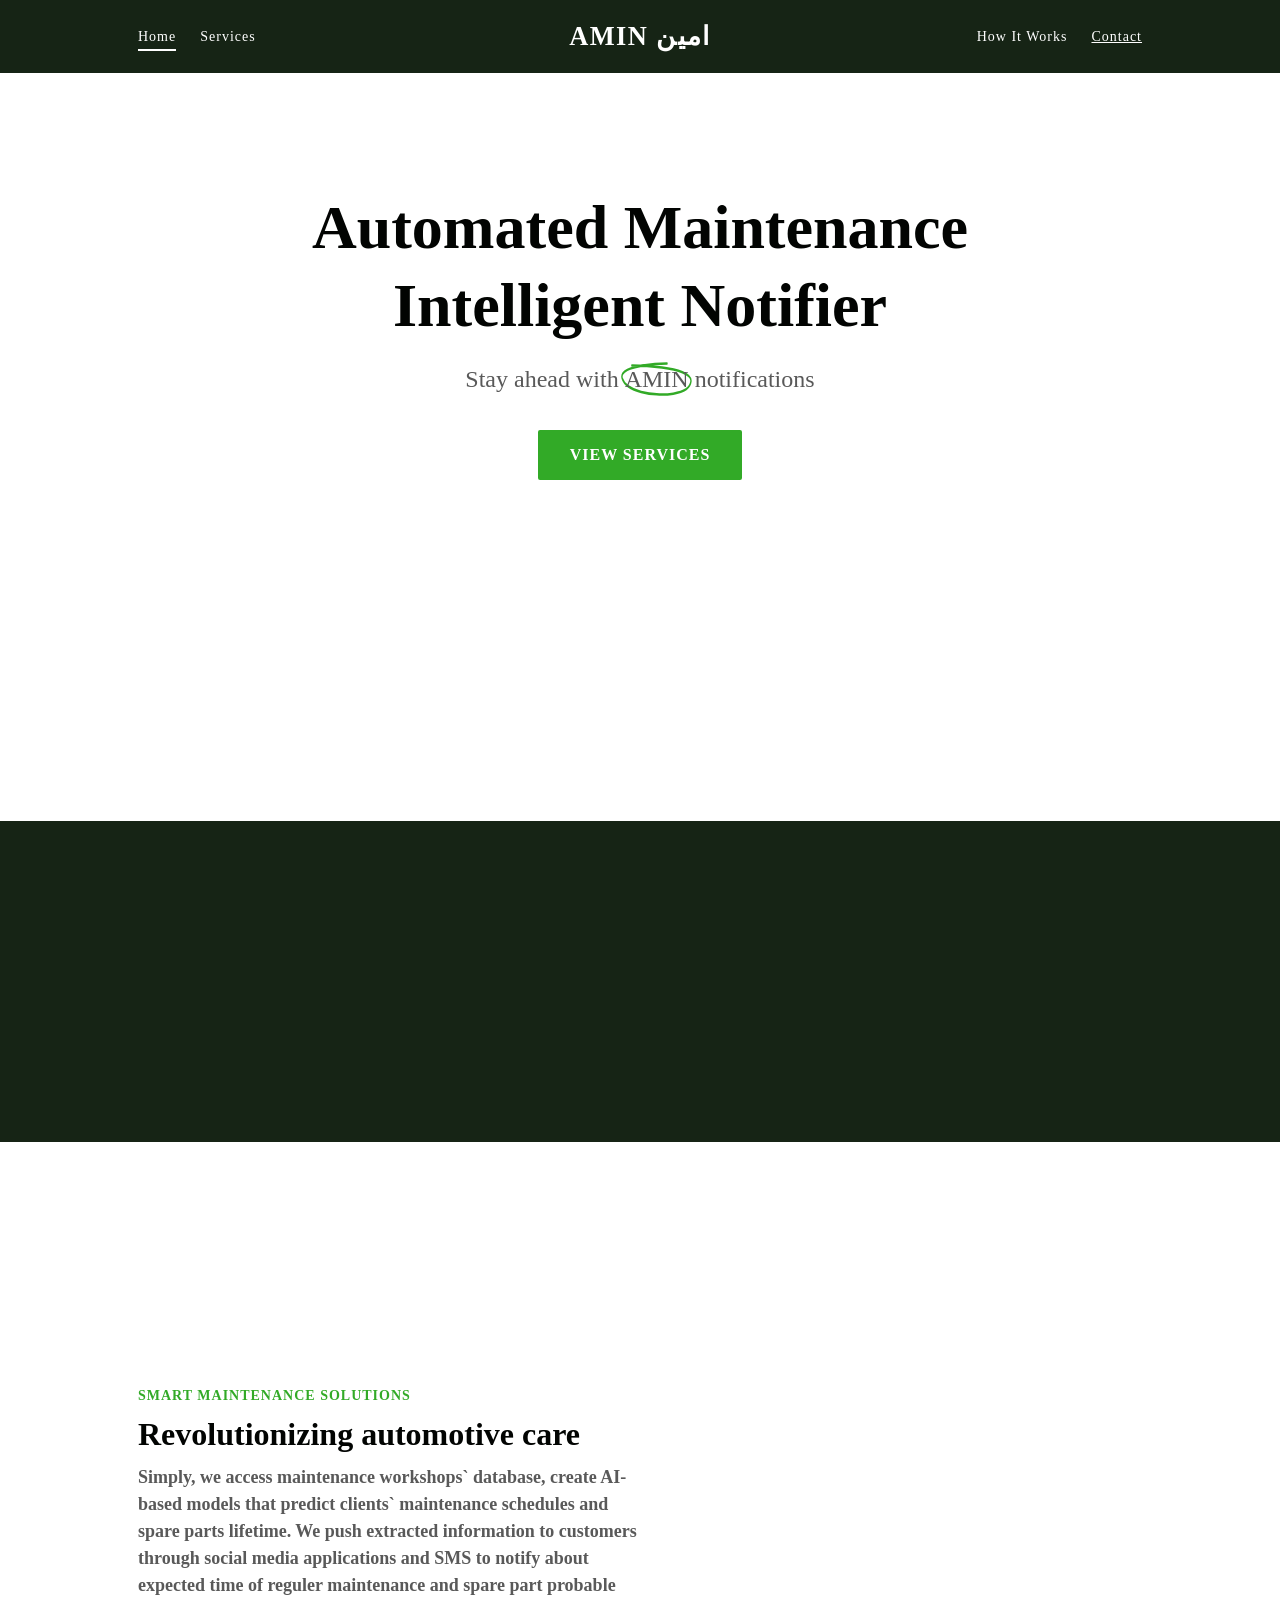
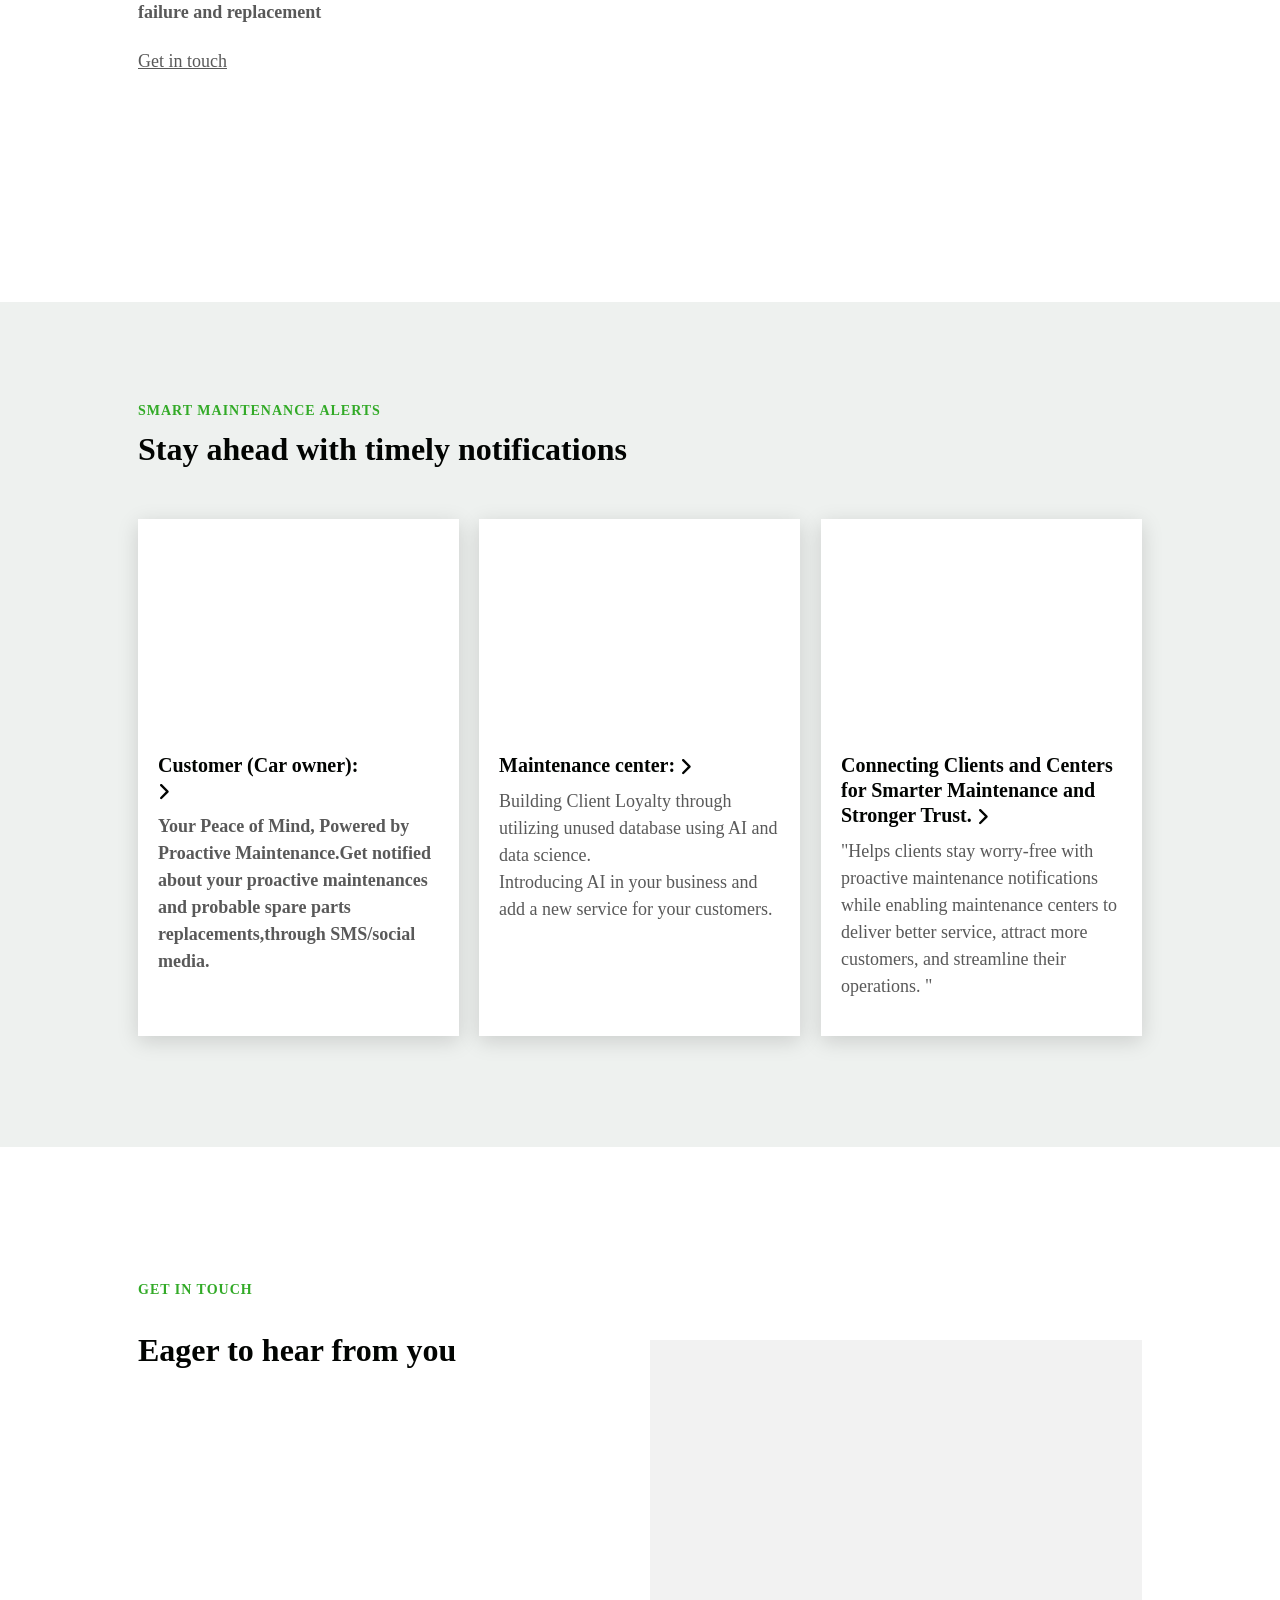
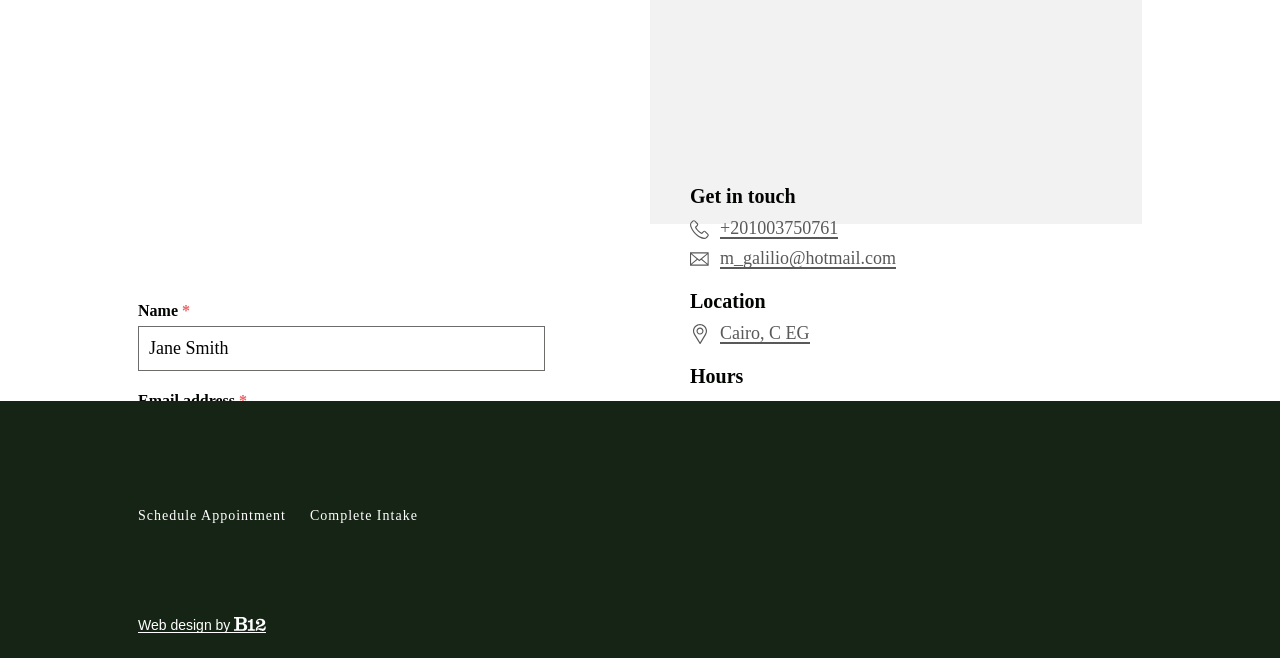
==== index.html @ 814c2987 "Update index.html" ====
<!DOCTYPE html>
<html lang="en"><head>
<meta http-equiv="content-type" content="text/html; charset=UTF-8">
  <meta charset="utf-8">
  <meta http-equiv="X-UA-Compatible" content="IE=edge">
  <meta http-equiv="Content-Language" content="en">
  <meta name="viewport" content="width=device-width">
  <meta content="origin-when-cross-origin" name="referrer">
  
    <!-- base href="https://amin-automotive-maintenance-intelligent-notifier.b12sites.com/" -->
  
  
    <link rel="canonical" href="https://amin-automotive-maintenance-intelligent-notifier.b12sites.com/">
  

  <script type="text/javascript" async="" charset="utf-8" src="assets/recaptcha__en.js" crossorigin="anonymous" integrity="sha384-gUsoa0ra1Yy2gCgxtSiWVwd5FE8xBoMfoQotRIQrq+2UghRpxqxvq3SVJvG+KkRE"></script><script async="" src="assets/global.js"></script><script src="assets/jquery-3.3.1.min.js" integrity="sha256-FgpCb/KJQlLNfOu91ta32o/NMZxltwRo8QtmkMRdAu8=" crossorigin="anonymous"></script>

  

  
    <title>AMIN - Intelligent Automotive Maintenance Notifier</title>
<meta name="title" content="AMIN - Intelligent Automotive Maintenance Notifier">
<meta name="description" content="Stay on top of your vehicle's maintenance with AMIN's intelligent notifications and data-driven insights.">
<meta property="og:title" content="AMIN - Intelligent Automotive Maintenance Notifier">
<meta property="og:description" content="Stay on top of your vehicle's maintenance with AMIN's intelligent notifications and data-driven insights.">
<style>
            [data-sb-id="2de1f21b-b32f-42bc-b8a0-663613c6a386"] [data-custom-media-style="96884be6-0e7a-4764-b334-6a2a4e5c8227"] {
              background-position: 52% 49% !important; background-repeat: no-repeat !important; background-size: cover !important;
            }

            @media (max-width: 1032px) {
              [data-sb-id="2de1f21b-b32f-42bc-b8a0-663613c6a386"] [data-custom-media-style="96884be6-0e7a-4764-b334-6a2a4e5c8227"] {
                background-position: 50% 50% !important; background-repeat: no-repeat !important; background-size: cover !important;
              }
            }

            @media (max-width: 808px) {
              [data-sb-id="2de1f21b-b32f-42bc-b8a0-663613c6a386"] [data-custom-media-style="96884be6-0e7a-4764-b334-6a2a4e5c8227"] {
                background-position: 50% 50% !important; background-repeat: no-repeat !important; background-size: cover !important;
              }
            }

            @media (max-width: 667px) {
              [data-sb-id="2de1f21b-b32f-42bc-b8a0-663613c6a386"] [data-custom-media-style="96884be6-0e7a-4764-b334-6a2a4e5c8227"] {
                background-position: 50% 50% !important; background-repeat: no-repeat !important; background-size: cover !important;
              }
            }

            @media (max-width: 450px) {
              [data-sb-id="2de1f21b-b32f-42bc-b8a0-663613c6a386"] [data-custom-media-style="96884be6-0e7a-4764-b334-6a2a4e5c8227"] {
                background-position: 50% 50% !important; background-repeat: no-repeat !important; background-size: cover !important;
              }
            }

            [data-sb-id="02616958-b38c-4b20-ab63-a46e56063954"] [data-custom-media-style="0d56eb3e-1c01-4aca-99b6-04753cef3d9e"] {
              background-position: -9% -89% !important; background-repeat: no-repeat !important; background-size: 66% !important;
            }

            @media (max-width: 1032px) {
              [data-sb-id="02616958-b38c-4b20-ab63-a46e56063954"] [data-custom-media-style="0d56eb3e-1c01-4aca-99b6-04753cef3d9e"] {
                background-position: 50% 50% !important; background-repeat: no-repeat !important; background-size: cover !important;
              }
            }

            @media (max-width: 808px) {
              [data-sb-id="02616958-b38c-4b20-ab63-a46e56063954"] [data-custom-media-style="0d56eb3e-1c01-4aca-99b6-04753cef3d9e"] {
                background-position: 50% 50% !important; background-repeat: no-repeat !important; background-size: cover !important;
              }
            }

            @media (max-width: 667px) {
              [data-sb-id="02616958-b38c-4b20-ab63-a46e56063954"] [data-custom-media-style="0d56eb3e-1c01-4aca-99b6-04753cef3d9e"] {
                background-position: 50% 50% !important; background-repeat: no-repeat !important; background-size: cover !important;
              }
            }

            @media (max-width: 450px) {
              [data-sb-id="02616958-b38c-4b20-ab63-a46e56063954"] [data-custom-media-style="0d56eb3e-1c01-4aca-99b6-04753cef3d9e"] {
                background-position: 50% 50% !important; background-repeat: no-repeat !important; background-size: cover !important;
              }
            }

            [data-sb-id="02616958-b38c-4b20-ab63-a46e56063954"] [data-custom-media-style="62c85c83-3678-4e4a-a243-7bb73716eb9d"] {
              background-position: 50% 50% !important; background-repeat: no-repeat !important; background-size: 55% !important;
            }

            @media (max-width: 1032px) {
              [data-sb-id="02616958-b38c-4b20-ab63-a46e56063954"] [data-custom-media-style="62c85c83-3678-4e4a-a243-7bb73716eb9d"] {
                background-position: 50% 50% !important; background-repeat: no-repeat !important; background-size: 56% !important;
              }
            }

            @media (max-width: 808px) {
              [data-sb-id="02616958-b38c-4b20-ab63-a46e56063954"] [data-custom-media-style="62c85c83-3678-4e4a-a243-7bb73716eb9d"] {
                background-position: 50% 50% !important; background-repeat: no-repeat !important; background-size: 56% !important;
              }
            }

            @media (max-width: 667px) {
              [data-sb-id="02616958-b38c-4b20-ab63-a46e56063954"] [data-custom-media-style="62c85c83-3678-4e4a-a243-7bb73716eb9d"] {
                background-position: 50% 50% !important; background-repeat: no-repeat !important; background-size: 55% !important;
              }
            }

            @media (max-width: 450px) {
              [data-sb-id="02616958-b38c-4b20-ab63-a46e56063954"] [data-custom-media-style="62c85c83-3678-4e4a-a243-7bb73716eb9d"] {
                background-position: 50% 50% !important; background-repeat: no-repeat !important; background-size: 55% !important;
              }
            }


            [data-sb-id="98384e5e-f178-4820-b7a0-b050aada48d8"] [data-custom-media-style="62c85c83-3678-4e4a-a243-7bb73716eb9d"] {
              background-position: 2% 49% !important; background-repeat: no-repeat !important; background-size: 29% !important;
            }

            @media (max-width: 1032px) {
              [data-sb-id="98384e5e-f178-4820-b7a0-b050aada48d8"] [data-custom-media-style="62c85c83-3678-4e4a-a243-7bb73716eb9d"] {
                background-position: 50% 50% !important; background-repeat: no-repeat !important; background-size: cover !important;
              }
            }

            @media (max-width: 808px) {
              [data-sb-id="98384e5e-f178-4820-b7a0-b050aada48d8"] [data-custom-media-style="62c85c83-3678-4e4a-a243-7bb73716eb9d"] {
                background-position: 50% 50% !important; background-repeat: no-repeat !important; background-size: cover !important;
              }
            }

            @media (max-width: 667px) {
              [data-sb-id="98384e5e-f178-4820-b7a0-b050aada48d8"] [data-custom-media-style="62c85c83-3678-4e4a-a243-7bb73716eb9d"] {
                background-position: 50% 50% !important; background-repeat: no-repeat !important; background-size: cover !important;
              }
            }

            @media (max-width: 450px) {
              [data-sb-id="98384e5e-f178-4820-b7a0-b050aada48d8"] [data-custom-media-style="62c85c83-3678-4e4a-a243-7bb73716eb9d"] {
                background-position: 50% 50% !important; background-repeat: no-repeat !important; background-size: cover !important;
              }
            }

            [data-sb-id="3adde7db-3cbe-4d4e-8fb6-fbd3b2781d51"] [data-custom-media-style="94499728-316f-44e2-a3c1-75e08addd88f"] {
              background-position: 51% 50% !important; background-repeat: no-repeat !important; background-size: 150% !important;
            }

            @media (max-width: 1032px) {
              [data-sb-id="3adde7db-3cbe-4d4e-8fb6-fbd3b2781d51"] [data-custom-media-style="94499728-316f-44e2-a3c1-75e08addd88f"] {
                background-position: 50% 50% !important; background-repeat: no-repeat !important; background-size: cover !important;
              }
            }

            @media (max-width: 808px) {
              [data-sb-id="3adde7db-3cbe-4d4e-8fb6-fbd3b2781d51"] [data-custom-media-style="94499728-316f-44e2-a3c1-75e08addd88f"] {
                background-position: 50% 50% !important; background-repeat: no-repeat !important; background-size: cover !important;
              }
            }

            @media (max-width: 667px) {
              [data-sb-id="3adde7db-3cbe-4d4e-8fb6-fbd3b2781d51"] [data-custom-media-style="94499728-316f-44e2-a3c1-75e08addd88f"] {
                background-position: 50% 50% !important; background-repeat: no-repeat !important; background-size: cover !important;
              }
            }

            @media (max-width: 450px) {
              [data-sb-id="3adde7db-3cbe-4d4e-8fb6-fbd3b2781d51"] [data-custom-media-style="94499728-316f-44e2-a3c1-75e08addd88f"] {
                background-position: 50% 50% !important; background-repeat: no-repeat !important; background-size: cover !important;
              }
            }

            [data-sb-id="98384e5e-f178-4820-b7a0-b050aada48d8"] [data-custom-media-style="e638fecc-87c6-41ba-9f53-3f640d804f23"] {
              background-position: 56% 50% !important; background-repeat: no-repeat !important; background-size: 101% !important;
            }

            @media (max-width: 1032px) {
              [data-sb-id="98384e5e-f178-4820-b7a0-b050aada48d8"] [data-custom-media-style="e638fecc-87c6-41ba-9f53-3f640d804f23"] {
                background-position: 50% 50% !important; background-repeat: no-repeat !important; background-size: 101% !important;
              }
            }

            @media (max-width: 808px) {
              [data-sb-id="98384e5e-f178-4820-b7a0-b050aada48d8"] [data-custom-media-style="e638fecc-87c6-41ba-9f53-3f640d804f23"] {
                background-position: 50% 50% !important; background-repeat: no-repeat !important; background-size: 102% !important;
              }
            }

            @media (max-width: 667px) {
              [data-sb-id="98384e5e-f178-4820-b7a0-b050aada48d8"] [data-custom-media-style="e638fecc-87c6-41ba-9f53-3f640d804f23"] {
                background-position: 50% 50% !important; background-repeat: no-repeat !important; background-size: 101% !important;
              }
            }

            @media (max-width: 450px) {
              [data-sb-id="98384e5e-f178-4820-b7a0-b050aada48d8"] [data-custom-media-style="e638fecc-87c6-41ba-9f53-3f640d804f23"] {
                background-position: 50% 50% !important; background-repeat: no-repeat !important; background-size: 104% !important;
              }
            }
</style>


      <script>
        var __CLIENT_UID__ = "gDOsxwpV";
        var __PRODUCT_URL__ = "https://b12.io";
      </script>
    
    
  

  
    <style>
      
    </style>
  

  

  
    
  
  <style type="text/css">/* devanagari */@font-face {font-family: 'Poppins';font-style: italic;font-weight: 400;src: url(/assets/fonts/poppins-devanagari-italic-400.woff2) format('woff2');}
/* latin-ext */@font-face {font-family: 'Poppins';font-style: italic;font-weight: 400;src: url(/assets/fonts/poppins-latin-ext-italic-400.woff2) format('woff2');}
/* latin */@font-face {font-family: 'Poppins';font-style: italic;font-weight: 400;src: url(/assets/fonts/poppins-latin-italic-400.woff2) format('woff2');}
/* devanagari */@font-face {font-family: 'Poppins';font-style: normal;font-weight: 400;src: url(/assets/fonts/poppins-devanagari-normal-400.woff2) format('woff2');}
/* latin-ext */@font-face {font-family: 'Poppins';font-style: normal;font-weight: 400;src: url(/assets/fonts/poppins-latin-ext-normal-400.woff2) format('woff2');}
/* latin */@font-face {font-family: 'Poppins';font-style: normal;font-weight: 400;src: url(/assets/fonts/poppins-latin-normal-400.woff2) format('woff2');}
/* devanagari */@font-face {font-family: 'Poppins';font-style: normal;font-weight: 500;src: url(/assets/fonts/poppins-devanagari-normal-500.woff2) format('woff2');}
/* latin-ext */@font-face {font-family: 'Poppins';font-style: normal;font-weight: 500;src: url(/assets/fonts/poppins-latin-ext-normal-500.woff2) format('woff2');}
/* latin */@font-face {font-family: 'Poppins';font-style: normal;font-weight: 500;src: url(/assets/fonts/poppins-latin-normal-500.woff2) format('woff2');}
/* devanagari */@font-face {font-family: 'Poppins';font-style: normal;font-weight: 600;src: url(/assets/fonts/poppins-devanagari-normal-600.woff2) format('woff2');}
/* latin-ext */@font-face {font-family: 'Poppins';font-style: normal;font-weight: 600;src: url(/assets/fonts/poppins-latin-ext-normal-600.woff2) format('woff2');}
/* latin */@font-face {font-family: 'Poppins';font-style: normal;font-weight: 600;src: url(/assets/fonts/poppins-latin-normal-600.woff2) format('woff2');}
/* devanagari */@font-face {font-family: 'Poppins';font-style: normal;font-weight: 700;src: url(/assets/fonts/poppins-devanagari-normal-700.woff2) format('woff2');}
/* latin-ext */@font-face {font-family: 'Poppins';font-style: normal;font-weight: 700;src: url(/assets/fonts/poppins-latin-ext-normal-700.woff2) format('woff2');}
/* latin */@font-face {font-family: 'Poppins';font-style: normal;font-weight: 700;src: url(/assets/fonts/poppins-latin-normal-700.woff2) format('woff2');}
@charset "UTF-8";
/*!
 *  Font Awesome 4.7.0 by @davegandy - http://fontawesome.io - @fontawesome
 *  License - http://fontawesome.io/license (Font: SIL OFL 1.1, CSS: MIT License)
 */@font-face{font-family:FontAwesome;src:url(/assets/fonts/fontawesome-webfont-674f50d287a8c48dc19ba404d20fe713.eot);src:url(/assets/fonts/fontawesome-webfont-674f50d287a8c48dc19ba404d20fe713.eot?#iefix&v=4.7.0) format("embedded-opentype"),url(/assets/fonts/fontawesome-webfont-fee66e712a8a08eef5805a46892932ad.woff2) format("woff2"),url(/assets/fonts/fontawesome-webfont-fee66e712a8a08eef5805a46892932ad.woff) format("woff"),url(/assets/fonts/fontawesome-webfont-b06871f281fee6b241d60582ae9369b9.ttf) format("truetype"),url(/assets/fonts/fontawesome-webfont-912ec66d7572ff821749319396470bde.svg#fontawesomeregular) format("svg");font-weight:400;font-style:normal}.fa{display:inline-block;font:normal normal normal 14px/1 FontAwesome;font-size:inherit;text-rendering:auto;-webkit-font-smoothing:antialiased;-moz-osx-font-smoothing:grayscale}@-webkit-keyframes fa-spin{to{-webkit-transform:rotate(359deg);transform:rotate(359deg)}}@keyframes fa-spin{0%{-webkit-transform:rotate(0deg);transform:rotate(0deg)}to{-webkit-transform:rotate(359deg);transform:rotate(359deg)}}.fa-phone:before{content:"\f095"}.fa-envelope:before{content:"\f0e0"}[data-aos][data-aos][data-aos-duration="50"],[data-aos-duration="50"] [data-aos]{transition-duration:50ms}[data-aos][data-aos][data-aos-delay="50"],body[data-aos-delay="50"] [data-aos]{transition-delay:0}[data-aos][data-aos][data-aos-delay="50"].aos-animate,body[data-aos-delay="50"] [data-aos].aos-animate{transition-delay:50ms}[data-aos][data-aos][data-aos-duration="100"],body[data-aos-duration="100"] [data-aos]{transition-duration:.1s}[data-aos][data-aos][data-aos-delay="100"],body[data-aos-delay="100"] [data-aos]{transition-delay:0}[data-aos][data-aos][data-aos-delay="100"].aos-animate,body[data-aos-delay="100"] [data-aos].aos-animate{transition-delay:.1s}[data-aos][data-aos][data-aos-duration="150"],body[data-aos-duration="150"] [data-aos]{transition-duration:.15s}[data-aos][data-aos][data-aos-delay="150"],body[data-aos-delay="150"] [data-aos]{transition-delay:0}[data-aos][data-aos][data-aos-delay="150"].aos-animate,body[data-aos-delay="150"] [data-aos].aos-animate{transition-delay:.15s}[data-aos][data-aos][data-aos-duration="200"],body[data-aos-duration="200"] [data-aos]{transition-duration:.2s}[data-aos][data-aos][data-aos-delay="200"],body[data-aos-delay="200"] [data-aos]{transition-delay:0}[data-aos][data-aos][data-aos-delay="200"].aos-animate,body[data-aos-delay="200"] [data-aos].aos-animate{transition-delay:.2s}[data-aos][data-aos][data-aos-duration="250"],body[data-aos-duration="250"] [data-aos]{transition-duration:.25s}[data-aos][data-aos][data-aos-delay="250"],body[data-aos-delay="250"] [data-aos]{transition-delay:0}[data-aos][data-aos][data-aos-delay="250"].aos-animate,body[data-aos-delay="250"] [data-aos].aos-animate{transition-delay:.25s}[data-aos][data-aos][data-aos-duration="300"],body[data-aos-duration="300"] [data-aos]{transition-duration:.3s}[data-aos][data-aos][data-aos-delay="300"],body[data-aos-delay="300"] [data-aos]{transition-delay:0}[data-aos][data-aos][data-aos-delay="300"].aos-animate,body[data-aos-delay="300"] [data-aos].aos-animate{transition-delay:.3s}[data-aos][data-aos][data-aos-duration="350"],body[data-aos-duration="350"] [data-aos]{transition-duration:.35s}[data-aos][data-aos][data-aos-delay="350"],body[data-aos-delay="350"] [data-aos]{transition-delay:0}[data-aos][data-aos][data-aos-delay="350"].aos-animate,body[data-aos-delay="350"] [data-aos].aos-animate{transition-delay:.35s}[data-aos][data-aos][data-aos-duration="400"],body[data-aos-duration="400"] [data-aos]{transition-duration:.4s}[data-aos][data-aos][data-aos-delay="400"],body[data-aos-delay="400"] [data-aos]{transition-delay:0}[data-aos][data-aos][data-aos-delay="400"].aos-animate,body[data-aos-delay="400"] [data-aos].aos-animate{transition-delay:.4s}[data-aos][data-aos][data-aos-duration="450"],body[data-aos-duration="450"] [data-aos]{transition-duration:.45s}[data-aos][data-aos][data-aos-delay="450"],body[data-aos-delay="450"] [data-aos]{transition-delay:0}[data-aos][data-aos][data-aos-delay="450"].aos-animate,body[data-aos-delay="450"] [data-aos].aos-animate{transition-delay:.45s}[data-aos][data-aos][data-aos-duration="500"],body[data-aos-duration="500"] [data-aos]{transition-duration:.5s}[data-aos][data-aos][data-aos-delay="500"],body[data-aos-delay="500"] [data-aos]{transition-delay:0}[data-aos][data-aos][data-aos-delay="500"].aos-animate,body[data-aos-delay="500"] [data-aos].aos-animate{transition-delay:.5s}[data-aos][data-aos][data-aos-duration="550"],body[data-aos-duration="550"] [data-aos]{transition-duration:.55s}[data-aos][data-aos][data-aos-delay="550"],body[data-aos-delay="550"] [data-aos]{transition-delay:0}[data-aos][data-aos][data-aos-delay="550"].aos-animate,body[data-aos-delay="550"] [data-aos].aos-animate{transition-delay:.55s}[data-aos][data-aos][data-aos-duration="600"],body[data-aos-duration="600"] [data-aos]{transition-duration:.6s}[data-aos][data-aos][data-aos-delay="600"],body[data-aos-delay="600"] [data-aos]{transition-delay:0}[data-aos][data-aos][data-aos-delay="600"].aos-animate,body[data-aos-delay="600"] [data-aos].aos-animate{transition-delay:.6s}[data-aos][data-aos][data-aos-duration="650"],body[data-aos-duration="650"] [data-aos]{transition-duration:.65s}[data-aos][data-aos][data-aos-delay="650"],body[data-aos-delay="650"] [data-aos]{transition-delay:0}[data-aos][data-aos][data-aos-delay="650"].aos-animate,body[data-aos-delay="650"] [data-aos].aos-animate{transition-delay:.65s}[data-aos][data-aos][data-aos-duration="700"],body[data-aos-duration="700"] [data-aos]{transition-duration:.7s}[data-aos][data-aos][data-aos-delay="700"],body[data-aos-delay="700"] [data-aos]{transition-delay:0}[data-aos][data-aos][data-aos-delay="700"].aos-animate,body[data-aos-delay="700"] [data-aos].aos-animate{transition-delay:.7s}[data-aos][data-aos][data-aos-duration="750"],body[data-aos-duration="750"] [data-aos]{transition-duration:.75s}[data-aos][data-aos][data-aos-delay="750"],body[data-aos-delay="750"] [data-aos]{transition-delay:0}[data-aos][data-aos][data-aos-delay="750"].aos-animate,body[data-aos-delay="750"] [data-aos].aos-animate{transition-delay:.75s}[data-aos][data-aos][data-aos-duration="800"],body[data-aos-duration="800"] [data-aos]{transition-duration:.8s}[data-aos][data-aos][data-aos-delay="800"],body[data-aos-delay="800"] [data-aos]{transition-delay:0}[data-aos][data-aos][data-aos-delay="800"].aos-animate,body[data-aos-delay="800"] [data-aos].aos-animate{transition-delay:.8s}[data-aos][data-aos][data-aos-duration="850"],body[data-aos-duration="850"] [data-aos]{transition-duration:.85s}[data-aos][data-aos][data-aos-delay="850"],body[data-aos-delay="850"] [data-aos]{transition-delay:0}[data-aos][data-aos][data-aos-delay="850"].aos-animate,body[data-aos-delay="850"] [data-aos].aos-animate{transition-delay:.85s}[data-aos][data-aos][data-aos-duration="900"],body[data-aos-duration="900"] [data-aos]{transition-duration:.9s}[data-aos][data-aos][data-aos-delay="900"],body[data-aos-delay="900"] [data-aos]{transition-delay:0}[data-aos][data-aos][data-aos-delay="900"].aos-animate,body[data-aos-delay="900"] [data-aos].aos-animate{transition-delay:.9s}[data-aos][data-aos][data-aos-duration="950"],body[data-aos-duration="950"] [data-aos]{transition-duration:.95s}[data-aos][data-aos][data-aos-delay="950"],body[data-aos-delay="950"] [data-aos]{transition-delay:0}[data-aos][data-aos][data-aos-delay="950"].aos-animate,body[data-aos-delay="950"] [data-aos].aos-animate{transition-delay:.95s}[data-aos][data-aos][data-aos-duration="1000"],body[data-aos-duration="1000"] [data-aos]{transition-duration:1s}[data-aos][data-aos][data-aos-delay="1000"],body[data-aos-delay="1000"] [data-aos]{transition-delay:0}[data-aos][data-aos][data-aos-delay="1000"].aos-animate,body[data-aos-delay="1000"] [data-aos].aos-animate{transition-delay:1s}[data-aos][data-aos][data-aos-duration="1050"],body[data-aos-duration="1050"] [data-aos]{transition-duration:1.05s}[data-aos][data-aos][data-aos-delay="1050"],body[data-aos-delay="1050"] [data-aos]{transition-delay:0}[data-aos][data-aos][data-aos-delay="1050"].aos-animate,body[data-aos-delay="1050"] [data-aos].aos-animate{transition-delay:1.05s}[data-aos][data-aos][data-aos-duration="1100"],body[data-aos-duration="1100"] [data-aos]{transition-duration:1.1s}[data-aos][data-aos][data-aos-delay="1100"],body[data-aos-delay="1100"] [data-aos]{transition-delay:0}[data-aos][data-aos][data-aos-delay="1100"].aos-animate,body[data-aos-delay="1100"] [data-aos].aos-animate{transition-delay:1.1s}[data-aos][data-aos][data-aos-duration="1150"],body[data-aos-duration="1150"] [data-aos]{transition-duration:1.15s}[data-aos][data-aos][data-aos-delay="1150"],body[data-aos-delay="1150"] [data-aos]{transition-delay:0}[data-aos][data-aos][data-aos-delay="1150"].aos-animate,body[data-aos-delay="1150"] [data-aos].aos-animate{transition-delay:1.15s}[data-aos][data-aos][data-aos-duration="1200"],body[data-aos-duration="1200"] [data-aos]{transition-duration:1.2s}[data-aos][data-aos][data-aos-delay="1200"],body[data-aos-delay="1200"] [data-aos]{transition-delay:0}[data-aos][data-aos][data-aos-delay="1200"].aos-animate,body[data-aos-delay="1200"] [data-aos].aos-animate{transition-delay:1.2s}[data-aos][data-aos][data-aos-duration="1250"],body[data-aos-duration="1250"] [data-aos]{transition-duration:1.25s}[data-aos][data-aos][data-aos-delay="1250"],body[data-aos-delay="1250"] [data-aos]{transition-delay:0}[data-aos][data-aos][data-aos-delay="1250"].aos-animate,body[data-aos-delay="1250"] [data-aos].aos-animate{transition-delay:1.25s}[data-aos][data-aos][data-aos-duration="1300"],body[data-aos-duration="1300"] [data-aos]{transition-duration:1.3s}[data-aos][data-aos][data-aos-delay="1300"],body[data-aos-delay="1300"] [data-aos]{transition-delay:0}[data-aos][data-aos][data-aos-delay="1300"].aos-animate,body[data-aos-delay="1300"] [data-aos].aos-animate{transition-delay:1.3s}[data-aos][data-aos][data-aos-duration="1350"],body[data-aos-duration="1350"] [data-aos]{transition-duration:1.35s}[data-aos][data-aos][data-aos-delay="1350"],body[data-aos-delay="1350"] [data-aos]{transition-delay:0}[data-aos][data-aos][data-aos-delay="1350"].aos-animate,body[data-aos-delay="1350"] [data-aos].aos-animate{transition-delay:1.35s}[data-aos][data-aos][data-aos-duration="1400"],body[data-aos-duration="1400"] [data-aos]{transition-duration:1.4s}[data-aos][data-aos][data-aos-delay="1400"],body[data-aos-delay="1400"] [data-aos]{transition-delay:0}[data-aos][data-aos][data-aos-delay="1400"].aos-animate,body[data-aos-delay="1400"] [data-aos].aos-animate{transition-delay:1.4s}[data-aos][data-aos][data-aos-duration="1450"],body[data-aos-duration="1450"] [data-aos]{transition-duration:1.45s}[data-aos][data-aos][data-aos-delay="1450"],body[data-aos-delay="1450"] [data-aos]{transition-delay:0}[data-aos][data-aos][data-aos-delay="1450"].aos-animate,body[data-aos-delay="1450"] [data-aos].aos-animate{transition-delay:1.45s}[data-aos][data-aos][data-aos-duration="1500"],body[data-aos-duration="1500"] [data-aos]{transition-duration:1.5s}[data-aos][data-aos][data-aos-delay="1500"],body[data-aos-delay="1500"] [data-aos]{transition-delay:0}[data-aos][data-aos][data-aos-delay="1500"].aos-animate,body[data-aos-delay="1500"] [data-aos].aos-animate{transition-delay:1.5s}[data-aos][data-aos][data-aos-duration="1550"],body[data-aos-duration="1550"] [data-aos]{transition-duration:1.55s}[data-aos][data-aos][data-aos-delay="1550"],body[data-aos-delay="1550"] [data-aos]{transition-delay:0}[data-aos][data-aos][data-aos-delay="1550"].aos-animate,body[data-aos-delay="1550"] [data-aos].aos-animate{transition-delay:1.55s}[data-aos][data-aos][data-aos-duration="1600"],body[data-aos-duration="1600"] [data-aos]{transition-duration:1.6s}[data-aos][data-aos][data-aos-delay="1600"],body[data-aos-delay="1600"] [data-aos]{transition-delay:0}[data-aos][data-aos][data-aos-delay="1600"].aos-animate,body[data-aos-delay="1600"] [data-aos].aos-animate{transition-delay:1.6s}[data-aos][data-aos][data-aos-duration="1650"],body[data-aos-duration="1650"] [data-aos]{transition-duration:1.65s}[data-aos][data-aos][data-aos-delay="1650"],body[data-aos-delay="1650"] [data-aos]{transition-delay:0}[data-aos][data-aos][data-aos-delay="1650"].aos-animate,body[data-aos-delay="1650"] [data-aos].aos-animate{transition-delay:1.65s}[data-aos][data-aos][data-aos-duration="1700"],body[data-aos-duration="1700"] [data-aos]{transition-duration:1.7s}[data-aos][data-aos][data-aos-delay="1700"],body[data-aos-delay="1700"] [data-aos]{transition-delay:0}[data-aos][data-aos][data-aos-delay="1700"].aos-animate,body[data-aos-delay="1700"] [data-aos].aos-animate{transition-delay:1.7s}[data-aos][data-aos][data-aos-duration="1750"],body[data-aos-duration="1750"] [data-aos]{transition-duration:1.75s}[data-aos][data-aos][data-aos-delay="1750"],body[data-aos-delay="1750"] [data-aos]{transition-delay:0}[data-aos][data-aos][data-aos-delay="1750"].aos-animate,body[data-aos-delay="1750"] [data-aos].aos-animate{transition-delay:1.75s}[data-aos][data-aos][data-aos-duration="1800"],body[data-aos-duration="1800"] [data-aos]{transition-duration:1.8s}[data-aos][data-aos][data-aos-delay="1800"],body[data-aos-delay="1800"] [data-aos]{transition-delay:0}[data-aos][data-aos][data-aos-delay="1800"].aos-animate,body[data-aos-delay="1800"] [data-aos].aos-animate{transition-delay:1.8s}[data-aos][data-aos][data-aos-duration="1850"],body[data-aos-duration="1850"] [data-aos]{transition-duration:1.85s}[data-aos][data-aos][data-aos-delay="1850"],body[data-aos-delay="1850"] [data-aos]{transition-delay:0}[data-aos][data-aos][data-aos-delay="1850"].aos-animate,body[data-aos-delay="1850"] [data-aos].aos-animate{transition-delay:1.85s}[data-aos][data-aos][data-aos-duration="1900"],body[data-aos-duration="1900"] [data-aos]{transition-duration:1.9s}[data-aos][data-aos][data-aos-delay="1900"],body[data-aos-delay="1900"] [data-aos]{transition-delay:0}[data-aos][data-aos][data-aos-delay="1900"].aos-animate,body[data-aos-delay="1900"] [data-aos].aos-animate{transition-delay:1.9s}[data-aos][data-aos][data-aos-duration="1950"],body[data-aos-duration="1950"] [data-aos]{transition-duration:1.95s}[data-aos][data-aos][data-aos-delay="1950"],body[data-aos-delay="1950"] [data-aos]{transition-delay:0}[data-aos][data-aos][data-aos-delay="1950"].aos-animate,body[data-aos-delay="1950"] [data-aos].aos-animate{transition-delay:1.95s}[data-aos][data-aos][data-aos-duration="2000"],body[data-aos-duration="2000"] [data-aos]{transition-duration:2s}[data-aos][data-aos][data-aos-delay="2000"],body[data-aos-delay="2000"] [data-aos]{transition-delay:0}[data-aos][data-aos][data-aos-delay="2000"].aos-animate,body[data-aos-delay="2000"] [data-aos].aos-animate{transition-delay:2s}[data-aos][data-aos][data-aos-duration="2050"],body[data-aos-duration="2050"] [data-aos]{transition-duration:2.05s}[data-aos][data-aos][data-aos-delay="2050"],body[data-aos-delay="2050"] [data-aos]{transition-delay:0}[data-aos][data-aos][data-aos-delay="2050"].aos-animate,body[data-aos-delay="2050"] [data-aos].aos-animate{transition-delay:2.05s}[data-aos][data-aos][data-aos-duration="2100"],body[data-aos-duration="2100"] [data-aos]{transition-duration:2.1s}[data-aos][data-aos][data-aos-delay="2100"],body[data-aos-delay="2100"] [data-aos]{transition-delay:0}[data-aos][data-aos][data-aos-delay="2100"].aos-animate,body[data-aos-delay="2100"] [data-aos].aos-animate{transition-delay:2.1s}[data-aos][data-aos][data-aos-duration="2150"],body[data-aos-duration="2150"] [data-aos]{transition-duration:2.15s}[data-aos][data-aos][data-aos-delay="2150"],body[data-aos-delay="2150"] [data-aos]{transition-delay:0}[data-aos][data-aos][data-aos-delay="2150"].aos-animate,body[data-aos-delay="2150"] [data-aos].aos-animate{transition-delay:2.15s}[data-aos][data-aos][data-aos-duration="2200"],body[data-aos-duration="2200"] [data-aos]{transition-duration:2.2s}[data-aos][data-aos][data-aos-delay="2200"],body[data-aos-delay="2200"] [data-aos]{transition-delay:0}[data-aos][data-aos][data-aos-delay="2200"].aos-animate,body[data-aos-delay="2200"] [data-aos].aos-animate{transition-delay:2.2s}[data-aos][data-aos][data-aos-duration="2250"],body[data-aos-duration="2250"] [data-aos]{transition-duration:2.25s}[data-aos][data-aos][data-aos-delay="2250"],body[data-aos-delay="2250"] [data-aos]{transition-delay:0}[data-aos][data-aos][data-aos-delay="2250"].aos-animate,body[data-aos-delay="2250"] [data-aos].aos-animate{transition-delay:2.25s}[data-aos][data-aos][data-aos-duration="2300"],body[data-aos-duration="2300"] [data-aos]{transition-duration:2.3s}[data-aos][data-aos][data-aos-delay="2300"],body[data-aos-delay="2300"] [data-aos]{transition-delay:0}[data-aos][data-aos][data-aos-delay="2300"].aos-animate,body[data-aos-delay="2300"] [data-aos].aos-animate{transition-delay:2.3s}[data-aos][data-aos][data-aos-duration="2350"],body[data-aos-duration="2350"] [data-aos]{transition-duration:2.35s}[data-aos][data-aos][data-aos-delay="2350"],body[data-aos-delay="2350"] [data-aos]{transition-delay:0}[data-aos][data-aos][data-aos-delay="2350"].aos-animate,body[data-aos-delay="2350"] [data-aos].aos-animate{transition-delay:2.35s}[data-aos][data-aos][data-aos-duration="2400"],body[data-aos-duration="2400"] [data-aos]{transition-duration:2.4s}[data-aos][data-aos][data-aos-delay="2400"],body[data-aos-delay="2400"] [data-aos]{transition-delay:0}[data-aos][data-aos][data-aos-delay="2400"].aos-animate,body[data-aos-delay="2400"] [data-aos].aos-animate{transition-delay:2.4s}[data-aos][data-aos][data-aos-duration="2450"],body[data-aos-duration="2450"] [data-aos]{transition-duration:2.45s}[data-aos][data-aos][data-aos-delay="2450"],body[data-aos-delay="2450"] [data-aos]{transition-delay:0}[data-aos][data-aos][data-aos-delay="2450"].aos-animate,body[data-aos-delay="2450"] [data-aos].aos-animate{transition-delay:2.45s}[data-aos][data-aos][data-aos-duration="2500"],body[data-aos-duration="2500"] [data-aos]{transition-duration:2.5s}[data-aos][data-aos][data-aos-delay="2500"],body[data-aos-delay="2500"] [data-aos]{transition-delay:0}[data-aos][data-aos][data-aos-delay="2500"].aos-animate,body[data-aos-delay="2500"] [data-aos].aos-animate{transition-delay:2.5s}[data-aos][data-aos][data-aos-duration="2550"],body[data-aos-duration="2550"] [data-aos]{transition-duration:2.55s}[data-aos][data-aos][data-aos-delay="2550"],body[data-aos-delay="2550"] [data-aos]{transition-delay:0}[data-aos][data-aos][data-aos-delay="2550"].aos-animate,body[data-aos-delay="2550"] [data-aos].aos-animate{transition-delay:2.55s}[data-aos][data-aos][data-aos-duration="2600"],body[data-aos-duration="2600"] [data-aos]{transition-duration:2.6s}[data-aos][data-aos][data-aos-delay="2600"],body[data-aos-delay="2600"] [data-aos]{transition-delay:0}[data-aos][data-aos][data-aos-delay="2600"].aos-animate,body[data-aos-delay="2600"] [data-aos].aos-animate{transition-delay:2.6s}[data-aos][data-aos][data-aos-duration="2650"],body[data-aos-duration="2650"] [data-aos]{transition-duration:2.65s}[data-aos][data-aos][data-aos-delay="2650"],body[data-aos-delay="2650"] [data-aos]{transition-delay:0}[data-aos][data-aos][data-aos-delay="2650"].aos-animate,body[data-aos-delay="2650"] [data-aos].aos-animate{transition-delay:2.65s}[data-aos][data-aos][data-aos-duration="2700"],body[data-aos-duration="2700"] [data-aos]{transition-duration:2.7s}[data-aos][data-aos][data-aos-delay="2700"],body[data-aos-delay="2700"] [data-aos]{transition-delay:0}[data-aos][data-aos][data-aos-delay="2700"].aos-animate,body[data-aos-delay="2700"] [data-aos].aos-animate{transition-delay:2.7s}[data-aos][data-aos][data-aos-duration="2750"],body[data-aos-duration="2750"] [data-aos]{transition-duration:2.75s}[data-aos][data-aos][data-aos-delay="2750"],body[data-aos-delay="2750"] [data-aos]{transition-delay:0}[data-aos][data-aos][data-aos-delay="2750"].aos-animate,body[data-aos-delay="2750"] [data-aos].aos-animate{transition-delay:2.75s}[data-aos][data-aos][data-aos-duration="2800"],body[data-aos-duration="2800"] [data-aos]{transition-duration:2.8s}[data-aos][data-aos][data-aos-delay="2800"],body[data-aos-delay="2800"] [data-aos]{transition-delay:0}[data-aos][data-aos][data-aos-delay="2800"].aos-animate,body[data-aos-delay="2800"] [data-aos].aos-animate{transition-delay:2.8s}[data-aos][data-aos][data-aos-duration="2850"],body[data-aos-duration="2850"] [data-aos]{transition-duration:2.85s}[data-aos][data-aos][data-aos-delay="2850"],body[data-aos-delay="2850"] [data-aos]{transition-delay:0}[data-aos][data-aos][data-aos-delay="2850"].aos-animate,body[data-aos-delay="2850"] [data-aos].aos-animate{transition-delay:2.85s}[data-aos][data-aos][data-aos-duration="2900"],body[data-aos-duration="2900"] [data-aos]{transition-duration:2.9s}[data-aos][data-aos][data-aos-delay="2900"],body[data-aos-delay="2900"] [data-aos]{transition-delay:0}[data-aos][data-aos][data-aos-delay="2900"].aos-animate,body[data-aos-delay="2900"] [data-aos].aos-animate{transition-delay:2.9s}[data-aos][data-aos][data-aos-duration="2950"],body[data-aos-duration="2950"] [data-aos]{transition-duration:2.95s}[data-aos][data-aos][data-aos-delay="2950"],body[data-aos-delay="2950"] [data-aos]{transition-delay:0}[data-aos][data-aos][data-aos-delay="2950"].aos-animate,body[data-aos-delay="2950"] [data-aos].aos-animate{transition-delay:2.95s}[data-aos][data-aos][data-aos-duration="3000"],body[data-aos-duration="3000"] [data-aos]{transition-duration:3s}[data-aos][data-aos][data-aos-delay="3000"],body[data-aos-delay="3000"] [data-aos]{transition-delay:0}[data-aos][data-aos][data-aos-delay="3000"].aos-animate,body[data-aos-delay="3000"] [data-aos].aos-animate{transition-delay:3s}[data-aos][data-aos][data-aos-easing=linear],body[data-aos-easing=linear] [data-aos]{transition-timing-function:cubic-bezier(.25,.25,.75,.75)}[data-aos][data-aos][data-aos-easing=ease],body[data-aos-easing=ease] [data-aos]{transition-timing-function:ease}[data-aos][data-aos][data-aos-easing=ease-in],body[data-aos-easing=ease-in] [data-aos]{transition-timing-function:ease-in}[data-aos][data-aos][data-aos-easing=ease-out],body[data-aos-easing=ease-out] [data-aos]{transition-timing-function:ease-out}[data-aos][data-aos][data-aos-easing=ease-in-out],body[data-aos-easing=ease-in-out] [data-aos]{transition-timing-function:ease-in-out}[data-aos][data-aos][data-aos-easing=ease-in-back],body[data-aos-easing=ease-in-back] [data-aos]{transition-timing-function:cubic-bezier(.6,-.28,.735,.045)}[data-aos][data-aos][data-aos-easing=ease-out-back],body[data-aos-easing=ease-out-back] [data-aos]{transition-timing-function:cubic-bezier(.175,.885,.32,1.275)}[data-aos][data-aos][data-aos-easing=ease-in-out-back],body[data-aos-easing=ease-in-out-back] [data-aos]{transition-timing-function:cubic-bezier(.68,-.55,.265,1.55)}[data-aos][data-aos][data-aos-easing=ease-in-sine],body[data-aos-easing=ease-in-sine] [data-aos]{transition-timing-function:cubic-bezier(.47,0,.745,.715)}[data-aos][data-aos][data-aos-easing=ease-out-sine],body[data-aos-easing=ease-out-sine] [data-aos]{transition-timing-function:cubic-bezier(.39,.575,.565,1)}[data-aos][data-aos][data-aos-easing=ease-in-out-sine],body[data-aos-easing=ease-in-out-sine] [data-aos]{transition-timing-function:cubic-bezier(.445,.05,.55,.95)}[data-aos][data-aos][data-aos-easing=ease-in-quad],body[data-aos-easing=ease-in-quad] [data-aos]{transition-timing-function:cubic-bezier(.55,.085,.68,.53)}[data-aos][data-aos][data-aos-easing=ease-out-quad],body[data-aos-easing=ease-out-quad] [data-aos]{transition-timing-function:cubic-bezier(.25,.46,.45,.94)}[data-aos][data-aos][data-aos-easing=ease-in-out-quad],body[data-aos-easing=ease-in-out-quad] [data-aos]{transition-timing-function:cubic-bezier(.455,.03,.515,.955)}[data-aos][data-aos][data-aos-easing=ease-in-cubic],body[data-aos-easing=ease-in-cubic] [data-aos]{transition-timing-function:cubic-bezier(.55,.085,.68,.53)}[data-aos][data-aos][data-aos-easing=ease-out-cubic],body[data-aos-easing=ease-out-cubic] [data-aos]{transition-timing-function:cubic-bezier(.25,.46,.45,.94)}[data-aos][data-aos][data-aos-easing=ease-in-out-cubic],body[data-aos-easing=ease-in-out-cubic] [data-aos]{transition-timing-function:cubic-bezier(.455,.03,.515,.955)}[data-aos][data-aos][data-aos-easing=ease-in-quart],body[data-aos-easing=ease-in-quart] [data-aos]{transition-timing-function:cubic-bezier(.55,.085,.68,.53)}[data-aos][data-aos][data-aos-easing=ease-out-quart],body[data-aos-easing=ease-out-quart] [data-aos]{transition-timing-function:cubic-bezier(.25,.46,.45,.94)}[data-aos][data-aos][data-aos-easing=ease-in-out-quart],body[data-aos-easing=ease-in-out-quart] [data-aos]{transition-timing-function:cubic-bezier(.455,.03,.515,.955)}[data-aos^=fade][data-aos^=fade]{opacity:0;transition-property:opacity,transform}[data-aos^=fade][data-aos^=fade].aos-animate{opacity:1;transform:translateZ(0)}[data-aos=fade-up]{transform:translate3d(0,100px,0)}[data-aos=fade-down]{transform:translate3d(0,-100px,0)}[data-aos=fade-right]{transform:translate3d(-100px,0,0)}[data-aos=fade-left]{transform:translate3d(100px,0,0)}[data-aos=fade-up-right]{transform:translate3d(-100px,100px,0)}[data-aos=fade-up-left]{transform:translate3d(100px,100px,0)}[data-aos=fade-down-right]{transform:translate3d(-100px,-100px,0)}[data-aos=fade-down-left]{transform:translate3d(100px,-100px,0)}[data-aos^=zoom][data-aos^=zoom]{opacity:0;transition-property:opacity,transform}[data-aos^=zoom][data-aos^=zoom].aos-animate{opacity:1;transform:translateZ(0) scale(1)}[data-aos=zoom-in]{transform:scale(.6)}[data-aos=zoom-in-up]{transform:translate3d(0,100px,0) scale(.6)}[data-aos=zoom-in-down]{transform:translate3d(0,-100px,0) scale(.6)}[data-aos=zoom-in-right]{transform:translate3d(-100px,0,0) scale(.6)}[data-aos=zoom-in-left]{transform:translate3d(100px,0,0) scale(.6)}[data-aos=zoom-out]{transform:scale(1.2)}[data-aos=zoom-out-up]{transform:translate3d(0,100px,0) scale(1.2)}[data-aos=zoom-out-down]{transform:translate3d(0,-100px,0) scale(1.2)}[data-aos=zoom-out-right]{transform:translate3d(-100px,0,0) scale(1.2)}[data-aos=zoom-out-left]{transform:translate3d(100px,0,0) scale(1.2)}[data-aos^=slide][data-aos^=slide]{transition-property:transform}[data-aos^=slide][data-aos^=slide].aos-animate{transform:translateZ(0)}[data-aos=slide-up]{transform:translate3d(0,100%,0)}[data-aos=slide-down]{transform:translate3d(0,-100%,0)}[data-aos=slide-right]{transform:translate3d(-100%,0,0)}[data-aos=slide-left]{transform:translate3d(100%,0,0)}[data-aos^=flip][data-aos^=flip]{backface-visibility:hidden;transition-property:transform}[data-aos=flip-left]{transform:perspective(2500px) rotateY(-100deg)}[data-aos=flip-left].aos-animate{transform:perspective(2500px) rotateY(0)}[data-aos=flip-right]{transform:perspective(2500px) rotateY(100deg)}[data-aos=flip-right].aos-animate{transform:perspective(2500px) rotateY(0)}[data-aos=flip-up]{transform:perspective(2500px) rotateX(-100deg)}[data-aos=flip-up].aos-animate{transform:perspective(2500px) rotateX(0)}[data-aos=flip-down]{transform:perspective(2500px) rotateX(100deg)}[data-aos=flip-down].aos-animate{transform:perspective(2500px) rotateX(0)}.slick-slider{box-sizing:border-box;-webkit-user-select:none;-moz-user-select:none;-ms-user-select:none;user-select:none;-webkit-touch-callout:none;-khtml-user-select:none;-ms-touch-action:pan-y;touch-action:pan-y;-webkit-tap-highlight-color:transparent}.slick-list,.slick-slider{position:relative;display:block}.slick-list{overflow:hidden;margin:0;padding:0}.slick-list:focus{outline:none}.slick-list.dragging{cursor:pointer;cursor:hand}.slick-slider .slick-list,.slick-slider .slick-track{-webkit-transform:translateZ(0);-moz-transform:translateZ(0);-ms-transform:translateZ(0);-o-transform:translateZ(0);transform:translateZ(0)}.slick-track{position:relative;top:0;left:0;display:block;margin-left:auto;margin-right:auto}.slick-track:after,.slick-track:before{display:table;content:""}.slick-track:after{clear:both}.slick-loading .slick-track{visibility:hidden}.slick-slide{display:none;float:left;height:100%;min-height:1px}[dir=rtl] .slick-slide{float:right}.slick-slide img{display:block}.slick-slide.slick-loading img{display:none}.slick-slide.dragging img{pointer-events:none}.slick-initialized .slick-slide{display:block}.slick-loading .slick-slide{visibility:hidden}.slick-vertical .slick-slide{display:block;height:auto;border:1px solid transparent}.slick-arrow.slick-hidden{display:none}.slick-loading .slick-list{background:#fff url(/assets/fonts/ajax-loader-c5cd7f5300576ab4c88202b42f6ded62.gif) 50% no-repeat}@font-face{font-family:slick;font-weight:400;font-style:normal;src:url(/assets/fonts/slick-ced611daf7709cc778da928fec876475.eot);src:url(/assets/fonts/slick-ced611daf7709cc778da928fec876475.eot?#iefix) format("embedded-opentype"),url(/assets/fonts/slick-b7c9e1e479de3b53f1e4e30ebac2403a.woff) format("woff"),url(/assets/fonts/slick-d41f55a78e6f49a5512878df1737e58a.ttf) format("truetype"),url(/assets/fonts/slick-f97e3bbf73254b0112091d0192f17aec.svg#slick) format("svg")}.slick-next,.slick-prev{font-size:0;line-height:0;position:absolute;top:50%;display:block;width:20px;height:20px;padding:0;-webkit-transform:translateY(-50%);-ms-transform:translateY(-50%);transform:translateY(-50%);cursor:pointer;border:none}.slick-next,.slick-next:focus,.slick-next:hover,.slick-prev,.slick-prev:focus,.slick-prev:hover{color:transparent;outline:none;background:transparent}.slick-next:focus:before,.slick-next:hover:before,.slick-prev:focus:before,.slick-prev:hover:before{opacity:1}.slick-next.slick-disabled:before,.slick-prev.slick-disabled:before{opacity:.25}.slick-next:before,.slick-prev:before{font-family:slick;font-size:20px;line-height:1;opacity:.75;color:#fff;-webkit-font-smoothing:antialiased;-moz-osx-font-smoothing:grayscale}.slick-prev{left:-25px}[dir=rtl] .slick-prev{right:-25px;left:auto}.slick-prev:before{content:"â"}[dir=rtl] .slick-prev:before{content:"â"}.slick-next{right:-25px}[dir=rtl] .slick-next{right:auto;left:-25px}.slick-next:before{content:"â"}[dir=rtl] .slick-next:before{content:"â"}.slick-dotted.slick-slider{margin-bottom:30px}.slick-dots{position:absolute;bottom:-25px;display:block;width:100%;padding:0;margin:0;list-style:none;text-align:center}.slick-dots li{position:relative;display:inline-block;margin:0 5px;padding:0}.slick-dots li,.slick-dots li button{width:20px;height:20px;cursor:pointer}.slick-dots li button{font-size:0;line-height:0;display:block;padding:5px;color:transparent;border:0;outline:none;background:transparent}.slick-dots li button:focus,.slick-dots li button:hover{outline:none}.slick-dots li button:focus:before,.slick-dots li button:hover:before{opacity:1}.slick-dots li button:before{font-family:slick;font-size:6px;line-height:20px;position:absolute;top:0;left:0;width:20px;height:20px;content:"â¢";text-align:center;opacity:.25;color:#000;-webkit-font-smoothing:antialiased;-moz-osx-font-smoothing:grayscale}.slick-dots li.slick-active button:before{opacity:.75;color:#000}body.compensate-for-scrollbar{overflow:hidden}.fancybox-active{height:auto}.fancybox-is-hidden{left:-9999px;margin:0;position:absolute!important;top:-9999px;visibility:hidden}.fancybox-container{-webkit-backface-visibility:hidden;height:100%;left:0;outline:none;position:fixed;-webkit-tap-highlight-color:transparent;top:0;-ms-touch-action:manipulation;touch-action:manipulation;transform:translateZ(0);width:100%;z-index:99992}.fancybox-container *{box-sizing:border-box}.fancybox-bg,.fancybox-inner,.fancybox-outer,.fancybox-stage{bottom:0;left:0;position:absolute;right:0;top:0}.fancybox-outer{-webkit-overflow-scrolling:touch;overflow-y:auto}.fancybox-bg{background:#1e1e1e;opacity:0;transition-duration:inherit;transition-property:opacity;transition-timing-function:cubic-bezier(.47,0,.74,.71)}.fancybox-is-open .fancybox-bg{opacity:.9;transition-timing-function:cubic-bezier(.22,.61,.36,1)}.fancybox-caption,.fancybox-infobar,.fancybox-navigation .fancybox-button,.fancybox-toolbar{direction:ltr;opacity:0;position:absolute;transition:opacity .25s ease,visibility 0s ease .25s;visibility:hidden;z-index:99997}.fancybox-show-caption .fancybox-caption,.fancybox-show-infobar .fancybox-infobar,.fancybox-show-nav .fancybox-navigation .fancybox-button,.fancybox-show-toolbar .fancybox-toolbar{opacity:1;transition:opacity .25s ease 0s,visibility 0s ease 0s;visibility:visible}.fancybox-infobar{color:#ccc;font-size:13px;-webkit-font-smoothing:subpixel-antialiased;height:44px;left:0;line-height:44px;min-width:44px;mix-blend-mode:difference;padding:0 10px;pointer-events:none;top:0;-webkit-touch-callout:none;-webkit-user-select:none;-moz-user-select:none;-ms-user-select:none;user-select:none}.fancybox-toolbar{right:0;top:0}.fancybox-stage{direction:ltr;overflow:visible;transform:translateZ(0);z-index:99994}.fancybox-is-open .fancybox-stage{overflow:hidden}.fancybox-slide{-webkit-backface-visibility:hidden;display:none;height:100%;left:0;outline:none;overflow:auto;-webkit-overflow-scrolling:touch;padding:44px;position:absolute;text-align:center;top:0;transition-property:transform,opacity;white-space:normal;width:100%;z-index:99994}.fancybox-slide:before{content:"";display:inline-block;font-size:0;height:100%;vertical-align:middle;width:0}.fancybox-is-sliding .fancybox-slide,.fancybox-slide--current,.fancybox-slide--next,.fancybox-slide--previous{display:block}.fancybox-slide--image{overflow:hidden;padding:44px 0}.fancybox-slide--image:before{display:none}.fancybox-slide--html{padding:6px}.fancybox-content{background:#fff;display:inline-block;margin:0;max-width:100%;overflow:auto;-webkit-overflow-scrolling:touch;padding:44px;position:relative;text-align:left;vertical-align:middle}.fancybox-slide--image .fancybox-content{animation-timing-function:cubic-bezier(.5,0,.14,1);-webkit-backface-visibility:hidden;background:transparent;background-repeat:no-repeat;background-size:100% 100%;left:0;max-width:none;overflow:visible;padding:0;position:absolute;top:0;-ms-transform-origin:top left;transform-origin:top left;transition-property:transform,opacity;-webkit-user-select:none;-moz-user-select:none;-ms-user-select:none;user-select:none;z-index:99995}.fancybox-can-zoomOut .fancybox-content{cursor:zoom-out}.fancybox-can-zoomIn .fancybox-content{cursor:zoom-in}.fancybox-can-pan .fancybox-content,.fancybox-can-swipe .fancybox-content{cursor:-webkit-grab;cursor:grab}.fancybox-is-grabbing .fancybox-content{cursor:-webkit-grabbing;cursor:grabbing}.fancybox-container [data-selectable=true]{cursor:text}.fancybox-image,.fancybox-spaceball{background:transparent;border:0;height:100%;left:0;margin:0;max-height:none;max-width:none;padding:0;position:absolute;top:0;-webkit-user-select:none;-moz-user-select:none;-ms-user-select:none;user-select:none;width:100%}.fancybox-spaceball{z-index:1}.fancybox-slide--iframe .fancybox-content,.fancybox-slide--map .fancybox-content,.fancybox-slide--pdf .fancybox-content,.fancybox-slide--video .fancybox-content{height:100%;overflow:visible;padding:0;width:100%}.fancybox-slide--video .fancybox-content{background:#000}.fancybox-slide--map .fancybox-content{background:#e5e3df}.fancybox-slide--iframe .fancybox-content{background:#fff}.fancybox-iframe,.fancybox-video{background:transparent;border:0;display:block;height:100%;margin:0;overflow:hidden;padding:0;width:100%}.fancybox-iframe{left:0;position:absolute;top:0}.fancybox-error{background:#fff;cursor:default;max-width:400px;padding:40px;width:100%}.fancybox-error p{color:#444;font-size:16px;line-height:20px;margin:0;padding:0}.fancybox-button{background:rgba(30,30,30,.6);border:0;border-radius:0;box-shadow:none;cursor:pointer;display:inline-block;height:44px;margin:0;padding:10px;position:relative;transition:color .2s;vertical-align:top;visibility:inherit;width:44px}.fancybox-button,.fancybox-button:link,.fancybox-button:visited{color:#ccc}.fancybox-button:hover{color:#fff}.fancybox-button:focus{outline:none}.fancybox-button.fancybox-focus{outline:1px dotted}.fancybox-button[disabled],.fancybox-button[disabled]:hover{color:#888;cursor:default;outline:none}.fancybox-button div{height:100%}.fancybox-button svg{display:block;height:100%;overflow:visible;position:relative;width:100%}.fancybox-button svg path{fill:currentColor;stroke-width:0}.fancybox-button--fsenter svg:nth-child(2),.fancybox-button--fsexit svg:first-child,.fancybox-button--pause svg:first-child,.fancybox-button--play svg:nth-child(2){display:none}.fancybox-progress{background:#ff5268;height:2px;left:0;position:absolute;right:0;top:0;-ms-transform:scaleX(0);transform:scaleX(0);-ms-transform-origin:0;transform-origin:0;transition-property:transform;transition-timing-function:linear;z-index:99998}.fancybox-close-small{background:transparent;border:0;border-radius:0;color:#ccc;cursor:pointer;opacity:.8;padding:8px;position:absolute;right:-12px;top:-44px;z-index:401}.fancybox-close-small:hover{color:#fff;opacity:1}.fancybox-slide--html .fancybox-close-small{color:currentColor;padding:10px;right:0;top:0}.fancybox-slide--image.fancybox-is-scaling .fancybox-content{overflow:hidden}.fancybox-is-scaling .fancybox-close-small,.fancybox-is-zoomable.fancybox-can-pan .fancybox-close-small{display:none}.fancybox-navigation .fancybox-button{background-clip:content-box;height:100px;opacity:0;position:absolute;top:calc(50% - 50px);width:70px}.fancybox-navigation .fancybox-button div{padding:7px}.fancybox-navigation .fancybox-button--arrow_left{left:0;left:env(safe-area-inset-left);padding:31px 26px 31px 6px}.fancybox-navigation .fancybox-button--arrow_right{padding:31px 6px 31px 26px;right:0;right:env(safe-area-inset-right)}.fancybox-caption{background:linear-gradient(0deg,rgba(0,0,0,.85) 0,rgba(0,0,0,.3) 50%,rgba(0,0,0,.15) 65%,rgba(0,0,0,.075) 75.5%,rgba(0,0,0,.037) 82.85%,rgba(0,0,0,.019) 88%,transparent);bottom:0;color:#eee;font-size:14px;font-weight:400;left:0;line-height:1.5;padding:75px 44px 25px;pointer-events:none;right:0;text-align:center;z-index:99996}@supports (padding:max(0px)){.fancybox-caption{padding:75px max(44px,env(safe-area-inset-right)) max(25px,env(safe-area-inset-bottom)) max(44px,env(safe-area-inset-left))}}.fancybox-caption--separate{margin-top:-50px}.fancybox-caption__body{max-height:50vh;overflow:auto;pointer-events:all}.fancybox-caption a,.fancybox-caption a:link,.fancybox-caption a:visited{color:#ccc;text-decoration:none}.fancybox-caption a:hover{color:#fff;text-decoration:underline}.fancybox-loading{animation:fancybox-rotate 1s linear infinite;background:transparent;border:4px solid;border-color:#888 #888 #fff;border-radius:50%;height:50px;left:50%;margin:-25px 0 0 -25px;opacity:.7;padding:0;position:absolute;top:50%;width:50px;z-index:99999}@keyframes fancybox-rotate{to{transform:rotate(1turn)}}.fancybox-animated{transition-timing-function:cubic-bezier(0,0,.25,1)}.fancybox-fx-slide.fancybox-slide--previous{opacity:0;transform:translate3d(-100%,0,0)}.fancybox-fx-slide.fancybox-slide--next{opacity:0;transform:translate3d(100%,0,0)}.fancybox-fx-slide.fancybox-slide--current{opacity:1;transform:translateZ(0)}.fancybox-fx-fade.fancybox-slide--next,.fancybox-fx-fade.fancybox-slide--previous{opacity:0;transition-timing-function:cubic-bezier(.19,1,.22,1)}.fancybox-fx-fade.fancybox-slide--current{opacity:1}.fancybox-fx-zoom-in-out.fancybox-slide--previous{opacity:0;transform:scale3d(1.5,1.5,1.5)}.fancybox-fx-zoom-in-out.fancybox-slide--next{opacity:0;transform:scale3d(.5,.5,.5)}.fancybox-fx-zoom-in-out.fancybox-slide--current{opacity:1;transform:scaleX(1)}.fancybox-fx-rotate.fancybox-slide--previous{opacity:0;-ms-transform:rotate(-1turn);transform:rotate(-1turn)}.fancybox-fx-rotate.fancybox-slide--next{opacity:0;-ms-transform:rotate(1turn);transform:rotate(1turn)}.fancybox-fx-rotate.fancybox-slide--current{opacity:1;-ms-transform:rotate(0deg);transform:rotate(0deg)}.fancybox-fx-circular.fancybox-slide--previous{opacity:0;transform:scale3d(0,0,0) translate3d(-100%,0,0)}.fancybox-fx-circular.fancybox-slide--next{opacity:0;transform:scale3d(0,0,0) translate3d(100%,0,0)}.fancybox-fx-circular.fancybox-slide--current{opacity:1;transform:scaleX(1) translateZ(0)}.fancybox-fx-tube.fancybox-slide--previous{transform:translate3d(-100%,0,0) scale(.1) skew(-10deg)}.fancybox-fx-tube.fancybox-slide--next{transform:translate3d(100%,0,0) scale(.1) skew(10deg)}.fancybox-fx-tube.fancybox-slide--current{transform:translateZ(0) scale(1)}@media (max-height:576px){.fancybox-slide{padding-left:6px;padding-right:6px}.fancybox-slide--image{padding:6px 0}.fancybox-close-small{right:-6px}.fancybox-slide--image .fancybox-close-small{background:#4e4e4e;color:#f2f4f6;height:36px;opacity:1;padding:6px;right:0;top:0;width:36px}.fancybox-caption{padding-left:12px;padding-right:12px}@supports (padding:max(0px)){.fancybox-caption{padding-left:max(12px,env(safe-area-inset-left));padding-right:max(12px,env(safe-area-inset-right))}}}.fancybox-share{background:#f4f4f4;border-radius:3px;max-width:90%;padding:30px;text-align:center}.fancybox-share h1{color:#222;font-size:35px;font-weight:700;margin:0 0 20px}.fancybox-share p{margin:0;padding:0}.fancybox-share__button{border:0;border-radius:3px;display:inline-block;font-size:14px;font-weight:700;line-height:40px;margin:0 5px 10px;min-width:130px;padding:0 15px;text-decoration:none;transition:all .2s;-webkit-user-select:none;-moz-user-select:none;-ms-user-select:none;user-select:none;white-space:nowrap}.fancybox-share__button:link,.fancybox-share__button:visited{color:#fff}.fancybox-share__button:hover{text-decoration:none}.fancybox-share__button--fb{background:#3b5998}.fancybox-share__button--fb:hover{background:#344e86}.fancybox-share__button--pt{background:#bd081d}.fancybox-share__button--pt:hover{background:#aa0719}.fancybox-share__button--tw{background:#1da1f2}.fancybox-share__button--tw:hover{background:#0d95e8}.fancybox-share__button svg{height:25px;margin-right:7px;position:relative;top:-1px;vertical-align:middle;width:25px}.fancybox-share__button svg path{fill:#fff}.fancybox-share__input{background:transparent;border:0;border-bottom:1px solid #d7d7d7;border-radius:0;color:#5d5b5b;font-size:14px;margin:10px 0 0;outline:none;padding:10px 15px;width:100%}.fancybox-thumbs{background:#ddd;bottom:0;display:none;margin:0;-webkit-overflow-scrolling:touch;-ms-overflow-style:-ms-autohiding-scrollbar;padding:2px 2px 4px;position:absolute;right:0;-webkit-tap-highlight-color:rgba(0,0,0,0);top:0;width:212px;z-index:99995}.fancybox-thumbs-x{overflow-x:auto;overflow-y:hidden}.fancybox-show-thumbs .fancybox-thumbs{display:block}.fancybox-show-thumbs .fancybox-inner{right:212px}.fancybox-thumbs__list{font-size:0;height:100%;list-style:none;margin:0;overflow-x:hidden;overflow-y:auto;padding:0;position:absolute;position:relative;white-space:nowrap;width:100%}.fancybox-thumbs-x .fancybox-thumbs__list{overflow:hidden}.fancybox-thumbs-y .fancybox-thumbs__list::-webkit-scrollbar{width:7px}.fancybox-thumbs-y .fancybox-thumbs__list::-webkit-scrollbar-track{background:#fff;border-radius:10px;box-shadow:inset 0 0 6px rgba(0,0,0,.3)}.fancybox-thumbs-y .fancybox-thumbs__list::-webkit-scrollbar-thumb{background:#2a2a2a;border-radius:10px}.fancybox-thumbs__list a{-webkit-backface-visibility:hidden;backface-visibility:hidden;background-color:rgba(0,0,0,.1);background-position:50%;background-repeat:no-repeat;background-size:cover;cursor:pointer;float:left;height:75px;margin:2px;max-height:calc(100% - 8px);max-width:calc(50% - 4px);outline:none;overflow:hidden;padding:0;position:relative;-webkit-tap-highlight-color:transparent;width:100px}.fancybox-thumbs__list a:before{border:6px solid #ff5268;bottom:0;content:"";left:0;opacity:0;position:absolute;right:0;top:0;transition:all .2s cubic-bezier(.25,.46,.45,.94);z-index:99991}.fancybox-thumbs__list a:focus:before{opacity:.5}.fancybox-thumbs__list a.fancybox-thumbs-active:before{opacity:1}@media (max-width:576px){.fancybox-thumbs{width:110px}.fancybox-show-thumbs .fancybox-inner{right:110px}.fancybox-thumbs__list a{max-width:calc(100% - 10px)}}html{font-family:sans-serif;-ms-text-size-adjust:100%;-webkit-text-size-adjust:100%}body{margin:0}figure,footer,main,nav,section{display:block}[hidden]{display:none}a{background-color:transparent}a:active{outline:0}a:hover{outline:0}strong{font-weight:bold}h1{font-size:2em;margin:0.67em 0}img{border:0}svg:not(:root){overflow:hidden}figure{margin:1em 40px}code{font-family:monospace, monospace;font-size:1em}button,input,select,textarea{color:inherit;font:inherit;margin:0}button{overflow:visible}button,select{text-transform:none}button,html input[type='button'],input[type='submit']{-webkit-appearance:button;appearance:button;cursor:pointer}button[disabled],html input[disabled]{cursor:default}button::-moz-focus-inner,input::-moz-focus-inner{border:0;padding:0}input{line-height:normal}input[type='checkbox']{box-sizing:border-box;padding:0}input[type='number']::-webkit-inner-spin-button,input[type='number']::-webkit-outer-spin-button{height:auto}input[type='search']{-webkit-appearance:textfield;appearance:textfield;box-sizing:content-box}input[type='search']::-webkit-search-cancel-button,input[type='search']::-webkit-search-decoration{-webkit-appearance:none}textarea{overflow:auto}@media print{*,*::before,*::after{text-shadow:none !important;box-shadow:none !important}a,a:visited{text-decoration:underline}img{page-break-inside:avoid}img{max-width:100% !important}p,h2,h3{orphans:3;widows:3}h2,h3{page-break-after:avoid}}html{box-sizing:border-box}*,*::before,*::after{box-sizing:inherit}@-moz-viewport{width:device-width}@-ms-viewport{width:device-width}@-o-viewport{width:device-width}@-webkit-viewport{width:device-width}@viewport{width:device-width}html{font-size:16px;-webkit-tap-highlight-color:rgba(0,0,0,0)}body{font-family:'Helvetica Neue', Helvetica, Arial, sans-serif;font-size:1rem;line-height:1.5;color:#373a3c;background-color:#fff}h1,h2,h3{margin-top:0;margin-bottom:0.5rem}p{margin-top:0;margin-bottom:1rem}address{margin-bottom:1rem;font-style:normal;line-height:inherit}ol,ul{margin-top:0;margin-bottom:1rem;margin-inline-start:1.5rem}ol ol,ul ul,ol ul,ul ol{margin-bottom:0}ol{list-style-type:decimal}ul{list-style-type:disc}a{color:var(--clr-link, #0275d8)}a:hover,a:focus{color:var(--clr-link-hover, #014c8c)}a:focus{outline:thin dotted;outline:5px auto -webkit-focus-ring-color;outline-offset:-2px}figure{margin:0 0 1rem}img{display:block;max-width:100%}a,button,input,label,select,textarea{touch-action:manipulation}caption{padding-top:0.75rem;padding-bottom:0.75rem;color:#818a91;text-align:left;caption-side:bottom}label{display:inline-block;margin-bottom:0.5rem}button:focus{outline:1px dotted;outline:5px auto -webkit-focus-ring-color}input,button,select,textarea{margin:0;line-height:inherit;border-radius:0}textarea{resize:vertical}input[type='search']{box-sizing:inherit;-webkit-appearance:none;appearance:none}[hidden]{display:none !important}.container{margin-left:auto;margin-right:auto;padding-left:10px;padding-right:10px}@media (min-width: 544px){.container{max-width:576px}}@media (min-width: 768px){.container{max-width:720px}}@media (min-width: 992px){.container{max-width:940px}}@media (min-width: 1200px){.container{max-width:1140px}}.row{display:flex;flex-wrap:wrap;margin-left:-10px;margin-right:-10px}.col-xs-12,.col-sm-12,.col-md-5,.col-md-6,.col-md-12,.col-lg-12,.col-xl-12{position:relative;min-height:1px;padding-left:10px;padding-right:10px}.col-xs-12{flex:0 0 100%}.col-xs-offset-0{margin-left:0%}@media (min-width: 544px){.col-sm-12{flex:0 0 100%}.col-sm-offset-0{margin-left:0%}}@media (min-width: 768px){.col-md-5{flex:0 0 41.66667%}.col-md-6{flex:0 0 50%}.col-md-12{flex:0 0 100%}.col-md-offset-0{margin-left:0%}}@media (min-width: 992px){.col-lg-12{flex:0 0 100%}.col-lg-offset-0{margin-left:0%}}@media (min-width: 1200px){.col-xl-12{flex:0 0 100%}.col-xl-offset-0{margin-left:0%}}@media (max-width: 543px){.hidden-xs-down{display:none !important}}@media (max-width: 767px){.hidden-sm-down{display:none !important}}@media (max-width: 991px){.hidden-md-down{display:none !important}}@keyframes loadingStateAnimation{0%{transform:rotate(0deg)}100%{transform:rotate(360deg)}}:root{--clr-black: #000;--clr-white: #fff;--clr-gray: #808080;--font-baseline: 16px;--clr-dark: #162415;--clr-info: #004085;--clr-light: #fff;--clr-accent: #eef1ef;--clr-danger: #ec6366;--clr-primary: #32aa27;--clr-success: #61ce27;--clr-dark-dark: #020402;--clr-secondary: #595959;--clr-dark-light: #595959;--clr-light-dark: #ccc;--clr-accent-dark: #ec6366;--clr-light-light: #fff;--clr-accent-light: #6e6b6b;--clr-primary-dark: #26801d;--clr-primary-light: #41d034;--clr-secondary-dark: #020402;--clr-secondary-light: #fff;--dark: #a9a9a9;--info: #a9a9a9;--light: #a9a9a9;--danger: #a9a9a9;--spacer: 20px;--success: #a9a9a9;--spacer-x: 20px;--spacer-y: 20px;--dark-dark: #a9a9a9;--dark-light: #a9a9a9;--light-dark: #a9a9a9;--light-light: #a9a9a9;--primary-dark: #a9a9a9;--primary-light: #a9a9a9;--secondary-dark: #a9a9a9;--secondary-light: #a9a9a9;--section-divider: false;--section-padding: 80px;--cta-button-style: solid;--component-padding: 20px;--form-border-width: 1px;--form-button-style: solid;--grid-gutter-width: 20px;--form-border-radius: 0px;--section-frame-width: 20px;--text-link-underline: true;--primary-button-style: solid;--alternating-background: true;--secondary-button-style: outline;--cta-button-border-width: 2px;--fixed-section-max-width: 1024px;--navigation-button-style: outline;--section-container-width: 75%;--cta-button-border-radius: 2px;--form-button-border-width: 2px;--form-button-border-radius: 2px;--section-content-alignment: left;--primary-button-border-width: 2px;--primary-button-border-radius: 2px;--text-link-underline-on-hover: false;--secondary-button-border-width: 2px;--navigation-button-border-width: 2px;--secondary-button-border-radius: 2px;--navigation-button-border-radius: 2px;--alternating-background-contrast-percentage: 2%;--collection-grid-gap: 20px;--title-vertical-spacing: 10px;--subtitle-vertical-spacing: 10px;--paragraph-vertical-spacing: 20px;--clr-link-dark: #fff;--clr-text-dark: #fff;--clr-border-dark: #fff;--clr-nav-link-dark: #fff;--clr-logo-text-dark: #fff;--clr-form-label-dark: #fff;--clr-hero-title-dark: #fff;--clr-slider-dot-dark: #fff;--clr-decorations-dark: #fff;--clr-footer-link-dark: #fff;--clr-form-border-dark: #fff;--clr-section-info-dark: #004085;--clr-slider-arrow-dark: #fff;--clr-hero-subtitle-dark: #fff;--clr-section-title-dark: #fff;--clr-link-secondary-dark: #fff;--clr-section-danger-dark: #ec6366;--clr-text-secondary-dark: #fff;--clr-cta-button-text-dark: #fff;--clr-form-background-dark: #162415;--clr-form-input-text-dark: #fff;--clr-nav-link-active-dark: #fff;--clr-section-success-dark: #61ce27;--clr-form-button-text-dark: #fff;--clr-section-cta-link-dark: #fff;--clr-section-subtitle-dark: #fff;--clr-zebra-background-dark: #020402;--clr-cta-button-border-dark: #32aa27;--clr-footer-link-hover-dark: #fff;--clr-form-button-focus-dark: #fff;--clr-form-button-hover-dark: #fff;--clr-collection-item-bg-dark: #162415;--clr-form-button-border-dark: #32aa27;--clr-section-background-dark: #162415;--clr-footer-column-title-dark: #fff;--clr-primary-button-text-dark: #fff;--clr-collection-item-date-dark: #fff;--clr-collection-item-note-dark: #fff;--clr-contact-details-link-dark: #fff;--clr-primary-button-focus-dark: #fff;--clr-primary-button-hover-dark: #fff;--clr-collection-item-title-dark: #fff;--clr-contact-details-title-dark: #fff;--clr-cta-button-background-dark: #32aa27;--clr-primary-button-border-dark: #32aa27;--clr-secondary-button-text-dark: #fff;--clr-form-button-background-dark: #32aa27;--clr-form-input-placeholder-dark: #fff;--clr-navigation-button-text-dark: #fff;--clr-secondary-button-focus-dark: #fff;--clr-secondary-button-hover-dark: #fff;--clr-collection-item-summary-dark: #fff;--clr-navigation-button-focus-dark: #fff;--clr-navigation-button-hover-dark: #fff;--clr-secondary-button-border-dark: #fff;--clr-slider-arrow-background-dark: #162415;--clr-testimonial-slider-name-dark: #fff;--clr-collection-item-subtitle-dark: #fff;--clr-form-button-focus-border-dark: #41d034;--clr-form-button-hover-border-dark: #26801d;--clr-navigation-button-border-dark: #fff;--clr-testimonial-slider-quote-dark: #fff;--clr-primary-button-background-dark: #32aa27;--clr-contact-details-link-hover-dark: #fff;--clr-collection-item-description-dark: #fff;--clr-primary-button-focus-border-dark: #41d034;--clr-primary-button-hover-border-dark: #26801d;--clr-secondary-button-background-dark: #32aa27;--clr-testimonial-slider-position-dark: #fff;--clr-form-button-focus-background-dark: #41d034;--clr-form-button-hover-background-dark: #26801d;--clr-navigation-button-background-dark: #32aa27;--clr-secondary-button-focus-border-dark: #41d034;--clr-secondary-button-hover-border-dark: #32aa27;--clr-navigation-button-focus-border-dark: #41d034;--clr-navigation-button-hover-border-dark: #32aa27;--clr-primary-button-focus-background-dark: #41d034;--clr-primary-button-hover-background-dark: #26801d;--clr-secondary-button-focus-background-dark: #41d034;--clr-secondary-button-hover-background-dark: #32aa27;--clr-navigation-button-focus-background-dark: #41d034;--clr-navigation-button-hover-background-dark: #32aa27;--clr-link-hover-dark: #fff;--clr-social-link-dark: #fff;--clr-social-link-hover-dark: #fff;--clr-hero-content-box-bg-dark: #162415;--clr-scheduling-form-day-dark: #fff;--clr-link-secondary-hover-dark: #fff;--clr-scheduling-form-date-dark: #fff;--clr-scheduling-form-title-dark: #fff;--clr-scheduling-form-daytime-dark: #fff;--clr-scheduling-form-weekday-dark: #fff;--clr-scheduling-form-timezone-dark: #fff;--clr-scheduling-form-day-empty-dark: #fff;--clr-scheduling-form-daytime-title-dark: #fff;--clr-scheduling-form-day-background-dark: #162415;--clr-scheduling-form-title-background-dark: #32aa27;--clr-scheduling-form-daytime-background-dark: #020402;--clr-link-light: #595959;--clr-text-light: #595959;--clr-border-light: #6e6b6b;--clr-nav-link-light: #595959;--clr-logo-text-light: #020402;--clr-form-label-light: #020402;--clr-hero-title-light: #020402;--clr-slider-dot-light: #32aa27;--clr-decorations-light: #32aa27;--clr-footer-link-light: #595959;--clr-form-border-light: #6e6b6b;--clr-section-info-light: #004085;--clr-slider-arrow-light: #020402;--clr-hero-subtitle-light: #020402;--clr-section-title-light: #32aa27;--clr-link-secondary-light: #595959;--clr-section-danger-light: #ec6366;--clr-text-secondary-light: #595959;--clr-cta-button-text-light: #fff;--clr-form-background-light: #fff;--clr-form-input-text-light: #020402;--clr-nav-link-active-light: #32aa27;--clr-section-success-light: #61ce27;--clr-form-button-text-light: #fff;--clr-section-cta-link-light: #32aa27;--clr-section-subtitle-light: #020402;--clr-zebra-background-light: #eef1ef;--clr-cta-button-border-light: #32aa27;--clr-footer-link-hover-light: #32aa27;--clr-form-button-focus-light: #fff;--clr-form-button-hover-light: #fff;--clr-collection-item-bg-light: #fff;--clr-form-button-border-light: #32aa27;--clr-section-background-light: #fff;--clr-footer-column-title-light: #020402;--clr-primary-button-text-light: #fff;--clr-collection-item-date-light: #595959;--clr-collection-item-note-light: #595959;--clr-contact-details-link-light: #595959;--clr-primary-button-focus-light: #fff;--clr-primary-button-hover-light: #fff;--clr-collection-item-title-light: #020402;--clr-contact-details-title-light: #020402;--clr-cta-button-background-light: #32aa27;--clr-primary-button-border-light: #32aa27;--clr-secondary-button-text-light: #020402;--clr-form-button-background-light: #32aa27;--clr-form-input-placeholder-light: #020402;--clr-navigation-button-text-light: #020402;--clr-secondary-button-focus-light: #fff;--clr-secondary-button-hover-light: #fff;--clr-collection-item-summary-light: #595959;--clr-navigation-button-focus-light: #fff;--clr-navigation-button-hover-light: #fff;--clr-secondary-button-border-light: #020402;--clr-slider-arrow-background-light: #fff;--clr-testimonial-slider-name-light: #020402;--clr-collection-item-subtitle-light: #595959;--clr-form-button-focus-border-light: #41d034;--clr-form-button-hover-border-light: #26801d;--clr-navigation-button-border-light: #020402;--clr-testimonial-slider-quote-light: #020402;--clr-primary-button-background-light: #32aa27;--clr-contact-details-link-hover-light: #32aa27;--clr-collection-item-description-light: #595959;--clr-primary-button-focus-border-light: #41d034;--clr-primary-button-hover-border-light: #26801d;--clr-secondary-button-background-light: #595959;--clr-testimonial-slider-position-light: #595959;--clr-form-button-focus-background-light: #41d034;--clr-form-button-hover-background-light: #26801d;--clr-navigation-button-background-light: #595959;--clr-secondary-button-focus-border-light: #41d034;--clr-secondary-button-hover-border-light: #32aa27;--clr-navigation-button-focus-border-light: #41d034;--clr-navigation-button-hover-border-light: #32aa27;--clr-primary-button-focus-background-light: #41d034;--clr-primary-button-hover-background-light: #26801d;--clr-secondary-button-focus-background-light: #41d034;--clr-secondary-button-hover-background-light: #32aa27;--clr-navigation-button-focus-background-light: #41d034;--clr-navigation-button-hover-background-light: #32aa27;--clr-link-hover-light: #595959;--clr-social-link-light: #162415;--clr-social-link-hover-light: #162415;--clr-hero-content-box-bg-light: #fff;--clr-scheduling-form-day-light: #020402;--clr-link-secondary-hover-light: #595959;--clr-scheduling-form-date-light: #020402;--clr-scheduling-form-title-light: #020402;--clr-scheduling-form-daytime-light: #020402;--clr-scheduling-form-weekday-light: #020402;--clr-scheduling-form-timezone-light: #020402;--clr-scheduling-form-day-empty-light: #020402;--clr-scheduling-form-daytime-title-light: #162415;--clr-scheduling-form-day-background-light: #fff;--clr-scheduling-form-title-background-light: #32aa27;--clr-scheduling-form-daytime-background-light: #fff;--clr-link-accent: #fff;--clr-text-accent: #fff;--clr-border-accent: #fff;--clr-nav-link-accent: #fff;--clr-logo-text-accent: #fff;--clr-form-label-accent: #fff;--clr-hero-title-accent: #fff;--clr-slider-dot-accent: #fff;--clr-decorations-accent: #fff;--clr-footer-link-accent: #fff;--clr-form-border-accent: #fff;--clr-section-info-accent: #004085;--clr-slider-arrow-accent: #fff;--clr-hero-subtitle-accent: #fff;--clr-section-title-accent: #fff;--clr-link-secondary-accent: #fff;--clr-section-danger-accent: #ec6366;--clr-text-secondary-accent: #fff;--clr-cta-button-text-accent: #fff;--clr-form-background-accent: #32aa27;--clr-form-input-text-accent: #fff;--clr-nav-link-active-accent: #fff;--clr-section-success-accent: #61ce27;--clr-form-button-text-accent: #fff;--clr-section-cta-link-accent: #fff;--clr-section-subtitle-accent: #fff;--clr-zebra-background-accent: #26801d;--clr-cta-button-border-accent: #162415;--clr-footer-link-hover-accent: #fff;--clr-form-button-focus-accent: #fff;--clr-form-button-hover-accent: #fff;--clr-collection-item-bg-accent: #32aa27;--clr-form-button-border-accent: #162415;--clr-section-background-accent: #32aa27;--clr-footer-column-title-accent: #fff;--clr-primary-button-text-accent: #fff;--clr-collection-item-date-accent: #fff;--clr-collection-item-note-accent: #fff;--clr-contact-details-link-accent: #fff;--clr-primary-button-focus-accent: #fff;--clr-primary-button-hover-accent: #fff;--clr-collection-item-title-accent: #fff;--clr-contact-details-title-accent: #fff;--clr-cta-button-background-accent: #162415;--clr-primary-button-border-accent: #162415;--clr-secondary-button-text-accent: #fff;--clr-form-button-background-accent: #162415;--clr-form-input-placeholder-accent: #fff;--clr-navigation-button-text-accent: #fff;--clr-secondary-button-focus-accent: #fff;--clr-secondary-button-hover-accent: #fff;--clr-collection-item-summary-accent: #fff;--clr-navigation-button-focus-accent: #fff;--clr-navigation-button-hover-accent: #fff;--clr-secondary-button-border-accent: #fff;--clr-slider-arrow-background-accent: #32aa27;--clr-testimonial-slider-name-accent: #fff;--clr-collection-item-subtitle-accent: #fff;--clr-form-button-focus-border-accent: #595959;--clr-form-button-hover-border-accent: #020402;--clr-navigation-button-border-accent: #fff;--clr-testimonial-slider-quote-accent: #fff;--clr-primary-button-background-accent: #162415;--clr-contact-details-link-hover-accent: #fff;--clr-collection-item-description-accent: #fff;--clr-primary-button-focus-border-accent: #595959;--clr-primary-button-hover-border-accent: #020402;--clr-secondary-button-background-accent: #32aa27;--clr-testimonial-slider-position-accent: #fff;--clr-form-button-focus-background-accent: #595959;--clr-form-button-hover-background-accent: #020402;--clr-navigation-button-background-accent: #32aa27;--clr-secondary-button-focus-border-accent: #595959;--clr-secondary-button-hover-border-accent: #162415;--clr-navigation-button-focus-border-accent: #595959;--clr-navigation-button-hover-border-accent: #162415;--clr-primary-button-focus-background-accent: #595959;--clr-primary-button-hover-background-accent: #020402;--clr-secondary-button-focus-background-accent: #595959;--clr-secondary-button-hover-background-accent: #162415;--clr-navigation-button-focus-background-accent: #595959;--clr-navigation-button-hover-background-accent: #162415;--clr-link-hover-accent: #fff;--clr-social-link-accent: #32aa27;--clr-social-link-hover-accent: #32aa27;--clr-hero-content-box-bg-accent: #32aa27;--clr-scheduling-form-day-accent: #fff;--clr-link-secondary-hover-accent: #fff;--clr-scheduling-form-date-accent: #fff;--clr-scheduling-form-title-accent: #fff;--clr-scheduling-form-daytime-accent: #fff;--clr-scheduling-form-weekday-accent: #fff;--clr-scheduling-form-timezone-accent: #fff;--clr-scheduling-form-day-empty-accent: #fff;--clr-scheduling-form-daytime-title-accent: #fff;--clr-scheduling-form-day-background-accent: #32aa27;--clr-scheduling-form-title-background-accent: #162415;--clr-scheduling-form-daytime-background-accent: #020402;--spacer-xs: calc(var(--spacer) / 4);--spacer-sm: calc(var(--spacer) / 2);--spacer-md: calc(var(--spacer) * 2);--spacer-lg: calc(var(--spacer) * 4);--background-filter-grayscale: grayscale(100%);--image-filter-light: invert(0%) saturate(0) brightness(100%);--image-filter-dark: invert(100%) saturate(0) brightness(200%);--image-filter-grayscale: grayscale(100%);--linear-gradient-light: linear-gradient(rgba(255, 255, 255, 0.8), rgba(255, 255, 255, 0.7));--linear-gradient-dark: linear-gradient(rgba(0, 0, 0, 0.4), rgba(0, 0, 0, 0.3));--linear-gradient-accent: linear-gradient(rgba(0, 0, 0, 0.4), rgba(0, 0, 0, 0.3));--radius: 2px;--transition: all 0.15s ease-in-out;--nav-links-transition: var(--transition);--input-checkbox-height: 18px;--nav-link-dot-size: 6px;--border-width: 1px;--alternating-background-contrast-percentage: 0.04;--body-font-size: 1.125rem;--body-font-style: normal;--body-font-family: Poppins;--body-font-weight: 400;--body-line-height: 1.5;--body-letter-spacing: 0px;--body-text-transform: none;--link-font-size: 1.125rem;--link-font-style: normal;--link-font-family: Poppins;--link-font-weight: 400;--link-line-height: 1;--link-letter-spacing: 0px;--link-text-transform: none;--body-sm-font-size: 1rem;--body-sm-font-style: normal;--body-sm-font-family: Poppins;--body-sm-font-weight: 400;--body-sm-line-height: 1.5;--body-sm-letter-spacing: 0px;--body-sm-text-transform: none;--display-font-size: 1.25rem;--display-font-style: normal;--display-font-family: Poppins;--display-font-weight: 600;--display-line-height: 1.25;--display-letter-spacing: 0px;--display-text-transform: none;--nav-cta-font-size: 1rem;--nav-cta-font-style: normal;--nav-cta-font-family: Poppins;--nav-cta-font-weight: 600;--nav-cta-line-height: 1.25;--nav-cta-letter-spacing: 1px;--nav-cta-text-transform: uppercase;--form-cta-font-size: 1rem;--form-cta-font-style: normal;--form-cta-font-family: Poppins;--form-cta-font-weight: 600;--form-cta-line-height: 1.25;--form-cta-letter-spacing: 0px;--form-cta-text-transform: uppercase;--hero-cta-font-size: 1rem;--hero-cta-font-style: normal;--hero-cta-font-family: Poppins;--hero-cta-font-weight: 600;--hero-cta-line-height: 1.25;--hero-cta-letter-spacing: 1px;--hero-cta-text-transform: uppercase;--nav-link-font-size: .875rem;--nav-link-font-style: normal;--nav-link-font-family: Poppins;--nav-link-font-weight: 500;--nav-link-line-height: 1.25;--nav-link-letter-spacing: 1px;--nav-link-text-transform: capitalize;--logo-text-font-size: 1.65rem;--logo-text-font-style: normal;--logo-text-font-family: Poppins;--logo-text-font-weight: 700;--logo-text-line-height: 1.25;--logo-text-letter-spacing: 1.4px;--logo-text-text-transform: uppercase;--display-lg-font-size: 2rem;--display-lg-font-style: normal;--display-lg-font-family: Poppins;--display-lg-font-weight: 600;--display-lg-line-height: 1.25;--display-lg-letter-spacing: 0px;--display-lg-text-transform: none;--display-md-font-size: 1.125rem;--display-md-font-style: normal;--display-md-font-family: Poppins;--display-md-font-weight: 600;--display-md-line-height: 1.25;--display-md-letter-spacing: 0px;--display-md-text-transform: none;--display-sm-font-size: 1rem;--display-sm-font-style: normal;--display-sm-font-family: Poppins;--display-sm-font-weight: 600;--display-sm-line-height: 1.25;--display-sm-letter-spacing: 0px;--display-sm-text-transform: none;--display-xl-font-size: .875rem;--display-xl-font-style: normal;--display-xl-font-family: Poppins;--display-xl-font-weight: 600;--display-xl-line-height: 1.25;--display-xl-letter-spacing: 1px;--display-xl-text-transform: uppercase;--form-input-font-size: 1.125rem;--form-input-font-style: normal;--form-input-font-family: Poppins;--form-input-font-weight: 400;--form-input-line-height: 1.5;--form-input-letter-spacing: 0px;--form-input-text-transform: none;--form-label-font-size: 1rem;--form-label-font-style: normal;--form-label-font-family: Poppins;--form-label-font-weight: 600;--form-label-line-height: 1.25;--form-label-letter-spacing: 0px;--form-label-text-transform: none;--hero-title-font-size: 3.875rem;--hero-title-font-style: normal;--hero-title-font-family: Poppins;--hero-title-font-weight: 700;--hero-title-line-height: 1.25;--hero-title-letter-spacing: 0px;--hero-title-text-transform: none;--footer-text-font-size: 1.125rem;--footer-text-font-style: normal;--footer-text-font-family: Poppins;--footer-text-font-weight: 400;--footer-text-line-height: 1.5;--footer-text-letter-spacing: 0px;--footer-text-text-transform: none;--section-cta-font-size: 1rem;--section-cta-font-style: normal;--section-cta-font-family: Poppins;--section-cta-font-weight: 600;--section-cta-line-height: 1.25;--section-cta-letter-spacing: 1px;--section-cta-text-transform: uppercase;--nav-contacts-font-size: .725rem;--nav-contacts-font-style: normal;--nav-contacts-font-family: Poppins;--nav-contacts-font-weight: 500;--nav-contacts-line-height: 1.25;--nav-contacts-letter-spacing: 1px;--nav-contacts-text-transform: capitalize;--hero-subtitle-font-size: 1.5rem;--hero-subtitle-font-style: normal;--hero-subtitle-font-family: Poppins;--hero-subtitle-font-weight: 400;--hero-subtitle-line-height: 1.25;--hero-subtitle-letter-spacing: 0px;--hero-subtitle-text-transform: none;--blog-view-body-font-size: 1.25rem;--blog-view-body-font-style: normal;--blog-view-body-font-family: Poppins;--blog-view-body-font-weight: 400;--blog-view-body-line-height: 1.5;--blog-view-body-letter-spacing: 0px;--blog-view-body-text-transform: none;--blog-view-date-font-size: 1.25rem;--blog-view-date-font-style: normal;--blog-view-date-font-family: Poppins;--blog-view-date-font-weight: 400;--blog-view-date-line-height: 1.25;--blog-view-date-letter-spacing: 0px;--blog-view-date-text-transform: none;--link-secondary-font-size: 1rem;--link-secondary-font-style: normal;--link-secondary-font-family: Poppins;--link-secondary-font-weight: 400;--link-secondary-line-height: 1.25;--link-secondary-letter-spacing: 0px;--link-secondary-text-transform: none;--blog-view-title-font-size: 3rem;--blog-view-title-font-style: normal;--blog-view-title-font-family: Poppins;--blog-view-title-font-weight: 600;--blog-view-title-line-height: 1.25;--blog-view-title-letter-spacing: 0px;--blog-view-title-text-transform: none;--footer-subtitle-font-size: 1.25rem;--footer-subtitle-font-style: normal;--footer-subtitle-font-family: Poppins;--footer-subtitle-font-weight: 600;--footer-subtitle-line-height: 1.25;--footer-subtitle-letter-spacing: 0px;--footer-subtitle-text-transform: none;--blog-view-author-font-size: 1.25rem;--blog-view-author-font-style: normal;--blog-view-author-font-family: Poppins;--blog-view-author-font-weight: 400;--blog-view-author-line-height: 1.25;--blog-view-author-letter-spacing: 0px;--blog-view-author-text-transform: none;--footer-logo-text-font-size: 1.65rem;--footer-logo-text-font-style: normal;--footer-logo-text-font-family: Poppins;--footer-logo-text-font-weight: 700;--footer-logo-text-line-height: 1.25;--footer-logo-text-letter-spacing: 1.4px;--footer-logo-text-text-transform: uppercase;--form-input-label-font-size: 1rem;--form-input-label-font-style: normal;--form-input-label-font-family: Poppins;--form-input-label-font-weight: 400;--form-input-label-line-height: 1.25;--form-input-label-letter-spacing: 0px;--form-input-label-text-transform: none;--footer-column-title-font-size: 1.25rem;--footer-column-title-font-style: normal;--footer-column-title-font-family: Poppins;--footer-column-title-font-weight: 600;--footer-column-title-line-height: 1.25;--footer-column-title-letter-spacing: 0px;--footer-column-title-text-transform: none;--collection-item-date-font-size: 1.125rem;--collection-item-date-font-style: normal;--collection-item-date-font-family: Poppins;--collection-item-date-font-weight: 400;--collection-item-date-line-height: 1.25;--collection-item-date-letter-spacing: 0px;--collection-item-date-text-transform: none;--collection-item-link-font-size: 1.125rem;--collection-item-link-font-style: normal;--collection-item-link-font-family: Poppins;--collection-item-link-font-weight: 400;--collection-item-link-line-height: 1.25;--collection-item-link-letter-spacing: 0px;--collection-item-link-text-transform: none;--collection-item-note-font-size: 1.125rem;--collection-item-note-font-style: normal;--collection-item-note-font-family: Poppins;--collection-item-note-font-weight: 400;--collection-item-note-line-height: 1.25;--collection-item-note-letter-spacing: 0px;--collection-item-note-text-transform: none;--collection-item-price-font-size: 1.125rem;--collection-item-price-font-style: normal;--collection-item-price-font-family: Poppins;--collection-item-price-font-weight: 400;--collection-item-price-line-height: 1.25;--collection-item-price-letter-spacing: 0px;--collection-item-price-text-transform: none;--collection-item-title-font-size: 1.25rem;--collection-item-title-font-style: normal;--collection-item-title-font-family: Poppins;--collection-item-title-font-weight: 600;--collection-item-title-line-height: 1.25;--collection-item-title-letter-spacing: 0px;--collection-item-title-text-transform: none;--contact-details-title-font-size: 1.25rem;--contact-details-title-font-style: normal;--contact-details-title-font-family: Poppins;--contact-details-title-font-weight: 700;--contact-details-title-line-height: 1.25;--contact-details-title-letter-spacing: 0px;--contact-details-title-text-transform: none;--collection-item-contacts-font-size: 1.125rem;--collection-item-contacts-font-style: normal;--collection-item-contacts-font-family: Poppins;--collection-item-contacts-font-weight: 400;--collection-item-contacts-line-height: 1.5;--collection-item-contacts-letter-spacing: 0px;--collection-item-contacts-text-transform: none;--collection-item-subtitle-font-size: 1.125rem;--collection-item-subtitle-font-style: normal;--collection-item-subtitle-font-family: Poppins;--collection-item-subtitle-font-weight: 400;--collection-item-subtitle-line-height: 1.25;--collection-item-subtitle-letter-spacing: 0px;--collection-item-subtitle-text-transform: none;--testimonial-carousel-quote-font-size: 2rem;--testimonial-carousel-quote-font-style: normal;--testimonial-carousel-quote-font-family: Poppins;--testimonial-carousel-quote-font-weight: 600;--testimonial-carousel-quote-line-height: 1.25;--testimonial-carousel-quote-letter-spacing: 0px;--testimonial-carousel-quote-text-transform: none;--testimonial-carousel-title-font-size: 1.25rem;--testimonial-carousel-title-font-style: normal;--testimonial-carousel-title-font-family: Poppins;--testimonial-carousel-title-font-weight: 600;--testimonial-carousel-title-line-height: 1.25;--testimonial-carousel-title-letter-spacing: 0px;--testimonial-carousel-title-text-transform: none;--collection-item-description-font-size: 1.125rem;--collection-item-description-font-style: normal;--collection-item-description-font-family: Poppins;--collection-item-description-font-weight: 400;--collection-item-description-line-height: 1.5;--collection-item-description-letter-spacing: 0px;--collection-item-description-text-transform: none;--testimonial-carousel-subtitle-font-size: 1rem;--testimonial-carousel-subtitle-font-style: normal;--testimonial-carousel-subtitle-font-family: Poppins;--testimonial-carousel-subtitle-font-weight: 400;--testimonial-carousel-subtitle-line-height: 1.25;--testimonial-carousel-subtitle-letter-spacing: 0px;--testimonial-carousel-subtitle-text-transform: none;--custom-text-variable-e2c5589c-c8e9-492d-9d13-47423e9ed8ca-font-size: 1.8rem;--custom-text-variable-e2c5589c-c8e9-492d-9d13-47423e9ed8ca-font-style: normal;--custom-text-variable-e2c5589c-c8e9-492d-9d13-47423e9ed8ca-font-family: Poppins;--custom-text-variable-e2c5589c-c8e9-492d-9d13-47423e9ed8ca-font-weight: 400;--custom-text-variable-e2c5589c-c8e9-492d-9d13-47423e9ed8ca-line-height: 1.5;--custom-text-variable-e2c5589c-c8e9-492d-9d13-47423e9ed8ca-letter-spacing: 0px;--custom-text-variable-e2c5589c-c8e9-492d-9d13-47423e9ed8ca-text-transform: none;--footer-nav-link-font-size: .875rem;--footer-nav-link-font-style: normal;--footer-nav-link-font-family: Poppins;--footer-nav-link-font-weight: 500;--footer-nav-link-line-height: 1.25;--footer-nav-link-letter-spacing: 1px;--footer-nav-link-text-transform: capitalize;--nav-link-active-font-size: .875rem;--nav-link-active-font-style: normal;--nav-link-active-font-family: Poppins;--nav-link-active-font-weight: 500;--nav-link-active-line-height: 1.25;--nav-link-active-letter-spacing: 1px;--nav-link-active-text-transform: capitalize;--scheduling-form-day-font-size: 1.125rem;--scheduling-form-day-font-style: normal;--scheduling-form-day-font-family: Poppins;--scheduling-form-day-font-weight: 400;--scheduling-form-day-line-height: 1.5;--scheduling-form-day-letter-spacing: 0px;--scheduling-form-day-text-transform: none;--contact-details-link-font-size: 1.125rem;--contact-details-link-font-style: normal;--contact-details-link-font-family: Poppins;--contact-details-link-font-weight: 400;--contact-details-link-line-height: 1;--contact-details-link-letter-spacing: 0px;--contact-details-link-text-transform: none;--scheduling-form-date-font-size: 1.125rem;--scheduling-form-date-font-style: normal;--scheduling-form-date-font-family: Poppins;--scheduling-form-date-font-weight: 400;--scheduling-form-date-line-height: 1.5;--scheduling-form-date-letter-spacing: 0px;--scheduling-form-date-text-transform: none;--scheduling-form-title-font-size: 1.125rem;--scheduling-form-title-font-style: normal;--scheduling-form-title-font-family: Poppins;--scheduling-form-title-font-weight: 600;--scheduling-form-title-line-height: 1.25;--scheduling-form-title-letter-spacing: 0px;--scheduling-form-title-text-transform: none;--footer-nav-link-active-font-size: .875rem;--footer-nav-link-active-font-style: normal;--footer-nav-link-active-font-family: Poppins;--footer-nav-link-active-font-weight: 500;--footer-nav-link-active-line-height: 1.25;--footer-nav-link-active-letter-spacing: 1px;--footer-nav-link-active-text-transform: capitalize;--scheduling-form-daytime-font-size: .875rem;--scheduling-form-daytime-font-style: normal;--scheduling-form-daytime-font-family: Poppins;--scheduling-form-daytime-font-weight: 400;--scheduling-form-daytime-line-height: 1.5;--scheduling-form-daytime-letter-spacing: 0px;--scheduling-form-daytime-text-transform: none;--scheduling-form-weekday-font-size: .875rem;--scheduling-form-weekday-font-style: normal;--scheduling-form-weekday-font-family: Poppins;--scheduling-form-weekday-font-weight: 400;--scheduling-form-weekday-line-height: 1.5;--scheduling-form-weekday-letter-spacing: 0px;--scheduling-form-weekday-text-transform: none;--scheduling-form-timezone-font-size: 1.125rem;--scheduling-form-timezone-font-style: normal;--scheduling-form-timezone-font-family: Poppins;--scheduling-form-timezone-font-weight: 400;--scheduling-form-timezone-line-height: 1.5;--scheduling-form-timezone-letter-spacing: 0px;--scheduling-form-timezone-text-transform: none;--scheduling-form-time-button-font-size: 1.125rem;--scheduling-form-time-button-font-style: normal;--scheduling-form-time-button-font-family: Poppins;--scheduling-form-time-button-font-weight: 400;--scheduling-form-time-button-line-height: 1.5;--scheduling-form-time-button-letter-spacing: 0px;--scheduling-form-time-button-text-transform: none;--contact-details-working-hours-day-font-size: 1.125rem;--contact-details-working-hours-day-font-style: normal;--contact-details-working-hours-day-font-family: Poppins;--contact-details-working-hours-day-font-weight: 400;--contact-details-working-hours-day-line-height: 1.5;--contact-details-working-hours-day-letter-spacing: 0px;--contact-details-working-hours-day-text-transform: none;--scheduling-form-day-empty-message-font-size: 1.125rem;--scheduling-form-day-empty-message-font-style: normal;--scheduling-form-day-empty-message-font-family: Poppins;--scheduling-form-day-empty-message-font-weight: 400;--scheduling-form-day-empty-message-line-height: 1.5;--scheduling-form-day-empty-message-letter-spacing: 0px;--scheduling-form-day-empty-message-text-transform: none;--contact-details-working-hours-time-font-size: 1.125rem;--contact-details-working-hours-time-font-style: normal;--contact-details-working-hours-time-font-family: Poppins;--contact-details-working-hours-time-font-weight: 400;--contact-details-working-hours-time-line-height: 1.5;--contact-details-working-hours-time-letter-spacing: 0px;--contact-details-working-hours-time-text-transform: none}@media (max-width: 991px){:root{--body-font-size: 1rem;--body-font-style: normal;--body-font-family: Poppins;--body-font-weight: 400;--body-line-height: 1.5;--body-letter-spacing: 0px;--body-text-transform: none;--link-font-size: 1rem;--link-font-style: normal;--link-font-family: Poppins;--link-font-weight: 400;--link-line-height: 1;--link-letter-spacing: 0px;--link-text-transform: none;--body-sm-font-size: 1rem;--body-sm-font-style: normal;--body-sm-font-family: Poppins;--body-sm-font-weight: 400;--body-sm-line-height: 1.5;--body-sm-letter-spacing: 0px;--body-sm-text-transform: none;--display-font-size: 1.25rem;--display-font-style: normal;--display-font-family: Poppins;--display-font-weight: 600;--display-line-height: 1.25;--display-letter-spacing: 0px;--display-text-transform: none;--nav-cta-font-size: .875rem;--nav-cta-font-style: normal;--nav-cta-font-family: Poppins;--nav-cta-font-weight: 600;--nav-cta-line-height: 1.25;--nav-cta-letter-spacing: 1px;--nav-cta-text-transform: uppercase;--form-cta-font-size: 1.0625rem;--form-cta-font-style: normal;--form-cta-font-family: Poppins;--form-cta-font-weight: 400;--form-cta-line-height: 1.25;--form-cta-letter-spacing: 0px;--form-cta-text-transform: none;--hero-cta-font-size: .875rem;--hero-cta-font-style: normal;--hero-cta-font-family: Poppins;--hero-cta-font-weight: 600;--hero-cta-line-height: 1.25;--hero-cta-letter-spacing: 1px;--hero-cta-text-transform: uppercase;--nav-link-font-size: .875rem;--nav-link-font-style: normal;--nav-link-font-family: Poppins;--nav-link-font-weight: 500;--nav-link-line-height: 1.25;--nav-link-letter-spacing: 1px;--nav-link-text-transform: capitalize;--logo-text-font-size: 1.5rem;--logo-text-font-style: normal;--logo-text-font-family: Poppins;--logo-text-font-weight: 700;--logo-text-line-height: 1.25;--logo-text-letter-spacing: 1.4px;--logo-text-text-transform: uppercase;--display-lg-font-size: 1.5rem;--display-lg-font-style: normal;--display-lg-font-family: Poppins;--display-lg-font-weight: 600;--display-lg-line-height: 1.25;--display-lg-letter-spacing: 0px;--display-lg-text-transform: none;--display-md-font-size: 1.0625rem;--display-md-font-style: normal;--display-md-font-family: Poppins;--display-md-font-weight: 500;--display-md-line-height: 1.25;--display-md-letter-spacing: 0px;--display-md-text-transform: none;--display-sm-font-size: 1.0625rem;--display-sm-font-style: normal;--display-sm-font-family: Poppins;--display-sm-font-weight: 500;--display-sm-line-height: 1.25;--display-sm-letter-spacing: 0px;--display-sm-text-transform: none;--display-xl-font-size: .875rem;--display-xl-font-style: normal;--display-xl-font-family: Poppins;--display-xl-font-weight: 600;--display-xl-line-height: 1.25;--display-xl-letter-spacing: 1px;--display-xl-text-transform: uppercase;--form-input-font-size: 1rem;--form-input-font-style: normal;--form-input-font-family: Poppins;--form-input-font-weight: 400;--form-input-line-height: 1.5;--form-input-letter-spacing: 0px;--form-input-text-transform: none;--form-label-font-size: 1rem;--form-label-font-style: normal;--form-label-font-family: Poppins;--form-label-font-weight: 600;--form-label-line-height: 1.25;--form-label-letter-spacing: 0px;--form-label-text-transform: none;--hero-title-font-size: 3.25rem;--hero-title-font-style: normal;--hero-title-font-family: Poppins;--hero-title-font-weight: 700;--hero-title-line-height: 1.25;--hero-title-letter-spacing: 0px;--hero-title-text-transform: none;--footer-text-font-size: 1rem;--footer-text-font-style: normal;--footer-text-font-family: Poppins;--footer-text-font-weight: 400;--footer-text-line-height: 1.5;--footer-text-letter-spacing: 0px;--footer-text-text-transform: none;--section-cta-font-size: .875rem;--section-cta-font-style: normal;--section-cta-font-family: Poppins;--section-cta-font-weight: 600;--section-cta-line-height: 1.25;--section-cta-letter-spacing: 1px;--section-cta-text-transform: uppercase;--nav-contacts-font-size: .725rem;--nav-contacts-font-style: normal;--nav-contacts-font-family: Poppins;--nav-contacts-font-weight: 500;--nav-contacts-line-height: 1.25;--nav-contacts-letter-spacing: 1px;--nav-contacts-text-transform: capitalize;--hero-subtitle-font-size: 1.25rem;--hero-subtitle-font-style: normal;--hero-subtitle-font-family: Poppins;--hero-subtitle-font-weight: 400;--hero-subtitle-line-height: 1.25;--hero-subtitle-letter-spacing: 0px;--hero-subtitle-text-transform: none;--blog-view-body-font-size: 1.125rem;--blog-view-body-font-style: normal;--blog-view-body-font-family: Poppins;--blog-view-body-font-weight: 400;--blog-view-body-line-height: 1.5;--blog-view-body-letter-spacing: 0px;--blog-view-body-text-transform: none;--blog-view-date-font-size: 1.25rem;--blog-view-date-font-style: normal;--blog-view-date-font-family: Poppins;--blog-view-date-font-weight: 400;--blog-view-date-line-height: 1.25;--blog-view-date-letter-spacing: 0px;--blog-view-date-text-transform: none;--link-secondary-font-size: 1rem;--link-secondary-font-style: normal;--link-secondary-font-family: Poppins;--link-secondary-font-weight: 400;--link-secondary-line-height: 1.25;--link-secondary-letter-spacing: 0px;--link-secondary-text-transform: none;--blog-view-title-font-size: 2.5rem;--blog-view-title-font-style: normal;--blog-view-title-font-family: Poppins;--blog-view-title-font-weight: 600;--blog-view-title-line-height: 1.25;--blog-view-title-letter-spacing: 0px;--blog-view-title-text-transform: none;--footer-subtitle-font-size: 1.25rem;--footer-subtitle-font-style: normal;--footer-subtitle-font-family: Poppins;--footer-subtitle-font-weight: 600;--footer-subtitle-line-height: 1.25;--footer-subtitle-letter-spacing: 0px;--footer-subtitle-text-transform: none;--blog-view-author-font-size: 1.25rem;--blog-view-author-font-style: normal;--blog-view-author-font-family: Poppins;--blog-view-author-font-weight: 400;--blog-view-author-line-height: 1.25;--blog-view-author-letter-spacing: 0px;--blog-view-author-text-transform: none;--footer-logo-text-font-size: 1.5rem;--footer-logo-text-font-style: normal;--footer-logo-text-font-family: Poppins;--footer-logo-text-font-weight: 700;--footer-logo-text-line-height: 1.25;--footer-logo-text-letter-spacing: 1.4px;--footer-logo-text-text-transform: uppercase;--form-input-label-font-size: 1rem;--form-input-label-font-style: normal;--form-input-label-font-family: Poppins;--form-input-label-font-weight: 400;--form-input-label-line-height: 1.25;--form-input-label-letter-spacing: 0px;--form-input-label-text-transform: none;--footer-column-title-font-size: 1.25rem;--footer-column-title-font-style: normal;--footer-column-title-font-family: Poppins;--footer-column-title-font-weight: 600;--footer-column-title-line-height: 1.25;--footer-column-title-letter-spacing: 0px;--footer-column-title-text-transform: none;--collection-item-date-font-size: 1rem;--collection-item-date-font-style: normal;--collection-item-date-font-family: Poppins;--collection-item-date-font-weight: 500;--collection-item-date-line-height: 1.25;--collection-item-date-letter-spacing: 0px;--collection-item-date-text-transform: none;--collection-item-link-font-size: 1rem;--collection-item-link-font-style: normal;--collection-item-link-font-family: Poppins;--collection-item-link-font-weight: 400;--collection-item-link-line-height: 1.25;--collection-item-link-letter-spacing: 0px;--collection-item-link-text-transform: none;--collection-item-note-font-size: 1rem;--collection-item-note-font-style: normal;--collection-item-note-font-family: Poppins;--collection-item-note-font-weight: 500;--collection-item-note-line-height: 1.25;--collection-item-note-letter-spacing: 0px;--collection-item-note-text-transform: none;--collection-item-price-font-size: 1rem;--collection-item-price-font-style: normal;--collection-item-price-font-family: Poppins;--collection-item-price-font-weight: 500;--collection-item-price-line-height: 1.25;--collection-item-price-letter-spacing: 0px;--collection-item-price-text-transform: none;--collection-item-title-font-size: 1.25rem;--collection-item-title-font-style: normal;--collection-item-title-font-family: Poppins;--collection-item-title-font-weight: 600;--collection-item-title-line-height: 1.25;--collection-item-title-letter-spacing: 0px;--collection-item-title-text-transform: none;--contact-details-title-font-size: 1.25rem;--contact-details-title-font-style: normal;--contact-details-title-font-family: Poppins;--contact-details-title-font-weight: 700;--contact-details-title-line-height: 1.25;--contact-details-title-letter-spacing: 0px;--contact-details-title-text-transform: none;--collection-item-contacts-font-size: 1rem;--collection-item-contacts-font-style: normal;--collection-item-contacts-font-family: Poppins;--collection-item-contacts-font-weight: 400;--collection-item-contacts-line-height: 1.5;--collection-item-contacts-letter-spacing: 0px;--collection-item-contacts-text-transform: none;--collection-item-subtitle-font-size: 1rem;--collection-item-subtitle-font-style: normal;--collection-item-subtitle-font-family: Poppins;--collection-item-subtitle-font-weight: 400;--collection-item-subtitle-line-height: 1.25;--collection-item-subtitle-letter-spacing: 0px;--collection-item-subtitle-text-transform: none;--testimonial-carousel-quote-font-size: 1.5rem;--testimonial-carousel-quote-font-style: normal;--testimonial-carousel-quote-font-family: Poppins;--testimonial-carousel-quote-font-weight: 600;--testimonial-carousel-quote-line-height: 1.25;--testimonial-carousel-quote-letter-spacing: 0px;--testimonial-carousel-quote-text-transform: none;--testimonial-carousel-title-font-size: 1.25rem;--testimonial-carousel-title-font-style: normal;--testimonial-carousel-title-font-family: Poppins;--testimonial-carousel-title-font-weight: 600;--testimonial-carousel-title-line-height: 1.25;--testimonial-carousel-title-letter-spacing: 0px;--testimonial-carousel-title-text-transform: none;--collection-item-description-font-size: 1rem;--collection-item-description-font-style: normal;--collection-item-description-font-family: Poppins;--collection-item-description-font-weight: 400;--collection-item-description-line-height: 1.5;--collection-item-description-letter-spacing: 0px;--collection-item-description-text-transform: none;--testimonial-carousel-subtitle-font-size: 1rem;--testimonial-carousel-subtitle-font-style: normal;--testimonial-carousel-subtitle-font-family: Poppins;--testimonial-carousel-subtitle-font-weight: 400;--testimonial-carousel-subtitle-line-height: 1.25;--testimonial-carousel-subtitle-letter-spacing: 0px;--testimonial-carousel-subtitle-text-transform: none;--custom-text-variable-e2c5589c-c8e9-492d-9d13-47423e9ed8ca-font-size: 2.1rem;--custom-text-variable-e2c5589c-c8e9-492d-9d13-47423e9ed8ca-font-style: italic;--custom-text-variable-e2c5589c-c8e9-492d-9d13-47423e9ed8ca-font-family: Poppins;--custom-text-variable-e2c5589c-c8e9-492d-9d13-47423e9ed8ca-font-weight: 400;--custom-text-variable-e2c5589c-c8e9-492d-9d13-47423e9ed8ca-line-height: 1.5;--custom-text-variable-e2c5589c-c8e9-492d-9d13-47423e9ed8ca-letter-spacing: 0px;--custom-text-variable-e2c5589c-c8e9-492d-9d13-47423e9ed8ca-text-transform: none;--footer-nav-link-font-size: .875rem;--footer-nav-link-font-style: normal;--footer-nav-link-font-family: Poppins;--footer-nav-link-font-weight: 500;--footer-nav-link-line-height: 1.25;--footer-nav-link-letter-spacing: 1px;--footer-nav-link-text-transform: capitalize;--nav-link-active-font-size: .875rem;--nav-link-active-font-style: normal;--nav-link-active-font-family: Poppins;--nav-link-active-font-weight: 600;--nav-link-active-line-height: 1.25;--nav-link-active-letter-spacing: 1px;--nav-link-active-text-transform: uppercase;--scheduling-form-day-font-size: .875rem;--scheduling-form-day-font-style: normal;--scheduling-form-day-font-family: Poppins;--scheduling-form-day-font-weight: 400;--scheduling-form-day-line-height: 1.5;--scheduling-form-day-letter-spacing: 0px;--scheduling-form-day-text-transform: none;--contact-details-link-font-size: 1rem;--contact-details-link-font-style: normal;--contact-details-link-font-family: Poppins;--contact-details-link-font-weight: 400;--contact-details-link-line-height: 1;--contact-details-link-letter-spacing: 0px;--contact-details-link-text-transform: none;--scheduling-form-date-font-size: 1.125rem;--scheduling-form-date-font-style: normal;--scheduling-form-date-font-family: Poppins;--scheduling-form-date-font-weight: 400;--scheduling-form-date-line-height: 1.5;--scheduling-form-date-letter-spacing: 0px;--scheduling-form-date-text-transform: none;--scheduling-form-title-font-size: 1.125rem;--scheduling-form-title-font-style: normal;--scheduling-form-title-font-family: Poppins;--scheduling-form-title-font-weight: 600;--scheduling-form-title-line-height: 1.25;--scheduling-form-title-letter-spacing: 0px;--scheduling-form-title-text-transform: none;--footer-nav-link-active-font-size: .875rem;--footer-nav-link-active-font-style: normal;--footer-nav-link-active-font-family: Poppins;--footer-nav-link-active-font-weight: 500;--footer-nav-link-active-line-height: 1.25;--footer-nav-link-active-letter-spacing: 1px;--footer-nav-link-active-text-transform: capitalize;--scheduling-form-daytime-font-size: .875rem;--scheduling-form-daytime-font-style: normal;--scheduling-form-daytime-font-family: Poppins;--scheduling-form-daytime-font-weight: 400;--scheduling-form-daytime-line-height: 1.5;--scheduling-form-daytime-letter-spacing: 0px;--scheduling-form-daytime-text-transform: none;--scheduling-form-weekday-font-size: .875rem;--scheduling-form-weekday-font-style: normal;--scheduling-form-weekday-font-family: Poppins;--scheduling-form-weekday-font-weight: 400;--scheduling-form-weekday-line-height: 1.5;--scheduling-form-weekday-letter-spacing: 0px;--scheduling-form-weekday-text-transform: none;--scheduling-form-timezone-font-size: 1rem;--scheduling-form-timezone-font-style: normal;--scheduling-form-timezone-font-family: Poppins;--scheduling-form-timezone-font-weight: 400;--scheduling-form-timezone-line-height: 1.5;--scheduling-form-timezone-letter-spacing: 0px;--scheduling-form-timezone-text-transform: none;--scheduling-form-time-button-font-size: 1rem;--scheduling-form-time-button-font-style: normal;--scheduling-form-time-button-font-family: Poppins;--scheduling-form-time-button-font-weight: 400;--scheduling-form-time-button-line-height: 1.5;--scheduling-form-time-button-letter-spacing: 0px;--scheduling-form-time-button-text-transform: none;--contact-details-working-hours-day-font-size: 1rem;--contact-details-working-hours-day-font-style: normal;--contact-details-working-hours-day-font-family: Poppins;--contact-details-working-hours-day-font-weight: 400;--contact-details-working-hours-day-line-height: 1.5;--contact-details-working-hours-day-letter-spacing: 0px;--contact-details-working-hours-day-text-transform: none;--scheduling-form-day-empty-message-font-size: 1rem;--scheduling-form-day-empty-message-font-style: normal;--scheduling-form-day-empty-message-font-family: Poppins;--scheduling-form-day-empty-message-font-weight: 400;--scheduling-form-day-empty-message-line-height: 1.5;--scheduling-form-day-empty-message-letter-spacing: 0px;--scheduling-form-day-empty-message-text-transform: none;--contact-details-working-hours-time-font-size: 1rem;--contact-details-working-hours-time-font-style: normal;--contact-details-working-hours-time-font-family: Poppins;--contact-details-working-hours-time-font-weight: 400;--contact-details-working-hours-time-line-height: 1.5;--contact-details-working-hours-time-letter-spacing: 0px;--contact-details-working-hours-time-text-transform: none}}@media (max-width: 767px){:root{--body-font-size: 1rem;--body-font-style: normal;--body-font-family: Poppins;--body-font-weight: 400;--body-line-height: 1.5;--body-letter-spacing: 0px;--body-text-transform: none;--link-font-size: 1rem;--link-font-style: normal;--link-font-family: Poppins;--link-font-weight: 400;--link-line-height: 1;--link-letter-spacing: 0px;--link-text-transform: none;--body-sm-font-size: 1rem;--body-sm-font-style: normal;--body-sm-font-family: Poppins;--body-sm-font-weight: 400;--body-sm-line-height: 1.5;--body-sm-letter-spacing: 0px;--body-sm-text-transform: none;--display-font-size: 1.25rem;--display-font-style: normal;--display-font-family: Poppins;--display-font-weight: 600;--display-line-height: 1.25;--display-letter-spacing: 0px;--display-text-transform: none;--nav-cta-font-size: .875rem;--nav-cta-font-style: normal;--nav-cta-font-family: Poppins;--nav-cta-font-weight: 600;--nav-cta-line-height: 1.25;--nav-cta-letter-spacing: 1px;--nav-cta-text-transform: uppercase;--form-cta-font-size: .875rem;--form-cta-font-style: normal;--form-cta-font-family: Poppins;--form-cta-font-weight: 600;--form-cta-line-height: 1.25;--form-cta-letter-spacing: 0px;--form-cta-text-transform: uppercase;--hero-cta-font-size: .875rem;--hero-cta-font-style: normal;--hero-cta-font-family: Poppins;--hero-cta-font-weight: 600;--hero-cta-line-height: 1.25;--hero-cta-letter-spacing: 1px;--hero-cta-text-transform: uppercase;--nav-link-font-size: .875rem;--nav-link-font-style: normal;--nav-link-font-family: Poppins;--nav-link-font-weight: 500;--nav-link-line-height: 1.25;--nav-link-letter-spacing: 1px;--nav-link-text-transform: capitalize;--logo-text-font-size: 1.25rem;--logo-text-font-style: normal;--logo-text-font-family: Poppins;--logo-text-font-weight: 700;--logo-text-line-height: 1.25;--logo-text-letter-spacing: 1.4px;--logo-text-text-transform: uppercase;--display-lg-font-size: 1.375rem;--display-lg-font-style: normal;--display-lg-font-family: Poppins;--display-lg-font-weight: 600;--display-lg-line-height: 1.25;--display-lg-letter-spacing: 0px;--display-lg-text-transform: none;--display-md-font-size: 1.0625rem;--display-md-font-style: normal;--display-md-font-family: Poppins;--display-md-font-weight: 400;--display-md-line-height: 1.25;--display-md-letter-spacing: 0px;--display-md-text-transform: none;--display-sm-font-size: 1.0625rem;--display-sm-font-style: normal;--display-sm-font-family: Poppins;--display-sm-font-weight: 400;--display-sm-line-height: 1.25;--display-sm-letter-spacing: 0px;--display-sm-text-transform: none;--display-xl-font-size: .875rem;--display-xl-font-style: normal;--display-xl-font-family: Poppins;--display-xl-font-weight: 600;--display-xl-line-height: 1.25;--display-xl-letter-spacing: 1px;--display-xl-text-transform: uppercase;--form-input-font-size: 1rem;--form-input-font-style: normal;--form-input-font-family: Poppins;--form-input-font-weight: 400;--form-input-line-height: 1.5;--form-input-letter-spacing: 0px;--form-input-text-transform: none;--form-label-font-size: 1rem;--form-label-font-style: normal;--form-label-font-family: Poppins;--form-label-font-weight: 600;--form-label-line-height: 1.25;--form-label-letter-spacing: 0px;--form-label-text-transform: none;--hero-title-font-size: 2rem;--hero-title-font-style: normal;--hero-title-font-family: Poppins;--hero-title-font-weight: 700;--hero-title-line-height: 1.25;--hero-title-letter-spacing: 0px;--hero-title-text-transform: none;--footer-text-font-size: 1rem;--footer-text-font-style: normal;--footer-text-font-family: Poppins;--footer-text-font-weight: 400;--footer-text-line-height: 1.5;--footer-text-letter-spacing: 0px;--footer-text-text-transform: none;--section-cta-font-size: .875rem;--section-cta-font-style: normal;--section-cta-font-family: Poppins;--section-cta-font-weight: 600;--section-cta-line-height: 1.25;--section-cta-letter-spacing: 1px;--section-cta-text-transform: uppercase;--nav-contacts-font-size: .725rem;--nav-contacts-font-style: normal;--nav-contacts-font-family: Poppins;--nav-contacts-font-weight: 500;--nav-contacts-line-height: 1.25;--nav-contacts-letter-spacing: 1px;--nav-contacts-text-transform: capitalize;--hero-subtitle-font-size: 1.25rem;--hero-subtitle-font-style: normal;--hero-subtitle-font-family: Poppins;--hero-subtitle-font-weight: 400;--hero-subtitle-line-height: 1.25;--hero-subtitle-letter-spacing: 0px;--hero-subtitle-text-transform: none;--blog-view-body-font-size: 1.125rem;--blog-view-body-font-style: normal;--blog-view-body-font-family: Poppins;--blog-view-body-font-weight: 400;--blog-view-body-line-height: 1.5;--blog-view-body-letter-spacing: 0px;--blog-view-body-text-transform: none;--blog-view-date-font-size: 1.25rem;--blog-view-date-font-style: normal;--blog-view-date-font-family: Poppins;--blog-view-date-font-weight: 400;--blog-view-date-line-height: 1.25;--blog-view-date-letter-spacing: 0px;--blog-view-date-text-transform: none;--link-secondary-font-size: 1rem;--link-secondary-font-style: normal;--link-secondary-font-family: Poppins;--link-secondary-font-weight: 400;--link-secondary-line-height: 1.25;--link-secondary-letter-spacing: 0px;--link-secondary-text-transform: none;--blog-view-title-font-size: 2rem;--blog-view-title-font-style: normal;--blog-view-title-font-family: Poppins;--blog-view-title-font-weight: 600;--blog-view-title-line-height: 1.25;--blog-view-title-letter-spacing: 0px;--blog-view-title-text-transform: none;--footer-subtitle-font-size: 1.25rem;--footer-subtitle-font-style: normal;--footer-subtitle-font-family: Poppins;--footer-subtitle-font-weight: 600;--footer-subtitle-line-height: 1.25;--footer-subtitle-letter-spacing: 0px;--footer-subtitle-text-transform: none;--blog-view-author-font-size: 1.25rem;--blog-view-author-font-style: normal;--blog-view-author-font-family: Poppins;--blog-view-author-font-weight: 400;--blog-view-author-line-height: 1.25;--blog-view-author-letter-spacing: 0px;--blog-view-author-text-transform: none;--footer-logo-text-font-size: 1.25rem;--footer-logo-text-font-style: normal;--footer-logo-text-font-family: Poppins;--footer-logo-text-font-weight: 700;--footer-logo-text-line-height: 1.25;--footer-logo-text-letter-spacing: 1.4px;--footer-logo-text-text-transform: uppercase;--form-input-label-font-size: 1rem;--form-input-label-font-style: normal;--form-input-label-font-family: Poppins;--form-input-label-font-weight: 400;--form-input-label-line-height: 1.25;--form-input-label-letter-spacing: 0px;--form-input-label-text-transform: none;--footer-column-title-font-size: 1.25rem;--footer-column-title-font-style: normal;--footer-column-title-font-family: Poppins;--footer-column-title-font-weight: 600;--footer-column-title-line-height: 1.25;--footer-column-title-letter-spacing: 0px;--footer-column-title-text-transform: none;--collection-item-date-font-size: 1rem;--collection-item-date-font-style: normal;--collection-item-date-font-family: Poppins;--collection-item-date-font-weight: 500;--collection-item-date-line-height: 1.25;--collection-item-date-letter-spacing: 0px;--collection-item-date-text-transform: none;--collection-item-link-font-size: 1rem;--collection-item-link-font-style: normal;--collection-item-link-font-family: Poppins;--collection-item-link-font-weight: 400;--collection-item-link-line-height: 1.25;--collection-item-link-letter-spacing: 0px;--collection-item-link-text-transform: none;--collection-item-note-font-size: 1rem;--collection-item-note-font-style: normal;--collection-item-note-font-family: Poppins;--collection-item-note-font-weight: 500;--collection-item-note-line-height: 1.25;--collection-item-note-letter-spacing: 0px;--collection-item-note-text-transform: none;--collection-item-price-font-size: 1rem;--collection-item-price-font-style: normal;--collection-item-price-font-family: Poppins;--collection-item-price-font-weight: 500;--collection-item-price-line-height: 1.25;--collection-item-price-letter-spacing: 0px;--collection-item-price-text-transform: none;--collection-item-title-font-size: 1.25rem;--collection-item-title-font-style: normal;--collection-item-title-font-family: Poppins;--collection-item-title-font-weight: 600;--collection-item-title-line-height: 1.25;--collection-item-title-letter-spacing: 0px;--collection-item-title-text-transform: none;--contact-details-title-font-size: 1.25rem;--contact-details-title-font-style: normal;--contact-details-title-font-family: Poppins;--contact-details-title-font-weight: 700;--contact-details-title-line-height: 1.25;--contact-details-title-letter-spacing: 0px;--contact-details-title-text-transform: none;--collection-item-contacts-font-size: 1rem;--collection-item-contacts-font-style: normal;--collection-item-contacts-font-family: Poppins;--collection-item-contacts-font-weight: 400;--collection-item-contacts-line-height: 1.5;--collection-item-contacts-letter-spacing: 0px;--collection-item-contacts-text-transform: none;--collection-item-subtitle-font-size: 1rem;--collection-item-subtitle-font-style: normal;--collection-item-subtitle-font-family: Poppins;--collection-item-subtitle-font-weight: 400;--collection-item-subtitle-line-height: 1.25;--collection-item-subtitle-letter-spacing: 0px;--collection-item-subtitle-text-transform: none;--testimonial-carousel-quote-font-size: 1.375rem;--testimonial-carousel-quote-font-style: normal;--testimonial-carousel-quote-font-family: Poppins;--testimonial-carousel-quote-font-weight: 600;--testimonial-carousel-quote-line-height: 1.25;--testimonial-carousel-quote-letter-spacing: 0px;--testimonial-carousel-quote-text-transform: none;--testimonial-carousel-title-font-size: 1.25rem;--testimonial-carousel-title-font-style: normal;--testimonial-carousel-title-font-family: Poppins;--testimonial-carousel-title-font-weight: 600;--testimonial-carousel-title-line-height: 1.25;--testimonial-carousel-title-letter-spacing: 0px;--testimonial-carousel-title-text-transform: none;--collection-item-description-font-size: 1rem;--collection-item-description-font-style: normal;--collection-item-description-font-family: Poppins;--collection-item-description-font-weight: 400;--collection-item-description-line-height: 1.5;--collection-item-description-letter-spacing: 0px;--collection-item-description-text-transform: none;--testimonial-carousel-subtitle-font-size: 1rem;--testimonial-carousel-subtitle-font-style: normal;--testimonial-carousel-subtitle-font-family: Poppins;--testimonial-carousel-subtitle-font-weight: 400;--testimonial-carousel-subtitle-line-height: 1.25;--testimonial-carousel-subtitle-letter-spacing: 0px;--testimonial-carousel-subtitle-text-transform: none;--custom-text-variable-e2c5589c-c8e9-492d-9d13-47423e9ed8ca-font-size: 2.1rem;--custom-text-variable-e2c5589c-c8e9-492d-9d13-47423e9ed8ca-font-style: italic;--custom-text-variable-e2c5589c-c8e9-492d-9d13-47423e9ed8ca-font-family: Poppins;--custom-text-variable-e2c5589c-c8e9-492d-9d13-47423e9ed8ca-font-weight: 400;--custom-text-variable-e2c5589c-c8e9-492d-9d13-47423e9ed8ca-line-height: 1.5;--custom-text-variable-e2c5589c-c8e9-492d-9d13-47423e9ed8ca-letter-spacing: 0px;--custom-text-variable-e2c5589c-c8e9-492d-9d13-47423e9ed8ca-text-transform: none;--footer-nav-link-font-size: .875rem;--footer-nav-link-font-style: normal;--footer-nav-link-font-family: Poppins;--footer-nav-link-font-weight: 500;--footer-nav-link-line-height: 1.25;--footer-nav-link-letter-spacing: 1px;--footer-nav-link-text-transform: capitalize;--nav-link-active-font-size: .875rem;--nav-link-active-font-style: normal;--nav-link-active-font-family: Poppins;--nav-link-active-font-weight: 600;--nav-link-active-line-height: 1.25;--nav-link-active-letter-spacing: 1px;--nav-link-active-text-transform: uppercase;--scheduling-form-day-font-size: .75rem;--scheduling-form-day-font-style: normal;--scheduling-form-day-font-family: Poppins;--scheduling-form-day-font-weight: 400;--scheduling-form-day-line-height: 1.5;--scheduling-form-day-letter-spacing: 0px;--scheduling-form-day-text-transform: none;--contact-details-link-font-size: 1rem;--contact-details-link-font-style: normal;--contact-details-link-font-family: Poppins;--contact-details-link-font-weight: 400;--contact-details-link-line-height: 1;--contact-details-link-letter-spacing: 0px;--contact-details-link-text-transform: none;--scheduling-form-date-font-size: 1.125rem;--scheduling-form-date-font-style: normal;--scheduling-form-date-font-family: Poppins;--scheduling-form-date-font-weight: 400;--scheduling-form-date-line-height: 1.5;--scheduling-form-date-letter-spacing: 0px;--scheduling-form-date-text-transform: none;--scheduling-form-title-font-size: 1.125rem;--scheduling-form-title-font-style: normal;--scheduling-form-title-font-family: Poppins;--scheduling-form-title-font-weight: 600;--scheduling-form-title-line-height: 1.25;--scheduling-form-title-letter-spacing: 0px;--scheduling-form-title-text-transform: none;--footer-nav-link-active-font-size: .875rem;--footer-nav-link-active-font-style: normal;--footer-nav-link-active-font-family: Poppins;--footer-nav-link-active-font-weight: 500;--footer-nav-link-active-line-height: 1.25;--footer-nav-link-active-letter-spacing: 1px;--footer-nav-link-active-text-transform: capitalize;--scheduling-form-daytime-font-size: .875rem;--scheduling-form-daytime-font-style: normal;--scheduling-form-daytime-font-family: Poppins;--scheduling-form-daytime-font-weight: 400;--scheduling-form-daytime-line-height: 1.5;--scheduling-form-daytime-letter-spacing: 0px;--scheduling-form-daytime-text-transform: none;--scheduling-form-weekday-font-size: .5rem;--scheduling-form-weekday-font-style: normal;--scheduling-form-weekday-font-family: Poppins;--scheduling-form-weekday-font-weight: 400;--scheduling-form-weekday-line-height: 1.5;--scheduling-form-weekday-letter-spacing: 0px;--scheduling-form-weekday-text-transform: none;--scheduling-form-timezone-font-size: .875rem;--scheduling-form-timezone-font-style: normal;--scheduling-form-timezone-font-family: Poppins;--scheduling-form-timezone-font-weight: 400;--scheduling-form-timezone-line-height: 1.5;--scheduling-form-timezone-letter-spacing: 0px;--scheduling-form-timezone-text-transform: none;--scheduling-form-time-button-font-size: 1rem;--scheduling-form-time-button-font-style: normal;--scheduling-form-time-button-font-family: Poppins;--scheduling-form-time-button-font-weight: 400;--scheduling-form-time-button-line-height: 1.5;--scheduling-form-time-button-letter-spacing: 0px;--scheduling-form-time-button-text-transform: none;--contact-details-working-hours-day-font-size: 1rem;--contact-details-working-hours-day-font-style: normal;--contact-details-working-hours-day-font-family: Poppins;--contact-details-working-hours-day-font-weight: 400;--contact-details-working-hours-day-line-height: 1.5;--contact-details-working-hours-day-letter-spacing: 0px;--contact-details-working-hours-day-text-transform: none;--scheduling-form-day-empty-message-font-size: .875rem;--scheduling-form-day-empty-message-font-style: normal;--scheduling-form-day-empty-message-font-family: Poppins;--scheduling-form-day-empty-message-font-weight: 400;--scheduling-form-day-empty-message-line-height: 1.5;--scheduling-form-day-empty-message-letter-spacing: 0px;--scheduling-form-day-empty-message-text-transform: none;--contact-details-working-hours-time-font-size: 1rem;--contact-details-working-hours-time-font-style: normal;--contact-details-working-hours-time-font-family: Poppins;--contact-details-working-hours-time-font-weight: 400;--contact-details-working-hours-time-line-height: 1.5;--contact-details-working-hours-time-letter-spacing: 0px;--contact-details-working-hours-time-text-transform: none}}.sb-section-opt-dark{--clr-link: #fff;--clr-text: #fff;--clr-border: #fff;--clr-nav-link: #fff;--clr-logo-text: #fff;--clr-form-label: #fff;--clr-hero-title: #fff;--clr-slider-dot: #fff;--clr-decorations: #fff;--clr-footer-link: #fff;--clr-form-border: #fff;--clr-section-info: #004085;--clr-slider-arrow: #fff;--clr-hero-subtitle: #fff;--clr-section-title: #fff;--clr-link-secondary: #fff;--clr-section-danger: #ec6366;--clr-text-secondary: #fff;--clr-cta-button-text: #fff;--clr-form-background: #162415;--clr-form-input-text: #fff;--clr-nav-link-active: #fff;--clr-section-success: #61ce27;--clr-form-button-text: #fff;--clr-section-cta-link: #fff;--clr-section-subtitle: #fff;--clr-zebra-background: #020402;--clr-cta-button-border: #32aa27;--clr-footer-link-hover: #fff;--clr-form-button-focus: #fff;--clr-form-button-hover: #fff;--clr-collection-item-bg: #162415;--clr-form-button-border: #32aa27;--clr-section-background: #162415;--clr-footer-column-title: #fff;--clr-primary-button-text: #fff;--clr-collection-item-date: #fff;--clr-collection-item-note: #fff;--clr-contact-details-link: #fff;--clr-primary-button-focus: #fff;--clr-primary-button-hover: #fff;--clr-collection-item-title: #fff;--clr-contact-details-title: #fff;--clr-cta-button-background: #32aa27;--clr-primary-button-border: #32aa27;--clr-secondary-button-text: #fff;--clr-form-button-background: #32aa27;--clr-form-input-placeholder: #fff;--clr-navigation-button-text: #fff;--clr-secondary-button-focus: #fff;--clr-secondary-button-hover: #fff;--clr-collection-item-summary: #fff;--clr-navigation-button-focus: #fff;--clr-navigation-button-hover: #fff;--clr-secondary-button-border: #fff;--clr-slider-arrow-background: #162415;--clr-testimonial-slider-name: #fff;--clr-collection-item-subtitle: #fff;--clr-form-button-focus-border: #41d034;--clr-form-button-hover-border: #26801d;--clr-navigation-button-border: #fff;--clr-testimonial-slider-quote: #fff;--clr-primary-button-background: #32aa27;--clr-contact-details-link-hover: #fff;--clr-collection-item-description: #fff;--clr-primary-button-focus-border: #41d034;--clr-primary-button-hover-border: #26801d;--clr-secondary-button-background: #32aa27;--clr-testimonial-slider-position: #fff;--clr-form-button-focus-background: #41d034;--clr-form-button-hover-background: #26801d;--clr-navigation-button-background: #32aa27;--clr-secondary-button-focus-border: #41d034;--clr-secondary-button-hover-border: #32aa27;--clr-navigation-button-focus-border: #41d034;--clr-navigation-button-hover-border: #32aa27;--clr-primary-button-focus-background: #41d034;--clr-primary-button-hover-background: #26801d;--clr-secondary-button-focus-background: #41d034;--clr-secondary-button-hover-background: #32aa27;--clr-navigation-button-focus-background: #41d034;--clr-navigation-button-hover-background: #32aa27;--clr-link-hover: #fff;--clr-social-link: #fff;--clr-social-link-hover: #fff;--clr-hero-content-box-bg: #162415;--clr-scheduling-form-day: #fff;--clr-link-secondary-hover: #fff;--clr-scheduling-form-date: #fff;--clr-scheduling-form-title: #fff;--clr-scheduling-form-daytime: #fff;--clr-scheduling-form-weekday: #fff;--clr-scheduling-form-timezone: #fff;--clr-scheduling-form-day-empty: #fff;--clr-scheduling-form-daytime-title: #fff;--clr-scheduling-form-day-background: #162415;--clr-scheduling-form-title-background: #32aa27;--clr-scheduling-form-daytime-background: #020402}.sb-section-opt-light{--clr-link: #595959;--clr-text: #595959;--clr-border: #6e6b6b;--clr-nav-link: #595959;--clr-logo-text: #020402;--clr-form-label: #020402;--clr-hero-title: #020402;--clr-slider-dot: #32aa27;--clr-decorations: #32aa27;--clr-footer-link: #595959;--clr-form-border: #6e6b6b;--clr-section-info: #004085;--clr-slider-arrow: #020402;--clr-hero-subtitle: #020402;--clr-section-title: #32aa27;--clr-link-secondary: #595959;--clr-section-danger: #ec6366;--clr-text-secondary: #595959;--clr-cta-button-text: #fff;--clr-form-background: #fff;--clr-form-input-text: #020402;--clr-nav-link-active: #32aa27;--clr-section-success: #61ce27;--clr-form-button-text: #fff;--clr-section-cta-link: #32aa27;--clr-section-subtitle: #020402;--clr-zebra-background: #eef1ef;--clr-cta-button-border: #32aa27;--clr-footer-link-hover: #32aa27;--clr-form-button-focus: #fff;--clr-form-button-hover: #fff;--clr-collection-item-bg: #fff;--clr-form-button-border: #32aa27;--clr-section-background: #fff;--clr-footer-column-title: #020402;--clr-primary-button-text: #fff;--clr-collection-item-date: #595959;--clr-collection-item-note: #595959;--clr-contact-details-link: #595959;--clr-primary-button-focus: #fff;--clr-primary-button-hover: #fff;--clr-collection-item-title: #020402;--clr-contact-details-title: #020402;--clr-cta-button-background: #32aa27;--clr-primary-button-border: #32aa27;--clr-secondary-button-text: #020402;--clr-form-button-background: #32aa27;--clr-form-input-placeholder: #020402;--clr-navigation-button-text: #020402;--clr-secondary-button-focus: #fff;--clr-secondary-button-hover: #fff;--clr-collection-item-summary: #595959;--clr-navigation-button-focus: #fff;--clr-navigation-button-hover: #fff;--clr-secondary-button-border: #020402;--clr-slider-arrow-background: #fff;--clr-testimonial-slider-name: #020402;--clr-collection-item-subtitle: #595959;--clr-form-button-focus-border: #41d034;--clr-form-button-hover-border: #26801d;--clr-navigation-button-border: #020402;--clr-testimonial-slider-quote: #020402;--clr-primary-button-background: #32aa27;--clr-contact-details-link-hover: #32aa27;--clr-collection-item-description: #595959;--clr-primary-button-focus-border: #41d034;--clr-primary-button-hover-border: #26801d;--clr-secondary-button-background: #595959;--clr-testimonial-slider-position: #595959;--clr-form-button-focus-background: #41d034;--clr-form-button-hover-background: #26801d;--clr-navigation-button-background: #595959;--clr-secondary-button-focus-border: #41d034;--clr-secondary-button-hover-border: #32aa27;--clr-navigation-button-focus-border: #41d034;--clr-navigation-button-hover-border: #32aa27;--clr-primary-button-focus-background: #41d034;--clr-primary-button-hover-background: #26801d;--clr-secondary-button-focus-background: #41d034;--clr-secondary-button-hover-background: #32aa27;--clr-navigation-button-focus-background: #41d034;--clr-navigation-button-hover-background: #32aa27;--clr-link-hover: #595959;--clr-social-link: #162415;--clr-social-link-hover: #162415;--clr-hero-content-box-bg: #fff;--clr-scheduling-form-day: #020402;--clr-link-secondary-hover: #595959;--clr-scheduling-form-date: #020402;--clr-scheduling-form-title: #020402;--clr-scheduling-form-daytime: #020402;--clr-scheduling-form-weekday: #020402;--clr-scheduling-form-timezone: #020402;--clr-scheduling-form-day-empty: #020402;--clr-scheduling-form-daytime-title: #162415;--clr-scheduling-form-day-background: #fff;--clr-scheduling-form-title-background: #32aa27;--clr-scheduling-form-daytime-background: #fff}.sb-section-opt-accent{--clr-link: #fff;--clr-text: #fff;--clr-border: #fff;--clr-nav-link: #fff;--clr-logo-text: #fff;--clr-form-label: #fff;--clr-hero-title: #fff;--clr-slider-dot: #fff;--clr-decorations: #fff;--clr-footer-link: #fff;--clr-form-border: #fff;--clr-section-info: #004085;--clr-slider-arrow: #fff;--clr-hero-subtitle: #fff;--clr-section-title: #fff;--clr-link-secondary: #fff;--clr-section-danger: #ec6366;--clr-text-secondary: #fff;--clr-cta-button-text: #fff;--clr-form-background: #32aa27;--clr-form-input-text: #fff;--clr-nav-link-active: #fff;--clr-section-success: #61ce27;--clr-form-button-text: #fff;--clr-section-cta-link: #fff;--clr-section-subtitle: #fff;--clr-zebra-background: #26801d;--clr-cta-button-border: #162415;--clr-footer-link-hover: #fff;--clr-form-button-focus: #fff;--clr-form-button-hover: #fff;--clr-collection-item-bg: #32aa27;--clr-form-button-border: #162415;--clr-section-background: #32aa27;--clr-footer-column-title: #fff;--clr-primary-button-text: #fff;--clr-collection-item-date: #fff;--clr-collection-item-note: #fff;--clr-contact-details-link: #fff;--clr-primary-button-focus: #fff;--clr-primary-button-hover: #fff;--clr-collection-item-title: #fff;--clr-contact-details-title: #fff;--clr-cta-button-background: #162415;--clr-primary-button-border: #162415;--clr-secondary-button-text: #fff;--clr-form-button-background: #162415;--clr-form-input-placeholder: #fff;--clr-navigation-button-text: #fff;--clr-secondary-button-focus: #fff;--clr-secondary-button-hover: #fff;--clr-collection-item-summary: #fff;--clr-navigation-button-focus: #fff;--clr-navigation-button-hover: #fff;--clr-secondary-button-border: #fff;--clr-slider-arrow-background: #32aa27;--clr-testimonial-slider-name: #fff;--clr-collection-item-subtitle: #fff;--clr-form-button-focus-border: #595959;--clr-form-button-hover-border: #020402;--clr-navigation-button-border: #fff;--clr-testimonial-slider-quote: #fff;--clr-primary-button-background: #162415;--clr-contact-details-link-hover: #fff;--clr-collection-item-description: #fff;--clr-primary-button-focus-border: #595959;--clr-primary-button-hover-border: #020402;--clr-secondary-button-background: #32aa27;--clr-testimonial-slider-position: #fff;--clr-form-button-focus-background: #595959;--clr-form-button-hover-background: #020402;--clr-navigation-button-background: #32aa27;--clr-secondary-button-focus-border: #595959;--clr-secondary-button-hover-border: #162415;--clr-navigation-button-focus-border: #595959;--clr-navigation-button-hover-border: #162415;--clr-primary-button-focus-background: #595959;--clr-primary-button-hover-background: #020402;--clr-secondary-button-focus-background: #595959;--clr-secondary-button-hover-background: #162415;--clr-navigation-button-focus-background: #595959;--clr-navigation-button-hover-background: #162415;--clr-link-hover: #fff;--clr-social-link: #32aa27;--clr-social-link-hover: #32aa27;--clr-hero-content-box-bg: #32aa27;--clr-scheduling-form-day: #fff;--clr-link-secondary-hover: #fff;--clr-scheduling-form-date: #fff;--clr-scheduling-form-title: #fff;--clr-scheduling-form-daytime: #fff;--clr-scheduling-form-weekday: #fff;--clr-scheduling-form-timezone: #fff;--clr-scheduling-form-day-empty: #fff;--clr-scheduling-form-daytime-title: #fff;--clr-scheduling-form-day-background: #32aa27;--clr-scheduling-form-title-background: #162415;--clr-scheduling-form-daytime-background: #020402}html{font-size:var(--font-baseline)}body{font-family:var(--body-font-family);font-size:var(--body-font-size);font-weight:var(--body-font-weight);line-height:var(--body-line-height);font-style:var(--body-font-style);text-transform:var(--body-text-transform);letter-spacing:var(--body-letter-spacing)}@layer base{div,h1,h2,h3,p,span,input{color:var(--clr-text)}p{margin-bottom:var(--spacer)}p:last-of-type{margin-bottom:0}a ,a :link,a :visited{font-family:var(--link-font-family);font-size:var(--link-font-size);font-weight:var(--link-font-weight);line-height:var(--link-line-height);font-style:var(--link-font-style);text-transform:var(--link-text-transform);letter-spacing:var(--link-letter-spacing);color:var(--clr-link);word-break:break-word;text-decoration:underline}[data-text-link-underline='true'] a ,[data-text-link-underline='true'] a :link,[data-text-link-underline='true'] a :visited{text-decoration:underline}[data-text-link-underline='false'] a ,[data-text-link-underline='false'] a :link,[data-text-link-underline='false'] a :visited{text-decoration:none}a :hover,a :focus,a :link:hover,a :link:focus,a :visited:hover,a :visited:focus{text-decoration:none;color:var(--clr-link-hover)}a :focus-visible,a :link:focus-visible,a :visited:focus-visible{outline:2px auto Highlight;outline:2px auto -webkit-focus-ring-color;outline-offset:2px}[data-text-link-underline-on-hover='true'] a:not(.sb-button):not(.brand):not(.sb-link):not(.items-grid__item-body):not(.sb-icon):not(.by-b12 a):not(.social-icons a):hover,[data-text-link-underline-on-hover='true'] a:not(.sb-button):not(.brand):not(.sb-link):not(.items-grid__item-body):not(.sb-icon):focus{text-decoration:underline}[data-text-link-underline-on-hover='false'] a:not(.sb-button):not(.brand):not(.sb-link):not(.items-grid__item-body):not(.sb-icon):hover,[data-text-link-underline-on-hover='false'] a:not(.sb-button):not(.brand):not(.sb-link):not(.items-grid__item-body):not(.sb-icon):focus{text-decoration:none}}[data-sb-type='text'] a,[data-sb-type='text'] a:link,[data-sb-type='text'] a:visited,[data-sb-type='rich-text'] a,[data-sb-type='rich-text'] a:link,[data-sb-type='rich-text'] a:visited{font-family:inherit;font-size:inherit;font-weight:inherit;line-height:inherit;letter-spacing:inherit;text-transform:inherit;font-style:inherit;color:var(--clr-link)}[data-sb-type='text'] a:hover,[data-sb-type='text'] a:link:hover,[data-sb-type='text'] a:visited:hover,[data-sb-type='rich-text'] a:hover,[data-sb-type='rich-text'] a:link:hover,[data-sb-type='rich-text'] a:visited:hover{color:var(--clr-link-hover)}[data-sb-type='text']>a,[data-sb-type='text']>a:link,[data-sb-type='text']>a:visited,[data-sb-type='rich-text']>a,[data-sb-type='rich-text']>a:link,[data-sb-type='rich-text']>a:visited{color:var(--clr-link)}[data-sb-type='text']>a:hover,[data-sb-type='text']>a:link:hover,[data-sb-type='text']>a:visited:hover,[data-sb-type='rich-text']>a:hover,[data-sb-type='rich-text']>a:link:hover,[data-sb-type='rich-text']>a:visited:hover{color:var(--clr-link-hover)}[data-sb-type='text'] span,[data-sb-type='rich-text'] span{color:inherit}[data-sb-type='text'] span a,[data-sb-type='text'] span a:link,[data-sb-type='text'] span a:visited,[data-sb-type='rich-text'] span a,[data-sb-type='rich-text'] span a:link,[data-sb-type='rich-text'] span a:visited{color:inherit}[data-sb-type='text'] li>span,[data-sb-type='rich-text'] li>span{display:inline !important}.email{text-transform:lowercase !important}.brand,.brand:link,.brand:visited{font-family:var(--logo-text-font-family);font-size:var(--logo-text-font-size);font-weight:var(--logo-text-font-weight);line-height:var(--logo-text-line-height);font-style:var(--logo-text-font-style);text-transform:var(--logo-text-text-transform);letter-spacing:var(--logo-text-letter-spacing);color:var(--clr-logo-text);text-decoration:none}.brand:hover,.brand:focus,.brand:link:hover,.brand:link:focus,.brand:visited:hover,.brand:visited:focus{color:inherit;text-decoration:none}figure{margin:0}.sb-row-opt-padding-top-large{padding-top:var(--section-padding)}@media (max-width: 767px){.sb-row-opt-padding-top-large{padding-top:calc(var(--section-padding) / 4)}}.sb-row-opt-padding-bottom-large{padding-bottom:var(--section-padding)}@media (max-width: 767px){.sb-row-opt-padding-bottom-large{padding-bottom:calc(var(--section-padding) / 4)}}.skip-to-main-content{position:absolute;width:1px;height:1px;padding:0;margin:-1px;overflow:hidden;clip:rect(0, 0, 0, 0);white-space:nowrap;border:0;text-align:center}.skip-to-main-content__text{font-family:var(--link-font-family);font-size:var(--link-font-size);font-weight:var(--link-font-weight);line-height:var(--link-line-height);font-style:var(--link-font-style);text-transform:var(--link-text-transform);letter-spacing:var(--link-letter-spacing);display:inline-block;color:var(--clr-link-light);padding:var(--spacer-sm) var(--spacer)}.skip-to-main-content:active,.skip-to-main-content:focus{position:static;display:block;width:auto;height:auto;overflow:visible;clip:auto;white-space:normal}.skip-to-main-content:active .skip-to-main-content__text,.skip-to-main-content:focus .skip-to-main-content__text{outline:1px dotted var(--clr-link-light)}#sb-navigation,#sb-page-structure,#sb-footer{overflow-x:clip}.sb-container{display:flex;flex:100%;align-items:flex-start;flex-direction:column;justify-content:center;padding:0;position:relative;z-index:200;height:100%}.sb-container-fixed{max-width:var(--fixed-section-max-width)}.sb-section{align-items:center;display:flex;flex-direction:row;position:relative;z-index:auto;padding:var(--spacer);background-color:var(--clr-section-background);min-height:var(--section-height, "auto")}@media (max-width: 767px){.sb-section{min-height:var(--section-mobile-height, "auto")}}.sb-section:first-of-type .sb-container:first-of-type{align-items:center;display:flex;justify-content:center}[data-alternating-background='true'] .sb-section-opt-light:nth-of-type(2n+3){background-color:var(--clr-zebra-background, oklch(from var(--clr-section-background) calc(l - var(--alternating-background-contrast-percentage)) c h))}.sb-section-opt-light.option-section-background-overlay-30-bottom::before{background-color:var(--clr-section-background-dark)}.sb-section-opt-light.option-section-background-contrast-none{background-color:var(--clr-section-background) !important}[data-alternating-background] .sb-section-opt-dark:nth-of-type(2n+3){background-color:var(--clr-zebra-background, oklch(from var(--clr-section-background) calc(l + var(--alternating-background-contrast-percentage)) c h))}.sb-section-opt-dark.option-section-background-overlay-30-bottom::before{background-color:var(--clr-section-background-light)}.sb-section-opt-dark.option-section-background-contrast-none{background-color:var(--clr-section-background) !important}.sb-section-opt-accent.option-section-background-overlay-30-bottom::before{background-color:var(--clr-section-background-light)}.option-section-background-overlay-30-bottom::before{display:block;content:'';position:absolute;left:0;right:0;bottom:0;top:50%}.option-section-background-overlay-30-bottom::before{bottom:0;top:70%}[data-section-divider='true'] .sb-section.sb-section-opt-light>.sb-container,[data-section-divider='true'] .sb-section.sb-section-opt-dark>.sb-container,[data-section-divider='true'] .sb-section.sb-section-opt-accent>.sb-container{position:relative}[data-section-divider='true'] .sb-section.sb-section-opt-light>.sb-container::before,[data-section-divider='true'] .sb-section.sb-section-opt-dark>.sb-container::before,[data-section-divider='true'] .sb-section.sb-section-opt-accent>.sb-container::before{display:block;content:'';position:absolute;top:calc(var(--spacer) * -1);left:0;right:0;height:1px;background:var(--clr-border)}[data-section-divider='true'] .sb-section.has-background>.sb-container::before,[data-section-divider='true'] .sb-section.has-background+.sb-section>.sb-container::before,[data-section-divider='true'] #sb-navigation .sb-section>.sb-container::before,[data-section-divider='true'] #sb-navigation+div>.sb-section:first-of-type>.sb-container::before{display:none}.sb-section.has-background>.sb-container::before,.sb-section.has-background+.sb-section>.sb-container::before{display:none !important}.sb-row{align-items:center;margin-left:0;margin-right:0;width:100%}.sb-column,.sb-column-content{position:relative}.sb-background{position:absolute;top:0;right:0;bottom:0;left:0;background-position:center;background-size:cover}.option-section-background-image-fixed .sb-background{background-attachment:fixed}@media (max-width: 1199px){.option-section-background-image-fixed .sb-background{background-attachment:initial}}.option-section-background-hide .sb-background{display:none}[data-aos-enabled] #sb-page-structure .sb-section{overflow:hidden}.sb-swipe-notification{position:absolute;z-index:10000;left:0;top:0;bottom:0;right:0;background:rgba(0,0,0,0.5);display:flex;justify-content:center;align-items:center;opacity:0;transition:opacity 0.18s ease-in}.grecaptcha-badge{opacity:0}.option-width{width:var(--section-container-width)}@media (max-width: 767px){.option-width{width:100%}}.option-width-6col .option-width{width:50%}.option-width-8col .option-width{width:66.66667%}.option-width-12col .option-width{width:auto}@media (max-width: 767px){.option-width-6col .option-width,.option-width-8col .option-width,.option-width-12col .option-width{width:auto}}[data-section-content-alignment='left'] .sb-section-alignable{margin-inline-end:auto;text-align:start;align-self:flex-start;justify-content:flex-start}[data-section-content-alignment='center'] .sb-section-alignable{margin-inline-start:auto;margin-inline-end:auto;text-align:center;align-self:center;justify-content:center}.sb-section.option-align-left .sb-section-alignable{margin-inline-end:auto;margin-inline-start:0;text-align:start;align-self:flex-start;justify-content:flex-start}@media (max-width: 767px){.sb-section.option-align-left .sb-cta-wrapper{align-items:flex-start}}.sb-section.option-align-center .sb-section-alignable{margin-inline-start:auto;margin-inline-end:auto;text-align:center;align-self:center;justify-content:center}@media (max-width: 767px){.sb-section.option-align-center .sb-cta-wrapper{align-items:center}.sb-section.option-align-center .sb-cta-wrapper span{text-align:center}}.sb-column .sb-column-content.option-align-left,.sb-column .sb-column-content.option-align-left .sb-section-alignable{margin-inline-end:auto;text-align:start;align-self:flex-start}.sb-column .sb-column-content.option-align-center,.sb-column .sb-column-content.option-align-center .sb-section-alignable{margin-inline-start:auto;margin-inline-end:auto;text-align:center;align-self:center}.sb-button,.sb-button:link,.sb-button:visited{display:inline-flex;align-items:center;justify-content:center;text-align:center;vertical-align:middle;transition:all 0.15s ease-in-out;text-decoration:none;margin:0;min-height:calc(var(--spacer) * 2.5);padding:var(--spacer-sm) calc(var(--spacer) * 1.5);border:var(--cta-button-border-width) solid;border-radius:var(--cta-button-border-radius)}.sb-button:hover,.sb-button:focus,.sb-button:active,.sb-button:link:hover,.sb-button:link:focus,.sb-button:link:active,.sb-button:visited:hover,.sb-button:visited:focus,.sb-button:visited:active{outline:0;box-shadow:none;text-decoration:none}.sb-button[disabled]{opacity:0.3;cursor:not-allowed}.sb-button.is-loading{position:relative;pointer-events:none;opacity:0.7;cursor:not-allowed;color:transparent !important}.sb-button.is-loading::after{display:block;content:'';border-radius:50%;width:20px;height:20px;border:3px solid rgba(255,255,255,0.2);border-left:3px solid #ffffff;position:absolute;left:50%;top:50%;margin-top:-10px;margin-left:-10px;transform:translateZ(0);animation:loadingStateAnimation 1.1s infinite linear}.sb-button--nav,.sb-button--nav:link,.sb-button--nav:visited{font-family:var(--nav-cta-font-family);font-size:var(--nav-cta-font-size);font-weight:var(--nav-cta-font-weight);line-height:var(--nav-cta-line-height);font-style:var(--nav-cta-font-style);text-transform:var(--nav-cta-text-transform);letter-spacing:var(--nav-cta-letter-spacing);color:var(--clr-navigation-button-text);border-color:var(--clr-navigation-button-border);background-color:var(--clr-navigation-button-background);border-radius:var(--navigation-button-border-radius);border-width:var(--navigation-button-border-width)}.sb-button--nav svg,.sb-button--nav:link svg,.sb-button--nav:visited svg{fill:var(--clr-navigation-button-text)}.sb-button--nav:hover,.sb-button--nav:link:hover,.sb-button--nav:visited:hover{color:var(--clr-navigation-button-hover);border-color:var(--clr-navigation-button-hover-border);background-color:var(--clr-navigation-button-hover-background)}.sb-button--nav:hover svg,.sb-button--nav:link:hover svg,.sb-button--nav:visited:hover svg{fill:var(--clr-navigation-button-hover)}.sb-button--nav:focus,.sb-button--nav:active,.sb-button--nav:link:focus,.sb-button--nav:link:active,.sb-button--nav:visited:focus,.sb-button--nav:visited:active{color:var(--clr-navigation-button-focus);border-color:var(--clr-navigation-button-focus-border);background-color:var(--clr-navigation-button-focus-background)}.sb-button--nav:focus svg,.sb-button--nav:active svg,.sb-button--nav:link:focus svg,.sb-button--nav:link:active svg,.sb-button--nav:visited:focus svg,.sb-button--nav:visited:active svg{fill:var(--clr-navigation-button-focus)}.sb-button--nav:focus,.sb-button--nav:link:focus,.sb-button--nav:visited:focus{box-shadow:0 0 0 2px var(--section-background),0 0 0 4px var(--clr-navigation-button-focus-border)}.sb-button--nav span,.sb-button--nav:link span,.sb-button--nav:visited span{color:inherit}.sb-button--nav.is-loading::after,.sb-button--nav:link.is-loading::after,.sb-button--nav:visited.is-loading::after{border-color:oklch(from var(--clr-navigation-button-text) l c h/0.8);border-left-color:var(--clr-navigation-button-text)}.sb-button--nav.is-loading:focus::after,.sb-button--nav.is-loading:active::after,.sb-button--nav:link.is-loading:focus::after,.sb-button--nav:link.is-loading:active::after,.sb-button--nav:visited.is-loading:focus::after,.sb-button--nav:visited.is-loading:active::after{border-color:oklch(from var(--clr-navigation-button-focus) l c h/0.8);border-left-color:var(--clr-navigation-button-focus)}.sb-button--primary,.sb-button--primary:link,.sb-button--primary:visited{font-family:var(--hero-cta-font-family);font-size:var(--hero-cta-font-size);font-weight:var(--hero-cta-font-weight);line-height:var(--hero-cta-line-height);font-style:var(--hero-cta-font-style);text-transform:var(--hero-cta-text-transform);letter-spacing:var(--hero-cta-letter-spacing);color:var(--clr-primary-button-text);border-color:var(--clr-primary-button-border);background-color:var(--clr-primary-button-background);border-radius:var(--primary-button-border-radius);border-width:var(--primary-button-border-width)}.sb-button--primary svg,.sb-button--primary:link svg,.sb-button--primary:visited svg{fill:var(--clr-primary-button-text)}.sb-button--primary:hover,.sb-button--primary:link:hover,.sb-button--primary:visited:hover{color:var(--clr-primary-button-hover);border-color:var(--clr-primary-button-hover-border);background-color:var(--clr-primary-button-hover-background)}.sb-button--primary:hover svg,.sb-button--primary:link:hover svg,.sb-button--primary:visited:hover svg{fill:var(--clr-primary-button-hover)}.sb-button--primary:focus,.sb-button--primary:active,.sb-button--primary:link:focus,.sb-button--primary:link:active,.sb-button--primary:visited:focus,.sb-button--primary:visited:active{color:var(--clr-primary-button-focus);border-color:var(--clr-primary-button-focus-border);background-color:var(--clr-primary-button-focus-background)}.sb-button--primary:focus svg,.sb-button--primary:active svg,.sb-button--primary:link:focus svg,.sb-button--primary:link:active svg,.sb-button--primary:visited:focus svg,.sb-button--primary:visited:active svg{fill:var(--clr-primary-button-focus)}.sb-button--primary:focus,.sb-button--primary:link:focus,.sb-button--primary:visited:focus{box-shadow:0 0 0 2px var(--section-background),0 0 0 4px var(--clr-primary-button-focus-border)}.sb-button--primary span,.sb-button--primary:link span,.sb-button--primary:visited span{color:inherit}.sb-button--primary.is-loading::after,.sb-button--primary:link.is-loading::after,.sb-button--primary:visited.is-loading::after{border-color:oklch(from var(--clr-primary-button-text) l c h/0.8);border-left-color:var(--clr-primary-button-text)}.sb-button--primary.is-loading:focus::after,.sb-button--primary.is-loading:active::after,.sb-button--primary:link.is-loading:focus::after,.sb-button--primary:link.is-loading:active::after,.sb-button--primary:visited.is-loading:focus::after,.sb-button--primary:visited.is-loading:active::after{border-color:oklch(from var(--clr-primary-button-focus) l c h/0.8);border-left-color:var(--clr-primary-button-focus)}.sb-button--secondary,.sb-button--secondary:link,.sb-button--secondary:visited{font-family:var(--section-cta-font-family);font-size:var(--section-cta-font-size);font-weight:var(--section-cta-font-weight);line-height:var(--section-cta-line-height);font-style:var(--section-cta-font-style);text-transform:var(--section-cta-text-transform);letter-spacing:var(--section-cta-letter-spacing);color:var(--clr-secondary-button-text);border-color:var(--clr-secondary-button-border);background-color:var(--clr-secondary-button-background);border-radius:var(--secondary-button-border-radius);border-width:var(--secondary-button-border-width)}.sb-button--secondary svg,.sb-button--secondary:link svg,.sb-button--secondary:visited svg{fill:var(--clr-secondary-button-text)}.sb-button--secondary:hover,.sb-button--secondary:link:hover,.sb-button--secondary:visited:hover{color:var(--clr-secondary-button-hover);border-color:var(--clr-secondary-button-hover-border);background-color:var(--clr-secondary-button-hover-background)}.sb-button--secondary:hover svg,.sb-button--secondary:link:hover svg,.sb-button--secondary:visited:hover svg{fill:var(--clr-secondary-button-hover)}.sb-button--secondary:focus,.sb-button--secondary:active,.sb-button--secondary:link:focus,.sb-button--secondary:link:active,.sb-button--secondary:visited:focus,.sb-button--secondary:visited:active{color:var(--clr-secondary-button-focus);border-color:var(--clr-secondary-button-focus-border);background-color:var(--clr-secondary-button-focus-background)}.sb-button--secondary:focus svg,.sb-button--secondary:active svg,.sb-button--secondary:link:focus svg,.sb-button--secondary:link:active svg,.sb-button--secondary:visited:focus svg,.sb-button--secondary:visited:active svg{fill:var(--clr-secondary-button-focus)}.sb-button--secondary:focus,.sb-button--secondary:link:focus,.sb-button--secondary:visited:focus{box-shadow:0 0 0 2px var(--section-background),0 0 0 4px var(--clr-secondary-button-focus-border)}.sb-button--secondary span,.sb-button--secondary:link span,.sb-button--secondary:visited span{color:inherit}.sb-button--secondary.is-loading::after,.sb-button--secondary:link.is-loading::after,.sb-button--secondary:visited.is-loading::after{border-color:oklch(from var(--clr-secondary-button-text) l c h/0.8);border-left-color:var(--clr-secondary-button-text)}.sb-button--secondary.is-loading:focus::after,.sb-button--secondary.is-loading:active::after,.sb-button--secondary:link.is-loading:focus::after,.sb-button--secondary:link.is-loading:active::after,.sb-button--secondary:visited.is-loading:focus::after,.sb-button--secondary:visited.is-loading:active::after{border-color:oklch(from var(--clr-secondary-button-focus) l c h/0.8);border-left-color:var(--clr-secondary-button-focus)}.sb-button--form,.sb-button--form:link,.sb-button--form:visited{font-family:var(--form-cta-font-family);font-size:var(--form-cta-font-size);font-weight:var(--form-cta-font-weight);line-height:var(--form-cta-line-height);font-style:var(--form-cta-font-style);text-transform:var(--form-cta-text-transform);letter-spacing:var(--form-cta-letter-spacing);color:var(--clr-form-button-text);border-color:var(--clr-form-button-border);background-color:var(--clr-form-button-background);border-radius:var(--form-button-border-radius);border-width:var(--form-button-border-width)}.sb-button--form svg,.sb-button--form:link svg,.sb-button--form:visited svg{fill:var(--clr-form-button-text)}.sb-button--form:hover,.sb-button--form:link:hover,.sb-button--form:visited:hover{color:var(--clr-form-button-hover);border-color:var(--clr-form-button-hover-border);background-color:var(--clr-form-button-hover-background)}.sb-button--form:hover svg,.sb-button--form:link:hover svg,.sb-button--form:visited:hover svg{fill:var(--clr-form-button-hover)}.sb-button--form:focus,.sb-button--form:active,.sb-button--form:link:focus,.sb-button--form:link:active,.sb-button--form:visited:focus,.sb-button--form:visited:active{color:var(--clr-form-button-focus);border-color:var(--clr-form-button-focus-border);background-color:var(--clr-form-button-focus-background)}.sb-button--form:focus svg,.sb-button--form:active svg,.sb-button--form:link:focus svg,.sb-button--form:link:active svg,.sb-button--form:visited:focus svg,.sb-button--form:visited:active svg{fill:var(--clr-form-button-focus)}.sb-button--form:focus,.sb-button--form:link:focus,.sb-button--form:visited:focus{box-shadow:0 0 0 2px var(--section-background),0 0 0 4px var(--clr-form-button-focus-border)}.sb-button--form span,.sb-button--form:link span,.sb-button--form:visited span{color:inherit}.sb-button--form.is-loading::after,.sb-button--form:link.is-loading::after,.sb-button--form:visited.is-loading::after{border-color:oklch(from var(--clr-form-button-text) l c h/0.8);border-left-color:var(--clr-form-button-text)}.sb-button--form.is-loading:focus::after,.sb-button--form.is-loading:active::after,.sb-button--form:link.is-loading:focus::after,.sb-button--form:link.is-loading:active::after,.sb-button--form:visited.is-loading:focus::after,.sb-button--form:visited.is-loading:active::after{border-color:oklch(from var(--clr-form-button-focus) l c h/0.8);border-left-color:var(--clr-form-button-focus)}[data-navigation-button-style='outline'] .sb-button--nav:not(:hover):not(:focus):not(:active),[data-navigation-button-style='outline'] .sb-button--nav:link:not(:hover):not(:focus):not(:active),[data-navigation-button-style='outline'] .sb-button--nav:visited:not(:hover):not(:focus):not(:active),[data-primary-button-style='outline'] .sb-button--primary:not(:hover):not(:focus):not(:active),[data-primary-button-style='outline'] .sb-button--primary:link:not(:hover):not(:focus):not(:active),[data-primary-button-style='outline'] .sb-button--primary:visited:not(:hover):not(:focus):not(:active),[data-secondary-button-style='outline'] .sb-button--secondary:not(:hover):not(:focus):not(:active),[data-secondary-button-style='outline'] .sb-button--secondary:link:not(:hover):not(:focus):not(:active),[data-secondary-button-style='outline'] .sb-button--secondary:visited:not(:hover):not(:focus):not(:active),[data-form-button-style='outline'] .sb-button--form:not(:hover):not(:focus):not(:active),[data-form-button-style='outline'] .sb-button--form:link:not(:hover):not(:focus):not(:active),[data-form-button-style='outline'] .sb-button--form:visited:not(:hover):not(:focus):not(:active){background-color:transparent}.option-button-none .sb-button:not(.call-to-action),.option-button-none .sb-button:not(.call-to-action):link,.option-button-none .sb-button:not(.call-to-action):visited{font-family:var(--link-font-family);font-size:var(--link-font-size);font-weight:var(--link-font-weight);line-height:var(--link-line-height);font-style:var(--link-font-style);text-transform:var(--link-text-transform);letter-spacing:var(--link-letter-spacing);padding:0;text-align:inherit;transition:none;border-radius:0;background:none;border:0;height:auto;min-height:0;text-transform:none;text-decoration:underline;color:var(--clr-link)}[data-text-link-underline='true'] .option-button-none .sb-button:not(.call-to-action),[data-text-link-underline='true'] .option-button-none .sb-button:not(.call-to-action):link,[data-text-link-underline='true'] .option-button-none .sb-button:not(.call-to-action):visited{text-decoration:underline}[data-text-link-underline='false'] .option-button-none .sb-button:not(.call-to-action),[data-text-link-underline='false'] .option-button-none .sb-button:not(.call-to-action):link,[data-text-link-underline='false'] .option-button-none .sb-button:not(.call-to-action):visited{text-decoration:none}.option-button-none .sb-button:not(.call-to-action):hover,.option-button-none .sb-button:not(.call-to-action):focus,.option-button-none .sb-button:not(.call-to-action):active,.option-button-none .sb-button:not(.call-to-action):link:hover,.option-button-none .sb-button:not(.call-to-action):link:focus,.option-button-none .sb-button:not(.call-to-action):link:active,.option-button-none .sb-button:not(.call-to-action):visited:hover,.option-button-none .sb-button:not(.call-to-action):visited:focus,.option-button-none .sb-button:not(.call-to-action):visited:active{border:0;background:none;text-decoration:none;color:var(--clr-link-hover)}[data-text-link-underline-on-hover='true'] .option-button-none .sb-button:not(.call-to-action):hover,[data-text-link-underline-on-hover='true'] .option-button-none .sb-button:not(.call-to-action):focus,[data-text-link-underline-on-hover='true'] .option-button-none .sb-button:not(.call-to-action):active,[data-text-link-underline-on-hover='true'] .option-button-none .sb-button:not(.call-to-action):link:hover,[data-text-link-underline-on-hover='true'] .option-button-none .sb-button:not(.call-to-action):link:focus,[data-text-link-underline-on-hover='true'] .option-button-none .sb-button:not(.call-to-action):link:active,[data-text-link-underline-on-hover='true'] .option-button-none .sb-button:not(.call-to-action):visited:hover,[data-text-link-underline-on-hover='true'] .option-button-none .sb-button:not(.call-to-action):visited:focus,[data-text-link-underline-on-hover='true'] .option-button-none .sb-button:not(.call-to-action):visited:active{text-decoration:underline}[data-text-link-underline-on-hover='false'] .option-button-none .sb-button:not(.call-to-action):hover,[data-text-link-underline-on-hover='false'] .option-button-none .sb-button:not(.call-to-action):focus,[data-text-link-underline-on-hover='false'] .option-button-none .sb-button:not(.call-to-action):active,[data-text-link-underline-on-hover='false'] .option-button-none .sb-button:not(.call-to-action):link:hover,[data-text-link-underline-on-hover='false'] .option-button-none .sb-button:not(.call-to-action):link:focus,[data-text-link-underline-on-hover='false'] .option-button-none .sb-button:not(.call-to-action):link:active,[data-text-link-underline-on-hover='false'] .option-button-none .sb-button:not(.call-to-action):visited:hover,[data-text-link-underline-on-hover='false'] .option-button-none .sb-button:not(.call-to-action):visited:focus,[data-text-link-underline-on-hover='false'] .option-button-none .sb-button:not(.call-to-action):visited:active{text-decoration:none}.option-button-none .sb-button:not(.call-to-action):focus-visible,.option-button-none .sb-button:not(.call-to-action):link:focus-visible,.option-button-none .sb-button:not(.call-to-action):visited:focus-visible{outline:2px auto Highlight;outline:2px auto -webkit-focus-ring-color;outline-offset:2px}.option-button-none .sb-button:not(.call-to-action) svg,.option-button-none .sb-button:not(.call-to-action):link svg,.option-button-none .sb-button:not(.call-to-action):visited svg{fill:var(--clr-link)}.option-button-none .sb-button:not(.call-to-action).is-loading::after{border-color:oklch(from var(--clr-link) l c h, 0.8);border-left-color:var(--clr-link)}.option-button-none .sb-button:not(.call-to-action) svg{vertical-align:middle}.sb-cta-wrapper{margin:var(--spacer) calc(var(--spacer-sm) * -1) 0;display:flex;align-items:center;flex-wrap:wrap}@media (max-width: 767px){.sb-cta-wrapper{flex-direction:column}.sb-cta-wrapper span{margin-top:var(--spacer-sm)}}.sb-cta-wrapper.sb-section-alignable{margin-left:calc(var(--spacer-sm) * -1) !important;margin-right:calc(var(--spacer-sm) * -1) !important}.sb-cta-wrapper__btn,.sb-cta-wrapper__btn:link,.sb-cta-wrapper__btn:visited{margin:0 var(--spacer-sm)}.by-b12{margin-top:var(--section-padding);margin-bottom:calc(var(--section-padding) * -1)}@media (max-width: 767px){.by-b12{margin-top:calc(var(--section-padding) / 2);margin-bottom:0}}.by-b12 a{font-family:'Helvetica', 'Arial', sans-serif;font-size:14px;font-weight:normal;position:relative}.by-b12 a,.by-b12 a:link,.by-b12 a:hover,.by-b12 a:focus,.by-b12 a:active{color:currentColor !important;text-decoration:none}.by-b12 a::after{display:block;content:'';position:absolute;left:0;right:0;bottom:0;height:1px;background:currentColor !important}.by-b12 a:hover{opacity:0.7}.by-b12 svg{display:inline-block;fill:currentColor;height:1em;margin-bottom:-1px}.sb-footer p{margin:0}.sb-footer__branding{font-family:var(--footer-logo-text-font-family);font-size:var(--footer-logo-text-font-size);font-weight:var(--footer-logo-text-font-weight);line-height:var(--footer-logo-text-line-height);font-style:var(--footer-logo-text-font-style);text-transform:var(--footer-logo-text-text-transform);letter-spacing:var(--footer-logo-text-letter-spacing);margin-bottom:0}.sb-footer__branding .brand:hover,.sb-footer__branding .brand:focus{text-decoration:none}.sb-footer__branding .logo[src*='.svg']{height:80px}.option-logo-size-sm .sb-footer__branding .logo[src*='.svg']{height:50px}.option-logo-size-md .sb-footer__branding .logo[src*='.svg']{height:80px}.option-logo-size-lg .sb-footer__branding .logo[src*='.svg']{height:110px}.option-logo-size-xl .sb-footer__branding .logo[src*='.svg']{height:150px}.option-logo-size-xxl .sb-footer__branding .logo[src*='.svg']{height:180px}.option-logo-size-xxxl .sb-footer__branding .logo[src*='.svg']{height:220px}@media (max-width: 767px){.sb-footer__branding .logo[src*='.svg']{height:40px}.option-logo-size-mobile-sm .sb-footer__branding .logo[src*='.svg']{height:50px}.option-logo-size-mobile-md .sb-footer__branding .logo[src*='.svg']{height:80px}.option-logo-size-mobile-lg .sb-footer__branding .logo[src*='.svg']{height:110px}.option-logo-size-mobile-xl .sb-footer__branding .logo[src*='.svg']{height:150px}.option-logo-size-mobile-xxl .sb-footer__branding .logo[src*='.svg']{height:180px}.option-logo-size-mobile-xxxl .sb-footer__branding .logo[src*='.svg']{height:220px}}.sb-footer__nav{margin:var(--spacer) 0}.sb-footer__nav-list{list-style-type:none;display:flex;justify-content:flex-start;flex-wrap:wrap;align-items:center;margin:0;padding:0}.sb-footer__nav-list>li{line-height:1;margin:0 24px 0 0;position:relative}.sb-footer__nav-list>li>a:not(.sb-button){font-family:var(--footer-nav-link-font-family);font-size:var(--footer-nav-link-font-size);font-weight:var(--footer-nav-link-font-weight);line-height:var(--footer-nav-link-line-height);font-style:var(--footer-nav-link-font-style);text-transform:var(--footer-nav-link-text-transform);letter-spacing:var(--footer-nav-link-letter-spacing);display:inline-block;padding:6px 0;margin:0;vertical-align:middle;text-decoration:none;transition:all 150ms ease-out;color:var(--clr-footer-link)}.sb-footer__nav-list>li>a:not(.sb-button):hover{color:var(--clr-footer-link-hover);text-decoration:none}.sb-footer__nav-list>li.active>a:not(.sb-button){font-family:var(--footer-nav-link-active-font-family);font-size:var(--footer-nav-link-active-font-size);font-weight:var(--footer-nav-link-active-font-weight);line-height:var(--footer-nav-link-active-line-height);font-style:var(--footer-nav-link-active-font-style);text-transform:var(--footer-nav-link-active-text-transform);letter-spacing:var(--footer-nav-link-active-letter-spacing);color:var(--clr-footer-link-hover);text-decoration:none}@media (max-width: 767px){.sb-footer__nav-list{flex-direction:column}.sb-footer__nav-list>li{padding:var(--spacer-sm) 0;margin:0}}.option-button-none .sb-footer__nav-list>li a.sb-button,.option-button-none .sb-footer__nav-list>li a.sb-button:link,.option-button-none .sb-footer__nav-list>li a.sb-button:visited{font-family:var(--nav-footer-link-font-family);font-size:var(--nav-footer-link-font-size);font-weight:var(--nav-footer-link-font-weight);line-height:var(--nav-footer-link-line-height);font-style:var(--nav-footer-link-font-style);text-transform:var(--nav-footer-link-text-transform);letter-spacing:var(--nav-footer-link-letter-spacing);display:inline-block;padding:0;vertical-align:middle;border:0;background:none;color:var(--clr-footer-link)}.option-button-none .sb-footer__nav-list>li a.sb-button:hover,.option-button-none .sb-footer__nav-list>li a.sb-button:link:hover,.option-button-none .sb-footer__nav-list>li a.sb-button:visited:hover{color:var(--clr-footer-link-hover);text-decoration:underline}input::placeholder,textarea::placeholder,select.is-placeholder-selected,select.is-placeholder-selected:focus{color:oklch(from var(--clr-form-placeholder) l c h/20%)}select{-webkit-appearance:none;-moz-appearance:none;appearance:none}select option{font-family:var(--form-input-font-family);font-size:var(--form-input-font-size);font-weight:var(--form-input-font-weight);line-height:var(--form-input-line-height);font-style:var(--form-input-font-style);text-transform:var(--form-input-text-transform);letter-spacing:var(--form-input-letter-spacing);border-radius:var(--form-border-radius);border-style:solid;border-width:var(--form-border-width);margin:0;padding:var(--spacer-sm);outline:0;transition:all 0.15s ease-in-out;background-color:var(--clr-form-background);color:var(--clr-form-input-text)}.form{margin:0;padding:0}.form__wrapper{width:100%}.form__group+.form__group{margin-top:var(--spacer)}.form__group--required{position:relative}.option-form-hide-label .form__group--required::after{display:block;content:'*';position:absolute;right:4px;top:4px;font-size:16px;line-height:16px;color:var(--clr-section-danger)}.form__group--required.form__group--checkbox::after{display:none}.form__group--separator{border-bottom:1px solid;padding-bottom:var(--spacer);border-bottom-color:var(--clr-form-border)}.form__label{font-family:var(--form-label-font-family);font-size:var(--form-label-font-size);font-weight:var(--form-label-font-weight);line-height:var(--form-label-line-height);font-style:var(--form-label-font-style);text-transform:var(--form-label-text-transform);letter-spacing:var(--form-label-letter-spacing);display:block;margin:0 0 5px;text-align:start;color:var(--clr-form-label)}.form__label:hover{cursor:pointer}.form__label-required{display:inline-block;position:relative;color:var(--clr-section-danger)}.form__input{font-family:var(--form-input-font-family);font-size:var(--form-input-font-size);font-weight:var(--form-input-font-weight);line-height:var(--form-input-line-height);font-style:var(--form-input-font-style);text-transform:var(--form-input-text-transform);letter-spacing:var(--form-input-letter-spacing);border-radius:var(--form-border-radius);border-style:solid;border-width:var(--form-border-width);cursor:text;display:block;margin:0;padding:calc(var(--spacer) * 0.4) var(--spacer-sm);width:100%;outline:0;transition:all 0.15s ease-in-out;background-color:var(--clr-form-background);color:var(--clr-form-input-text);border-color:var(--clr-form-border)}.form__input[disabled]{opacity:0.5;cursor:disabled}.option-form-opt-light .form__input{background-color:var(--clr-form-background-light);color:var(--clr-form-input-text-light);border-color:var(--clr-form-border-light)}.option-form-input-border-bottom .form__input:not(.form__input--invoicing){border-left:0;border-top:0;border-right:0;border-radius:0;padding-left:0;padding-right:0;background-color:transparent}.option-form-input-border-bottom .form__input:not(.form__input--invoicing):hover,.option-form-input-border-bottom .form__input:not(.form__input--invoicing):focus{border-bottom-color:var(--clr-decorations) !important}.form__input:focus{outline-offset:2px;outline-width:2px;outline-style:solid;outline-color:var(--clr-form-border)}.form__input-select-wrapper{position:relative}.form__input-select-wrapper .form__input{padding-right:var(--spacer)}@media (max-width: 991px){.form__input-select-wrapper .form__input{overflow:hidden}}.form__input-select-wrapper::after{display:block;content:'';position:absolute;right:var(--spacer-sm);top:50%;transform:translateY(-75%) rotate(-45deg);width:8px;height:8px;border-style:solid;border-width:0 0 2px 2px;pointer-events:none;border-color:var(--clr-form-border)}.option-form-opt-light .form__input-select-wrapper::after{border-color:var(--clr-form-border-light)}.form__input-checkbox-wrapper,.form__input-radio-wrapper{position:relative}.form__input-checkbox-wrapper:not(:last-child),.form__input-radio-wrapper:not(:last-child){margin-bottom:8px}.form__input-checkbox-wrapper .form__input--checkbox,.form__input-checkbox-wrapper .form__input--radio,.form__input-radio-wrapper .form__input--checkbox,.form__input-radio-wrapper .form__input--radio{position:absolute;opacity:0;z-index:-1}.form__input-checkbox-wrapper .form__input--checkbox:focus+.form__label::before,.form__input-checkbox-wrapper .form__input--radio:focus+.form__label::before,.form__input-radio-wrapper .form__input--checkbox:focus+.form__label::before,.form__input-radio-wrapper .form__input--radio:focus+.form__label::before{box-shadow:0 0 0 2px var(--clr-section-background),0 0 0 4px var(--clr-form-border)}.form__input-checkbox-wrapper .form__label,.form__input-radio-wrapper .form__label{font-family:var(--form-input-label-font-family);font-size:var(--form-input-label-font-size);font-weight:var(--form-input-label-font-weight);line-height:var(--form-input-label-line-height);font-style:var(--form-input-label-font-style);text-transform:var(--form-input-label-text-transform);letter-spacing:var(--form-input-label-letter-spacing);padding-inline-start:25px;min-height:var(--input-checkbox-height);position:relative;margin:0;font-weight:normal}.form__input-checkbox-wrapper .form__label--font-normal,.form__input-radio-wrapper .form__label--font-normal{font-weight:normal}.form__input-checkbox-wrapper .form__label::before,.form__input-radio-wrapper .form__label::before{display:block;content:'';width:var(--input-checkbox-height);height:var(--input-checkbox-height);position:absolute;inset-inline-start:0;top:0;border-radius:var(--form-border-radius);border-style:solid;border-width:var(--form-border-width);background-color:var(--clr-form-background);color:var(--clr-form-input-text);border-color:var(--clr-form-border)}.option-form-opt-light .form__input-checkbox-wrapper .form__label::before,.option-form-opt-light .form__input-radio-wrapper .form__label::before{background-color:var(--clr-form-background-light);color:var(--clr-form-input-text-light);border-color:var(--clr-form-border-light)}.form__checkbox-error{display:none;padding-bottom:8px;color:var(--clr-section-danger)}.form__input-radio-wrapper .form__label::before{border-radius:50%}.form__input-radio-wrapper .form__input--radio:checked+.form__label::before{border-width:5px;background-color:transparent}.form__input-checkbox-wrapper .form__label::before{top:2px}.form__input-checkbox-wrapper .form__input--checkbox:checked+.form__label::after{display:block;content:'';width:10px;height:6px;transform:rotate(-45deg);position:absolute;inset-inline-start:4px;top:7px;border-width:0 0 2px 2px;border-style:solid;border-color:var(--clr-form-input-text)}.form__input-group{display:flex}.form__input-group-addon{display:flex;align-items:center;padding:calc(var(--spacer) * 0.4) var(--spacer-sm);border-radius:var(--form-border-radius);border-style:solid;border-width:var(--form-border-width);border-color:var(--clr-form-border);background-color:oklch(from var(--clr-form-background) l c h/70%);color:var(--clr-form-input-text)}.form__input-group-addon span{color:var(--clr-form-input-text)}.form__input-group-addon[disabled]{opacity:0.5;cursor:disabled}.form__input-group-addon:first-child{border-top-right-radius:0;border-bottom-right-radius:0}.form__input-group-addon:first-child+.form__input{border-top-left-radius:0;border-bottom-left-radius:0;margin-left:-1px}.form__input-group-input{flex-basis:0;flex-grow:1;max-width:100%}.form__input-group-input .form__input{margin-top:0}.form__input-group-btn{flex:0 0 auto;width:auto;margin-left:var(--spacer)}@media (max-width: 767px){.form__input-group-btn{margin-left:0;margin-top:var(--spacer-sm)}}.form__input-group-btn .form__btn{margin-top:0}.form__input--textarea{min-height:60px}.form .sb-button{margin-top:var(--spacer);width:100%}.option-form-opt-light .form .sb-button.sb-button--form{color:var(--clr-form-button-text-light);border-color:var(--clr-form-button-border-light);background-color:var(--clr-form-button-background-light);border-radius:var(--form-button-border-radius);border-width:var(--form-button-border-width)}.option-form-opt-light .form .sb-button.sb-button--form svg{fill:var(--clr-form-button-text-light)}.option-form-opt-light .form .sb-button.sb-button--form:hover{color:var(--clr-form-button-hover-light);border-color:var(--clr-form-button-hover-border-light);background-color:var(--clr-form-button-hover-background-light)}.option-form-opt-light .form .sb-button.sb-button--form:hover svg{fill:var(--clr-form-button-hover-light)}.option-form-opt-light .form .sb-button.sb-button--form:focus,.option-form-opt-light .form .sb-button.sb-button--form:active{color:var(--clr-form-button-focus-light);border-color:var(--clr-form-button-focus-border-light);background-color:var(--clr-form-button-focus-background-light)}.option-form-opt-light .form .sb-button.sb-button--form:focus svg,.option-form-opt-light .form .sb-button.sb-button--form:active svg{fill:var(--clr-form-button-focus-light)}.option-form-opt-light .form .sb-button.sb-button--form:focus{box-shadow:0 0 0 2px var(--section-background),0 0 0 4px var(--clr-form-button-focus-border-light)}.option-form-opt-light .form .sb-button.sb-button--form span{color:inherit}.option-form-opt-light .form .sb-button.sb-button--form.is-loading::after{border-color:oklch(from var(--clr-form-button-text-light) l c h/0.8);border-left-color:var(--clr-form-button-text-light)}.option-form-opt-light .form .sb-button.sb-button--form.is-loading:focus::after,.option-form-opt-light .form .sb-button.sb-button--form.is-loading:active::after{border-color:oklch(from var(--clr-form-button-focus-light) l c h/0.8);border-left-color:var(--clr-form-button-focus-light)}.option-align-content-left .form{text-align:start}.option-align-content-center .form{text-align:center}.option-align-content-right .form{text-align:end}.form .appointment-calendar__selected-date-error{color:var(--clr-section-danger)}.form .sb-bookings-appointment--inline{border-width:var(--form-border-width);border-style:solid;border-color:var(--clr-form-border)}-form-error{margin-top:10px}.hours-list{list-style-type:none;padding:0;margin:0;display:table}[data-section-content-alignment='left'] .hours-list{margin-inline-start:0;margin-inline-end:auto}[data-section-content-alignment='center'] .hours-list{margin-inline-start:auto;margin-inline-end:auto}.option-align-left .hours-list,.option-align-content-left .hours-list{margin-inline-start:0;margin-inline-end:auto}.option-align-center .hours-list{margin-inline-start:auto;margin-inline-end:auto}.hours-list__item{display:table-row;margin:0;padding:0}.hours-list__day,.hours-list__from,.hours-list__dash,.hours-list__to{display:table-cell}.hours-list__day{font-family:var(--contact-details-working-hours-day-font-family);font-size:var(--contact-details-working-hours-day-font-size);font-weight:var(--contact-details-working-hours-day-font-weight);line-height:var(--contact-details-working-hours-day-line-height);font-style:var(--contact-details-working-hours-day-font-style);text-transform:var(--contact-details-working-hours-day-text-transform);letter-spacing:var(--contact-details-working-hours-day-letter-spacing);padding-inline-end:var(--spacer)}[data-section-content-alignment='left'] .hours-list__day{text-align:start}[data-section-content-alignment='center'] .hours-list__day{text-align:center}.option-align-left .hours-list__day,.option-align-content-left .hours-list__day{text-align:start}.option-align-center .hours-list__day{text-align:end}.hours-list__dash{font-family:var(--contact-details-working-hours-day-font-family);font-size:var(--contact-details-working-hours-day-font-size);font-weight:var(--contact-details-working-hours-day-font-weight);line-height:var(--contact-details-working-hours-day-line-height);font-style:var(--contact-details-working-hours-day-font-style);text-transform:var(--contact-details-working-hours-day-text-transform);letter-spacing:var(--contact-details-working-hours-day-letter-spacing);padding-left:var(--spacer-sm);padding-right:var(--spacer-sm)}.hours-list__from,.hours-list__to{font-family:var(--contact-details-working-hours-time-font-family);font-size:var(--contact-details-working-hours-time-font-size);font-weight:var(--contact-details-working-hours-time-font-weight);line-height:var(--contact-details-working-hours-time-line-height);font-style:var(--contact-details-working-hours-time-font-style);text-transform:var(--contact-details-working-hours-time-text-transform);letter-spacing:var(--contact-details-working-hours-time-letter-spacing)}.fancybox-bg{background:var(--clr-section-background-dark)}.option-lightbox-background-light .fancybox-bg{background:var(--clr-section-background-light)}.option-lightbox-background-accent .fancybox-bg{background:var(--clr-section-background-accent)}.option-lightbox-background-light .fancybox-infobar{background:oklch(from var(--clr-section-background-light) l c h/40%)}.option-lightbox-background-accent .fancybox-infobar{background:oklch(from var(--clr-section-background-accent) l c h/40%)}.fancybox-infobar,.fancybox-infobar div,.fancybox-infobar span{font-family:var(--body-sm-font-family);font-size:var(--body-sm-font-size);font-weight:var(--body-sm-font-weight);line-height:var(--body-sm-line-height);font-style:var(--body-sm-font-style);text-transform:var(--body-sm-text-transform);letter-spacing:var(--body-sm-letter-spacing);line-height:44px;mix-blend-mode:normal;color:var(--clr-text-dark)}.option-lightbox-background-light .fancybox-infobar,.option-lightbox-background-light .fancybox-infobar div,.option-lightbox-background-light .fancybox-infobar span{color:var(--clr-text-light)}.option-lightbox-background-accent .fancybox-infobar,.option-lightbox-background-accent .fancybox-infobar div,.option-lightbox-background-accent .fancybox-infobar span{color:var(--clr-text-accent)}@media (max-width: 767px){.fancybox-infobar{display:none}}.fancybox-toolbar{left:0;text-align:center}.option-lightbox-background-light .fancybox-toolbar .fancybox-button{background:oklch(from var(--clr-section-background-light) l c h/40%)}.option-lightbox-background-light .fancybox-toolbar .fancybox-button:hover{background:oklch(from var(--clr-section-background-light) l c h/80%)}.option-lightbox-background-light .fancybox-toolbar .fancybox-button svg path{fill:var(--clr-text-light)}.option-lightbox-background-accent .fancybox-toolbar .fancybox-button{background:oklch(from var(--clr-section-background-accent) l c h/40%)}.option-lightbox-background-accent .fancybox-toolbar .fancybox-button:hover{background:oklch(from var(--clr-section-background-accent) l c h/80%)}.option-lightbox-background-accent .fancybox-toolbar .fancybox-button svg path{fill:var(--clr-text-accent)}@media (min-width: 768px){.fancybox-toolbar .fancybox-button--close{position:absolute;right:0;top:0}}.fancybox-content video:focus,.fancybox-content video:active,.fancybox-content iframe:focus,.fancybox-content iframe:active{outline:0}.fancybox-slide{padding-inline:var(--spacer-md)}.option-lightbox-background-light .fancybox-caption{background:linear-gradient(0deg, oklch(from var(--clr-section-background-light) l c h/85%) 0, oklch(from var(--clr-section-background-light) l c h/2%) 88%, transparent)}.option-lightbox-background-accent .fancybox-caption{background:linear-gradient(0deg, oklch(from var(--clr-section-background-accent) l c h/85%) 0, oklch(from var(--clr-section-background-accent) l c h/2%) 88%, transparent)}.fancybox-caption__body>*{color:var(--clr-text-dark)}.option-lightbox-background-light .fancybox-caption__body>*{color:var(--clr-text-light)}.option-lightbox-background-accent .fancybox-caption__body>*{color:var(--clr-text-accent)}.fancybox-caption__body h1,.fancybox-caption__body h2,.fancybox-caption__body h3,.fancybox-caption__body h4,.fancybox-caption__body h5{font-family:var(--display-font-family);font-size:var(--display-font-size);font-weight:var(--display-font-weight);line-height:var(--display-line-height);font-style:var(--display-font-style);text-transform:var(--display-text-transform);letter-spacing:var(--display-letter-spacing);margin:0 0 var(--spacer-sm)}.fancybox-caption__body p{font-family:var(--body-sm-font-family);font-size:var(--body-sm-font-size);font-weight:var(--body-sm-font-weight);line-height:var(--body-sm-line-height);font-style:var(--body-sm-font-style);text-transform:var(--body-sm-text-transform);letter-spacing:var(--body-sm-letter-spacing);margin:0 0 var(--spacer-sm)}.fancybox-caption__body span[style] a,.fancybox-caption__body strong a,.fancybox-caption__body u a,.fancybox-caption__body em a,.fancybox-caption__body del a{color:inherit;font-size:inherit;font-weight:inherit;font-style:inherit;text-decoration:inherit;text-transform:inherit}.fancybox-caption__body li>span{display:inline !important}.fancybox-navigation .fancybox-button{border-radius:50%;background:oklch(from var(--clr-section-background-dark) l c h/40%);width:70px;height:70px;padding:0;top:calc(50% - 35px)}@media (max-width: 767px){.fancybox-navigation .fancybox-button{width:35px;height:35px;top:calc(50% - 17.5px)}}.fancybox-navigation .fancybox-button:hover{background:oklch(from var(--clr-section-background-dark) l c h/80%)}.fancybox-navigation .fancybox-button[disabled]{opacity:0.2}.fancybox-navigation .fancybox-button>div{padding:24px}@media (max-width: 767px){.fancybox-navigation .fancybox-button>div{padding:12px}}.fancybox-navigation .fancybox-button svg path{fill:var(--clr-text-dark)}.option-lightbox-background-light .fancybox-navigation .fancybox-button{background:oklch(from var(--clr-section-background-light) l c h/40%)}.option-lightbox-background-light .fancybox-navigation .fancybox-button:hover{background:oklch(from var(--clr-section-background-light) l c h/80%)}.option-lightbox-background-light .fancybox-navigation .fancybox-button svg path{fill:var(--clr-text-light)}.option-lightbox-background-accent .fancybox-navigation .fancybox-button{background:oklch(from var(--clr-section-background-accent) l c h/40%)}.option-lightbox-background-accent .fancybox-navigation .fancybox-button:hover{background:oklch(from var(--clr-section-background-accent) l c h/80%)}.option-lightbox-background-accent .fancybox-navigation .fancybox-button svg path{fill:var(--clr-text-accent)}.fancybox-navigation .fancybox-button--arrow_left{left:40px}@media (max-width: 767px){.fancybox-navigation .fancybox-button--arrow_left{left:20px}}.fancybox-navigation .fancybox-button--arrow_left>div{margin-left:-3px}.fancybox-navigation .fancybox-button--arrow_right{right:40px}@media (max-width: 767px){.fancybox-navigation .fancybox-button--arrow_right{right:20px}}.fancybox-navigation .fancybox-button--arrow_right>div{margin-right:-3px}.fancybox-thumbs{background:var(--clr-section-background-dark)}.option-lightbox-background-light .fancybox-thumbs{background:var(--clr-section-background-light)}.option-lightbox-background-accent .fancybox-thumbs{background:var(--clr-section-background-accent)}.fancybox-thumbs__list{padding:10px 10px 0}@media (max-width: 767px){.fancybox-thumbs__list{padding:5px 5px 0}}.fancybox-thumbs__list a{width:100%;height:200px;margin:0 0 10px;max-width:none;max-height:none}@media (max-width: 767px){.fancybox-thumbs__list a{height:120px;margin:0 0 5px}}.fancybox-thumbs__list a:focus{outline:0}.option-lightbox-thumbs-x .fancybox-thumbs{top:auto;width:auto;bottom:0;left:0;right:0;height:140px;padding:0;box-sizing:border-box}@media (max-width: 767px){.option-lightbox-thumbs-x .fancybox-thumbs{height:100px}}.option-lightbox-thumbs-x .fancybox-thumbs .fancybox-thumbs__list{padding:10px 0 10px 10px}@media (max-width: 767px){.option-lightbox-thumbs-x .fancybox-thumbs .fancybox-thumbs__list{padding:5px 0 5px 5px}}.option-lightbox-thumbs-x .fancybox-thumbs .fancybox-thumbs__list a{width:200px;height:100%;margin:0 10px 0 0}@media (max-width: 767px){.option-lightbox-thumbs-x .fancybox-thumbs .fancybox-thumbs__list a{width:120px;margin:0 5px 0 0}}.option-lightbox-thumbs-x.fancybox-show-thumbs .fancybox-inner{right:0;bottom:140px}@media (max-width: 767px){.option-lightbox-thumbs-x.fancybox-show-thumbs .fancybox-inner{bottom:100px}}.option-image{width:100%;background-size:cover;background-position:center;background-repeat:no-repeat;display:block;overflow:hidden;position:relative}.option-image img{display:none}.option-image::after{display:block;content:'';padding-top:66.66%}.option-imagecrop-rectangle-landscape.sb-column-content .option-image,.option-imagecrop-rectangle-landscape .option-image{width:100%}.option-imagecrop-rectangle-landscape.sb-column-content .option-image::after,.option-imagecrop-rectangle-landscape .option-image::after{padding-top:66.66%}.option-imagecrop-rectangle-landscape-half.sb-column-content .option-image,.option-imagecrop-rectangle-landscape-half .option-image{width:100%}@media (min-width: 544px){.option-imagecrop-rectangle-landscape-half.sb-column-content .option-image::after,.option-imagecrop-rectangle-landscape-half .option-image::after{padding-top:50%}}.option-imagecrop-rectangle-portrait.sb-column-content .option-image,.option-imagecrop-rectangle-portrait .option-image{width:70%}.option-imagecrop-rectangle-portrait.sb-column-content .option-image::after,.option-imagecrop-rectangle-portrait .option-image::after{padding-top:130%}.option-imagecrop-rectangle-portrait.sb-column-content.option-imagesize-lg .option-image,.option-imagecrop-rectangle-portrait.option-imagesize-lg .option-image{width:100%}@media (max-width: 767px){.option-imagecrop-rectangle-portrait[class*='option-imagesize-'][class*='option-imagesize-mobile-'] .option-image::after{padding-top:130%}.option-imagecrop-rectangle-portrait.sb-column-content.option-imagesize-mobile-lg .option-image,.option-imagecrop-rectangle-portrait.option-imagesize-mobile-lg .option-image{width:100%}}.option-imagesize-lg.sb-column-content .option-image,.option-imagesize-lg .option-image{width:100%}@media (max-width: 767px){.option-imagesize-mobile-lg[class*='option-imagesize-'] .option-image,.option-imagesize-mobile-lg [class*='option-imagesize-'] .option-image{width:100%}.option-imagesize-mobile-lg[class*='option-imagesize-'] .option-image::after,.option-imagesize-mobile-lg [class*='option-imagesize-'] .option-image::after{padding-top:66.66%}}.option-image-width-5col .items-grid .items-grid__item-image,.option-image-width-5col .sb-text-image__image{flex:0 0 41.66667%}@media (max-width: 767px){.option-image-width-5col .items-grid .items-grid__item-image,.option-image-width-5col .sb-text-image__image{flex:0 0 100%}}.option-image-width-5col .items-grid .items-grid__item-image,.option-image-width-5col .sb-text-image__image{width:41.66667%}@media (max-width: 767px){.option-image-width-5col .items-grid .items-grid__item-image,.option-image-width-5col .sb-text-image__image{width:100%}}.option-image-width-12col .items-grid .items-grid__item-image,.option-image-width-12col .sb-text-image__image{flex:0 0 100%}@media (max-width: 767px){.option-image-width-12col .items-grid .items-grid__item-image,.option-image-width-12col .sb-text-image__image{flex:0 0 100%}}.option-image-width-12col .items-grid .items-grid__item-image,.option-image-width-12col .sb-text-image__image{width:100%}@media (max-width: 767px){.option-image-width-12col .items-grid .items-grid__item-image,.option-image-width-12col .sb-text-image__image{width:100%}}.option-image-width-12col .items-grid .items-grid__item,.option-image-width-12col .items-grid .items-grid__item .items-grid__item-body{flex-direction:column}.option-image-width-12col .items-grid .items-grid__item-image,.option-image-width-12col .items-grid .items-grid__item:nth-child(even) .items-grid__item-image,.option-image-width-12col .items-grid .items-grid__item .items-grid__item-body:nth-child(even) .items-grid__item-image{width:100%;order:1}.option-image-width-12col .items-grid .items-grid__item-content,.option-image-width-12col .items-grid .items-grid__item:nth-child(even) .items-grid__item-content,.option-image-width-12col .items-grid .items-grid__item .items-grid__item-body:nth-child(even) .items-grid__item-content{order:2;width:100%;padding:var(--spacer) 0 0}@media (max-width: 767px){.option-image-width-12col .items-grid .items-grid__item-content,.option-image-width-12col .items-grid .items-grid__item:nth-child(even) .items-grid__item-content,.option-image-width-12col .items-grid .items-grid__item .items-grid__item-body:nth-child(even) .items-grid__item-content{padding:0}}.sb-column .sb-column-content.option-align-left .option-image{margin-right:auto}.sb-column .sb-column-content.option-align-center .option-image,.option-image-align-center .sb-text-image__image .option-image{margin-left:auto;margin-right:auto}@media (max-width: 767px){.option-image-align-mobile-left[class*='option-image-align'] .sb-text-image__image .option-image{margin-right:auto;margin-left:0}}.option-image-color-grayscale.sb-section-opt-light .option-image[src*='.svg'],.option-image-color-grayscale.sb-section-opt-light .sb-slider__item-thumb[src*='.svg'],.option-image-color-grayscale.sb-section-opt-light .sb-split-text-image__image figure[src*='.svg'],.option-image-color-grayscale.sb-section-opt-light figure img[src*='.svg']{opacity:0.5}.option-image-color-grayscale.sb-section-opt-dark .option-image[src*='.svg'],.option-image-color-grayscale.sb-section-opt-dark .sb-split-text-image__image figure[src*='.svg'],.option-image-color-grayscale.sb-section-opt-dark figure img[src*='.svg']{filter:var(--image-filter-dark);opacity:0.3}.option-image-color-grayscale.sb-section-opt-accent .option-image[src*='.svg'],.option-image-color-grayscale.sb-section-opt-accent .sb-split-text-image__image figure[src*='.svg'],.option-image-color-grayscale.sb-section-opt-accent figure img[src*='.svg']{opacity:0.5}.option-image-color-black.sb-section-opt-dark .option-image[src*='.svg'],.option-image-color-black.sb-section-opt-dark .sb-split-text-image__image figure[src*='.svg'],.option-image-color-black.sb-section-opt-dark figure img[src*='.svg']{filter:var(--image-filter-dark)}.option-image-color-hover-revert.sb-section-opt-light .option-image:hover,.option-image-color-hover-revert.sb-section-opt-light figure:hover,.option-image-color-hover-revert.sb-section-opt-light figure img:hover,.option-image-color-hover-revert.sb-section-opt-dark .option-image:hover,.option-image-color-hover-revert.sb-section-opt-dark figure:hover,.option-image-color-hover-revert.sb-section-opt-dark figure img:hover,.option-image-color-hover-revert.sb-section-opt-accent .option-image:hover,.option-image-color-hover-revert.sb-section-opt-accent figure:hover,.option-image-color-hover-revert.sb-section-opt-accent figure img:hover{filter:none;opacity:1}.option-image-color-hover-revert.sb-section-opt-light .items-grid__item:hover .option-image,.option-image-color-hover-revert.sb-section-opt-light .items-grid__item:hover figure,.option-image-color-hover-revert.sb-section-opt-light .items-grid__item:hover figure img,.option-image-color-hover-revert.sb-section-opt-dark .items-grid__item:hover .option-image,.option-image-color-hover-revert.sb-section-opt-dark .items-grid__item:hover figure,.option-image-color-hover-revert.sb-section-opt-dark .items-grid__item:hover figure img,.option-image-color-hover-revert.sb-section-opt-accent .items-grid__item:hover .option-image,.option-image-color-hover-revert.sb-section-opt-accent .items-grid__item:hover figure,.option-image-color-hover-revert.sb-section-opt-accent .items-grid__item:hover figure img{filter:none;opacity:1}.option-icon-filters-enabled.sb-section-opt-dark .items-grid__item-image-icon img[src*='.svg']{filter:var(--image-filter-light);opacity:1}.option-icon-filters-enabled.sb-section-opt-dark .items-grid__item-image-icon img[src*='.svg'][src*='.svg']{filter:var(--image-filter-dark)}.option-icon-filters-enabled.sb-section-opt-light .items-grid__item-image-icon img[src*='.svg']{filter:var(--image-filter-light);opacity:1}.option-icon-filters-enabled.sb-section-opt-accent .items-grid__item-image-icon img[src*='.svg']{filter:var(--image-filter-light);opacity:1}.option-icon-filters-enabled.sb-section-opt-accent .items-grid__item-image-icon img[src*='.svg'][src*='.svg']{filter:var(--image-filter-dark)}.items-grid{--__collection-grid-gap-sm: calc(var(--collection-grid-gap) / 2);list-style:none;padding:0;display:flex;flex-direction:row;flex-wrap:wrap;margin:var(--collection-grid-gap, var(--spacer)) calc(var(--__collection-grid-gap-sm, var(--spacer)) * -1) 0 !important}@media (max-width: 767px){.items-grid{margin:var(--spacer) 0 0 !important}}[data-section-content-alignment='left'] .items-grid{justify-content:flex-start}[data-section-content-alignment='center'] .items-grid{justify-content:center}.sb-column .sb-column-content.option-align-left .items-grid.sb-section-alignable{justify-content:flex-start}.sb-column .sb-column-content.option-align-center .items-grid.sb-section-alignable{justify-content:center}[data-section-content-alignment='left'] .option-grid-align-default .items-grid,[data-section-content-alignment='left'] .sb-section[class*='option-align'].option-grid-align-default .items-grid,[data-section-content-alignment='left'] .option-grid-align-default .sb-column .sb-column-content[class*='option-align'] .items-grid{justify-content:flex-start}[data-section-content-alignment='center'] .option-grid-align-default .items-grid,[data-section-content-alignment='center'] .sb-section[class*='option-align'].option-grid-align-default .items-grid,[data-section-content-alignment='center'] .option-grid-align-default .sb-column .sb-column-content[class*='option-align'] .items-grid{justify-content:center}.items-grid__item{flex:0 0 100%;margin:var(--__collection-grid-gap-sm, var(--spacer-sm)) 0;padding-inline-start:var(--__collection-grid-gap-sm, var(--spacer-sm));padding-inline-end:var(--__collection-grid-gap-sm, var(--spacer-sm))}.option-align-content-left .items-grid__item{text-align:start}.items-grid__item.is-hidden{display:none !important}.items-grid__item-body>a:focus{outline:5px auto;outline-offset:2px}.items-grid__item-image>a{display:block;text-decoration:none !important}.items-grid__item-image>a:focus{outline:5px auto;outline-offset:2px}.items-grid__item-image figure{display:block}.option-align-center .items-grid__item-image figure{margin-inline-start:auto;margin-inline-end:auto}.items-grid__header{font-family:var(--collection-item-title-font-family);font-size:var(--collection-item-title-font-size);font-weight:var(--collection-item-title-font-weight);line-height:var(--collection-item-title-line-height);font-style:var(--collection-item-title-font-style);text-transform:var(--collection-item-title-text-transform);letter-spacing:var(--collection-item-title-letter-spacing);color:var(--clr-collection-item-title);margin-top:var(--spacer-sm)}@media (min-width: 544px){.items-grid__header{word-break:break-word;margin-top:var(--spacer)}}.items-grid__description{font-family:var(--collection-item-description-font-family);font-size:var(--collection-item-description-font-size);font-weight:var(--collection-item-description-font-weight);line-height:var(--collection-item-description-line-height);font-style:var(--collection-item-description-font-style);text-transform:var(--collection-item-description-text-transform);letter-spacing:var(--collection-item-description-letter-spacing);margin-top:var(--spacer-sm)}.items-grid__description{color:var(--clr-collection-item-description)}.option-columns-3col.sb-column-content .items-grid .items-grid__item,.option-columns-3col .items-grid .items-grid__item{flex:0 0 33.33333%}@media (max-width: 767px){.option-columns-3col.sb-column-content .items-grid .items-grid__item,.option-columns-3col .items-grid .items-grid__item{flex:0 0 100%;padding-inline-start:0;padding-inline-end:0}}.option-items-shadow .items-grid__item-body{box-shadow:0 5px 20px 0 rgba(0,0,0,0.15)}.option-items-shadow .items-grid__item-body{padding:var(--spacer);height:100%}.option-items-shadow-on-hover .items-grid__item-body{padding:var(--spacer);height:100%}.option-items-shadow-on-hover .items-grid__item-body:hover{box-shadow:0 5px 20px 0 rgba(0,0,0,0.15)}.option-items-shadow-on-hover.sb-section-opt-accent .items-grid__item-body:hover{background:var(--clr-white);box-shadow:0 5px 20px 0 oklch(from var(--clr-section-background-accent) calc(l - 0.15) c h)}.items-grid__item.active .items-grid__item-body{box-shadow:0 0 0 calc(var(--border-width) * 4) var(--clr-border)}.sb-top-header{align-items:center;display:flex;flex-direction:row;justify-content:space-between}.sb-top-header__brand,.sb-top-header__brand:link,.sb-top-header__brand:visited{flex:0 1 100%;display:flex;align-items:center}.sb-top-header__brand .logo[src*='.svg'],.sb-top-header__brand:link .logo[src*='.svg'],.sb-top-header__brand:visited .logo[src*='.svg']{height:80px}.option-logo-size-sm .sb-top-header__brand .logo[src*='.svg'],.option-logo-size-sm .sb-top-header__brand:link .logo[src*='.svg'],.option-logo-size-sm .sb-top-header__brand:visited .logo[src*='.svg']{height:50px}.option-logo-size-md .sb-top-header__brand .logo[src*='.svg'],.option-logo-size-md .sb-top-header__brand:link .logo[src*='.svg'],.option-logo-size-md .sb-top-header__brand:visited .logo[src*='.svg']{height:80px}.option-logo-size-lg .sb-top-header__brand .logo[src*='.svg'],.option-logo-size-lg .sb-top-header__brand:link .logo[src*='.svg'],.option-logo-size-lg .sb-top-header__brand:visited .logo[src*='.svg']{height:110px}.option-logo-size-xl .sb-top-header__brand .logo[src*='.svg'],.option-logo-size-xl .sb-top-header__brand:link .logo[src*='.svg'],.option-logo-size-xl .sb-top-header__brand:visited .logo[src*='.svg']{height:150px}.option-logo-size-xxl .sb-top-header__brand .logo[src*='.svg'],.option-logo-size-xxl .sb-top-header__brand:link .logo[src*='.svg'],.option-logo-size-xxl .sb-top-header__brand:visited .logo[src*='.svg']{height:180px}.option-logo-size-xxxl .sb-top-header__brand .logo[src*='.svg'],.option-logo-size-xxxl .sb-top-header__brand:link .logo[src*='.svg'],.option-logo-size-xxxl .sb-top-header__brand:visited .logo[src*='.svg']{height:220px}@media (max-width: 767px){.sb-top-header__brand .logo[src*='.svg'],.sb-top-header__brand:link .logo[src*='.svg'],.sb-top-header__brand:visited .logo[src*='.svg']{height:40px}.option-logo-size-mobile-sm .sb-top-header__brand .logo[src*='.svg'],.option-logo-size-mobile-sm .sb-top-header__brand:link .logo[src*='.svg'],.option-logo-size-mobile-sm .sb-top-header__brand:visited .logo[src*='.svg']{height:50px}.option-logo-size-mobile-md .sb-top-header__brand .logo[src*='.svg'],.option-logo-size-mobile-md .sb-top-header__brand:link .logo[src*='.svg'],.option-logo-size-mobile-md .sb-top-header__brand:visited .logo[src*='.svg']{height:80px}.option-logo-size-mobile-lg .sb-top-header__brand .logo[src*='.svg'],.option-logo-size-mobile-lg .sb-top-header__brand:link .logo[src*='.svg'],.option-logo-size-mobile-lg .sb-top-header__brand:visited .logo[src*='.svg']{height:110px}.option-logo-size-mobile-xl .sb-top-header__brand .logo[src*='.svg'],.option-logo-size-mobile-xl .sb-top-header__brand:link .logo[src*='.svg'],.option-logo-size-mobile-xl .sb-top-header__brand:visited .logo[src*='.svg']{height:150px}.option-logo-size-mobile-xxl .sb-top-header__brand .logo[src*='.svg'],.option-logo-size-mobile-xxl .sb-top-header__brand:link .logo[src*='.svg'],.option-logo-size-mobile-xxl .sb-top-header__brand:visited .logo[src*='.svg']{height:180px}.option-logo-size-mobile-xxxl .sb-top-header__brand .logo[src*='.svg'],.option-logo-size-mobile-xxxl .sb-top-header__brand:link .logo[src*='.svg'],.option-logo-size-mobile-xxxl .sb-top-header__brand:visited .logo[src*='.svg']{height:220px}}@media (max-width: 1032px){.sb-top-header__brand,.sb-top-header__brand:link,.sb-top-header__brand:visited{position:relative;width:calc(100% - 25px);z-index:1001;display:flex;margin-right:var(--spacer)}.sb-nav--expanded .sb-top-header__brand,.sb-nav--expanded .sb-top-header__brand:link,.sb-nav--expanded .sb-top-header__brand:visited{color:var(--clr-logo-text)}}.option-logo-text-width-auto .sb-top-header__brand,.option-logo-text-width-auto .sb-top-header__brand:link,.option-logo-text-width-auto .sb-top-header__brand:visited{width:auto;flex:auto}.sb-nav__close{background:none;border:0 none;padding:0;width:20px;height:20px;position:fixed;right:var(--spacer);top:var(--spacer);z-index:100}.sb-nav__close:focus{outline:0 none}.sb-nav__close::before,.sb-nav__close::after{position:absolute;top:10px;inset-inline-start:0;display:block;content:'';width:20px;height:2px;-webkit-transform:rotate(-45deg);transform:rotate(-45deg);background-color:var(--clr-nav-link)}.sb-nav__close:after{-webkit-transform:rotate(45deg);transform:rotate(45deg)}@media (min-width: 1033px){.sb-nav__close{display:none}}.sb-nav__list{display:flex;align-items:center;margin:0;padding:0;list-style-type:none}@media (max-width: 1032px){.sb-nav__list{display:block}}.sb-nav__item{line-height:1;margin-inline-start:24px;padding:0;position:relative;cursor:pointer;font-size:0}.sb-nav__item:not(.sb-nav__btn) .sb-nav__link,.sb-nav__item:not(.sb-nav__btn) .sb-nav__link:link,.sb-nav__item:not(.sb-nav__btn) .sb-nav__link:visited,.sb-nav__item:not(.sb-nav__btn) .sb-nav__link:focus,.sb-nav__item:not(.sb-nav__btn) .sb-nav__link:link:focus,.sb-nav__item:not(.sb-nav__btn) .sb-nav__link:active{font-family:var(--nav-link-font-family);font-size:var(--nav-link-font-size);font-weight:var(--nav-link-font-weight);line-height:var(--nav-link-line-height);font-style:var(--nav-link-font-style);text-transform:var(--nav-link-text-transform);letter-spacing:var(--nav-link-letter-spacing);text-decoration:none;display:inline-block;margin:0;padding:6px 0;vertical-align:middle;transition:var(--nav-links-transition);color:var(--clr-nav-link)}.sb-nav__item:not(.sb-nav__btn) .sb-nav__link:hover,.sb-nav__item:not(.sb-nav__btn) .sb-nav__link:link:hover,.sb-nav__item:not(.sb-nav__btn) .sb-nav__link:visited:hover,.sb-nav__item:not(.sb-nav__btn) .sb-nav__link:focus:hover,.sb-nav__item:not(.sb-nav__btn) .sb-nav__link:link:focus:hover,.sb-nav__item:not(.sb-nav__btn) .sb-nav__link:active:hover{color:var(--clr-nav-link-active);text-decoration:none}@media (max-width: 1032px){.sb-nav__item:not(.sb-nav__btn) .sb-nav__link,.sb-nav__item:not(.sb-nav__btn) .sb-nav__link:link,.sb-nav__item:not(.sb-nav__btn) .sb-nav__link:visited,.sb-nav__item:not(.sb-nav__btn) .sb-nav__link:focus,.sb-nav__item:not(.sb-nav__btn) .sb-nav__link:link:focus,.sb-nav__item:not(.sb-nav__btn) .sb-nav__link:active{display:block;position:relative}}.sb-nav__item.active:not(.sb-nav__btn) .sb-nav__link{color:var(--clr-nav-link-active)}@media (max-width: 1032px){.sb-nav__item{margin:0;padding:var(--spacer-sm) 0;text-align:start;border-top-width:1px;border-top-style:solid}.sb-section-opt-light .sb-nav__item{border-color:oklch(from var(--clr-nav-link-light) l c h/0.5)}.sb-section-opt-dark .sb-nav__item{border-color:oklch(from var(--clr-nav-link-dark) l c h/0.5)}.sb-section-opt-accent .sb-nav__item{border-color:oklch(from var(--clr-nav-link-accent) l c h/0.8)}.sb-nav__item:first-child{border-top-width:0}}.sb-nav__sub-toggle{display:inline-block;vertical-align:middle;position:relative;width:10px;height:10px;transition:var(--nav-links-transition);margin-inline-start:var(--spacer-xs)}.sb-nav__sub-toggle::before,.sb-nav__sub-toggle::after{display:block;content:'';width:6px;height:1px;position:absolute;inset-inline-start:0;top:4px;transform:rotate(45deg);background-color:var(--clr-nav-link)}.sb-nav__sub-toggle::after{transform:rotate(-45deg);inset-inline-start:auto;inset-inline-end:0}.is-sub-visible .sb-nav__sub-toggle{transform:rotate(180deg)}@media (min-width: 1033px){.sb-nav__sub-toggle{pointer-events:none}}@media (max-width: 1032px){.sb-nav__sub-toggle{width:30px;height:30px;position:absolute;z-index:10;inset-inline-end:0;top:12px}.sb-nav__sub-toggle::before,.sb-nav__sub-toggle::after{width:10px;inset-inline-start:7px;top:13px}.sb-nav__sub-toggle::after{inset-inline-start:auto;inset-inline-end:6px}}.sb-nav--fixed{inset-inline-start:0;margin:0;position:fixed !important;top:0;inset-inline-end:0;background-color:var(--clr-section-background)}#sb-navigation{transition:background 0.2s ease-in-out, padding-top 0.2s ease-in-out;position:relative;z-index:9999;overflow-x:initial}@media (max-width: 767px){#sb-navigation{margin:0;position:relative;inset-inline-start:0;top:0;inset-inline-end:0;z-index:9999}#sb-navigation.sb-nav--static{position:static}}#sb-navigation .sb-container{position:static}.sb-mobile-nav-btn{background:none;border:0;margin:0;padding:0;display:none;outline:0;position:relative;width:30px;height:30px;z-index:1001}.sb-mobile-nav-btn:focus{outline:0}.sb-mobile-nav-btn__line,.sb-mobile-nav-btn__line::after,.sb-mobile-nav-btn__line::before{content:'';height:3px;position:absolute;transition:var(--nav-links-transition);top:13px;inset-inline-end:0;width:20px;background-color:var(--clr-nav-link)}.sb-mobile-nav-btn__line::before{top:-6px}.sb-mobile-nav-btn__line::after{top:6px}@media (max-width: 1032px){.sb-mobile-nav-btn{display:block;flex-shrink:0}}.option-nav-overlay{background-color:transparent;margin:0;position:absolute;inset-inline-start:0;inset-inline-end:0;z-index:100;transition:background-color 0.2s ease-in-out}.sb-nav--fixed .option-nav-overlay{position:fixed;background-color:var(--clr-section-background)}.option-button-none .sb-button.sb-button--nav,.option-button-none .sb-button.sb-button--nav:link,.option-button-none .sb-button.sb-button--nav:visited{font-family:var(--nav-link-font-family);font-size:var(--nav-link-font-size);font-weight:var(--nav-link-font-weight);line-height:var(--nav-link-line-height);font-style:var(--nav-link-font-style);text-transform:var(--nav-link-text-transform);letter-spacing:var(--nav-link-letter-spacing);text-decoration:none;display:inline-block;margin:0;padding:6px 0;vertical-align:middle;transition:var(--nav-links-transition);border:0;background:none}.option-button-none .sb-button.sb-button--nav:hover,.option-button-none .sb-button.sb-button--nav:focus,.option-button-none .sb-button.sb-button--nav:link:hover,.option-button-none .sb-button.sb-button--nav:link:focus,.option-button-none .sb-button.sb-button--nav:visited:hover,.option-button-none .sb-button.sb-button--nav:visited:focus{text-decoration:none;outline:0}.option-button-none .sb-button.sb-button--nav:focus-visible,.option-button-none .sb-button.sb-button--nav:link:focus-visible,.option-button-none .sb-button.sb-button--nav:visited:focus-visible{outline:5px auto;outline-offset:-2px}@media (max-width: 1032px){.option-button-none .sb-button.sb-button--nav,.option-button-none .sb-button.sb-button--nav:link,.option-button-none .sb-button.sb-button--nav:visited{text-align:start}}@media (max-width: 1032px){.option-button-none .sb-button.sb-button--nav{padding:var(--spacer-sm) 0;margin:0;text-align:start}}.option-nav-link-hover-minimal .sb-nav__item .sb-nav__link:not(.sb-nav__sub-link),.option-nav-link-hover-minimal.option-button-none .sb-nav__item .sb-button,.option-nav-link-hover-minimal .sb-footer__nav-list>li>a:not(.sb-button),.option-nav-link-hover-underline .sb-nav__item .sb-nav__link:not(.sb-nav__sub-link),.option-nav-link-hover-underline.option-button-none .sb-nav__item .sb-button,.option-nav-link-hover-underline .sb-footer__nav-list>li>a:not(.sb-button){position:relative;transition:var(--nav-links-transition);text-decoration:none;z-index:1}.option-nav-link-hover-minimal .sb-nav__item .sb-nav__link:not(.sb-nav__sub-link)::after,.option-nav-link-hover-minimal.option-button-none .sb-nav__item .sb-button::after,.option-nav-link-hover-minimal .sb-footer__nav-list>li>a:not(.sb-button)::after,.option-nav-link-hover-underline .sb-nav__item .sb-nav__link:not(.sb-nav__sub-link)::after,.option-nav-link-hover-underline.option-button-none .sb-nav__item .sb-button::after,.option-nav-link-hover-underline .sb-footer__nav-list>li>a:not(.sb-button)::after{content:'';display:block;height:2px;position:absolute;inset-inline-start:0;inset-inline-end:0;bottom:0;transition:var(--nav-links-transition);opacity:0;z-index:-1}.option-nav-link-hover-minimal .sb-nav__item .sb-nav__link:not(.sb-nav__sub-link):hover,.option-nav-link-hover-minimal.option-button-none .sb-nav__item .sb-button:hover,.option-nav-link-hover-minimal .sb-footer__nav-list>li>a:not(.sb-button):hover,.option-nav-link-hover-underline .sb-nav__item .sb-nav__link:not(.sb-nav__sub-link):hover,.option-nav-link-hover-underline.option-button-none .sb-nav__item .sb-button:hover,.option-nav-link-hover-underline .sb-footer__nav-list>li>a:not(.sb-button):hover{text-decoration:none}.option-nav-link-hover-minimal .sb-nav__item .sb-nav__link:not(.sb-nav__sub-link):hover::after,.option-nav-link-hover-minimal.option-button-none .sb-nav__item .sb-button:hover::after,.option-nav-link-hover-minimal .sb-footer__nav-list>li>a:not(.sb-button):hover::after,.option-nav-link-hover-underline .sb-nav__item .sb-nav__link:not(.sb-nav__sub-link):hover::after,.option-nav-link-hover-underline.option-button-none .sb-nav__item .sb-button:hover::after,.option-nav-link-hover-underline .sb-footer__nav-list>li>a:not(.sb-button):hover::after{opacity:1}.option-nav-link-hover-minimal .sb-nav__item.active .sb-nav__link:not(.sb-nav__sub-link)::after,.option-nav-link-hover-minimal.option-button-none .sb-nav__item.active .sb-button::after,.option-nav-link-hover-minimal .sb-footer__nav-list>li.active>a:not(.sb-button)::after,.option-nav-link-hover-underline .sb-nav__item.active .sb-nav__link:not(.sb-nav__sub-link)::after,.option-nav-link-hover-underline.option-button-none .sb-nav__item.active .sb-button::after,.option-nav-link-hover-underline .sb-footer__nav-list>li.active>a:not(.sb-button)::after{opacity:1}.option-nav-link-hover-minimal .sb-nav__item .sb-nav__link:not(.sb-nav__sub-link)::after,.option-nav-link-hover-minimal.option-button-none .sb-nav__item .sb-button::after,.option-nav-link-hover-minimal .sb-footer__nav-list>li>a:not(.sb-button)::after,.option-nav-link-hover-underline .sb-nav__item .sb-nav__link:not(.sb-nav__sub-link)::after,.option-nav-link-hover-underline.option-button-none .sb-nav__item .sb-button::after,.option-nav-link-hover-underline .sb-footer__nav-list>li>a:not(.sb-button)::after{background:var(--clr-nav-link-active)}.option-nav-link-hover-minimal .sb-nav__item.active .sb-nav__link:not(.sb-nav__sub-link)::after,.option-nav-link-hover-minimal.option-button-none .sb-nav__item.active .sb-button::after,.option-nav-link-hover-minimal .sb-footer__nav-list>li.active>a:not(.sb-button)::after{opacity:0}.option-nav-link-hover-minimal .sb-nav__item.active .sb-nav__link:not(.sb-nav__sub-link)::after,.option-nav-link-hover-minimal.option-button-none .sb-nav__item.active .sb-button::after,.option-nav-link-hover-minimal .sb-footer__nav-list>li.active>a:not(.sb-button)::after{opacity:1}.option-nav-link-hover-underline .sb-footer__nav-list>li>a:not(.sb-button):hover{color:var(--clr-footer-link-hover)}.option-nav-link-hover-underline .sb-footer__nav-list>li>a:not(.sb-button):hover::after{background-color:var(--clr-footer-link-hover)}.option-nav-link-hover-underline .sb-footer__nav-list>li.active>a:not(.sb-button){color:var(--clr-footer-link-hover)}.option-nav-link-hover-underline .sb-footer__nav-list>li.active>a:not(.sb-button)::after{background-color:var(--clr-footer-link-hover)}.option-nav-link-hover-minimal .sb-footer-simple-social .sb-nav__item .sb-nav__link:not(.sb-nav__sub-link)::after,.option-nav-link-hover-minimal .sb-footer-simple-social.option-button-none .sb-nav__item .sb-button::after,.option-nav-link-hover-minimal .sb-footer-simple-social .sb-footer__nav-list>li>a:not(.sb-button)::after{height:4px;bottom:-2px}@media (max-width: 1032px){.option-nav-link-hover-minimal .sb-nav__item .sb-nav__link:not(.sb-nav__sub-link)::after,.option-nav-link-hover-minimal.option-button-none .sb-nav__item .sb-button::after,.option-nav-link-hover-minimal .sb-footer__nav-list>li>a:not(.sb-button)::after,.option-nav-link-hover-underline .sb-nav__item .sb-nav__link:not(.sb-nav__sub-link)::after,.option-nav-link-hover-underline.option-button-none .sb-nav__item .sb-button::after,.option-nav-link-hover-underline .sb-footer__nav-list>li>a:not(.sb-button)::after{display:none}.option-nav-link-hover-minimal .sb-footer__nav .sb-nav__item .sb-nav__link:not(.sb-nav__sub-link)::after,.option-nav-link-hover-minimal .sb-footer__nav.option-button-none .sb-nav__item .sb-button::after,.option-nav-link-hover-minimal .sb-footer__nav .sb-footer__nav-list>li>a:not(.sb-button)::after,.option-nav-link-hover-underline .sb-footer__nav .sb-nav__item .sb-nav__link:not(.sb-nav__sub-link)::after,.option-nav-link-hover-underline .sb-footer__nav.option-button-none .sb-nav__item .sb-button::after,.option-nav-link-hover-underline .sb-footer__nav .sb-footer__nav-list>li>a:not(.sb-button)::after{display:block}}.sb-video .fancybox-close-small{display:none}.option-link-decoration-border-bottom-static .contact-details a:not(.sb-button):not(.sb-icon){position:relative;text-decoration:none;display:inline-block}.option-link-decoration-border-bottom-static .contact-details a:not(.sb-button):not(.sb-icon)::after{display:block;content:'';position:absolute;width:100%;height:2px;bottom:-2px;background:currentColor;transition:all 150ms ease-out}.sb-highlight-text{position:relative;color:inherit}.sb-highlight-text::before{content:'';display:block;position:absolute;z-index:-1}.option-highlight-text-circle .sb-highlight-text::before{--__svg-mask: url("data:image/svg+xml,%3Csvg xmlns='http://www.w3.org/2000/svg' fill='none' viewBox='0 0 206 54' preserveAspectRatio='none'%3E%3Cpath stroke='rgb(0,0,0)' stroke-linecap='round' stroke-linejoin='round' stroke-width='4' d='M133.5 2.5s-143 0-130 23.5 100 25 100 25 95 4 99.5-20.5-171.5-25-171.5-25'/%3E%3C/svg%3E");inset:-15% -6%;background:var(--clr-section-background-accent);mask:var(--__svg-mask);content:'';mask-repeat:no-repeat}.option-highlight-text-circle.sb-section-opt-accent .sb-highlight-text::before{background:oklch(from var(--clr-section-background-accent) calc(l + 0.25) c h)}.sb-slider-wrapper--nav .slick-track{display:flex;align-items:center}.sb-slider-wrapper--nav .slick-slide{border:2px solid transparent;cursor:pointer}.sb-section-opt-light .sb-slider-wrapper--nav .slick-slide.slick-current{border-color:oklch(from var(--clr-section-background) calc(l - 0.07) c h)}.sb-section-opt-dark .sb-slider-wrapper--nav .slick-slide.slick-current{border-color:oklch(from var(--clr-section-background) calc(l + 0.15) c h)}.sb-section-opt-accent .sb-slider-wrapper--nav .slick-slide.slick-current{border-color:oklch(from var(--clr-section-background) calc(l + 0.05) c h)}.sb-slider-wrapper--nav .slick-next,.sb-slider-wrapper--nav .slick-prev{background:none}.sb-slider-wrapper--nav .slick-next:hover,.sb-slider-wrapper--nav .slick-next:focus,.sb-slider-wrapper--nav .slick-next:active,.sb-slider-wrapper--nav .slick-prev:hover,.sb-slider-wrapper--nav .slick-prev:focus,.sb-slider-wrapper--nav .slick-prev:active{background:none}.sb-slider-wrapper--nav .slick-next::before,.sb-slider-wrapper--nav .slick-prev::before{font-size:50px;color:var(--clr-text)}.sb-slider-wrapper--nav .slick-next.slick-disabled,.sb-slider-wrapper--nav .slick-next.slick-disabled:hover,.sb-slider-wrapper--nav .slick-next.slick-disabled:focus,.sb-slider-wrapper--nav .slick-next.slick-disabled:active,.sb-slider-wrapper--nav .slick-prev.slick-disabled,.sb-slider-wrapper--nav .slick-prev.slick-disabled:hover,.sb-slider-wrapper--nav .slick-prev.slick-disabled:focus,.sb-slider-wrapper--nav .slick-prev.slick-disabled:active{background-color:transparent;pointer-events:none}.sb-slider-wrapper--nav .slick-next.slick-disabled::before,.sb-slider-wrapper--nav .slick-prev.slick-disabled::before{opacity:0.2}.sb-slider-wrapper--nav .slick-next{right:0}.sb-slider-wrapper--nav .slick-prev{left:0}.sb-slider.slick-dotted{margin-bottom:calc(var(--spacer) * 3)}.option-slider-dotsPosition-1 .sb-slider.slick-dotted{margin-bottom:0}.option-sliderThumbs-showBorder-true .sb-slider-wrapper--nav .slick-slide{border:2px solid transparent;margin:0 2px}.option-sliderThumbs-showBorder-true.sb-section-opt-light .sb-slider-wrapper--nav .slick-slide{border-color:oklch(from var(--clr-section-background) calc(l - 0.07) c h)}.option-sliderThumbs-showBorder-true.sb-section-opt-light .sb-slider-wrapper--nav .slick-slide.slick-current{border-color:var(--clr-section-background-accent)}.option-sliderThumbs-showBorder-true.sb-section-opt-dark .sb-slider-wrapper--nav .slick-slide{border-color:oklch(from var(--clr-section-background) calc(l + 0.15) c h)}.option-sliderThumbs-showBorder-true.sb-section-opt-dark .sb-slider-wrapper--nav .slick-slide.slick-current{border-color:var(--clr-section-background-accent)}.option-sliderThumbs-showBorder-true.sb-section-opt-accent .sb-slider-wrapper--nav .slick-slide{border-color:oklch(from var(--clr-section-background) calc(l + 0.05) c h)}.option-sliderThumbs-showBorder-true.sb-section-opt-accent .sb-slider-wrapper--nav .slick-slide.slick-current{border-color:oklch(from var(--clr-section-background-accent) calc(l + 0.15) c h)}.option-sliderThumbs-activeUnderline-true .sb-slider-wrapper--nav .slick-slide{position:relative;border:none}.option-sliderThumbs-activeUnderline-true .sb-slider-wrapper--nav .slick-current::after{display:block;position:absolute;content:'';height:2px;width:auto;bottom:0;left:0;right:0}.option-sliderThumbs-activeUnderline-true.sb-section-opt-light .sb-slider-wrapper--nav .slick-current::after{background-color:var(--clr-section-background-accent)}.option-sliderThumbs-activeUnderline-true.sb-section-opt-dark .sb-slider-wrapper--nav .slick-current::after{background-color:var(--clr-section-background-accent)}.option-sliderThumbs-activeUnderline-true.sb-section-opt-accent .sb-slider-wrapper--nav .slick-current::after{background-color:oklch(from var(--clr-section-background-accent) calc(l + 0.15) c h)}.slick-next,.slick-prev{z-index:200;width:50px;height:50px;display:flex;align-items:center;justify-content:center;padding:0;border-radius:50%;background-color:var(--clr-slider-arrow-background);box-shadow:0 5px 15px #00000069;transition:all 0.3s ease-in-out;pointer-events:all}.slick-next:hover,.slick-prev:hover{background-color:oklch(from var(--clr-slider-arrow-background) l c h/80%)}.slick-next:focus,.slick-next:active,.slick-prev:focus,.slick-prev:active{background-color:var(--clr-slider-arrow-background);box-shadow:0 0 0 5px oklch(from var(--clr-slider-arrow-background) l c h/30%)}.slick-next::before,.slick-prev::before{font:normal normal normal 14px/1 FontAwesome;font-size:30px;line-height:50px;text-rendering:auto;-webkit-font-smoothing:antialiased;-moz-osx-font-smoothing:grayscale;color:var(--clr-slider-arrow)}.slick-next.slick-disabled,.slick-prev.slick-disabled{background-color:var(--clr-slider-arrow-background);cursor:default;opacity:0.3}.slick-next.slick-disabled:focus,.slick-next.slick-disabled:active,.slick-prev.slick-disabled:focus,.slick-prev.slick-disabled:active{box-shadow:none}.slick-next{right:var(--spacer)}.option-slider-arrowsPosition-1 .slick-next{right:calc((var(--spacer) + 50px) * -1)}@media (max-width: 767px){.option-slider-arrowsPosition-1 .slick-next{right:var(--spacer)}}.slick-next::before{content:'\f105';margin-left:3px}.slick-prev{left:var(--spacer)}.option-slider-arrowsPosition-1 .slick-prev{left:calc((var(--spacer) + 50px) * -1)}@media (max-width: 767px){.option-slider-arrowsPosition-1 .slick-prev{left:var(--spacer)}}.slick-prev::before{content:'\f104';margin-right:3px}.slick-dots{bottom:calc(var(--spacer-md) * -1)}.option-slider-dotsPosition-1 .slick-dots{bottom:var(--spacer)}.slick-dots li{margin:0;padding:5px;width:auto;height:auto;cursor:default}.slick-dots li button{width:16px;height:16px;border-radius:50%;opacity:0.4;transition:all 0.3s ease-in-out;cursor:pointer;background-color:var(--clr-slider-dot)}.slick-dots li button:focus,.slick-dots li button:active{box-shadow:0 0 0 3px oklch(from var(--clr-slider-dot) l c h/30%)}@media (max-width: 991px){.slick-dots li button{width:12px;height:12px;pointer-events:none}}.slick-dots li button::before{display:none}.slick-dots li button:hover{opacity:0.7}.slick-dots li.slick-active button{opacity:1}.slick-dots li:only-child{display:none}.option-slider-dotsStyle-1 .slick-dots li button,.option-slider-dotsStyle-2 .slick-dots li button,.option-slider-dotsStyle-3 .slick-dots li button,.option-slider-dotsStyle-4 .slick-dots li button{border:1px solid;opacity:1;background-color:transparent;border-color:var(--clr-slider-dot)}.option-slider-dotsStyle-1 .slick-dots li.slick-active button,.option-slider-dotsStyle-2 .slick-dots li.slick-active button,.option-slider-dotsStyle-3 .slick-dots li.slick-active button,.option-slider-dotsStyle-4 .slick-dots li.slick-active button{opacity:1;border-color:var(--clr-slider-dot);background-color:var(--clr-slider-dot)}.option-slider-dotsStyle-2 .slick-dots li button,.option-slider-dotsStyle-4 .slick-dots li button{border-radius:var(--clr-primary-button-border-radius);border-width:var(--clr-primary-button-border-width);transition:all 0.3s ease-in-out}.option-slider-dotsStyle-2 .slick-dots li button:hover,.option-slider-dotsStyle-4 .slick-dots li button:hover{background-color:var(--clr-slider-dot)}.option-slider-dotsStyle-2 .slick-dots li.slick-active button,.option-slider-dotsStyle-4 .slick-dots li.slick-active button{border-color:var(--clr-decorations);background-color:var(--clr-decorations)}.option-slider-dotsStyle-3 .slick-dots li button{border-radius:var(--clr-primary-button-border-radius);border-width:var(--clr-primary-button-border-width);transition:all 0.3s ease-in-out;opacity:0.4;border-color:var(--clr-slider-dot);background-color:var(--clr-slider-dot)}.option-slider-dotsStyle-3 .slick-dots li button:hover{opacity:0.7}.option-slider-dotsStyle-3 .slick-dots li.slick-active button{opacity:1}.option-slider-dotsStyle-4 .slick-dots li button{transform:rotate(-45deg);width:12px;height:12px}.option-slider-showNextSlide-true .slick-list{padding:0 var(--spacer-md) 0 0}.option-slider-fullWidth-true .sb-container-fixed .slick-list{padding:0 calc((100vw - var(--fixed-section-max-width)) / 2)}@media (max-width: 991px){.option-slider-fullWidth-true .sb-container-fixed .slick-list{padding:0 var(--spacer)}}.option-slider-fullWidth-true .sb-container-fluid .slick-list{padding:0 var(--spacer)}.sb-section-opt-light div.dropzone-container .custom-dropzone-errors{display:none;color:#ec6366;font-size:14px !important;margin-top:8px}.dz-max-files-reached .dz-message{display:none !important}.dropzone input{display:none}.dropzone .dz-message{min-height:50px;border-width:var(--form-border-width);border-style:dashed;border-radius:var(--form-border-radius);padding:20px 20px;display:flex;justify-content:center;cursor:pointer;background-color:var(--clr-form-background);border-color:oklch(from var(--clr-form-border) l c h/50%)}.dropzone .dz-message:hover{border-color:var(--clr-form-border)}.dropzone .dz-button{background:none;color:inherit;border:none;padding:0;font:inherit;cursor:pointer;outline:inherit}.dropzone .dz-preview{display:flex;margin-top:10px;gap:10px}.dropzone .dz-preview .dz-image{width:30px;height:30px;border-radius:3px;background:#eee;overflow:hidden;position:relative;border:1px solid;flex-shrink:0;border-color:var(--clr-form-border)}.dropzone .dz-preview .dz-image img{width:32px;height:32px;object-fit:cover;border-radius:6px;border:0;position:absolute;left:-1px;top:-1px}.dropzone .dz-preview .dz-details{width:calc(100% - 80px);display:flex;flex-direction:column}.dropzone .dz-preview .dz-details__data{display:flex;justify-content:space-between;min-width:0}.dropzone .dz-preview .dz-details .dz-filename{text-overflow:ellipsis;overflow:hidden;white-space:nowrap;margin-right:10px;font-size:14px;line-height:18px}.dropzone .dz-preview .dz-details .dz-size{flex-shrink:0;font-size:14px;line-height:18px}.dropzone .dz-preview .dz-details .dz-error-message{font-size:14px;width:100%;display:none;color:var(--clr-section-danger)}.dropzone .dz-preview .dz-details .dz-error-message span{color:var(--clr-section-danger)}.dropzone .dz-preview .dz-progress{width:100%;height:4px;border-radius:2px;position:relative;overflow:hidden;transition:all 0.2s linear;background:#eee;margin-top:8px}.dropzone .dz-preview .dz-progress .dz-upload{position:absolute;left:0;top:0;height:4px;background:#8fc980;border-radius:2px;transition:width 300ms ease-in-out}.dropzone .dz-preview.dz-error .dz-error-message{display:block}.dropzone .dz-preview.dz-error .dz-progress{display:none}.dropzone .dz-success-mark{display:none}.dropzone .dz-error-mark{flex-shrink:0;width:20px;height:20px;border-radius:50%;text-align:center;color:var(--clr-white);background:var(--clr-section-danger)}.dropzone .dz-remove{white-space:nowrap;font-size:12px;line-height:18px;text-decoration:underline;min-width:80px;text-align:right;color:var(--clr-link)}.dropzone .dz-remove:hover{text-decoration:none;color:var(--clr-link-hover)}.toast-notification{position:fixed;z-index:10001;left:var(--spacer);right:var(--spacer);bottom:0;opacity:0;transition:all .15s ease-in-out}.toast-notification.is-visible{bottom:var(--spacer);opacity:1}@media (min-width: 544px){.toast-notification{left:var(--spacer-md);right:var(--spacer-md)}.toast-notification.is-visible{bottom:var(--spacer-md)}}.toast-notification__body{max-width:968px;width:100%;margin-inline:auto;background:var(--clr-section-background-dark);display:grid;grid-template-columns:24px 1fr 24px;padding:12px;align-items:flex-start;border:1px solid oklch(from var(--clr-dark) l c h/0.7);border-radius:3px}@media (min-width: 544px){.toast-notification__body{padding:24px}}.toast-notification__icon{width:24px;height:24px;border-radius:50%;display:grid;place-content:center;background:var(--clr-section-success-dark)}.toast-notification__icon svg path{fill:#fff}.toast-notification__content{color:var(--clr-text-dark);padding:0 24px 0 10px}.toast-notification__content div,.toast-notification__content p,.toast-notification__content span,.toast-notification__content ul,.toast-notification__content li{color:var(--clr-text-dark);margin:0}.toast-notification__dismiss{border:0;background:none;margin:0;padding:0;cursor:pointer;display:grid;place-content:center;width:24px;height:24px}.toast-notification__dismiss svg path{fill:#fff}.option-card-hover-animation-grow .items-grid__item-body{transform:perspective(1px) translateZ(0);transition-duration:.15s;transition-property:transform}.option-card-hover-animation-grow .items-grid__item-body:hover,.option-card-hover-animation-grow .items-grid__item-body:focus,.option-card-hover-animation-grow .items-grid__item-body:active{position:relative;z-index:10}.option-card-hover-animation-grow .items-grid__item-body:hover,.option-card-hover-animation-grow .items-grid__item-body:focus,.option-card-hover-animation-grow .items-grid__item-body:active{transform:scale(1.05)}@keyframes option-hover-animation-pulse{25%{transform:scale(1.05)}75%{transform:scale(0.95)}}@keyframes option-hover-animation-push{50%{transform:scale(0.9)}100%{transform:scale(1)}}@keyframes option-hover-animation-bounce-float{0%{transform:translateY(-5px)}50%{transform:translateY(-2px)}100%{transform:translateY(-5px)}}@keyframes option-hover-animation-bounce-float-in{100%{transform:translateY(-5px)}}@keyframes option-hover-animation-wobble{16.65%{transform:translateY(8px)}33.3%{transform:translateY(-6px)}49.95%{transform:translateY(4px)}66.6%{transform:translateY(-2px)}83.25%{transform:translateY(1px)}100%{transform:translateY(0)}}@keyframes option-hover-animation-buzz{50%{transform:translateX(3px) rotate(2deg)}100%{transform:translateX(-3px) rotate(-2deg)}}@media (max-width: 991px){.sb-photo-testimonial-carousel .slick-track{display:flex}}.sb-photo-testimonial-carousel .slick-list,.sb-photo-testimonial-carousel .slick-track{height:100%}@media (max-width: 991px){.sb-photo-testimonial-carousel .slick-list,.sb-photo-testimonial-carousel .slick-track{height:auto}}.sb-hero-gallery-carousel .slick-list,.sb-hero-gallery-carousel .slick-track{height:100%}.sb-hero-gallery-carousel .sb-slider.slick-dotted{margin-bottom:0}.sb-hero-gallery-carousel .slick-track{display:flex;background-color:var(--clr-section-background)}.sb-hero-gallery-carousel .slick-track .slick-slide{display:flex;height:auto}.sb-hero-gallery-carousel .slick-dots{bottom:var(--spacer)}.option-slider-arrowsPosition-1 .sb-text-image-testimonial-carousel-wrapper .slick-next{right:0}@media (max-width: 767px){.option-slider-arrowsPosition-1 .sb-text-image-testimonial-carousel-wrapper .slick-next{display:none}}.option-slider-arrowsPosition-1 .sb-text-image-testimonial-carousel-wrapper .slick-prev{left:0}@media (max-width: 767px){.option-slider-arrowsPosition-1 .sb-text-image-testimonial-carousel-wrapper .slick-prev{display:none}}@media (min-width: 768px){.option-media-left .sb-text-image-testimonial-carousel-wrapper .slick-dots{text-align:right;position:static;margin-right:-5px}}@media (min-width: 768px){.option-media-right .sb-text-image-testimonial-carousel-wrapper .slick-dots{text-align:left;position:static;margin-left:-5px}}@media (max-width: 767px){.sb-text-image-testimonial-carousel-wrapper .slick-dots button{pointer-events:none}}.sb-footer-simple-social>.row{align-items:center}.sb-footer-simple-social__nav-wrapper{display:flex;flex-wrap:wrap;align-items:center}.sb-footer-simple-social .sb-footer__branding{margin-right:var(--spacer-md)}.option-logo-brand-name-hide .sb-footer-simple-social .sb-footer__branding{display:none}.sb-footer-simple-social .sb-footer__nav{margin:0}@media (max-width: 767px){.sb-footer-simple-social .sb-footer__nav-list{flex-direction:row}.sb-footer-simple-social .sb-footer__nav-list>li{margin:0 24px 0 0}}.sb-photo-testimonial-carousel-2 .slick-arrow{background:oklch(var(--clr-section-background-dark) calc(l + 0.05) c h);bottom:auto;left:var(--spacer);width:60px;height:60px;border-radius:0}.sb-photo-testimonial-carousel-2 .slick-arrow::before{content:'\f177';font-size:24px}.sb-photo-testimonial-carousel-2 .slick-arrow.slick-next{inset-inline-start:auto;inset-inline-end:var(--spacer)}.sb-photo-testimonial-carousel-2 .slick-arrow.slick-next::before{content:'\f178'}.sb-photo-testimonial-carousel-2 .slick-arrow.slick-next::before,.sb-photo-testimonial-carousel-2 .slick-arrow.slick-prev::before{color:var(--clr-text)}.sb-section-opt-light .sb-photo-testimonial-carousel-2 .slick-arrow{background:oklch(from var(--section-background-light) calc(l - 0.07) c h)}.sb-section-opt-light .sb-photo-testimonial-carousel-2 .slick-arrow.slick-next::before,.sb-section-opt-light .sb-photo-testimonial-carousel-2 .slick-arrow.slick-prev::before{color:var(--clr-text)}.sb-section-opt-dark .sb-photo-testimonial-carousel-2 .slick-arrow{background:oklch(from var(--clr-section-background-dark) calc(l + 0.05) c h)}.sb-section-opt-dark .sb-photo-testimonial-carousel-2 .slick-arrow.slick-next::before,.sb-section-opt-dark .sb-photo-testimonial-carousel-2 .slick-arrow.slick-prev::before{color:var(--clr-text)}.sb-section-opt-accent .sb-photo-testimonial-carousel-2 .slick-arrow{background:oklch(from var(--clr-section-background-accent) calc(l - 0.05) c h)}.sb-section-opt-accent .sb-photo-testimonial-carousel-2 .slick-arrow.slick-next::before,.sb-section-opt-accent .sb-photo-testimonial-carousel-2 .slick-arrow.slick-prev::before{color:var(--clr-text)}@media (max-width: 767px){.sb-photo-testimonial-carousel-2 .slick-arrow{width:40px;height:40px;left:calc(var(--spacer) * -1)}.sb-photo-testimonial-carousel-2 .slick-arrow::before{font-size:20px}.sb-photo-testimonial-carousel-2 .slick-arrow.slick-next{right:calc(var(--spacer) * -1)}}.option-carousel-alternative .sb-photo-testimonial-carousel-2 .slick-arrow{left:calc(var(--spacer) * -3);background:transparent !important}.option-carousel-alternative .sb-photo-testimonial-carousel-2 .slick-arrow.slick-next{inset-inline-start:auto;inset-inline-end:calc(var(--spacer) * -3)}.option-carousel-alternative.option-align-content-left .slick-dots{text-align:start}.option-carousel-alternative.option-align-content-right .slick-dots{text-align:end}.contact-full .row{align-items:center;justify-content:space-between}@media (max-width: 1199px){.contact-full .row>[class^="col-"]:first-child{margin-left:var(--spacer-md)}}@media (max-width: 767px){.contact-full .row>[class^="col-"]:first-child{margin-left:0}}.contact-full__location{padding:var(--spacer-md);background:oklch(from var(--clr-section-background-light) calc(l - 0.04) c h);display:flex;flex-direction:column}.sb-section-opt-dark .contact-full__location{background:oklch(from var(--clr-section-background-dark) calc(l + 0.05) c h)}.sb-section-opt-accent .contact-full__location{background-color:oklch(from var(--clr-section-background-accent) calc(l - 0.05) c h)}@media (max-width: 767px){.contact-full__location{margin-top:var(--spacer-md);padding:var(--spacer)}.contact-full__location .contact-details__row:last-of-type{margin-bottom:0}}.sb-text-image-vertical{display:flex;flex-direction:column;justify-content:flex-start}.sb-text-image-vertical__content{display:flex;flex-direction:column;align-items:center;margin:0;gap:var(--spacer)}.sb-text-image-vertical__content .sb-section-title,.sb-text-image-vertical__content .sb-section-subtitle,.sb-text-image-vertical__content .sb-paragraph,.sb-text-image-vertical__content .sb-cta-wrapper{margin:0}.sb-text-image-vertical__content-title{order:1}.option-section-hero .sb-text-image-vertical__content-title{font-family:var(--hero-title-font-family);font-size:var(--hero-title-font-size);font-weight:var(--hero-title-font-weight);line-height:var(--hero-title-line-height);font-style:var(--hero-title-font-style);text-transform:var(--hero-title-text-transform);letter-spacing:var(--hero-title-letter-spacing);color:var(--clr-hero-title)}.sb-text-image-vertical__content-subtitle{order:2}.option-section-hero .sb-text-image-vertical__content-subtitle{font-family:var(--hero-subtitle-font-family);font-size:var(--hero-subtitle-font-size);font-weight:var(--hero-subtitle-font-weight);line-height:var(--hero-subtitle-line-height);font-style:var(--hero-subtitle-font-style);text-transform:var(--hero-subtitle-text-transform);letter-spacing:var(--hero-subtitle-letter-spacing);color:var(--clr-hero-subtitle)}.sb-text-image-vertical__content .option-image{order:3;flex-grow:1;display:flex;margin-block:var(--spacer)}.option-image-align-center .sb-text-image-vertical__content .option-image{align-self:center}.sb-text-image-vertical__content-cta{order:5}.option-align-left .sb-text-image-vertical__content{align-items:flex-start;text-align:left}.option-align-center .sb-text-image-vertical__content{align-items:center;text-align:center}.option-order-title-subtitle-text-cta-image .option-image{order:5}.option-order-title-subtitle-text-cta-image .sb-text-image-vertical__content-cta{order:4}.sb-text-image-testimonial-decorative-wrapper .slick-track{display:flex;align-items:center}.sb-text-image-testimonial-decorative-wrapper .slick-dots{margin-top:var(--spacer)}.option-slider-arrowsPosition-1 .sb-text-image-testimonial-decorative-wrapper .slick-next{right:0}@media (max-width: 767px){.option-slider-arrowsPosition-1 .sb-text-image-testimonial-decorative-wrapper .slick-next{display:none}}.option-slider-arrowsPosition-1 .sb-text-image-testimonial-decorative-wrapper .slick-prev{left:0}@media (max-width: 767px){.option-slider-arrowsPosition-1 .sb-text-image-testimonial-decorative-wrapper .slick-prev{display:none}}@media (max-width: 767px){.sb-text-image-testimonial-decorative-wrapper .slick-dots button{pointer-events:none}}@media (min-width: 544px){.option-media-left .sb-text-image-testimonial-decorative-wrapper .slick-dots{text-align:left;position:static;margin-left:-5px}}@media (min-width: 544px){.option-media-right.option-text-image-testimonial-decorative .slick-dots{text-align:right;margin-right:-5px}}.sb-text-image{display:flex;flex-direction:row;justify-content:space-between !important;align-items:center}@media (max-width: 767px){.sb-text-image{flex-direction:column}}.sb-text-image__content{margin:0 var(--spacer) 0 0}.sb-text-image__content-title{font-family:var(--display-xl-font-family);font-size:var(--display-xl-font-size);font-weight:var(--display-xl-font-weight);line-height:var(--display-xl-line-height);font-style:var(--display-xl-font-style);text-transform:var(--display-xl-text-transform);letter-spacing:var(--display-xl-letter-spacing);color:var(--clr-section-title);margin-bottom:var(--title-vertical-spacing, var(--spacer-sm))}.sb-text-image__content-subtitle{font-family:var(--display-lg-font-family);font-size:var(--display-lg-font-size);font-weight:var(--display-lg-font-weight);line-height:var(--display-lg-line-height);font-style:var(--display-lg-font-style);text-transform:var(--display-lg-text-transform);letter-spacing:var(--display-lg-letter-spacing);color:var(--clr-section-subtitle);margin-bottom:var(--subtitle-vertical-spacing, var(--spacer-sm))}.sb-text-image__content-paragraph{margin-top:0;margin-bottom:var(--paragraph-vertical-spacing, var(--spacer-sm))}.sb-text-image__content-cta{margin:0}@media (max-width: 767px){.sb-text-image__content{margin:0 0 var(--spacer) 0}}.sb-text-image__image{margin:0 0 0 var(--spacer);flex-grow:1;display:flex}@media (max-width: 767px){.sb-text-image__image{margin:0}}[class*='option-image-width'] .sb-text-image .sb-text-image__image{width:100%}.option-text-image-float-left>.option-image,.option-text-image-float-right>.option-image{position:absolute;z-index:3;width:auto !important;left:0;right:70%;top:40px;bottom:40px}.option-text-image-float-right>.option-image{right:0;left:70%}.sb-section-title{font-family:var(--display-xl-font-family);font-size:var(--display-xl-font-size);font-weight:var(--display-xl-font-weight);line-height:var(--display-xl-line-height);font-style:var(--display-xl-font-style);text-transform:var(--display-xl-text-transform);letter-spacing:var(--display-xl-letter-spacing);color:var(--clr-section-title);margin-bottom:var(--title-vertical-spacing, var(--spacer))}#sb-banner{position:fixed;z-index:1000000;visibility:hidden}#sb-banner .sb-component-banner-drive-traffic{padding-left:0;padding-right:0}#sb-banner .sb-section,#sb-banner .sb-container,#sb-banner .sb-row,#sb-banner .sb-column,#sb-banner .sb-column-content{height:auto;padding:0;margin-top:0}#sb-banner .sb-section{min-height:60px !important;align-items:normal !important;padding:0 20px;border-bottom:1px solid rgba(var(--clr-nav-link), 0.4)}#sb-banner .sb-section.option-align-default .sb-section-alignable{margin-left:auto;margin-right:auto;text-align:center;align-self:center;justify-content:center}#sb-banner .sb-section.option-align-right{padding:0 70px}#sb-banner .sb-section-highlighter,#sb-banner .sb-section-highlighter-click,#sb-banner .sb-edit-section{display:none !important;pointer-events:none}#sb-banner .option-section-background-image-fixed .sb-background{background-attachment:initial !important}.has-fixed-nav.has-overlay-nav{transition:padding-top 0.2s ease-in-out}.has-fixed-nav.has-overlay-nav.is-banner-out #sb-navigation>.sb-section{top:0 !important}.has-fixed-nav.has-padding-top-transition{transition:padding-top 0.2s ease-in-out}.has-fixed-nav.is-banner-out #sb-banner{transform:translateY(-100%)}.has-fixed-nav.is-banner-in #sb-banner{visibility:visible !important;transform:translateY(0)}.has-fixed-nav #sb-banner{position:fixed;left:0;top:0;width:100%;z-index:1000;transition:all 0.2s ease-in-out}.has-fixed-nav:not(.has-overlay-nav) #sb-banner{z-index:10000}.has-fixed-nav:not(.has-overlay-nav).is-nav-menu-expanded #sb-banner{z-index:9999}.has-static-nav.is-banner-in #sb-banner{visibility:visible !important;margin-top:0 !important}.has-static-nav.is-nav-menu-expanded #sb-banner{z-index:9999}.has-static-nav #sb-banner{position:relative;z-index:10000;transition:margin-top 0.2s ease-in-out}.sb-banner{position:relative;height:100%}.sb-banner__content{display:flex;align-items:center;justify-content:center;padding:15px 10px;height:100%}.sb-banner__content .sb-paragraph{display:flex;align-items:center;margin-bottom:0;flex-wrap:wrap;margin-top:-12px}.sb-banner__content .sb-paragraph span{margin-top:12px;margin-right:12px}.sb-banner__content .sb-paragraph span:last-child{margin-right:0}.option-align-right .sb-banner__content .sb-paragraph span{margin-right:0;margin-left:10px}.sb-banner__content .sb-paragraph p{margin-bottom:0}.sb-banner__content .sb-cta-wrapper__btn,.sb-banner__content .sb-cta-wrapper__btn:link,.sb-banner__content .sb-cta-wrapper__btn:visited{margin:0}.sb-banner__content *{outline:0 !important}.sb-banner__close{position:absolute;top:0;right:calc(50% - 50vw);height:100%;width:60px;z-index:100;display:flex;align-items:center;justify-content:center;background:none;border:0 none;padding:0;cursor:initial}.sb-banner__close:focus{outline:0 none}.sb-banner__close-icon{position:absolute;width:20px;height:20px;left:50%;top:50%;z-index:100;transform:translate(-50%, -50%)}@media (max-width: 767px){.sb-banner__close-icon{position:absolute;top:20px}}.sb-banner__close-icon::before,.sb-banner__close-icon::after{position:absolute;top:10px;left:0;display:block;content:'';width:20px;height:2px;-webkit-transform:rotate(-45deg);transform:rotate(-45deg);background-color:var(--clr-nav-link)}.sb-banner__close-icon:after{-webkit-transform:rotate(45deg);transform:rotate(45deg)}.sb-banner__close.is-clickable{cursor:pointer}.sb-paragraph{margin-bottom:var(--paragraph-vertical-spacing, var(--spacer))}.quick-view-container .fancybox-stage{top:calc(var(--spacer) * 1.75);right:calc(var(--spacer) * 1.75);bottom:calc(var(--spacer) * 1.75);left:calc(var(--spacer) * 1.75)}.quick-view-container .fancybox-controls{position:absolute;left:0;right:0;bottom:0;z-index:10000;display:flex;justify-content:flex-end}.quick-view-container .fancybox-infobar__body{font-family:var(--body-font-family);font-size:var(--body-font-size);font-weight:var(--body-font-weight);line-height:var(--body-line-height);font-style:var(--body-font-style);text-transform:var(--body-text-transform);letter-spacing:var(--body-letter-spacing);background:none;line-height:44px;padding-left:10px;padding-right:10px}@media (max-width: 991px){.quick-view-container .fancybox-infobar__body{line-height:44px}}.quick-view-container .fancybox-infobar__body,.quick-view-container .fancybox-infobar__body span{color:var(--clr-text-light)}.quick-view-container .fancybox-button{background:none;border-radius:0;padding:15px}.quick-view-container .fancybox-button,.quick-view-container .fancybox-button:link,.quick-view-container .fancybox-button:visited{color:var(--clr-text-light)}.quick-view-container .fancybox-button:hover{background:oklch(from var(--clr-section-background-light) calc(l - 0.05) c h)}.quick-view-container .fancybox-button:focus{outline:0}.quick-view-container .fancybox-button:focus-visible{outline:3px solid currentColor}.quick-view-container .fancybox-button::before,.quick-view-container .fancybox-button::after{background:none;border-color:var(--clr-text-light)}@media (max-width: 991px){.quick-view-container .fancybox-button{display:inline-block !important}}.quick-view-container .fancybox-button[disabled],.quick-view-container .fancybox-button[disabled]:hover,.quick-view-container .fancybox-button[disabled]:focus{background:none;opacity:0.2}.quick-view-container .fancybox-slide--image,.quick-view-container .fancybox-slide--video{padding:0}.quick-view-container .fancybox-caption{font-family:var(--body-font-family);font-size:var(--body-font-size);font-weight:var(--body-font-weight);line-height:var(--body-line-height);font-style:var(--body-font-style);text-transform:var(--body-text-transform);letter-spacing:var(--body-letter-spacing);padding:0;text-align:left;background:none;left:0;right:0;top:0;bottom:0}.quick-view-container .fancybox-caption-wrap{background:var(--clr-section-background-light);padding:0;overflow:auto;pointer-events:all;-webkit-overflow-scrolling:touch;position:absolute;left:calc(var(--spacer) * 1.75);right:calc(var(--spacer) * 1.75);top:calc(var(--spacer) * 1.75);bottom:calc(var(--spacer) * 1.75);display:flex;flex-direction:column;justify-content:flex-start}.quick-view-container .fancybox-caption-wrap .fancybox-caption{display:flex;flex-direction:column;min-height:0}.quick-view-container .fancybox-caption__body{max-height:none}.quick-view-container .fancybox-caption__body a,.quick-view-container .fancybox-caption__body button{font-family:var(--link-font-family);font-size:var(--link-font-size);font-weight:var(--link-font-weight);line-height:var(--link-line-height);font-style:var(--link-font-style);text-transform:var(--link-text-transform);letter-spacing:var(--link-letter-spacing);pointer-events:all}.quick-view-container .fancybox-caption__body a{color:var(--clr-text-light);text-decoration:underline}.quick-view-container .fancybox-caption__body span[style] a,.quick-view-container .fancybox-caption__body strong a,.quick-view-container .fancybox-caption__body u a,.quick-view-container .fancybox-caption__body em a,.quick-view-container .fancybox-caption__body del a{color:inherit;font-size:inherit;font-weight:inherit;font-style:inherit;text-decoration:inherit;text-transform:inherit}.quick-view-container .fancybox-caption__body h3{font-family:var(--display-font-family);font-size:var(--display-font-size);font-weight:var(--display-font-weight);line-height:var(--display-line-height);font-style:var(--display-font-style);text-transform:var(--display-text-transform);letter-spacing:var(--display-letter-spacing);color:var(--clr-text-light);margin-bottom:var(--spacer)}.quick-view-container .fancybox-caption__body p,.quick-view-container .fancybox-caption__body ul,.quick-view-container .fancybox-caption__body ol{font-family:var(--body-font-family);font-size:var(--body-font-size);font-weight:var(--body-font-weight);line-height:var(--body-line-height);font-style:var(--body-font-style);text-transform:var(--body-text-transform);letter-spacing:var(--body-letter-spacing);color:var(--clr-text-light);margin-top:var(--spacer);margin-bottom:0}.quick-view-container .fancybox-caption__body p:first-child,.quick-view-container .fancybox-caption__body ul:first-child,.quick-view-container .fancybox-caption__body ol:first-child{margin-top:0}.quick-view-container.option-modal-background-dark .fancybox-caption-wrap{background:var(--clr-section-background-dark)}.quick-view-container.option-modal-background-dark .fancybox-infobar__body{color:var(--clr-text-dark)}.quick-view-container.option-modal-background-dark .fancybox-infobar__body span{color:var(--clr-text-dark)}.quick-view-container.option-modal-background-dark .fancybox-button{color:var(--clr-text-dark)}.quick-view-container.option-modal-background-dark .fancybox-button:hover{background:oklch(from var(--clr-section-background-dark) calc(l + 0.05) c h)}.quick-view-container.option-modal-background-dark .fancybox-button::before,.quick-view-container.option-modal-background-dark .fancybox-button::after{border-color:var(--clr-text-dark)}.quick-view-container.option-modal-background-dark .fancybox-caption__body h3,.quick-view-container.option-modal-background-dark .fancybox-caption__body p,.quick-view-container.option-modal-background-dark .fancybox-caption__body ul,.quick-view-container.option-modal-background-dark .fancybox-caption__body ol,.quick-view-container.option-modal-background-dark .fancybox-caption__body a{color:var(--clr-text-dark)}.quick-view-container.option-modal-background-accent .fancybox-caption-wrap{background:var(--clr-section-background-accent)}.quick-view-container.option-modal-background-accent .fancybox-infobar__body{color:var(--clr-text-accent)}.quick-view-container.option-modal-background-accent .fancybox-infobar__body span{color:var(--clr-text-accent)}.quick-view-container.option-modal-background-accent .fancybox-button{color:var(--clr-text-accent)}.quick-view-container.option-modal-background-accent .fancybox-button:hover{background-color:oklch(from var(--clr-section-background-accent) calc(l + 0.05) c h)}.quick-view-container.option-modal-background-accent .fancybox-button::before,.quick-view-container.option-modal-background-accent .fancybox-button::after{border-color:var(--clr-text-accent)}.quick-view-container.option-modal-background-accent .fancybox-caption__body h3,.quick-view-container.option-modal-background-accent .fancybox-caption__body p,.quick-view-container.option-modal-background-accent .fancybox-caption__body ul,.quick-view-container.option-modal-background-accent .fancybox-caption__body ol,.quick-view-container.option-modal-background-accent .fancybox-caption__body a{color:var(--clr-text-accent)}.quick-view-container.has-no-image .quick-view-carousel{display:none}.quick-view-container.has-no-image .quick-view-aside{right:auto;width:100%}.quick-view-content{position:absolute;top:50%;left:50%;transform:translate(-50%, -50%);width:calc(100% - (var(--spacer) * 2.5));width:calc(100% - (var(--spacer) * 2.5));height:calc(100% - (var(--spacer) * 2.5));max-width:980px;max-height:650px;box-shadow:0 5px 15px rgba(0,0,0,0.15)}.quick-view-carousel{position:absolute;top:0;left:0;bottom:0;width:50%;background-color:var(--clr-section-background-light);z-index:1000}@media (max-width: 767px){.quick-view-carousel{display:none}}.option-modal-background-dark .quick-view-carousel{background-color:var(--clr-section-background-dark)}.option-modal-background-accent .quick-view-carousel{background-color:var(--clr-section-background-accent)}.quick-view-aside{bottom:0px;color:var(--clr-text-light);background:var(--clr-section-background-light);padding:calc(var(--spacer) * 1.75);position:absolute;right:0;top:0px;width:50%;z-index:1000}@media (max-width: 767px){.quick-view-aside{width:100%}}.quick-view-aside::after{content:'';position:absolute;top:0;left:0;bottom:0;width:1px;background:oklch(from var(--clr-section-background-light) calc(l - 0.05) c h)}.option-modal-background-dark .quick-view-aside{color:var(--clr-text-dark);background:var(--clr-section-background-dark)}.option-modal-background-dark .quick-view-aside::after{background:oklch(from var(--clr-section-background-dark) calc(l + 0.05) c h)}.option-modal-background-accent .quick-view-aside{color:var(--clr-text-accent);background:var(--clr-section-background-accent)}.option-modal-background-accent .quick-view-aside::after{background:oklch(from var(--clr-section-background-accent) calc(l + 0.05) c h)}.quick-view-close{position:absolute;z-index:1000000;top:0;right:0;width:44px;height:44px;background:none;padding:0;margin:0;border:0;cursor:pointer;-webkit-transition:all 0.2s;transition:all 0.2s}.quick-view-close:hover{background:oklch(from var(--clr-section-background-light) calc(l - 0.05) c h)}.quick-view-close:focus{outline:0}.quick-view-close:focus-visible{outline:3px solid currentColor}.quick-view-close::before,.quick-view-close::after{content:'';position:absolute;top:12px;left:22px;width:1px;height:18px;background-color:var(--clr-text-light)}.quick-view-close:before{-webkit-transform:rotate(-45deg);transform:rotate(-45deg)}.quick-view-close:after{-webkit-transform:rotate(45deg);transform:rotate(45deg)}.option-modal-background-dark .quick-view-close:hover{background:oklch(from var(--clr-section-background-dark) calc(l + 0.05) c h)}.option-modal-background-dark .quick-view-close::before,.option-modal-background-dark .quick-view-close::after{background-color:var(--clr-text-dark)}.option-modal-background-accent .quick-view-close:hover{background-color:oklch(from var(--clr-section-background-accent) calc(l + 0.05) c h)}.option-modal-background-accent .quick-view-close::before,.option-modal-background-accent .quick-view-close::after{background-color:var(--clr-text-accent)}.option-modal-media-right .quick-view-carousel{left:auto;right:0}.option-modal-media-right .quick-view-aside{left:0;right:auto}.option-modal-media-right .quick-view-aside::after{left:auto;right:0}.option-modal-media-top .quick-view-carousel{left:0;right:0;bottom:auto;width:100%;height:50%}.option-modal-media-top .quick-view-carousel .fancybox-slide:before{display:none}.option-modal-media-top .quick-view-carousel .sb-video{display:block !important;height:100%;padding:0;margin:0}.option-modal-media-top .quick-view-aside{left:0;right:0;top:auto;bottom:0;width:100%;height:50%}.option-modal-media-top .quick-view-aside::after{left:0;right:0;top:0;bottom:auto;width:auto;height:1px}@media (max-width: 767px){.option-modal-media-top .quick-view-aside{height:auto;top:0}}.option-modal-hide-media .quick-view-carousel{display:none}.option-modal-hide-media .quick-view-aside{top:0;right:0;bottom:0;left:0;width:auto;height:auto}.option-modal-hide-text .quick-view-carousel{top:0;right:0;bottom:0;left:0;width:auto;height:auto}@media (max-width: 767px){.option-modal-hide-text .quick-view-carousel{display:block;height:auto}}.option-modal-hide-text .quick-view-aside{display:none}.option-modal-media-width-1col:not(.option-modal-media-top):not(.option-modal-hide-media) .quick-view-carousel{width:8.33333%}.option-modal-media-width-1col:not(.option-modal-media-top):not(.option-modal-hide-media) .quick-view-aside{width:91.66667%}@media (max-width: 767px){.option-modal-media-width-1col:not(.option-modal-media-top):not(.option-modal-hide-media) .quick-view-aside{width:100%}}.option-modal-media-width-2col:not(.option-modal-media-top):not(.option-modal-hide-media) .quick-view-carousel{width:16.66667%}.option-modal-media-width-2col:not(.option-modal-media-top):not(.option-modal-hide-media) .quick-view-aside{width:83.33333%}@media (max-width: 767px){.option-modal-media-width-2col:not(.option-modal-media-top):not(.option-modal-hide-media) .quick-view-aside{width:100%}}.option-modal-media-width-3col:not(.option-modal-media-top):not(.option-modal-hide-media) .quick-view-carousel{width:25%}.option-modal-media-width-3col:not(.option-modal-media-top):not(.option-modal-hide-media) .quick-view-aside{width:75%}@media (max-width: 767px){.option-modal-media-width-3col:not(.option-modal-media-top):not(.option-modal-hide-media) .quick-view-aside{width:100%}}.option-modal-media-width-4col:not(.option-modal-media-top):not(.option-modal-hide-media) .quick-view-carousel{width:33.33333%}.option-modal-media-width-4col:not(.option-modal-media-top):not(.option-modal-hide-media) .quick-view-aside{width:66.66667%}@media (max-width: 767px){.option-modal-media-width-4col:not(.option-modal-media-top):not(.option-modal-hide-media) .quick-view-aside{width:100%}}.option-modal-media-width-5col:not(.option-modal-media-top):not(.option-modal-hide-media) .quick-view-carousel{width:41.66667%}.option-modal-media-width-5col:not(.option-modal-media-top):not(.option-modal-hide-media) .quick-view-aside{width:58.33333%}@media (max-width: 767px){.option-modal-media-width-5col:not(.option-modal-media-top):not(.option-modal-hide-media) .quick-view-aside{width:100%}}.option-modal-media-width-6col:not(.option-modal-media-top):not(.option-modal-hide-media) .quick-view-carousel{width:50%}.option-modal-media-width-6col:not(.option-modal-media-top):not(.option-modal-hide-media) .quick-view-aside{width:50%}@media (max-width: 767px){.option-modal-media-width-6col:not(.option-modal-media-top):not(.option-modal-hide-media) .quick-view-aside{width:100%}}.option-modal-media-width-7col:not(.option-modal-media-top):not(.option-modal-hide-media) .quick-view-carousel{width:58.33333%}.option-modal-media-width-7col:not(.option-modal-media-top):not(.option-modal-hide-media) .quick-view-aside{width:41.66667%}@media (max-width: 767px){.option-modal-media-width-7col:not(.option-modal-media-top):not(.option-modal-hide-media) .quick-view-aside{width:100%}}.option-modal-media-width-8col:not(.option-modal-media-top):not(.option-modal-hide-media) .quick-view-carousel{width:66.66667%}.option-modal-media-width-8col:not(.option-modal-media-top):not(.option-modal-hide-media) .quick-view-aside{width:33.33333%}@media (max-width: 767px){.option-modal-media-width-8col:not(.option-modal-media-top):not(.option-modal-hide-media) .quick-view-aside{width:100%}}.option-modal-media-width-9col:not(.option-modal-media-top):not(.option-modal-hide-media) .quick-view-carousel{width:75%}.option-modal-media-width-9col:not(.option-modal-media-top):not(.option-modal-hide-media) .quick-view-aside{width:25%}@media (max-width: 767px){.option-modal-media-width-9col:not(.option-modal-media-top):not(.option-modal-hide-media) .quick-view-aside{width:100%}}.option-modal-media-width-10col:not(.option-modal-media-top):not(.option-modal-hide-media) .quick-view-carousel{width:83.33333%}.option-modal-media-width-10col:not(.option-modal-media-top):not(.option-modal-hide-media) .quick-view-aside{width:16.66667%}@media (max-width: 767px){.option-modal-media-width-10col:not(.option-modal-media-top):not(.option-modal-hide-media) .quick-view-aside{width:100%}}.option-modal-media-width-11col:not(.option-modal-media-top):not(.option-modal-hide-media) .quick-view-carousel{width:91.66667%}.option-modal-media-width-11col:not(.option-modal-media-top):not(.option-modal-hide-media) .quick-view-aside{width:8.33333%}@media (max-width: 767px){.option-modal-media-width-11col:not(.option-modal-media-top):not(.option-modal-hide-media) .quick-view-aside{width:100%}}.option-modal-media-width-12col:not(.option-modal-media-top):not(.option-modal-hide-media) .quick-view-carousel{width:100%}.option-modal-media-width-12col:not(.option-modal-media-top):not(.option-modal-hide-media) .quick-view-aside{width:0%}@media (max-width: 767px){.option-modal-media-width-12col:not(.option-modal-media-top):not(.option-modal-hide-media) .quick-view-aside{width:100%}}.option-modal-vertical-align-top .quick-view-aside .fancybox-caption-wrap{display:flex;flex-direction:column;justify-content:flex-start}.option-modal-vertical-align-middle .quick-view-aside .fancybox-caption-wrap{display:flex;flex-direction:column;justify-content:center}.option-modal-vertical-align-bottom .quick-view-aside .fancybox-caption-wrap{display:flex;flex-direction:column;justify-content:flex-end}.contact-form__label:first-of-type{margin-top:0}#sb-popup{position:relative;z-index:10001;display:none}#sb-popup.is-visible{display:block}#sb-popup.is-visible.in .sb-popup{background-color:rgba(0,0,0,0.5)}#sb-popup.is-visible.in .sb-popup__body{opacity:1;transform:scale(1) translate3d(0, -120px, 0)}#sb-popup .sb-section{min-height:auto !important;align-items:normal !important;background:transparent !important}#sb-popup .sb-section,#sb-popup .sb-container,#sb-popup .sb-row,#sb-popup .sb-column,#sb-popup .sb-column-content{height:auto;align-items:normal;justify-content:normal;display:flex;flex:1 1 auto;padding:0;transform:none !important;opacity:1 !important}#sb-popup .sb-section-highlighter,#sb-popup .sb-section-highlighter-click,#sb-popup .sb-edit-section{display:none !important;pointer-events:none}#sb-popup .option-section-background-image-fixed .sb-background{background-attachment:initial !important}.sb-popup{position:fixed;z-index:10001;top:0;right:0;bottom:0;left:0;overflow-y:auto;background-color:rgba(0,0,0,0);transition:all .2s ease-in-out}.sb-popup__wrapper{width:100%;max-width:1024px;display:flex;justify-content:center;align-items:flex-start;margin:calc(var(--spacer) * 8) auto calc(var(--spacer-md));min-height:calc(100% - calc(var(--spacer) * 10))}@media (max-width: 991px){.sb-popup__wrapper{max-width:600px;margin:80px auto 40px;margin:var(--spacer-lg) auto var(--spacer-md);min-height:calc(100% - calc(var(--spacer) * 6))}}@media (max-width: 767px){.sb-popup__wrapper{max-width:90%;margin:var(--spacer-md) auto var(--spacer-md);min-height:calc(100% - 80px)}}.option-popup-center .sb-popup__wrapper{align-items:center;margin:calc(var(--spacer) * 5) auto}.sb-popup__body{position:relative;margin:120px auto 0;transition:all .3s ease-in-out;padding:var(--spacer-md);transform:scale(0.1);opacity:0;background-color:var(--clr-section-background)}.option-width-12col .sb-popup__body{width:100%}.sb-popup__content{position:relative;z-index:10}.sb-popup__content *{outline:0 !important}.sb-popup__close{position:absolute;top:20px;right:20px;height:18px;width:18px;z-index:100;cursor:pointer}.sb-popup__close svg{width:18px;height:18px}.sb-popup__close svg path{fill:var(--clr-nav-link)}.option-popup-media-right .sb-popup__body .sb-background,.option-popup-media-left .sb-popup__body .sb-background{left:50%}@media (max-width: 991px){.option-popup-media-right .sb-popup__body .sb-background,.option-popup-media-left .sb-popup__body .sb-background{display:none}}.option-popup-media-right .sb-popup__content,.option-popup-media-left .sb-popup__content{width:45%}@media (max-width: 767px){.option-popup-media-right .sb-popup__content,.option-popup-media-left .sb-popup__content{width:100%}}.option-popup-media-right .sb-popup__content .newsletter-signup-form,.option-popup-media-left .sb-popup__content .newsletter-signup-form{flex-direction:column}.option-popup-media-right .sb-popup__content .newsletter-signup-form__col-input,.option-popup-media-left .sb-popup__content .newsletter-signup-form__col-input{flex:1 1 auto}.option-popup-media-right .sb-popup__content .newsletter-signup-form__col-btn,.option-popup-media-left .sb-popup__content .newsletter-signup-form__col-btn{margin-left:0;margin-top:var(--spacer)}.option-popup-media-left .sb-popup__body .sb-background{left:0;right:50%}.option-popup-media-left .sb-popup__content{margin-left:55%}@media (max-width: 767px){.option-popup-media-left .sb-popup__content{margin-left:0}}.option-popup-media-top .sb-popup__body .sb-background{bottom:auto;height:220px}@media (max-width: 767px){.option-popup-media-top .sb-popup__body .sb-background{display:none}}.option-popup-media-top .sb-popup__content{margin-top:220px}@media (max-width: 767px){.option-popup-media-top .sb-popup__content{margin-top:0}}.option-popup-border .sb-popup__body{border:10px solid;border-color:var(--clr-section-background)}.nav-split{flex-direction:column;justify-content:center}.nav-split__contacts{width:100%;display:flex;align-items:center;justify-content:space-between;padding-bottom:var(--spacer)}@media (max-width: 1032px){.nav-split__contacts{display:none}}.option-hide-email.option-hide-phone.option-hide-social-links .nav-split__contacts{display:none}.nav-split__contacts .tel,.nav-split__contacts .email{margin-right:var(--spacer);font-family:var(--nav-contacts-font-family);font-size:var(--nav-contacts-font-size);font-weight:var(--nav-contacts-font-weight);line-height:var(--nav-contacts-line-height);font-style:var(--nav-contacts-font-style);text-transform:var(--nav-contacts-text-transform);letter-spacing:var(--nav-contacts-letter-spacing)}.option-hide-email .nav-split .email{display:none}.option-hide-phone .nav-split .tel{display:none}.nav-split__nav{width:100%;display:flex;justify-content:center;align-items:stretch}.nav-split__nav-cta{display:none}.nav-split__nav-cta .tel,.nav-split__nav-cta .email{font-family:var(--nav-contacts-font-family);font-size:var(--nav-contacts-font-size);font-weight:var(--nav-contacts-font-weight);line-height:var(--nav-contacts-line-height);font-style:var(--nav-contacts-font-style);text-transform:var(--nav-contacts-text-transform);letter-spacing:var(--nav-contacts-letter-spacing);display:block;margin:var(--spacer-sm) 0;padding:6px 0}@media (max-width: 1032px){.nav-split__nav{justify-content:space-between}.nav-split__nav .sb-nav__close,.nav-split__nav .sb-top-header__nav{display:none}.nav-split--expanded .nav-split__nav{display:block;position:fixed;z-index:1001;inset-inline-start:0;top:0;inset-inline-end:0;bottom:0;overflow:auto;padding:var(--spacer-md);background-color:var(--clr-section-background)}.nav-split--expanded .nav-split__nav .sb-nav__close,.nav-split--expanded .nav-split__nav .sb-top-header__nav{display:block}.nav-split--expanded .nav-split__nav .sb-mobile-nav-btn{display:none}.nav-split--expanded .nav-split__nav .nav-split__nav-cta{display:block}}.nav-split .sb-top-header__brand,.nav-split .sb-top-header__brand:link,.nav-split .sb-top-header__brand:visited{flex:0 0 auto;order:2;display:flex;justify-content:center}@media (max-width: 1032px){.nav-split .sb-top-header__brand,.nav-split .sb-top-header__brand:link,.nav-split .sb-top-header__brand:visited{width:auto;flex:0 1 auto;text-align:start;order:0;justify-content:flex-start}.nav-split--expanded .nav-split .sb-top-header__brand,.nav-split--expanded .nav-split .sb-top-header__brand:link,.nav-split--expanded .nav-split .sb-top-header__brand:visited{display:none}}.nav-split .sb-top-header__nav{display:flex;flex:1 1 0;justify-content:flex-start;order:1}@media (max-width: 1032px){.nav-split .sb-top-header__nav{display:none}}.nav-split .sb-top-header__nav--secondary{order:3}.nav-split .sb-top-header__nav--secondary .sb-nav__list{justify-content:flex-end}.nav-split .sb-top-header__nav--secondary .sb-nav__list>.sb-nav__item{margin-left:24px;margin-right:0}@media (max-width: 1032px){.nav-split .sb-top-header__nav--secondary .sb-nav__list>.sb-nav__item{margin-left:0}.nav-split .sb-top-header__nav--secondary .sb-nav__list>.sb-nav__item:first-child,.nav-split .sb-top-header__nav--secondary .sb-nav__list>.sb-nav__item:not(.option-button-none){border-top-width:1px}}.nav-split .sb-nav__list{display:flex;flex:1;justify-content:flex-start;flex-wrap:wrap}.nav-split .sb-nav__list>.sb-nav__item{margin-right:24px;margin-left:0;flex:none}@media (max-width: 1032px){.nav-split .sb-nav__list>.sb-nav__item{margin-right:0}}@media (max-width: 1032px){.nav-split .sb-nav__list{display:block}}.sb-top-header-contacts-alternative__brand .logo[src*=".svg"],.sb-top-header-contacts-alternative__brand:link .logo[src*=".svg"],.sb-top-header-contacts-alternative__brand:visited .logo[src*=".svg"]{height:100px}@media (max-width: 590px){.sb-top-header-contacts-alternative__brand .logo[src*=".svg"],.sb-top-header-contacts-alternative__brand:link .logo[src*=".svg"],.sb-top-header-contacts-alternative__brand:visited .logo[src*=".svg"]{height:60px}}.option-columns-flex .image-strip .image-strip__image[src*='.svg']{width:100%}.sb-section-opt-light .image-strip__image[src*='.svg']{filter:var(--image-filter-light);opacity:1}.sb-section-opt-dark .image-strip__image[src*='.svg']{filter:var(--image-filter-light);opacity:1}.sb-section-opt-dark .image-strip__image[src*='.svg'][src*='.svg']{filter:var(--image-filter-dark)}.sb-section-opt-accent .image-strip__image[src*='.svg']{filter:var(--image-filter-light);opacity:1}.sb-section-opt-accent .image-strip__image[src*='.svg'][src*='.svg']{filter:var(--image-filter-dark)}.sb-hero-carousel .slick-list,.sb-hero-carousel .slick-track{height:100%}.sb-hero-carousel .sb-slider.slick-dotted{margin-bottom:0}.sb-hero-carousel .slick-track{display:flex;background-color:var(--section-background)}.sb-hero-carousel .slick-track .slick-slide{display:flex;height:auto;padding:0}.sb-hero-carousel .slick-dots{bottom:var(--spacer)}.sb-footer>.row{justify-content:space-between}@media (max-width: 767px){.sb-footer [class^='col-']+[class^='col-']{margin-top:var(--spacer)}}.contact-details a,.contact-details a:link,.contact-details a:visited{color:var(--clr-contact-details-link)}.contact-details a span,.contact-details a:link span,.contact-details a:visited span{color:var(--clr-contact-details-link)}.contact-details a:hover:not(.sb-icon),.contact-details a:link:hover:not(.sb-icon),.contact-details a:visited:hover:not(.sb-icon){color:var(--clr-contact-details-link-hover)}.contact-details a:hover:not(.sb-icon) span,.contact-details a:link:hover:not(.sb-icon) span,.contact-details a:visited:hover:not(.sb-icon) span{color:var(--clr-contact-details-link-hover)}.contact-details__title{font-family:var(--contact-details-title-font-family);font-size:var(--contact-details-title-font-size);font-weight:var(--contact-details-title-font-weight);line-height:var(--contact-details-title-line-height);font-style:var(--contact-details-title-font-style);text-transform:var(--contact-details-title-text-transform);letter-spacing:var(--contact-details-title-letter-spacing);margin-bottom:var(--spacer-sm);color:var(--clr-contact-details-title)}.contact-details__row{margin-bottom:var(--spacer)}.contact-details__row:last-of-type{margin-bottom:0}@media (max-width: 767px){.contact-details__row:last-of-type{margin-bottom:var(--spacer)}}.contact-details__phone,.contact-details__email{display:block;margin-top:var(--spacer-sm)}.option-align-left .contact-details .contact-details__email,.option-align-left .contact-details .contact-details__phone,.option-align-left .contact-details .contact-details__address{justify-content:flex-start}.option-align-center .contact-details .contact-details__email,.option-align-center .contact-details .contact-details__phone,.option-align-center .contact-details .contact-details__address{justify-content:center}.option-hide-email .contact-details__email,.option-hide-phone .contact-details__phone{display:none}@media (max-width: 543px){.contact-details [class^='col-']+[class^='col-']{margin-top:var(--spacer)}}.option-align-content-left .contact-details.sb-section-alignable{text-align:left}.option-align-content-left .contact-details.sb-section-alignable .contact-details__email,.option-align-content-left .contact-details.sb-section-alignable .contact-details__phone,.option-align-content-left .contact-details.sb-section-alignable .contact-details__address{justify-content:flex-start}.option-align-content-left .contact-details.sb-section-alignable .hours-list{margin-inline-start:0;margin-inline-end:auto}.option-align-content-left .contact-details.sb-section-alignable .hours-list__day{text-align:left}.contact-details__phone,.contact-details__email,.contact-details__address{display:flex;align-items:flex-start;gap:var(--spacer-sm)}[data-section-content-alignment='left'] .contact-details__phone,[data-section-content-alignment='left'] .contact-details__email,[data-section-content-alignment='left'] .contact-details__address{justify-content:flex-start}[data-section-content-alignment='center'] .contact-details__phone,[data-section-content-alignment='center'] .contact-details__email,[data-section-content-alignment='center'] .contact-details__address{justify-content:center}.contact-details__phone svg,.contact-details__email svg,.contact-details__address svg{flex-shrink:0;width:1.25rem;height:1.25rem;fill:var(--clr-text)}@media (max-width: 767px){.contact-details__phone svg,.contact-details__email svg,.contact-details__address svg{width:1rem;height:1rem;margin-right:8px}}.contact-details__phone a,.contact-details__phone a:link,.contact-details__phone a:visited,.contact-details__email a,.contact-details__email a:link,.contact-details__email a:visited,.contact-details__address a,.contact-details__address a:link,.contact-details__address a:visited{font-family:var(--contact-details-link-font-family);font-size:var(--contact-details-link-font-size);font-weight:var(--contact-details-link-font-weight);line-height:var(--contact-details-link-line-height);font-style:var(--contact-details-link-font-style);text-transform:var(--contact-details-link-text-transform);letter-spacing:var(--contact-details-link-letter-spacing)}.sb-photo-testimonial-carousel-3 .slick-arrow{background:oklch(var(--clr-section-background-dark) calc(l + 0.05) c h);bottom:auto;left:var(--spacer);width:60px;height:60px;border-radius:0}.sb-photo-testimonial-carousel-3 .slick-arrow::before{content:'\f177';font-size:24px}.sb-photo-testimonial-carousel-3 .slick-arrow.slick-next{inset-inline-start:auto;inset-inline-end:var(--spacer)}.sb-photo-testimonial-carousel-3 .slick-arrow.slick-next::before{content:'\f178'}.sb-photo-testimonial-carousel-3 .slick-arrow.slick-next::before,.sb-photo-testimonial-carousel-3 .slick-arrow.slick-prev::before{color:var(--clr-text)}.sb-section-opt-light .sb-photo-testimonial-carousel-3 .slick-arrow{background:oklch(from var(--section-background-light) calc(l - 0.07) c h)}.sb-section-opt-light .sb-photo-testimonial-carousel-3 .slick-arrow.slick-next::before,.sb-section-opt-light .sb-photo-testimonial-carousel-3 .slick-arrow.slick-prev::before{color:var(--clr-text)}.sb-section-opt-dark .sb-photo-testimonial-carousel-3 .slick-arrow{background:oklch(from var(--clr-section-background-dark) calc(l + 0.05) c h)}.sb-section-opt-dark .sb-photo-testimonial-carousel-3 .slick-arrow.slick-next::before,.sb-section-opt-dark .sb-photo-testimonial-carousel-3 .slick-arrow.slick-prev::before{color:var(--clr-text)}.sb-section-opt-accent .sb-photo-testimonial-carousel-3 .slick-arrow{background:oklch(from var(--clr-section-background-accent) calc(l - 0.05) c h)}.sb-section-opt-accent .sb-photo-testimonial-carousel-3 .slick-arrow.slick-next::before,.sb-section-opt-accent .sb-photo-testimonial-carousel-3 .slick-arrow.slick-prev::before{color:var(--clr-text)}@media (max-width: 767px){.sb-photo-testimonial-carousel-3 .slick-arrow{width:40px;height:40px;left:calc(var(--spacer) * -1)}.sb-photo-testimonial-carousel-3 .slick-arrow::before{font-size:20px}.sb-photo-testimonial-carousel-3 .slick-arrow.slick-next{right:calc(var(--spacer) * -1)}}.option-carousel-alternative .sb-photo-testimonial-carousel-3 .slick-arrow{left:calc(var(--spacer) * -3);background:transparent !important}.option-carousel-alternative .sb-photo-testimonial-carousel-3 .slick-arrow.slick-next{inset-inline-start:auto;inset-inline-end:calc(var(--spacer) * -3)}.option-carousel-alternative.option-align-content-left .slick-dots{text-align:start}.option-carousel-alternative.option-align-content-right .slick-dots{text-align:end}.sb-items-grid__content{margin-bottom:var(--spacer-md)}.sb-items-grid a.items-grid__item-body,.sb-items-grid .items-grid__item-body{word-break:initial;text-decoration:none;display:flex;flex-direction:column;height:100%;position:relative;background-color:var(--clr-collection-item-bg)}.option-items-shadow .sb-items-grid a.items-grid__item-body,.option-items-shadow .sb-items-grid .items-grid__item-body{padding:0}.sb-items-grid a.items-grid__item-body:hover .items-grid__header,.sb-items-grid .items-grid__item-body:hover .items-grid__header{color:var(--clr-section-background-accent)}.sb-items-grid .items-grid__item-content{padding:var(--spacer);flex-grow:1}.sb-items-grid .items-grid__item-image{background-color:transparent;transition:all 150ms ease-out}.sb-items-grid .items-grid__header{margin-top:0;transition:all 150ms ease-out;color:var(--clr-collection-item-title)}.sb-items-grid .items-grid__description{color:var(--clr-collection-item-description)}.sb-items-grid .items-grid__description p,.sb-items-grid .items-grid__description ol,.sb-items-grid .items-grid__description ul,.sb-items-grid .items-grid__description li,.sb-items-grid .items-grid__description span{color:var(--clr-collection-item-description)}.option-collection-title-decoration-arrow .items-grid__header{display:block;position:relative;text-decoration:none}.option-collection-title-decoration-arrow .items-grid__header svg{transition:all 150ms ease-out;display:inline-block;vertical-align:middle;transform:translateY(-1px);margin-left:2px;height:0.8em}.option-collection-title-decoration-arrow .items-grid__header svg path{fill:currentColor}.option-collection-title-decoration-arrow .items-grid__item-body:hover .items-grid__header svg{transform:translateY(-1px) translateX(4px)}.option-collection-title-decoration-arrow .items-grid__item-body:hover .items-grid__header svg path{fill:var(--clr-section-background-accent)}.option-collection-title-decoration-arrow.sb-section-opt-accent .items-grid__item-body:hover svg path{fill:oklch(from var(--clr-section-background-accent) calc(l + 0.2) c h)}.option-columns-flex .image-strip .image-strip__image[src*='.svg']{width:100%}.sb-section-opt-light .image-strip__image[src*='.svg']{filter:var(--image-filter-light);opacity:1}.sb-section-opt-dark .image-strip__image[src*='.svg']{filter:var(--image-filter-light);opacity:1}.sb-section-opt-dark .image-strip__image[src*='.svg'][src*='.svg']{filter:var(--image-filter-dark)}.sb-section-opt-accent .image-strip__image[src*='.svg']{filter:var(--image-filter-light);opacity:1}.sb-section-opt-accent .image-strip__image[src*='.svg'][src*='.svg']{filter:var(--image-filter-dark)}.option-columns-flex .image-strip .image-strip__image[src*='.svg']{width:100%}.sb-section-opt-light .image-strip__image[src*='.svg']{filter:var(--image-filter-light);opacity:1}.sb-section-opt-dark .image-strip__image[src*='.svg']{filter:var(--image-filter-light);opacity:1}.sb-section-opt-dark .image-strip__image[src*='.svg'][src*='.svg']{filter:var(--image-filter-dark)}.sb-section-opt-accent .image-strip__image[src*='.svg']{filter:var(--image-filter-light);opacity:1}.sb-section-opt-accent .image-strip__image[src*='.svg'][src*='.svg']{filter:var(--image-filter-dark)}.sb-text-image{display:flex;flex-direction:row;justify-content:space-between;align-items:center}@media (max-width: 767px){.sb-text-image{flex-direction:column}}.sb-text-image__content{margin:0 var(--spacer) 0 0}.sb-text-image__content-title{font-family:var(--display-xl-font-family);font-size:var(--display-xl-font-size);font-weight:var(--display-xl-font-weight);line-height:var(--display-xl-line-height);font-style:var(--display-xl-font-style);text-transform:var(--display-xl-text-transform);letter-spacing:var(--display-xl-letter-spacing);color:var(--clr-section-title);margin-bottom:var(--title-vertical-spacing, var(--spacer-sm))}.sb-text-image__content-subtitle{font-family:var(--display-lg-font-family);font-size:var(--display-lg-font-size);font-weight:var(--display-lg-font-weight);line-height:var(--display-lg-line-height);font-style:var(--display-lg-font-style);text-transform:var(--display-lg-text-transform);letter-spacing:var(--display-lg-letter-spacing);color:var(--clr-section-subtitle);margin-bottom:var(--subtitle-vertical-spacing, var(--spacer-sm))}.sb-text-image__content-paragraph{margin-top:0;margin-bottom:var(--paragraph-vertical-spacing, var(--spacer-sm))}.sb-text-image__content-cta{margin:0}@media (max-width: 767px){.sb-text-image__content{margin:0 0 var(--spacer) 0}}.sb-text-image__image{margin:0 0 0 var(--spacer);flex-grow:1;display:flex}@media (max-width: 767px){.sb-text-image__image{margin:0 0 var(--spacer)}[class*='option-image-width'] .sb-text-image__image{width:100%}}@media (min-width: 768px){.sb-testimonial-list-carousel .slick-track{display:flex}}.sb-split-text-image-testimonial-carousel-wrapper .slick-list{height:100%}.sb-split-text-image-testimonial-carousel-wrapper .sb-slider.slick-dotted{margin-bottom:0}.sb-split-text-image-testimonial-carousel-wrapper .slick-track{display:flex;height:100%}.sb-split-text-image-testimonial-carousel-wrapper .slick-track .slick-slide{display:flex;height:auto}.sb-split-text-image-testimonial-carousel-wrapper .slick-dots{bottom:var(--spacer)}@media (min-width: 768px){.option-media-left .sb-split-text-image-testimonial-carousel-wrapper .slick-dots,.option-media-right .sb-split-text-image-testimonial-carousel-wrapper .slick-dots{bottom:var(--spacer);width:50%;text-align:start;justify-content:flex-start;margin-inline-start:calc(50% + (var(--spacer) * 2 - 5px));margin-inline-end:calc(var(--spacer) * 2 - 5px)}.option-media-right .sb-split-text-image-testimonial-carousel-wrapper .slick-dots{margin-inline-start:calc(var(--spacer) * 2 - 5px);margin-inline-end:calc(50% + (var(--spacer) * 2 - 5px))}}@media (min-width: 992px){.option-media-left .sb-split-text-image-testimonial-carousel-wrapper .slick-dots,.option-media-right .sb-split-text-image-testimonial-carousel-wrapper .slick-dots{margin-inline-start:calc(50% + (var(--spacer) * 3 - 5px))}.option-media-right .sb-split-text-image-testimonial-carousel-wrapper .slick-dots{margin-inline-start:calc(var(--spacer) * 3 - 5px);margin-inline-end:calc(50% + (calc(var(--spacer) * 3 - 5px)))}}.sb-section-subtitle{font-family:var(--display-lg-font-family);font-size:var(--display-lg-font-size);font-weight:var(--display-lg-font-weight);line-height:var(--display-lg-line-height);font-style:var(--display-lg-font-style);text-transform:var(--display-lg-text-transform);letter-spacing:var(--display-lg-letter-spacing);color:var(--clr-section-subtitle);max-width:40em;margin-bottom:var(--subtitle-vertical-spacing, var(--spacer-sm))}@media (max-width: 767px){.sb-section-subtitle{max-width:100%}}.nav-hamburger-menu-visible{overflow:hidden}:root{--__nav-aside-width: 380px;--__nav-aside-offset: calc(var(--__nav-aside-width) * -1)}@media (min-width: 1033px){#sb-navigation .has-background .sb-background{position:fixed;inset-inline-start:var(--__nav-aside-offset);top:0;bottom:0;width:var(--__nav-aside-width);background-attachment:initial;transition:all 0.3s ease-in-out}#sb-navigation .has-background.nav-sticky-visible .sb-background{inset-inline-start:0}}.nav-aside-sticky{padding-left:var(--__nav-aside-width)}@media (max-width: 1032px){.nav-aside-sticky{padding-left:0}}@media (min-width: 1033px){.nav-aside-sticky #sb-navigation .has-background .sb-background{position:fixed;inset-inline-start:0;top:0;bottom:0;width:var(--__nav-aside-width);background-attachment:initial}}.sb-text-image{display:flex;flex-direction:row;justify-content:space-between !important;align-items:center}@media (max-width: 767px){.sb-text-image{flex-direction:column}}.sb-text-image__content{margin:0 var(--spacer) 0 0}.sb-text-image__content-title{font-family:var(--display-xl-font-family);font-size:var(--display-xl-font-size);font-weight:var(--display-xl-font-weight);line-height:var(--display-xl-line-height);font-style:var(--display-xl-font-style);text-transform:var(--display-xl-text-transform);letter-spacing:var(--display-xl-letter-spacing);color:var(--clr-section-title);margin-bottom:var(--title-vertical-spacing, var(--spacer-sm))}.sb-text-image__content-subtitle{font-family:var(--display-lg-font-family);font-size:var(--display-lg-font-size);font-weight:var(--display-lg-font-weight);line-height:var(--display-lg-line-height);font-style:var(--display-lg-font-style);text-transform:var(--display-lg-text-transform);letter-spacing:var(--display-lg-letter-spacing);color:var(--clr-section-subtitle);margin-bottom:var(--subtitle-vertical-spacing, var(--spacer-sm))}.sb-text-image__content-paragraph{margin-top:0;margin-bottom:var(--paragraph-vertical-spacing, var(--spacer-sm))}.sb-text-image__content-paragraph p:empty{margin:0}.sb-text-image__content-cta{margin:0}@media (max-width: 767px){.sb-text-image__content{margin:0 0 var(--spacer) 0}}.sb-text-image__image{margin:0 0 0 var(--spacer);flex-grow:1;display:flex}@media (max-width: 767px){.sb-text-image__image{margin:0}}.sb-text-image__image-caption{display:none}[class*='option-image-width'] .sb-text-image .sb-text-image__image{width:100%}.option-text-image-float-left>.option-image,.option-text-image-float-right>.option-image{position:absolute;z-index:3;width:auto !important;inset-inline-start:0;inset-inline-end:70%;top:var(--spacer-md);bottom:var(--spacer-md)}.option-text-image-float-right>.option-image{right:0;left:70%}.sb-section-opt-light .sb-list-carousel-vertical__content .sb-slider__item.slick-current .items-grid__header,.sb-section-opt-dark .sb-list-carousel-vertical__content .sb-slider__item.slick-current .items-grid__header{color:var(--clr-primary)}.sb-section-opt-accent .sb-list-carousel-vertical__content .sb-slider__item.slick-current .items-grid__header{color:oklch(from var(--clr-section-background) calc(l - 0.2) c h)}.sb-list-carousel-vertical .sb-slider-wrapper--nav .slick-track{align-items:stretch}.sb-list-carousel-vertical .sb-slider-wrapper--nav .slick-track .slick-slide{height:inherit}.sb-list-carousel-vertical .sb-slider-wrapper--nav .slick-list{border-bottom:1px solid transparent;border-bottom-color:var(--clr-border)}.sb-list-carousel-vertical .slick-arrow{box-shadow:none}
</style>
  <style type="text/css"> 

      .custom-text-variable-e2c5589c-c8e9-492d-9d13-47423e9ed8ca { font-family:"Poppins";font-style:normal;font-weight:400;text-transform:none;font-size:1.8rem;line-height:1.5;letter-spacing:0px; }
      
        @media (max-width: 991px) {
          .custom-text-variable-e2c5589c-c8e9-492d-9d13-47423e9ed8ca { font-family:"Poppins";font-style:italic;font-weight:400;text-transform:none;font-size:2.1rem;line-height:1.5;letter-spacing:0px; }
        }
      
      
        @media (max-width: 767px) {
          .custom-text-variable-e2c5589c-c8e9-492d-9d13-47423e9ed8ca { font-family:"Poppins";font-style:italic;font-weight:400;text-transform:none;font-size:2.1rem;line-height:1.5;letter-spacing:0px; }
        }
      
    

      .display-xl-font { font-family:"Poppins";font-style:normal;font-weight:600;text-transform:uppercase;font-size:0.875rem;line-height:1.25;letter-spacing:1px; }
      
        @media (max-width: 991px) {
          .display-xl-font { font-family:"Poppins";font-style:normal;font-weight:600;text-transform:uppercase;font-size:0.875rem;line-height:1.25;letter-spacing:1px; }
        }
      
      
        @media (max-width: 767px) {
          .display-xl-font { font-family:"Poppins";font-style:normal;font-weight:600;text-transform:uppercase;font-size:0.875rem;line-height:1.25;letter-spacing:1px; }
        }
      
    

      .display-lg-font { font-family:"Poppins";font-style:normal;font-weight:600;text-transform:none;font-size:2rem;line-height:1.25;letter-spacing:0px; }
      
        @media (max-width: 991px) {
          .display-lg-font { font-family:"Poppins";font-style:normal;font-weight:600;text-transform:none;font-size:1.5rem;line-height:1.25;letter-spacing:0px; }
        }
      
      
        @media (max-width: 767px) {
          .display-lg-font { font-family:"Poppins";font-style:normal;font-weight:600;text-transform:none;font-size:1.375rem;line-height:1.25;letter-spacing:0px; }
        }
      
    

      .display-font { font-family:"Poppins";font-style:normal;font-weight:600;text-transform:none;font-size:1.25rem;line-height:1.25;letter-spacing:0px; }
      
        @media (max-width: 991px) {
          .display-font { font-family:"Poppins";font-style:normal;font-weight:600;text-transform:none;font-size:1.25rem;line-height:1.25;letter-spacing:0px; }
        }
      
      
        @media (max-width: 767px) {
          .display-font { font-family:"Poppins";font-style:normal;font-weight:600;text-transform:none;font-size:1.25rem;line-height:1.25;letter-spacing:0px; }
        }
      
    

      .display-md-font { font-family:"Poppins";font-style:normal;font-weight:600;text-transform:none;font-size:1.125rem;line-height:1.25;letter-spacing:0px; }
      
        @media (max-width: 991px) {
          .display-md-font { font-family:"Poppins";font-style:normal;font-weight:500;text-transform:none;font-size:1.0625rem;line-height:1.25;letter-spacing:0px; }
        }
      
      
        @media (max-width: 767px) {
          .display-md-font { font-family:"Poppins";font-style:normal;font-weight:400;text-transform:none;font-size:1.0625rem;line-height:1.25;letter-spacing:0px; }
        }
      
    

      .display-sm-font { font-family:"Poppins";font-style:normal;font-weight:600;text-transform:none;font-size:1rem;line-height:1.25;letter-spacing:0px; }
      
        @media (max-width: 991px) {
          .display-sm-font { font-family:"Poppins";font-style:normal;font-weight:500;text-transform:none;font-size:1.0625rem;line-height:1.25;letter-spacing:0px; }
        }
      
      
        @media (max-width: 767px) {
          .display-sm-font { font-family:"Poppins";font-style:normal;font-weight:400;text-transform:none;font-size:1.0625rem;line-height:1.25;letter-spacing:0px; }
        }
      
    

      .body-font { font-family:"Poppins";font-style:normal;font-weight:400;text-transform:none;font-size:1.125rem;line-height:1.5;letter-spacing:0px; }
      
        @media (max-width: 991px) {
          .body-font { font-family:"Poppins";font-style:normal;font-weight:400;text-transform:none;font-size:1rem;line-height:1.5;letter-spacing:0px; }
        }
      
      
        @media (max-width: 767px) {
          .body-font { font-family:"Poppins";font-style:normal;font-weight:400;text-transform:none;font-size:1rem;line-height:1.5;letter-spacing:0px; }
        }
      
    

      .body-sm-font { font-family:"Poppins";font-style:normal;font-weight:400;text-transform:none;font-size:1rem;line-height:1.5;letter-spacing:0px; }
      
        @media (max-width: 991px) {
          .body-sm-font { font-family:"Poppins";font-style:normal;font-weight:400;text-transform:none;font-size:1rem;line-height:1.5;letter-spacing:0px; }
        }
      
      
        @media (max-width: 767px) {
          .body-sm-font { font-family:"Poppins";font-style:normal;font-weight:400;text-transform:none;font-size:1rem;line-height:1.5;letter-spacing:0px; }
        }
      
     </style>



<script data-pagespeed-no-defer="">
  var targetToScrollTo = null;
  var textToScrollTo = null;
  var hasTextToSelectInUrl = performance.getEntriesByType("navigation")[0].name.includes('#:~:');

  if (hasTextToSelectInUrl) {
    textToScrollTo = decodeURIComponent(performance.getEntriesByType("navigation")[0].name.split('#:~:text=')[1]);
  } else {
    if (window.location.hash.search('UL_FORM') == -1 && window.location.hash.search('#!') == -1) {
      targetToScrollTo = window.location.hash.replace('#', '');

      // Stop browser from jumping to a selected section.
      // We perform scrolling manually in the navigation component.
      //
      // IE/Edge treats history.replaceState differently.
      var isIE = /(MSIE|Trident\/|Edge\/)/i.test(navigator.userAgent);
      if (isIE) {
        window.location.hash = '';
        history.replaceState(null, null, window.location.href.split('#')[0])
      } else {
        history.replaceState(null, null, window.location.pathname + window.location.search);
      } 
    }
  }
</script>


  

  
    
  
</head>

<body id="sb-body-data-attr" data-cta-button-style="solid" data-form-button-style="solid" data-primary-button-style="solid" data-secondary-button-style="outline" data-navigation-button-style="outline" data-section-content-alignment="left" data-alternating-background="true" data-section-divider="false" data-text-link-underline="true" data-text-link-underline-on-hover="false" data-aos-easing="ease" data-aos-duration="400" data-aos-delay="0" data-aos-enabled="true" class="has-fixed-nav is-banner-out" style="padding-top: 73px;">
  

  
    <a class="skip-to-main-content" href="#sb-page-structure" style="">
  <span class="skip-to-main-content__text">Skip to main content</span>
</a>

  



  <div id="sb-navigation" class="sb-nav--fixed">
    <!--htmlhint attr-no-duplication:false -->

  <section data-slug="nav-split-default" id="Header" class="sb-section
                  sb-section-opt-dark
                  
                  
                  option-link-decoration-border-bottom-static option-nav-link-hover-minimal option-hide-phone option-hide-social-links option-nav-items-left-half option-section-background-image-fixed option-logo-text-width-auto option-hide-email option-nav-fixed option-button-none" data-sb-id="1abd562c-c5b1-46cf-a97a-c24bfb0f2e20" style="transform: none; top: 0px;">
    
    <div class="container
                sb-container-fixed
                sb-container">
      <!--htmlhint spec-char-escape:false -->

  <div id="sb-id-2523987c-5f8f-4e8f-a619-6bff7020b1ce" class="row
              sb-row
              sb-row-opt-padding-top-none
              sb-row-opt-padding-bottom-none
              sb-row-opt-center
              
              ">
    <!--htmlhint spec-char-escape:false -->


  <div id="sb-id-6a2f30ed-b18d-4ffd-bef5-c0e56f17fcfe" class="sb-column col-xs-12 col-sm-12 col-md-12 col-lg-12 col-xl-12 col-xs-offset-0 col-sm-offset-0 col-md-offset-0 col-lg-offset-0 col-xl-offset-0 sb-component-nav-split" style="
              
              ">
    
    
      <div id="sb-id-7d16f759-0fca-4f09-a74c-2e971ba52b5d" class="sb-column-content ">
    
    <div class="wrapper sb-top-header nav-split" data-sb-uuid="7d16f759-0fca-4f09-a74c-2e971ba52b5d" id="sb-top-nav-7d16f759-0fca-4f09-a74c-2e971ba52b5d">
  
  
  
  

  <div class="nav-split__contacts">
<div class="nav-split__contacts-cta" data-component-field="contact" data-sb-field="phone" data-sb-is-link="" data-sb-type="phone" data-sb-uuid="7ec66411-17df-4523-a234-856ed6864aa5">
      
        <a aria-label="Call us" class="tel" data-component-field="contact" data-sb-field="phone" data-sb-is-link="" data-sb-type="phone" data-sb-uuid="7ec66411-17df-4523-a234-856ed6864aa5" href="tel:+201003750761"><span class="fa fa-phone"></span>+201003750761</a>
      
      
        <a aria-label="Email us" class="email" data-component-field="contact" data-sb-field="email" data-sb-is-link="" data-sb-type="email" data-sb-uuid="7ec66411-17df-4523-a234-856ed6864aa5" href="mailto:m_galilio@hotmail.com"><span class="fa fa-envelope"></span>m_galilio@hotmail.com</a>
      
    </div>
    
    <span style="display: none;">
  
</span>

    
  </div>
<nav aria-label="Main" class="nav-split__nav" id="sb-nav-7d16f759-0fca-4f09-a74c-2e971ba52b5d">
<button aria-label="Hide navigation" class="sb-nav__close" type="button"></button>
<div class="nav-split__nav-cta" data-component-field="contact" data-sb-field="phone" data-sb-is-link="" data-sb-type="phone" data-sb-uuid="7ec66411-17df-4523-a234-856ed6864aa5">
      
        <a aria-label="Call us" class="tel" data-component-field="contact" data-sb-field="phone" data-sb-is-link="" data-sb-type="phone" data-sb-uuid="7ec66411-17df-4523-a234-856ed6864aa5" href="tel:+201003750761"><span class="fa fa-phone"></span>+201003750761</a>
      
      
        <a aria-label="Email us" class="email" data-component-field="contact" data-sb-field="email" data-sb-is-link="" data-sb-type="email" data-sb-uuid="7ec66411-17df-4523-a234-856ed6864aa5" href="mailto:m_galilio@hotmail.com"><span class="fa fa-envelope"></span>m_galilio@hotmail.com</a>
      
    </div>
<div class="sb-top-header__nav">
<ul class="sb-nav__list">
        
          
            
              <li class="sb-nav__item active" data-component-field="navigationLink" data-sb-field="" data-sb-is-link="true" data-sb-type="" data-sb-uuid="ad91b63a-f4cb-46c7-9fde-e97e979e5747">
<a class=" sb-link sb-nav__link " data-component-field="navigationLink" data-sb-field="" data-sb-is-link="true" data-sb-type="" data-sb-uuid="ad91b63a-f4cb-46c7-9fde-e97e979e5747" href="https://amin-automotive-maintenance-intelligent-notifier.b12sites.com/index#home" target="">
                  Home
                </a>
                
              </li>
            
          
        
          
            
              <li class="sb-nav__item" data-component-field="navigationLink" data-sb-field="" data-sb-is-link="true" data-sb-type="" data-sb-uuid="b39421d8-3323-4c74-a1f9-493371dab957">
<a class=" sb-link sb-nav__link " data-component-field="navigationLink" data-sb-field="" data-sb-is-link="true" data-sb-type="" data-sb-uuid="b39421d8-3323-4c74-a1f9-493371dab957" href="#services" target="">
                  Services
                </a>
                
              </li>
            
          
        
          
        
          
        
      </ul>
</div>
<a class="sb-top-header__brand brand" href="https://amin-automotive-maintenance-intelligent-notifier.b12sites.com/index" skip-data-sb="">
      
        AMIN     امين
      
    </a>
<div class="sb-top-header__nav sb-top-header__nav--secondary">
<ul class="sb-nav__list">
        
          
        
          
        
          
            
              <li class="sb-nav__item" data-component-field="navigationLink" data-sb-field="" data-sb-is-link="true" data-sb-type="" data-sb-uuid="dc4c825b-4454-4a8f-b1e4-9baa1b9ee24b">
<a class=" sb-link sb-nav__link " data-component-field="navigationLink" data-sb-field="" data-sb-is-link="true" data-sb-type="" data-sb-uuid="dc4c825b-4454-4a8f-b1e4-9baa1b9ee24b" href="how-it-works.htm" target="">
                  How It Works
                </a>
                
              </li>
            
          
        
          
            
              <li class="sb-nav__item" data-component-field="navigationLink" data-sb-field="" data-sb-is-link="true" data-sb-type="" data-sb-uuid="68f578e2-6611-4220-8bc4-1d6e07ae7980">
<a class=" sb-link sb-button sb-button--nav " data-component-field="navigationLink" data-sb-field="" data-sb-is-link="true" data-sb-type="" data-sb-uuid="68f578e2-6611-4220-8bc4-1d6e07ae7980" href="https://amin-automotive-maintenance-intelligent-notifier.b12sites.com/index#contact" target="">
                  Contact
                </a>
                
              </li>
            
          
        
      </ul>
</div>
    
      <button aria-label="Show navigation" class="sb-mobile-nav-btn" id="sb-mobile-nav-btn" type="button">
<span class="sb-mobile-nav-btn__line"></span>
</button>
    
  </nav>
</div>
<script>
$(function () {
  var $parent = $('#sb-top-nav-7d16f759-0fca-4f09-a74c-2e971ba52b5d'),
      $navComponent = $parent.closest('.sb-component-nav-split'),
      $nav = $parent.find('.sb-nav__list'),
      $navOpenBtn = $parent.find('.sb-mobile-nav-btn'),
      $navCloseBtn = $parent.find('.sb-nav__close'),
      $subNavToggleBtn = $parent.find('.sb-nav__sub-toggle'),
      $navigationWrapper = $("#sb-navigation"),
      $bannerWrapper = $("#sb-banner"),
      $navigationSection = $("#sb-navigation > .sb-section");

  $navigationWrapper.find('.sb-section').css('transform', 'none'); // fix for when animations are applied

  $navOpenBtn.on('click', function () {
    $('body').toggleClass('is-nav-menu-expanded');
    $navComponent.toggleClass('nav-split--expanded');
  });

  $navCloseBtn.on('click', function () {
    $('body').toggleClass('is-nav-menu-expanded');
    $navComponent.toggleClass('nav-split--expanded');
  });

  $subNavToggleBtn.on('click', function (e) {
    e.stopImmediatePropagation();

    $(this).closest('li').toggleClass('is-sub-visible');
  });

  $nav.on('click', '.sb-link', function () {
    $navComponent.removeClass('nav-split--expanded');
  });

  function toggleFixedNavigation () {
    $navigationSection = $("#sb-navigation > .sb-section")

    // TODO: Simplify this in the future
    if ($("#sb-id-7d16f759-0fca-4f09-a74c-2e971ba52b5d").hasClass("option-nav-fixed") || $navigationSection.hasClass("option-nav-fixed")) {
      var $bannerSection = $("#sb-banner > .sb-section")

      if ($(window).scrollTop() > 0) {
        $navigationWrapper.addClass("sb-nav--fixed");

        var bannerOuterHeight = 0
        if ($bannerSection.length > 0 && $("body").hasClass("is-banner-in")) {
          bannerOuterHeight = $bannerSection.outerHeight();
          $navigationSection.css('top', bannerOuterHeight + 'px');
        }

        if(!$navigationSection.hasClass('option-nav-overlay')) {
          $('body').css('padding-top', $navigationWrapper.outerHeight() + bannerOuterHeight + 'px')
        }
      } else {
        $navigationWrapper.removeClass("sb-nav--fixed");

        if ($bannerSection.length > 0) {
          $navigationSection.css('top', '0px');
        }

        if ($bannerSection.length > 0 && $("body").hasClass("is-banner-in")) {
          $('body').css('padding-top', $bannerSection.outerHeight() + 'px');
        } else {
          $('body').css('padding-top', '0px');
        }
      }
    }
  }

  // Adjust Hero top padding when nav is overlayed above it
function adjustHeroPadding() {
  if (!$navigationSection.hasClass('option-nav-overlay')) return

  const $firstHero = $('#sb-page-structure > section:first')

  if (!$firstHero.hasClass('option-section-hero')) {
    $navigationSection.removeClass('option-nav-overlay')
    $('body').removeClass('has-overlay-nav')
  } else {
    const navHeight = $navigationSection.outerHeight()
    const topPadding = navHeight + 20 // Plus default section padding

    $firstHero.css('paddingTop', `${topPadding}px`);
  }
}

adjustHeroPadding()


  $(window).scroll(function() {
    toggleFixedNavigation()
  });

  $(window).resize(function() {
    setTimeout(function() {
      adjustHeroPadding()
      toggleFixedNavigation()

      // Properly hide banner on window resize as resizing can adjust banner's height
      if (!$navigationSection.hasClass("option-nav-fixed") && $('body').hasClass('is-banner-out')) {
        var $bannerSection = $("#sb-banner")
        $bannerSection.css('margin-top', '-' + $bannerSection.outerHeight() + 'px')
      }
    }, 200)
  })

  var lastId,
    topMenu = $('#sb-nav-7d16f759-0fca-4f09-a74c-2e971ba52b5d'),
    topMenuHeight = $('#sb-navigation > section').outerHeight(),
    menuItems,
    scrollItems,
    defaultActive = topMenu.find('li.active'),
    pagePath = window.location.pathname.split("/").pop(),
    menuSelector = pagePath === '' ? '/index' : '/' + pagePath,
    scrollSpyInitialized = false;

  $(window).scroll(function () {
    if (!scrollSpyInitialized) {
      menuItems = topMenu.find('a[href^="' + menuSelector + '#"]');
      scrollItems = menuItems.map(function () {
        var item = $($(this).attr("href").replace(menuSelector, ''));
        if (item.length > 0) { return item; }
      });

      scrollSpyInitialized = true;
    }

    // Get container scroll position
    var fromTop = $(this).scrollTop() + topMenuHeight + 30;

    // Get id of current scroll item
    var cur = scrollItems.map(function () {
      if ($(this).offset().top <= fromTop) {
        return this;
      }
    });

    // Get the id of the current element
    cur = cur[cur.length - 1];
    var id = cur && cur.length ? cur[0].id : "";

    if (lastId !== id) {
      lastId = id;

      if ('' == lastId && '' == id) {
        defaultActive.addClass('active');
      } else {
        topMenu.find('li').removeClass('active');
      }

      menuItems
        .parent().removeClass("active")
        .end().filter("[href='" + menuSelector + "#" + id + "']").parent().addClass("active");
    }
  });

  function scrollSmoothlyTo(elem) {
    if (elem.length === 0) {
      return
    }

    $('html, body').animate({
      scrollTop: (elem.offset().top - topMenuHeight + 10) + 'px'
    }, 1500);
  }

  // smooth scroll on page load
$(function () {
  if (targetToScrollTo) {
    setTimeout(function () {
      const hash = `#${targetToScrollTo}`
      scrollSmoothlyTo($(hash))
      const url = new URL(window.location)
      url.hash = hash
      history.pushState(null, null, url)
    }, 300)
  }
})


  // smooth scroll to section when clicking on nav items
  var $navLinks = $('.sb-link', $nav),
      pagePath = window.location.pathname.split("/").pop();

  $navLinks.on('click', function (e) {
    var $this = $(this),
        url = $this.attr('href'),
        hash = url.split('#')[1],
        targetPath = e.target.pathname.split("/").pop(),
        isExternal = $this.hasClass('is-external');

    if (!isExternal) {
      if ('index' != targetPath && targetPath != pagePath) {
        return
      }

      if (hash) {
        if ((pagePath == targetPath) || ('index' == targetPath && '' == pagePath)) {
          e.preventDefault();
          scrollSmoothlyTo($('#' + hash));
          history.pushState(null, null, targetPath + '#' + hash);
        }
      } else {
        if (('index' == targetPath && 'index' == pagePath) || ('index' == targetPath && '' == pagePath)) {
          e.preventDefault();
          scrollSmoothlyTo($('body'));
          history.pushState(null, null, targetPath);
        }
      }
    }
  });

  $('.sb-top-header__brand').on('click', function (e) {
    if ('' == pagePath || 'index' == pagePath || 'index.html' == pagePath) {
      e.preventDefault();

      history.pushState(null, null, window.location.pathname);

      $('html, body').animate({
        scrollTop: 0
      }, 1500);
    }
  });

  // if we are on mobile and option-nav-mobile-static is present
  mq('(max-width: 767px)', function (match) {
    if ($("#sb-id-7d16f759-0fca-4f09-a74c-2e971ba52b5d").hasClass('option-nav-mobile-static') || $("#sb-navigation > .sb-section").hasClass('option-nav-mobile-static')) {
      $("#sb-navigation").addClass("sb-nav--static");
    } else {
      $("#sb-navigation").removeClass("sb-nav--static");
    }
  });

  function mq(query, callback, usePolyfill) {
    var host = {};
    var isMatchMediaSupported = !!(window && window.matchMedia) && !usePolyfill;

    if (isMatchMediaSupported) {
      var res = window.matchMedia(query);

      callback.apply(host, [res.matches, res.media]);

      res.addListener(function (changed) {
        callback.apply(host, [changed.matches, changed.media]);
      });
    }
  }
});
</script>

    
      </div>
    
  </div>


  </div>


    </div>
  </section>


  </div>
  <div id="sb-page-structure">
    <!--htmlhint attr-no-duplication:false -->

  <section data-slug="text-image-vertical-1-col-title-subtitle-text-cta-image-lg-background-circle-text-decoration" id="home" class="sb-section
                  sb-section-opt-light
                  has-background
                  
                  option-link-decoration-border-bottom-static option-section-background-overlay-30-bottom option-order-title-subtitle-text-cta-image option-section-hero option-section-background-image-fixed option-section-background-hide option-highlight-text-circle option-imagesize-lg option-width-8col option-image-width-12col option-imagecrop-rectangle-landscape-half option-align-center" data-sb-id="2de1f21b-b32f-42bc-b8a0-663613c6a386" style="
            
            
           ">
    
      
      
        <div data-custom-media-style="e1222686-2c55-4ae1-8c97-0d8817fe7abd" class="sb-background " data-bg="
            
              linear-gradient(0deg, rgba(255, 255, 255, 0.8), rgba(255, 255, 255, 0.7)),
            
            url('https://cdn.b12.io/client_media/gDOsxwpV/2282d678-b15a-11ef-bf73-0242ac110002-png-hero_image.png')
          " style="
            
            background-image: 
              
                linear-gradient(0deg, rgba(255, 255, 255, 0.8), rgba(255, 255, 255, 0.7)),
              
              url('https://cdn.b12.io/client_media/gDOsxwpV/2282d678-b15a-11ef-bf73-0242ac110002-png-hero_image.png')
          "></div>
      
    
    <div class="container
                sb-container-fixed
                sb-container">
      <!--htmlhint spec-char-escape:false -->

  <div id="sb-id-d83c59de-5e43-4353-a5d7-d651aa652dfa" class="row
              sb-row
              sb-row-opt-padding-top-large
              sb-row-opt-padding-bottom-large
              sb-row-opt-center
              
              ">
    <!--htmlhint spec-char-escape:false -->


  <div id="sb-id-48b1e8f3-f082-49e3-ae23-aec8af724d2e" class="sb-column
              col-xs-12
              col-sm-12
              col-md-12
              col-lg-12
              col-xl-12
              col-xs-offset-0
              col-sm-offset-0
              col-md-offset-0
              col-lg-offset-0
              col-xl-offset-0
              
              sb-component-text-image-vertical
              
              
              " style="
              
              ">
    
    
      <div id="sb-id-499a61a9-98df-47cb-81b7-aa585f402fb3" class="sb-column-content ">
    
    <p>

</p><div class="sb-text-image-vertical sb-section-alignable" data-sb-uuid="499a61a9-98df-47cb-81b7-aa585f402fb3">
  
  
  <div class="sb-text-image-vertical__content">
    
      
        <h1 data-aos="slide-up" data-aos-offset="120" data-aos-delay="0" data-aos-duration="400" data-aos-easing="ease-in-out" data-aos-once="true" class="sb-section-title option-width sb-text-image-vertical__content-title aos-init aos-animate" data-component-field="title" data-sb-field="text" data-sb-is-link="" data-sb-type="text" data-sb-uuid="64427556-68bf-4f2b-9bcf-da916747307c">Automated Maintenance Intelligent Notifier</h1>
      
    
    <h2 data-aos="slide-up" data-aos-offset="120" data-aos-delay="50" data-aos-duration="400" data-aos-easing="ease-in-out" data-aos-once="true" class="sb-section-subtitle option-width sb-text-image-vertical__content-subtitle aos-init aos-animate" data-component-field="subtitle" data-sb-field="text" data-sb-is-link="" data-sb-type="text" data-sb-uuid="b484765b-84eb-451c-8d9a-0a1513578086"><p>Stay ahead with <span class="sb-highlight-text">AMIN</span> notifications</p></h2>
    

    
      
    
    
    

    
      
        
      

      
        <figure data-aos="fade-in" data-aos-offset="120" data-aos-delay="0" data-aos-duration="400" data-aos-easing="ease-in-out" data-aos-once="true" class="option-image aos-init aos-animate" data-custom-media-style="e1222686-2c55-4ae1-8c97-0d8817fe7abd" skip-data-sb="" style="background-image: url(https://cdn.b12.io/client_media/gDOsxwpV/2282d678-b15a-11ef-bf73-0242ac110002-png-hero_image.png);">
<img alt="amin-high-resolution-logo-transparent-1733218610696.png" loading="lazy" src="AMIN%20-%20Intelligent%20Automotive%20Maintenance%20Notifier_files/2282d678-b15a-11ef-bf73-0242ac110002-png-hero_image.png">
</figure>
      
    

    
      <div class="sb-text-image-vertical__content-cta">
<div class="sb-cta-wrapper sb-section-alignable ">
          
            
            
              <span data-aos="slide-up" data-aos-offset="120" data-aos-delay="200" data-aos-duration="400" data-aos-easing="ease-in-out" data-aos-once="true" data-component-field="" data-sb-field="" data-sb-is-link="true" data-sb-type="" data-sb-uuid="" class="aos-init aos-animate">
<a class="sb-cta-wrapper__btn sb-button sb-button--primary" data-component-field="linkRaw" data-sb-field="" data-sb-is-link="true" data-sb-type="" data-sb-uuid="4ead86d0-b275-4fba-a10a-d5f9ee17eefc" href="#services" rel=" " target="">View services</a>
</span>
            
          
        </div>
</div>
    
  </div>
</div>


    
      </div>
    
  </div>


  </div>


    </div>
  </section>

<!--htmlhint attr-no-duplication:false -->

  <section data-slug="text-image-2-col-media-right-portrait-lg" id="about" class="sb-section
                  sb-section-opt-light
                  
                  
                  option-width-6col option-image-width-5col option-image-align-center option-imagesize-lg option-imagesize-mobile-lg option-image-align-mobile-left option-section-background-image-fixed option-align-left option-button-none option-imagecrop-rectangle-portrait option-link-decoration-border-bottom-static fade-in" data-sb-id="02616958-b38c-4b20-ab63-a46e56063954" style="
            
            
           ">
    
    <div class="container
                sb-container-fixed
                sb-container">
      <!--htmlhint spec-char-escape:false -->

  <div id="sb-id-8a7b6ed5-879c-4138-95ce-fb7d481b5ea4" class="row
              sb-row
              sb-row-opt-padding-top-large
              sb-row-opt-padding-bottom-large
              sb-row-opt-center
              
              ">
    <!--htmlhint spec-char-escape:false -->


  <div id="sb-id-f8b2f599-6bb1-42b4-bf8a-d17f073ac471" class="sb-column
              col-xs-12
              col-sm-12
              col-md-12
              col-lg-12
              col-xl-12
              col-xs-offset-0
              col-sm-offset-0
              col-md-offset-0
              col-lg-offset-0
              col-xl-offset-0
              
              sb-component-text-image
              
              
              " style="
              
              ">
    
    
      <div id="sb-id-acaed6f3-a78e-4467-8ce9-7c040644954a" class="sb-column-content ">
    
    <p>

</p><div class="sb-text-image sb-section-alignable" data-sb-uuid="acaed6f3-a78e-4467-8ce9-7c040644954a">
  
  
  <div class="sb-text-image__content option-width">
    
      
        <div data-aos="slide-up" data-aos-offset="120" data-aos-delay="0" data-aos-duration="400" data-aos-easing="ease-in-out" data-aos-once="true" class="sb-title sb-text-image__content-title aos-init aos-animate" data-component-field="title" data-sb-field="text" data-sb-is-link="" data-sb-type="text" data-sb-uuid="3053e653-1a07-4416-8822-ee37ad2a5d54">Smart maintenance solutions</div>
      
    
    <div data-aos="slide-up" data-aos-offset="120" data-aos-delay="50" data-aos-duration="400" data-aos-easing="ease-in-out" data-aos-once="true" class="sb-subtitle sb-text-image__content-subtitle aos-init aos-animate" data-component-field="subtitle" data-sb-field="text" data-sb-is-link="" data-sb-type="text" data-sb-uuid="6d452f95-f012-4107-b9bb-53667e30fe8e">Revolutionizing automotive care</div>
    <div data-aos="slide-up" data-aos-offset="120" data-aos-delay="100" data-aos-duration="400" data-aos-easing="ease-in-out" data-aos-once="true" class="sb-text-image__content-paragraph aos-init aos-animate" data-component-field="paragraph" data-sb-field="text" data-sb-is-link="" data-sb-type="rich-text" data-sb-uuid="36bbdfd6-499f-455e-ac79-b62b980c0f62"><p> <strong>Simply,
 we access maintenance workshops` database, create AI-based models that 
predict clients` maintenance schedules and spare parts lifetime. We push
 extracted information to customers through social media applications 
and SMS to notify about expected time of reguler maintenance and spare 
part probable failure and replacement</strong> </p></div>
    
      <div class="sb-text-image__content-cta">
<div class="sb-cta-wrapper sb-section-alignable ">
          
            
            
              <span data-aos="slide-up" data-aos-offset="120" data-aos-delay="200" data-aos-duration="400" data-aos-easing="ease-in-out" data-aos-once="true" data-component-field="" data-sb-field="" data-sb-is-link="true" data-sb-type="" data-sb-uuid="" class="aos-init aos-animate">
<a class="sb-cta-wrapper__btn sb-button sb-button--secondary" data-component-field="linkRaw" data-sb-field="" data-sb-is-link="true" data-sb-type="" data-sb-uuid="5c1e03ea-b8a8-410f-a096-a5eca4f9595e" href="https://amin-automotive-maintenance-intelligent-notifier.b12sites.com/index#contact" rel=" " target="">Get in touch</a>
</span>
            
          
        </div>
</div>
    
  </div>
<div data-aos="fade-in" data-aos-offset="120" data-aos-delay="0" data-aos-duration="400" data-aos-easing="ease-in-out" data-aos-once="true" class="sb-text-image__image aos-init aos-animate"><figure data-bg="url(https://cdn.b12.io/client_media/gDOsxwpV/9dd26f0c-ba0e-11ef-81c0-0242ac110002-png-hero_image.png)" class="option-image lazy" data-custom-media-style="62c85c83-3678-4e4a-a243-7bb73716eb9d" skip-data-sb="" style="background-image: url(&quot;https://cdn.b12.io/client_media/gDOsxwpV/9dd26f0c-ba0e-11ef-81c0-0242ac110002-png-hero_image.png&quot;);" data-was-processed="true">
<img alt="diagram-export-12-14-2024-11_04_55-am - copy.png" loading="lazy" src="AMIN%20-%20Intelligent%20Automotive%20Maintenance%20Notifier_files/9dd26f0c-ba0e-11ef-81c0-0242ac110002-png-hero_image.png">
</figure>
    
    
    
      
        
<div class="sb-text-image__image-caption" data-component-field="image" data-sb-field="caption" data-sb-is-link="" data-sb-type="rich-text" data-sb-uuid="62c85c83-3678-4e4a-a243-7bb73716eb9d"></div>
      
    
  </div>
</div>
<script>
$(function() {
  var $elem = $('[data-sb-uuid="acaed6f3-a78e-4467-8ce9-7c040644954a"]'),
      $section = $elem.closest('.sb-section'),
      hasProperClass = !!($section.hasClass('option-text-image-float-left') || $section.hasClass('option-text-image-float-right'));

  mq('(min-width: 767px)', function (match) {
    if (match && hasProperClass) {
      $elem.find('.option-image').prependTo($section);
    } else {
      $section.find('.option-image').prependTo($elem.find('.sb-text-image__image'));
    }
  });

  function mq(query, callback, usePolyfill) {
    var host = {};
    var isMatchMediaSupported = !!(window && window.matchMedia) && !usePolyfill;

    if (isMatchMediaSupported) {
      var res = window.matchMedia(query);

      callback.apply(host, [res.matches, res.media]);

      res.addListener(function (changed) {
        callback.apply(host, [changed.matches, changed.media]);
      });
    }
  }
})
</script>



    
      </div>
    
  </div>


  </div>


    </div>
  </section>

<!--htmlhint attr-no-duplication:false -->

  <section data-slug="items-grid-3-col" id="services" class="sb-section
                  sb-section-opt-light
                  
                  
                  option-items-shadow option-imagesize-lg option-link-decoration-border-bottom-static option-imagecrop-rectangle-landscape option-grid-align-default option-card-hover-animation-grow option-columns-3col option-section-background-image-fixed option-image-color-hover-revert option-items-shadow-on-hover option-collection-title-decoration-arrow option-align-content-left fade-in" data-sb-id="f16b58f2-b3f3-4450-970f-2990af794c5c" style="
            
            
           ">
    
    <div class="container
                sb-container-fixed
                sb-container">
      <!--htmlhint spec-char-escape:false -->

  <div id="sb-id-8b716e38-7835-4347-9579-726a34660b59" class="row
              sb-row
              sb-row-opt-padding-top-large
              sb-row-opt-padding-bottom-large
              sb-row-opt-center
              
              ">
    <!--htmlhint spec-char-escape:false -->


  <div id="sb-id-a5f6f41c-79b5-4900-8637-6d335db54a49" class="sb-column
              col-xs-12
              col-sm-12
              col-md-12
              col-lg-12
              col-xl-12
              col-xs-offset-0
              col-sm-offset-0
              col-md-offset-0
              col-lg-offset-0
              col-xl-offset-0
              
              sb-component-items-grid
              
              
              " style="
              
              ">
    
    
      <div id="sb-id-5c011f67-9cc4-4db1-ae4f-6c4701293dfd" class="sb-column-content ">
    
    <span style="display: none;">
  
</span>
<div class="sb-items-grid">
  
    <div class="sb-items-grid__content option-width sb-section-alignable">
      
      <div data-aos="slide-up" data-aos-offset="120" data-aos-delay="0" data-aos-duration="400" data-aos-easing="ease-in-out" data-aos-once="true" class="sb-section-title aos-init aos-animate" data-component-field="title" data-sb-field="text" data-sb-is-link="" data-sb-type="text" data-sb-uuid="2b172151-98c5-4624-bfcc-7f2f4f4f9f5b">Smart maintenance alerts</div>
      <div data-aos="slide-up" data-aos-offset="120" data-aos-delay="50" data-aos-duration="400" data-aos-easing="ease-in-out" data-aos-once="true" class="sb-section-subtitle aos-init aos-animate" data-component-field="subtitle" data-sb-field="text" data-sb-is-link="" data-sb-type="text" data-sb-uuid="c50e5037-49e2-4ace-a0d3-bdb30aa77044">Stay ahead with timely notifications</div>
      <div data-aos="slide-up" data-aos-offset="120" data-aos-delay="100" data-aos-duration="400" data-aos-easing="ease-in-out" data-aos-once="true" class="sb-paragraph aos-init aos-animate" data-component-field="paragraph" data-sb-field="text" data-sb-is-link="" data-sb-type="rich-text" data-sb-uuid="1c27c990-92ad-408d-b22c-beb31d437914"><p></p></div>
    </div>
  
  <ul class="sb-items-grid__items items-grid sb-section-alignable" data-sb-uuid="5c011f67-9cc4-4db1-ae4f-6c4701293dfd">
    
      <li data-aos="fade-in" data-aos-offset="120" data-aos-delay="0" data-aos-duration="400" data-aos-easing="ease-in-out" data-aos-once="true" class="items-grid__item aos-init aos-animate" skip-data-sb="">
        
        <a aria-label="Read more" class="items-grid__item-body" data-sb-is-link="true" data-sb-uuid="27cb8b14-037a-406b-8940-1ed940ac6d75" href="https://amin-automotive-maintenance-intelligent-notifier.b12sites.com/automotive-maintenance-alerts" rel=" " target="">
          
            <div class="items-grid__item-image" skip-data-sb="">
<figure class="option-image lazy" data-bg="url('https://cdn.b12.io/client_media/gDOsxwpV/4ba9808c-ba11-11ef-9c9f-0242ac110002-png-hero_image.png')" data-custom-media-style="94499728-316f-44e2-a3c1-75e08addd88f" skip-data-sb="" style="background-image: url(&quot;https://cdn.b12.io/client_media/gDOsxwpV/4ba9808c-ba11-11ef-9c9f-0242ac110002-png-hero_image.png&quot;);" data-was-processed="true">
<img alt="dall·e 2024-12-14 13.47.42 - a sleek, modern design for a maintenance system with a tech-inspired background. the text 'amin_ your peace of mind, powered by proactive maintenance.webp" loading="lazy" src="AMIN%20-%20Intelligent%20Automotive%20Maintenance%20Notifier_files/4ca5b3a2-ba11-11ef-9c9f-0242ac110002-png-regular_image.png">
</figure>
</div>
          
          <div class="items-grid__item-content" skip-data-sb="">
            
              <div class="items-grid__header h3" skip-data-sb="">
                <strong>Customer (Car owner): </strong><br>
                
  <svg fill="none" viewBox="0 0 10 17" xmlns="http://www.w3.org/2000/svg">
<path d="M1.25111 16.0843c-.320261 0-.640343-.1222-.88465-.3663-.488613-.4886-.488613-1.2807 0-1.7693l5.90679-5.90664L.36646 2.13545c-.488613-.48844-.488613-1.28069 0-1.769124.488434-.488435 1.28069-.488435 1.76912 0L8.92684 7.15759c.48844.48843.48844 1.28068 0 1.7693L2.13558 15.7181c-.24412.244-.56421.3662-.88447.3662Z" fill="#000"></path>
</svg>





              </div>
            
            
            
              <div class="items-grid__description" skip-data-sb=""><p><strong>Your
 Peace of Mind, Powered by Proactive Maintenance.Get notified about your
 proactive maintenances and probable spare parts replacements,through 
SMS/social media.</strong></p></div>
            
          </div>
</a>
</li>
    
      <li data-aos="fade-in" data-aos-offset="120" data-aos-delay="50" data-aos-duration="400" data-aos-easing="ease-in-out" data-aos-once="true" class="items-grid__item aos-init aos-animate" skip-data-sb="">
        
        <a aria-label="Read more" class="items-grid__item-body" data-sb-is-link="true" data-sb-uuid="56eb18b5-c9ac-40de-acc4-65417c61b968" href="https://amin-automotive-maintenance-intelligent-notifier.b12sites.com/mechanics-engagement-tools" rel=" " target="">
          
            <div class="items-grid__item-image" skip-data-sb="">
<figure class="option-image lazy" data-bg="url('https://cdn.b12.io/client_media/gDOsxwpV/77bc172a-ba11-11ef-81c0-0242ac110002-png-hero_image.png')" data-custom-media-style="f6c3bdf7-63eb-4abd-b152-63f0b9941443" skip-data-sb="" style="background-image: url(&quot;https://cdn.b12.io/client_media/gDOsxwpV/77bc172a-ba11-11ef-81c0-0242ac110002-png-hero_image.png&quot;);" data-was-processed="true">
<img alt="dall·e 2024-12-14 13.49.08 - a professional, polished design with a focus on service excellence and client loyalty. the text 'amin_ enhancing service excellence while building cli.webp" loading="lazy" src="AMIN%20-%20Intelligent%20Automotive%20Maintenance%20Notifier_files/78d733f6-ba11-11ef-81c0-0242ac110002-png-regular_image.png">
</figure>
</div>
          
          <div class="items-grid__item-content" skip-data-sb="">
            
              <div class="items-grid__header h3" skip-data-sb="">
                Maintenance center:
                
  <svg fill="none" viewBox="0 0 10 17" xmlns="http://www.w3.org/2000/svg">
<path d="M1.25111 16.0843c-.320261 0-.640343-.1222-.88465-.3663-.488613-.4886-.488613-1.2807 0-1.7693l5.90679-5.90664L.36646 2.13545c-.488613-.48844-.488613-1.28069 0-1.769124.488434-.488435 1.28069-.488435 1.76912 0L8.92684 7.15759c.48844.48843.48844 1.28068 0 1.7693L2.13558 15.7181c-.24412.244-.56421.3662-.88447.3662Z" fill="#000"></path>
</svg>





              </div>
            
            
            
              <div class="items-grid__description" skip-data-sb=""><p>Building Client Loyalty through utilizing unused database using AI and data science.<br>Introducing AI in your business and add a new service for your customers.</p></div>
            
          </div>
</a>
</li>
    
      <li data-aos="fade-in" data-aos-offset="120" data-aos-delay="100" data-aos-duration="400" data-aos-easing="ease-in-out" data-aos-once="true" class="items-grid__item aos-init aos-animate" skip-data-sb="">
        
        <a aria-label="Read more" class="items-grid__item-body" data-sb-is-link="true" data-sb-uuid="18c5f72f-13ed-4af1-86e4-d5c44ec14009" href="https://amin-automotive-maintenance-intelligent-notifier.b12sites.com/spare-parts-management" rel=" " target="">
          
            <div class="items-grid__item-image" skip-data-sb="">
<figure class="option-image lazy" data-bg="url('https://cdn.b12.io/client_media/gDOsxwpV/b68defc8-b156-11ef-aab0-0242ac110002-jpg-hero_image.jpeg')" data-custom-media-style="b6bdb7c8-b8fb-41e6-ab08-6dcb399d2da7" skip-data-sb="" style="background-image: url(&quot;https://cdn.b12.io/client_media/gDOsxwpV/b68defc8-b156-11ef-aab0-0242ac110002-jpg-hero_image.jpeg&quot;);" data-was-processed="true">
<img alt="spare parts management, inventory optimization, automotive maintenance, efficiency" loading="lazy" src="AMIN%20-%20Intelligent%20Automotive%20Maintenance%20Notifier_files/b6afff5a-b156-11ef-aab0-0242ac110002-jpg-regular_image.jpeg">
</figure>
</div>
          
          <div class="items-grid__item-content" skip-data-sb="">
            
              <div class="items-grid__header h3" skip-data-sb="">
                Connecting Clients and Centers for Smarter Maintenance and Stronger Trust.
                
  <svg fill="none" viewBox="0 0 10 17" xmlns="http://www.w3.org/2000/svg">
<path d="M1.25111 16.0843c-.320261 0-.640343-.1222-.88465-.3663-.488613-.4886-.488613-1.2807 0-1.7693l5.90679-5.90664L.36646 2.13545c-.488613-.48844-.488613-1.28069 0-1.769124.488434-.488435 1.28069-.488435 1.76912 0L8.92684 7.15759c.48844.48843.48844 1.28068 0 1.7693L2.13558 15.7181c-.24412.244-.56421.3662-.88447.3662Z" fill="#000"></path>
</svg>





              </div>
            
            
            
              <div class="items-grid__description" skip-data-sb=""><p>"Helps
 clients stay worry-free with proactive maintenance notifications while 
enabling maintenance centers to deliver better service, attract more 
customers, and streamline their operations. "</p></div>
            
          </div>
</a>
</li>
    
  </ul>
</div>

    
      </div>
    
  </div>


  </div>


    </div>
  </section>

<!--htmlhint attr-no-duplication:false -->

  <section data-slug="2-col-contact-full-default" id="contact" class="sb-section
                  sb-section-opt-light
                  
                  
                  appointment-inline-view half-width-contact-form option-align-left option-section-background-image-fixed option-section-background-contrast-none option-link-decoration-border-bottom-static" data-sb-id="53a57c8b-7cb5-4e91-a00f-18cf7d80293e" style="
            
            
           ">
    
    <div class="container
                sb-container-fixed
                sb-container">
      <!--htmlhint spec-char-escape:false -->

  <div id="sb-id-6bbbcdc1-ca6d-4a32-86d8-be43bb857d16" class="row
              sb-row
              sb-row-opt-padding-top-large
              sb-row-opt-padding-bottom-large
              sb-row-opt-center
              
              ">
    <!--htmlhint spec-char-escape:false -->


  <div id="sb-id-9b021862-aaa3-42c2-85c3-92da6076b298" class="sb-column
              col-xs-12
              col-sm-12
              col-md-12
              col-lg-12
              col-xl-12
              col-xs-offset-0
              col-sm-offset-0
              col-md-offset-0
              col-lg-offset-0
              col-xl-offset-0
              
              sb-component-contact-full
              
              
              " style="
              
              ">
    
    
      <div id="sb-id-9881035a-4741-484c-ab50-1544de8852fe" class="sb-column-content ">
    
    <p>


</p><div class="contact-full">
  

  
    
  
  <div class="row">
<div class="col-xs-12 col-sm-12 col-md-5">
<div class="contact-full__form" id="contact-form-9881035a-4741-484c-ab50-1544de8852fe">
        <div data-aos="slide-up" data-aos-offset="120" data-aos-delay="0" data-aos-duration="400" data-aos-easing="ease-in-out" data-aos-once="true" class="sb-section-title sb-section-alignable aos-init" data-component-field="title" data-sb-field="text" data-sb-is-link="" data-sb-type="text" data-sb-uuid="ce2214ae-0866-4f01-821c-48cd7209ec3f">Get in touch</div>
        <div data-aos="slide-up" data-aos-offset="120" data-aos-delay="50" data-aos-duration="400" data-aos-easing="ease-in-out" data-aos-once="true" class="sb-section-subtitle sb-section-alignable aos-init" data-component-field="subtitle" data-sb-field="text" data-sb-is-link="" data-sb-type="text" data-sb-uuid="25f619aa-17da-4f52-b5fa-c3bafe3f4ecc">Eager to hear from you</div>
        <div data-aos="slide-up" data-aos-offset="120" data-aos-delay="100" data-aos-duration="400" data-aos-easing="ease-in-out" data-aos-once="true" class="sb-paragraph sb-section-alignable aos-init" data-component-field="paragraph" data-sb-field="text" data-sb-is-link="" data-sb-type="rich-text" data-sb-uuid="81a6af78-f085-4b7e-bb9b-50a7aa5db901"><p></p></div>

        <form data-aos="slide-up" data-aos-offset="120" data-aos-delay="0" data-aos-duration="400" data-aos-easing="ease-in-out" data-aos-once="true" class="form js-form aos-init" data-recaptcha-version="1" data-sb-type="contact_form" data-sb-uuid="96c39a30-0626-4507-ae63-330793606bf4" data-semantic-tag-blueprint="contact-form-form" data-send-type="ajax" id="UL_FORM_6b64a7bd-5b22-4d6a-94ec-177de83683f0" method="POST" action="https://b12.io/contact/send/">
          
          
          
          
            
              
                
                <div data-is-required="true" class="form__group  form__group--required ">
                  
                    <label class="form__label contact-form__label" data-component-field="field" data-sb-field="custom_fields" data-sb-is-link="" data-sb-type="contact_form" data-sb-uuid="96c39a30-0626-4507-ae63-330793606bf4" for="unique_id_2-9881035a-4741-484c-ab50-1544de8852fe">Name <span class="form__label-required" title="This field is required">*</span></label>
                  

                  
                    <input required="" class="form__input contact-form__input" data-sb-field="custom_fields" data-sb-type="contact_form" data-sb-uuid="96c39a30-0626-4507-ae63-330793606bf4" id="unique_id_2-9881035a-4741-484c-ab50-1544de8852fe" name="name" placeholder="Jane Smith" type="text">
                  
                </div>
              
            
              
                
                <div data-is-required="true" class="form__group  form__group--required ">
                  
                    <label class="form__label contact-form__label" data-component-field="field" data-sb-field="custom_fields" data-sb-is-link="" data-sb-type="contact_form" data-sb-uuid="96c39a30-0626-4507-ae63-330793606bf4" for="unique_id_1-9881035a-4741-484c-ab50-1544de8852fe">Email address <span class="form__label-required" title="This field is required">*</span></label>
                  

                  
                    <input required="" class="form__input contact-form__input" data-sb-field="custom_fields" data-sb-type="contact_form" data-sb-uuid="96c39a30-0626-4507-ae63-330793606bf4" id="unique_id_1-9881035a-4741-484c-ab50-1544de8852fe" name="from_email" placeholder="email@website.com" type="email">
                  
                </div>
              
            
              
                
                <div data-is-required="true" class="form__group  form__group--required ">
                  
                    <label class="form__label contact-form__label" data-component-field="field" data-sb-field="custom_fields" data-sb-is-link="" data-sb-type="contact_form" data-sb-uuid="96c39a30-0626-4507-ae63-330793606bf4" for="unique_id_3-9881035a-4741-484c-ab50-1544de8852fe">Phone number <span class="form__label-required" title="This field is required">*</span></label>
                  

                  
                    <input required="" class="form__input contact-form__input" data-sb-field="custom_fields" data-sb-type="contact_form" data-sb-uuid="96c39a30-0626-4507-ae63-330793606bf4" id="unique_id_3-9881035a-4741-484c-ab50-1544de8852fe" name="from_phone" placeholder="555-555-5555" type="tel">
                  
                </div>
              
            
              
                
                <div class="form__group   ">
                  
                    <label class="form__label contact-form__label" data-component-field="field" data-sb-field="custom_fields" data-sb-is-link="" data-sb-type="contact_form" data-sb-uuid="96c39a30-0626-4507-ae63-330793606bf4" for="unique_id_4-9881035a-4741-484c-ab50-1544de8852fe">Message </label>
                  

                  
                    <textarea class="form__input form__input--textarea contact-form__textarea" data-sb-field="custom_fields" data-sb-type="contact_form" data-sb-uuid="96c39a30-0626-4507-ae63-330793606bf4" id="unique_id_4-9881035a-4741-484c-ab50-1544de8852fe" name="message" placeholder="" rows="4"></textarea>
                  
                </div>
              
            
              
                
                <div data-is-required="true" class="form__group form__group--checkbox form__group--required ">
                  

                  
                    <div class="form__checkbox-error" id="checkbox-error-message-gdpr_consent-9881035a-4741-484c-ab50-1544de8852fe">
                      Please select at least one option.
                    </div>
                    
                    
                      <div class="form__input-checkbox-wrapper">
<input class="form__input form__input--checkbox" id="3e040677-855d-47d0-a6c5-972b2d518a3d-9881035a-4741-484c-ab50-1544de8852fe" name="I allow this website to store my submission so they can respond to my inquiry." type="checkbox" value="Checked">
<label class="form__label contact-form__label " data-component-field="checkbox" data-sb-field="custom_fields" data-sb-is-link="" data-sb-type="contact_form" data-sb-uuid="96c39a30-0626-4507-ae63-330793606bf4" for="3e040677-855d-47d0-a6c5-972b2d518a3d-9881035a-4741-484c-ab50-1544de8852fe">
                          I allow this website to store my submission so they can respond to my inquiry. <span class="form__label-required" title="This field is required">*</span>
                        </label>
</div>
                    
                  
                </div>
              
            
          
          
          <button class="sb-button sb-button--form contact-form__btn" data-component-field="form_details" data-sb-field="button_label" data-sb-is-link="" data-sb-type="text" data-sb-uuid="96c39a30-0626-4507-ae63-330793606bf4" type="submit">Submit</button>
<input type="hidden" name="form_id" value="6b64a7bd-5b22-4d6a-94ec-177de83683f0"><input type="hidden" name="next_page" value="https://amin-automotive-maintenance-intelligent-notifier.b12sites.com/index#success_UL_FORM_6b64a7bd-5b22-4d6a-94ec-177de83683f0"><input type="text" style="display: none;" name="sweet_auth_token" aria-hidden="true" aria-label="Auth token"><input type="hidden" name="ajax" value="true"></form>
<div class="b12-form-error" style="display: none;">
          Sorry, we were not able to submit the form. Please review the errors and try again.
        </div>
        
      </div>
</div>
<div class="col-xs-12 col-sm-12 col-md-6">
<div class="contact-full__location">
        
          
        

        

        <div data-aos="slide-up" data-aos-offset="120" data-aos-delay="0" data-aos-duration="400" data-aos-easing="ease-in-out" data-aos-once="true" class="contact-details vcard sb-section-alignable aos-init">
          
          <span style="display: none;">
  
</span>


          
            <div class="contact-details__row contact-details__contact">
<div class="h3 contact-details__title" data-component-field="title" data-sb-field="text" data-sb-is-link="" data-sb-type="text" data-sb-uuid="ce2214ae-0866-4f01-821c-48cd7209ec3f">Get in touch</div>
              
                <div class="contact-details__phone" data-component-field="contact" data-sb-field="phone" data-sb-is-link="" data-sb-type="phone" data-sb-uuid="7ec66411-17df-4523-a234-856ed6864aa5">
<svg viewBox="0 0 473.806 473.806" xmlns="http://www.w3.org/2000/svg">
<path d="M374.456 293.506c-9.7-10.1-21.4-15.5-33.8-15.5-12.3 0-24.1 5.3-34.2 15.4l-31.6 31.5c-2.6-1.4-5.2-2.7-7.7-4-3.6-1.8-7-3.5-9.9-5.3-29.6-18.8-56.5-43.3-82.3-75-12.5-15.8-20.9-29.1-27-42.6 8.2-7.5 15.8-15.3 23.2-22.8 2.8-2.8 5.6-5.7 8.4-8.5 21-21 21-48.2 0-69.2l-27.3-27.3c-3.1-3.1-6.3-6.3-9.3-9.5-6-6.2-12.3-12.6-18.8-18.6-9.7-9.6-21.3-14.7-33.5-14.7s-24 5.1-34 14.7l-.2.2-34 34.3c-12.8 12.8-20.1 28.4-21.7 46.5-2.4 29.2 6.2 56.4 12.8 74.2 16.2 43.7 40.4 84.2 76.5 127.6 43.8 52.3 96.5 93.6 156.7 122.7 23 10.9 53.7 23.8 88 26 2.1.1 4.3.2 6.3.2 23.1 0 42.5-8.3 57.7-24.8.1-.2.3-.3.4-.5 5.2-6.3 11.2-12 17.5-18.1 4.3-4.1 8.7-8.4 13-12.9 9.9-10.3 15.1-22.3 15.1-34.6 0-12.4-5.3-24.3-15.4-34.3l-54.9-55.1zm35.8 105.3c-.1 0-.1.1 0 0-3.9 4.2-7.9 8-12.2 12.2-6.5 6.2-13.1 12.7-19.3 20-10.1 10.8-22 15.9-37.6 15.9-1.5 0-3.1 0-4.6-.1-29.7-1.9-57.3-13.5-78-23.4-56.6-27.4-106.3-66.3-147.6-115.6-34.1-41.1-56.9-79.1-72-119.9-9.3-24.9-12.7-44.3-11.2-62.6 1-11.7 5.5-21.4 13.8-29.7l34.1-34.1c4.9-4.6 10.1-7.1 15.2-7.1 6.3 0 11.4 3.8 14.6 7l.3.3c6.1 5.7 11.9 11.6 18 17.9 3.1 3.2 6.3 6.4 9.5 9.7l27.3 27.3c10.6 10.6 10.6 20.4 0 31-2.9 2.9-5.7 5.8-8.6 8.6-8.4 8.6-16.4 16.6-25.1 24.4-.2.2-.4.3-.5.5-8.6 8.6-7 17-5.2 22.7l.3.9c7.1 17.2 17.1 33.4 32.3 52.7l.1.1c27.6 34 56.7 60.5 88.8 80.8 4.1 2.6 8.3 4.7 12.3 6.7 3.6 1.8 7 3.5 9.9 5.3.4.2.8.5 1.2.7 3.4 1.7 6.6 2.5 9.9 2.5 8.3 0 13.5-5.2 15.2-6.9l34.2-34.2c3.4-3.4 8.8-7.5 15.1-7.5 6.2 0 11.3 3.9 14.4 7.3l.2.2 55.1 55.1c10.3 10.2 10.3 20.7.1 31.3z"></path>
</svg>

                  
                  <a aria-label="Call us at +201003750761" class="tel" data-component-field="contact" data-sb-field="phone" data-sb-is-link="" data-sb-type="phone" data-sb-uuid="7ec66411-17df-4523-a234-856ed6864aa5" href="tel:+201003750761">+201003750761</a>
</div>
              
              
              
                <div class="contact-details__email" data-component-field="contact" data-sb-field="email" data-sb-is-link="" data-sb-type="email" data-sb-uuid="7ec66411-17df-4523-a234-856ed6864aa5">
<svg height="8px" version="1.1" viewBox="0 0 12 8" width="12px" xmlns="http://www.w3.org/2000/svg"><path d="M0 8h11.2V0H0v8zm5.6-2.673l1.095-.914 3.522 2.947H.983l3.522-2.947 1.095.914zm1.594-1.33l3.366-2.81v5.626L7.194 3.996zM5.6 4.492L.985.64h9.23L5.6 4.493zm-1.594-.497L.64 6.813V1.186l3.366 2.81z" fill-rule="nonzero" stroke="none" stroke-width="1"></path></svg>
<a aria-label="Email us at m_galilio@hotmail.com" class="email" data-component-field="contact" data-sb-field="email" data-sb-is-link="" data-sb-type="email" data-sb-uuid="7ec66411-17df-4523-a234-856ed6864aa5" href="mailto:m_galilio@hotmail.com">m_galilio@hotmail.com</a>
</div>
              

              
            </div>
          
          
            <div class="contact-details__row contact-details__location">
<div class="h3 contact-details__title" data-component-field="utility_contact_details_title_location" data-sb-field="" data-sb-is-link="" data-sb-type="" data-sb-uuid="">
                Location</div>
<p class="adr contact-details__address">
<svg viewBox="0 0 512 512" xmlns="http://www.w3.org/2000/svg">
<path d="M256 0C156.748 0 76 80.748 76 180c0 33.534 9.289 66.26 26.869 94.652l142.885 230.257A15 15 0 00258.499 512h.119a14.997 14.997 0 0012.75-7.292L410.611 272.22C427.221 244.428 436 212.539 436 180 436 80.748 355.252 0 256 0zm128.866 256.818L258.272 468.186l-129.905-209.34C113.734 235.214 105.8 207.95 105.8 180c0-82.71 67.49-150.2 150.2-150.2S406.1 97.29 406.1 180c0 27.121-7.411 53.688-21.234 76.818z"></path>
<path d="M256 90c-49.626 0-90 40.374-90 90 0 49.309 39.717 90 90 90 50.903 0 90-41.233 90-90 0-49.626-40.374-90-90-90zm0 150.2c-33.257 0-60.2-27.033-60.2-60.2 0-33.084 27.116-60.2 60.2-60.2s60.1 27.116 60.1 60.2c0 32.683-26.316 60.2-60.1 60.2z"></path>
</svg>
<a aria-label="Our location at Cairo, C EG" href="https://www.google.com/maps/place/+Cairo+C+EG" rel="noreferrer" target="_blank">
                  <span data-component-field="contact" data-sb-field="city" data-sb-is-link="" data-sb-type="text" data-sb-uuid="7ec66411-17df-4523-a234-856ed6864aa5">Cairo</span><span data-component-field="contact" data-sb-field="state_province" data-sb-is-link="" data-sb-type="text" data-sb-uuid="7ec66411-17df-4523-a234-856ed6864aa5">, C</span><span data-component-field="contact" data-sb-field="country" data-sb-is-link="" data-sb-type="text" data-sb-uuid="7ec66411-17df-4523-a234-856ed6864aa5"> EG</span>
                </a>
</p>
</div>
          
          
            <div class="contact-details__row contact-details__hours sb-hours-wrapper">
<div class="h3 contact-details__title" data-component-field="utility_contact_details_title_hours" data-sb-field="" data-sb-is-link="" data-sb-type="" data-sb-uuid="">Hours</div>
<ol aria-label="Working hours" class="hours-list">
                
                  <li class="hours-list__item">
<div class="hours-list__day" data-component-field="utility_contact_details_working_hours_monday" data-sb-field="" data-sb-is-link="" data-sb-type="" data-sb-uuid="">
                      
                        Mon<span class="hidden-xs-down hidden-sm-down hidden-md-down">day</span>
                      
                    </div>
<div class="hours-list__from" data-component-field="contact" data-sb-field="monday_from" data-sb-is-link="" data-sb-type="time" data-sb-uuid="7ec66411-17df-4523-a234-856ed6864aa5">9:00am</div>
<div class="hours-list__dash">–</div>
<div class="hours-list__to" data-component-field="contact" data-sb-field="monday_to" data-sb-is-link="" data-sb-type="time" data-sb-uuid="7ec66411-17df-4523-a234-856ed6864aa5">10:00pm</div>
</li>
                
                
                  <li class="hours-list__item">
<div class="hours-list__day" data-component-field="utility_contact_details_working_hours_tuesday" data-sb-field="" data-sb-is-link="" data-sb-type="" data-sb-uuid="">
                      
                        Tue<span class="hidden-xs-down hidden-sm-down hidden-md-down">sday</span>
                      
                    </div>
<div class="hours-list__from" data-component-field="contact" data-sb-field="tuesday_from" data-sb-is-link="" data-sb-type="time" data-sb-uuid="7ec66411-17df-4523-a234-856ed6864aa5">9:00am</div>
<div class="hours-list__dash">–</div>
<div class="hours-list__to" data-component-field="contact" data-sb-field="tuesday_to" data-sb-is-link="" data-sb-type="time" data-sb-uuid="7ec66411-17df-4523-a234-856ed6864aa5">10:00pm</div>
</li>
                
                
                  <li class="hours-list__item">
<div class="hours-list__day" data-component-field="utility_contact_details_working_hours_wednesday" data-sb-field="" data-sb-is-link="" data-sb-type="" data-sb-uuid="">
                      
                        Wed<span class="hidden-xs-down hidden-sm-down hidden-md-down">nesday</span>
                      
                    </div>
<div class="hours-list__from" data-component-field="contact" data-sb-field="wednesday_from" data-sb-is-link="" data-sb-type="time" data-sb-uuid="7ec66411-17df-4523-a234-856ed6864aa5">9:00am</div>
<div class="hours-list__dash">–</div>
<div class="hours-list__to" data-component-field="contact" data-sb-field="wednesday_to" data-sb-is-link="" data-sb-type="time" data-sb-uuid="7ec66411-17df-4523-a234-856ed6864aa5">10:00pm</div>
</li>
                
                
                  <li class="hours-list__item">
<div class="hours-list__day" data-component-field="utility_contact_details_working_hours_thursday" data-sb-field="" data-sb-is-link="" data-sb-type="" data-sb-uuid="">
                      
                        Thu<span class="hidden-xs-down hidden-sm-down hidden-md-down">rsday</span>
                      
                    </div>
<div class="hours-list__from" data-component-field="contact" data-sb-field="thursday_from" data-sb-is-link="" data-sb-type="time" data-sb-uuid="7ec66411-17df-4523-a234-856ed6864aa5">9:00am</div>
<div class="hours-list__dash">–</div>
<div class="hours-list__to" data-component-field="contact" data-sb-field="thursday_to" data-sb-is-link="" data-sb-type="time" data-sb-uuid="7ec66411-17df-4523-a234-856ed6864aa5">10:00pm</div>
</li>
                
                
                  <li class="hours-list__item">
<div class="hours-list__day" data-component-field="utility_contact_details_working_hours_friday" data-sb-field="" data-sb-is-link="" data-sb-type="" data-sb-uuid="">
                      
                        Fri<span class="hidden-xs-down hidden-sm-down hidden-md-down">day</span>
                      
                    </div>
<div class="hours-list__from" data-component-field="contact" data-sb-field="friday_from" data-sb-is-link="" data-sb-type="time" data-sb-uuid="7ec66411-17df-4523-a234-856ed6864aa5">9:00am</div>
<div class="hours-list__dash">–</div>
<div class="hours-list__to" data-component-field="contact" data-sb-field="friday_to" data-sb-is-link="" data-sb-type="time" data-sb-uuid="7ec66411-17df-4523-a234-856ed6864aa5">10:00pm</div>
</li>
                
                
                  <li class="hours-list__item">
<div class="hours-list__day" data-component-field="utility_contact_details_working_hours_saturday" data-sb-field="" data-sb-is-link="" data-sb-type="" data-sb-uuid="">
                      
                        Sat<span class="hidden-xs-down hidden-sm-down hidden-md-down">urday</span>
                      
                    </div>
<div class="hours-list__from" data-component-field="contact" data-sb-field="saturday_from" data-sb-is-link="" data-sb-type="time" data-sb-uuid="7ec66411-17df-4523-a234-856ed6864aa5">9:00am</div>
<div class="hours-list__dash">–</div>
<div class="hours-list__to" data-component-field="contact" data-sb-field="saturday_to" data-sb-is-link="" data-sb-type="time" data-sb-uuid="7ec66411-17df-4523-a234-856ed6864aa5">6:00pm</div>
</li>
                
                
                  <li class="hours-list__item">
<div class="hours-list__day" data-component-field="utility_contact_details_working_hours_sunday" data-sb-field="" data-sb-is-link="" data-sb-type="" data-sb-uuid="">
                      
                        Sun<span class="hidden-xs-down hidden-sm-down hidden-md-down">day</span>
                      
                    </div>
<div class="hours-list__from" data-component-field="contact" data-sb-field="sunday_from" data-sb-is-link="" data-sb-type="time" data-sb-uuid="7ec66411-17df-4523-a234-856ed6864aa5">9:00am</div>
<div class="hours-list__dash">–</div>
<div class="hours-list__to" data-component-field="contact" data-sb-field="sunday_to" data-sb-is-link="" data-sb-type="time" data-sb-uuid="7ec66411-17df-4523-a234-856ed6864aa5">12:00pm</div>
</li>
                
              </ol>
</div>
          
        </div>
</div>
</div>
</div>
</div>

    
      </div>
    
  </div>


  </div>


    </div>
  </section>


  </div>

  <div id="sb-footer">
    <script src="AMIN%20-%20Intelligent%20Automotive%20Maintenance%20Notifier_files/bundle-b7b6fc03436c3d4f6ece996f76990beb.js"></script>
    <!--htmlhint attr-no-duplication:false -->

  <section data-slug="footer-simple-social-default" id="Footer" class="sb-section
                  sb-section-opt-dark
                  
                  
                  option-icons-color-accent option-animate-icons-grow option-icons-size-md option-footer-icons-show option-section-background-image-fixed option-align-left option-button-none option-nav-link-hover-underline option-logo-brand-name-hide option-link-decoration-border-bottom-static" data-sb-id="b2f711de-f730-40ce-b7ff-8c67f966cdf9" style="
            
            
           ">
    
    <div class="container
                sb-container-fixed
                sb-container">
      <!--htmlhint spec-char-escape:false -->

  <div id="sb-id-f19930a6-d522-4b21-9b48-d4cd6e87b67e" class="row
              sb-row
              sb-row-opt-padding-top-large
              sb-row-opt-padding-bottom-large
              sb-row-opt-center
              
              ">
    <!--htmlhint spec-char-escape:false -->


  <div id="sb-id-b34891a0-9cbb-4136-915d-781d4df9e3db" class="sb-column
              col-xs-12
              col-sm-12
              col-md-12
              col-lg-12
              col-xl-12
              col-xs-offset-0
              col-sm-offset-0
              col-md-offset-0
              col-lg-offset-0
              col-xl-offset-0
              
              sb-component-footer-simple-social
              
              
              " style="
              
              ">
    
    
      <div id="sb-id-df3816f3-65c9-4889-a48a-a54f98084c6e" class="sb-column-content ">
    
    <div class="sb-footer sb-footer-simple-social vcard sb-section-alignable" data-sb-uuid="df3816f3-65c9-4889-a48a-a54f98084c6e">
  
  
  <div class="row">
    
    <span style="display: none;">
  
</span>
<div class="col-lg-12 col-md-12 col-sm-12 col-xs-12 sb-footer-simple-social__nav-col">
<div class="sb-footer-simple-social__nav-wrapper">
<h2 class="sb-title sb-footer__branding">
<a class="brand sb-brand-default org" href="https://amin-automotive-maintenance-intelligent-notifier.b12sites.com/" skip-data-sb="">
            
              AMIN (Automotive Maintenance Intelligent Notifier)
            
          </a>
</h2>
<nav aria-label="Secondary" class="sb-footer__nav">
<ul class="sb-footer__nav-list">
            
              
                <li class="" data-component-field="navigationLink" data-sb-field="" data-sb-is-link="true" data-sb-type="" data-sb-uuid="682933fb-b4a7-4825-afa1-3269b4baf80e">
<a class="sb-link  " data-component-field="navigationLink" data-sb-field="" data-sb-is-link="true" data-sb-type="" data-sb-uuid="682933fb-b4a7-4825-afa1-3269b4baf80e" href="https://amin-automotive-maintenance-intelligent-notifier.b12sites.com/scheduling" target="">
                    Schedule appointment
                  </a>
</li>
              
            
              
                <li class="" data-component-field="navigationLink" data-sb-field="" data-sb-is-link="true" data-sb-type="" data-sb-uuid="6d018f4d-154c-4178-9f2d-c048cbb0de0a">
<a class="sb-link  " data-component-field="navigationLink" data-sb-field="" data-sb-is-link="true" data-sb-type="" data-sb-uuid="6d018f4d-154c-4178-9f2d-c048cbb0de0a" href="https://amin-automotive-maintenance-intelligent-notifier.b12sites.com/intake-form" target="">
                    Complete intake
                  </a>
</li>
              
            
          </ul>
</nav>
</div>
</div>

    
    
  </div>
<div class="by-b12">
<a href="https://www.b12.io/ai-web-design/?utm_source=client&amp;utm_medium=footer&amp;utm_campaign=ai-web-design" rel="nofollow noopener noreferrer" target="_blank">Web design by <svg id="b12-logo" viewBox="0 0 179.8 79.2" xmlns="http://www.w3.org/2000/svg"><title>B12</title><path d="M53.9,46a12.87,12.87,0,0,0-4.6-2.9c-2.5-.8-3.2-.9-10.1-.9H28.3V69.5h10c9.2,0,10.5-.2,13.8-2.2s5.4-6.4,5.4-11.3c0-4.2-1.3-7.7-3.6-10M51.6,11.4A9.44,9.44,0,0,0,47.1,9c-2.3-.6-3.5-.6-10-.6H28.2V33.2h11c4.4,0,8-.6,10.2-1.6,3.5-1.5,5.8-5.8,5.8-10.7a12.37,12.37,0,0,0-3.6-9.5M71.8,68.5a16,16,0,0,1-6.1,6.3,19.75,19.75,0,0,1-9,2.8c-1.6.1-4.5.1-8.6.1H0V69.3H6.4a9.59,9.59,0,0,0,4-.5,3.35,3.35,0,0,0,1.5-1.6,5.59,5.59,0,0,0,.7-2.6c0-.6.1-1.6.1-3.3v-45c0-1.5-.1-2.7-.1-3.3a5.36,5.36,0,0,0-.7-2.6c-.7-1.6-2.1-2.1-5.5-2.1H0V0H36.6c3.9,0,6.9.1,9,.1C54,.3,60,2,65.1,5.6A17,17,0,0,1,72.3,20a16.15,16.15,0,0,1-5.4,12.6c-2.8,2.6-4.8,3.6-10.1,5.1,5.4,1.4,6.9,2,10,4,4.9,3,7.8,9,7.8,15.8a23,23,0,0,1-2.8,11"></path><path d="M78.5,77.7V69.3h7a12,12,0,0,0,3.9-.4,3.71,3.71,0,0,0,1.4-1.6,5.53,5.53,0,0,0,.7-2.5c0-.6.1-1.6.1-3V29.2H78.5V21.7c10.7-.1,14.1-2.2,16.8-10.4h10V58.5l.1,3.3a19.58,19.58,0,0,0,.1,3,5.73,5.73,0,0,0,.6,2.5c.8,1.6,2,2,5.4,2H118v8.4Z"></path><path d="M179.2,64.3c-1.4,9.8-7.4,14.9-17.1,14.9-5.5,0-9.9-1.4-20.3-6.5-3-1.4-4.7-2-6.2-2-3.2,0-5.1,1.9-5.1,5.3v1.6h-7.7c-.1-1.1-.1-2-.1-2.6a33.4,33.4,0,0,1,2.1-11.4c2.5-6.5,6.8-10.6,16.3-15.2q6.45-3.15,9-4.5a24.88,24.88,0,0,0,6.4-4.6,13.54,13.54,0,0,0,3.9-9.2c0-7.7-5.6-12.5-14.6-12.5-7.8,0-12.2,2.8-14,8.9a9,9,0,0,1,4.2-1.1c4.3,0,7.4,3.3,7.4,7.9,0,5.3-3.5,8.8-8.8,8.8-6.5,0-10.8-4.8-10.8-12a19.15,19.15,0,0,1,6.9-14.5c4.9-4.2,10.8-6.1,19.4-6.1,15.9,0,26.7,8.8,26.7,21.9,0,10.9-6.2,17-21,20.9C142,56,140.6,56.5,136,60.4c-2.3,1.9-3.2,3.2-4.2,6.6,3.4-2.8,5.8-3.7,10.5-3.7a27.28,27.28,0,0,1,4.1.3l9.7,1.6a46.32,46.32,0,0,0,6.2.6c7.5,0,10.7-3.3,10.8-11.7H180a100.9,100.9,0,0,1-.8,10.2"></path></svg>
</a>
</div>
</div>

    
      </div>
    
  </div>


  </div>


    </div>
  </section>


  <script>
    var AOS;
    if (AOS) {
      AOS.init();
      document.querySelector('body').setAttribute('data-aos-enabled', true);
    }

    $(function() {
      // refresh animations positions after page was rendered.
      if (AOS) {
        AOS.refresh();
      }
    });
  </script>




  <script>
    var lazyLoadImages = new LazyLoad({
      elements_selector: ".lazy",
      threshold: 500
    });
  </script>


  </div>

  <div id="sb-popup">
    
  </div>

  
  <script>
    $(document).ready(function() {
      if (window.b12) {
        if (window.b12.popup) {
          window.b12.popup.init()
        }
        if (window.b12.banner) {
          window.b12.banner.init()
        }
      }
    })
  </script>
  

  
    <script type="text/javascript">
    !function(b12){var e=b12.createElement("script"),t=b12.getElementsByTagName("script")[0];e.async=1,e.src="//cdn.b12.io/prod_traffic/global.js",t.parentNode.insertBefore(e,t)}(document);
    </script>
  

  

  
    
  
  
  
    <script src="AMIN%20-%20Intelligent%20Automotive%20Maintenance%20Notifier_files/api.js" async="true"></script>
  

  
  <script>
    window.addEventListener('load', () => {
      const { toastMessage } = window.b12?.nextSteps.parseUrlParams()

      if (window.b12 && toastMessage) {
        window.b12.toastNotification.show(toastMessage)
      }
    })
  </script>


  

  <div id="sb-scripts">
    
      <script>
        $(function() {
          
        });
      </script>
    
  </div>

  
    
  

  




<div><div class="grecaptcha-badge" data-style="bottomright" style="width: 256px; height: 60px; display: block; transition: right 0.3s; position: fixed; bottom: 14px; right: -186px; box-shadow: gray 0px 0px 5px; border-radius: 2px; overflow: hidden;"><div class="grecaptcha-logo"><iframe title="reCAPTCHA" width="256" height="60" role="presentation" name="a-d5xuyagyebss" frameborder="0" scrolling="no" sandbox="allow-forms allow-popups allow-same-origin allow-scripts allow-top-navigation allow-modals allow-popups-to-escape-sandbox allow-storage-access-by-user-activation" src="AMIN%20-%20Intelligent%20Automotive%20Maintenance%20Notifier_files/anchor.htm"></iframe></div><div class="grecaptcha-error"></div><textarea id="g-recaptcha-response-100000" name="g-recaptcha-response" class="g-recaptcha-response" style="width: 250px; height: 40px; border: 1px solid rgb(193, 193, 193); margin: 10px 25px; padding: 0px; resize: none; display: none;"></textarea></div><iframe style="display: none;"></iframe></div>
<script>
  // ⬇️ Replace this part
  document.querySelectorAll('a[href^="#"]').forEach(anchor => {
    anchor.addEventListener('click', function (e) {
      e.preventDefault();
      const target = document.querySelector(this.getAttribute('href'));
      const startPosition = window.pageYOffset;
      const targetPosition = target.getBoundingClientRect().top;
      const duration = 1500; // change this to 2000 or 2500 for slower scroll
      let start = null;

      function step(timestamp) {
        if (!start) start = timestamp;
        const progress = timestamp - start;
        const scrollY = easeInOutQuad(progress, startPosition, targetPosition, duration);
        window.scrollTo(0, scrollY);
        if (progress < duration) window.requestAnimationFrame(step);
      }

      function easeInOutQuad(t, b, c, d) {
        t /= d / 2;
        if (t < 1) return c / 2 * t * t + b;
        t--;
        return -c / 2 * (t * (t - 2) - 1) + b;
      }

      window.requestAnimationFrame(step);
    });
  });

  // ⬇️ Keep this fade-in part
  const observer = new IntersectionObserver(entries => {
    entries.forEach(entry => {
      if (entry.isIntersecting) {
        entry.target.classList.add('visible');
      }
    });
  }, { threshold: 0.1 });

  document.querySelectorAll('.fade-in, .service-card').forEach(el => {
    observer.observe(el);
  });
</script>

</body>
</html>
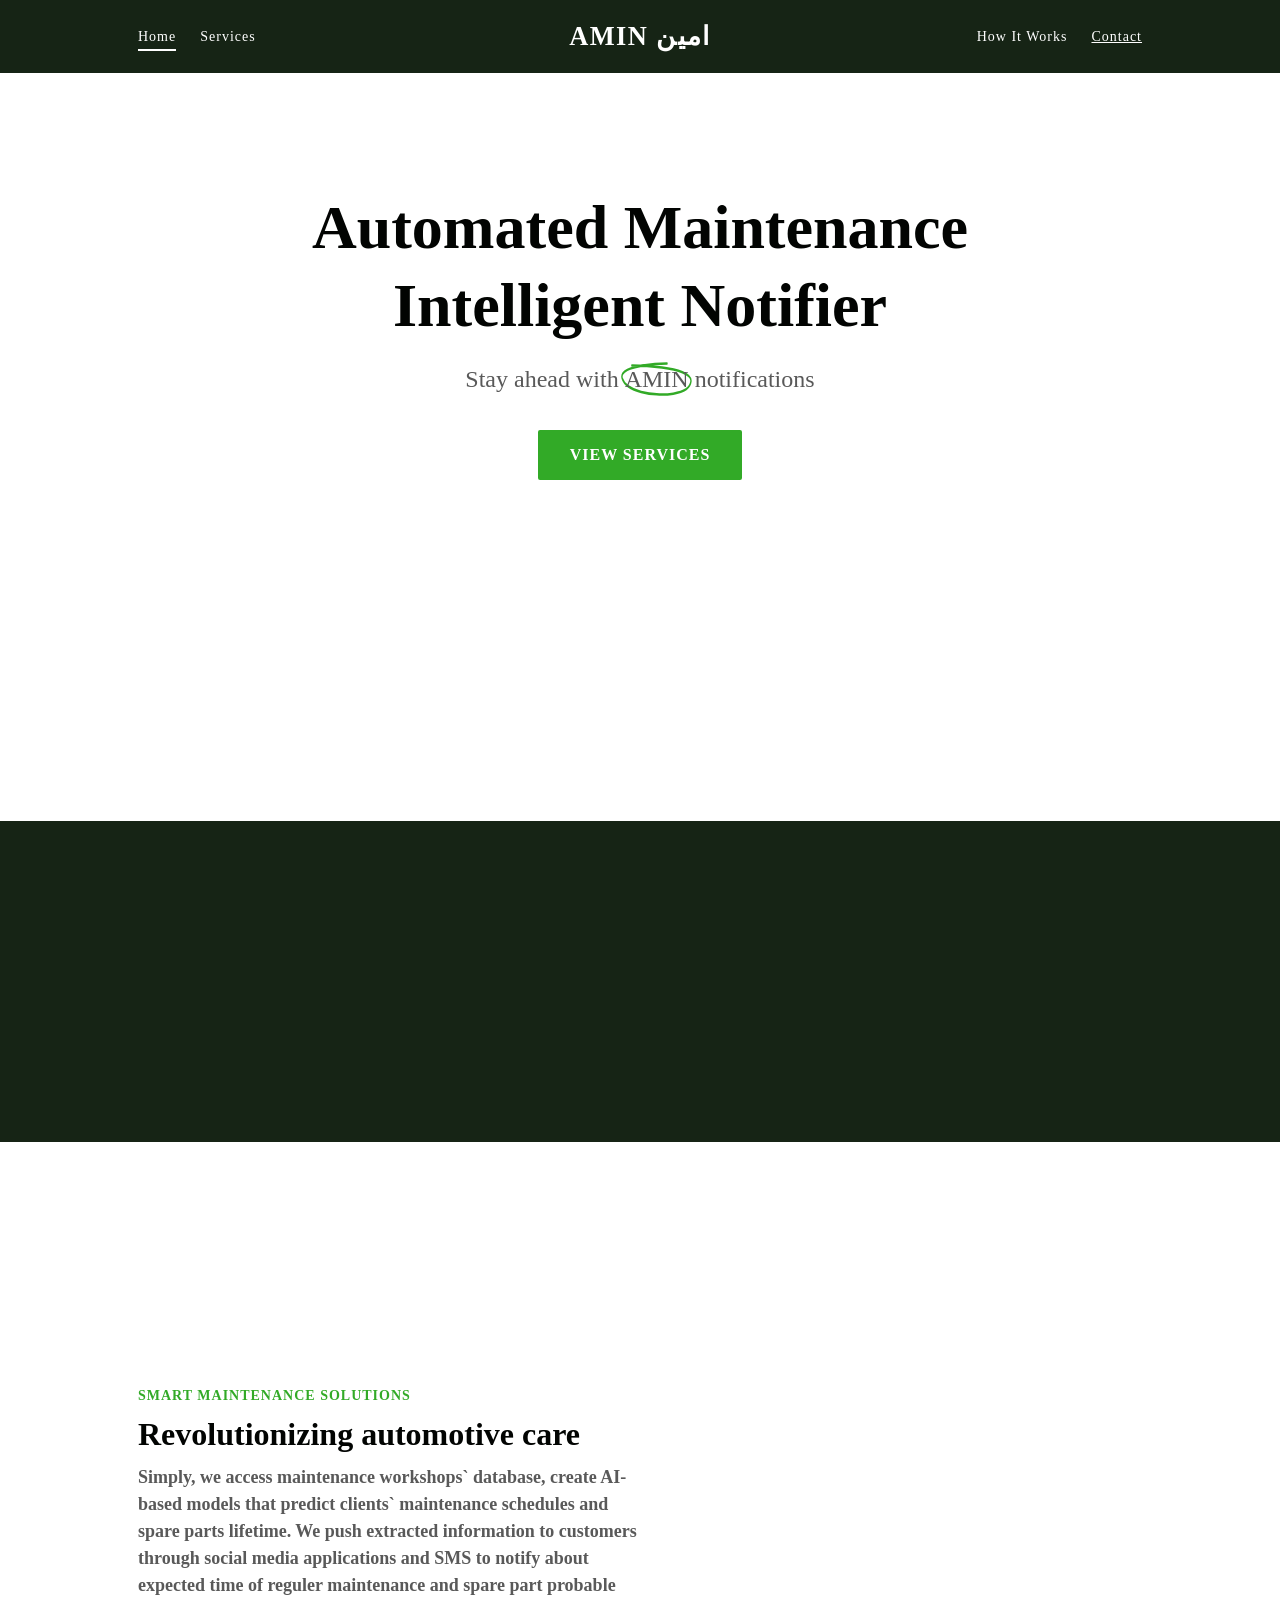
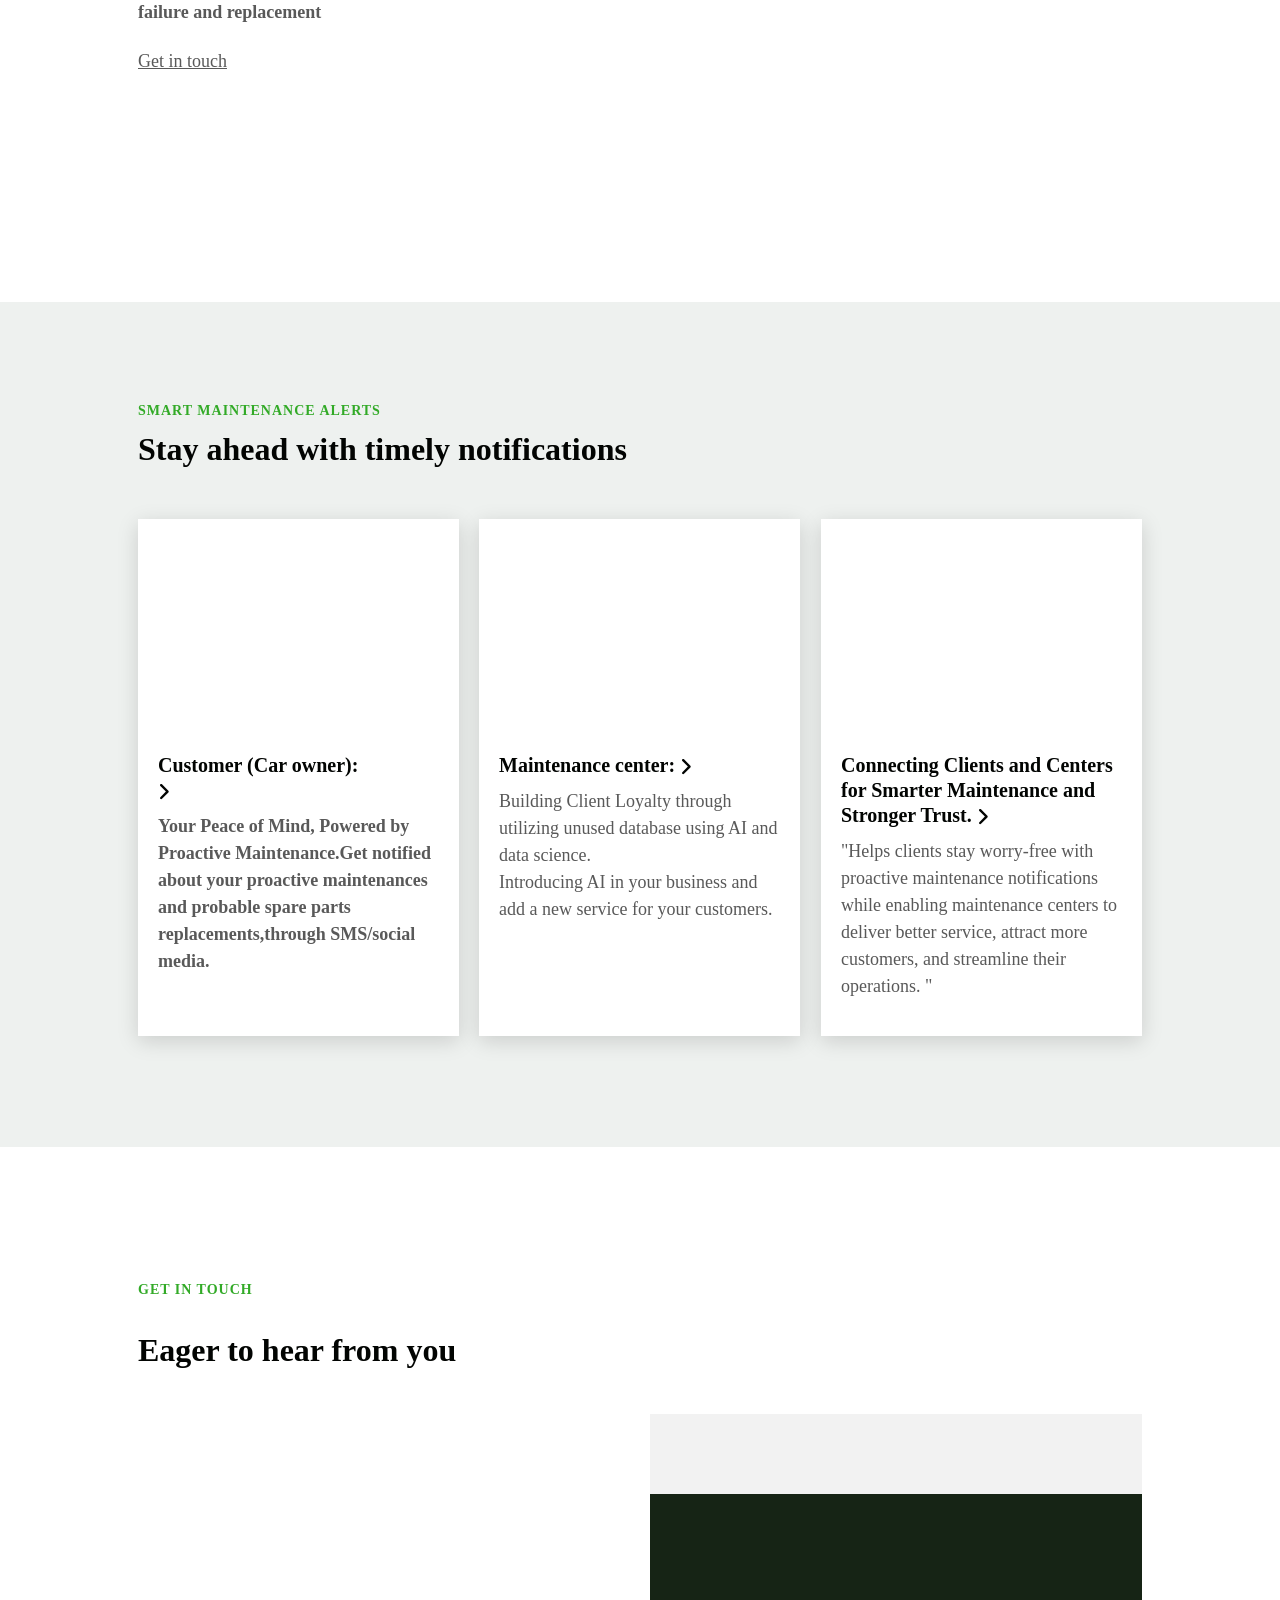
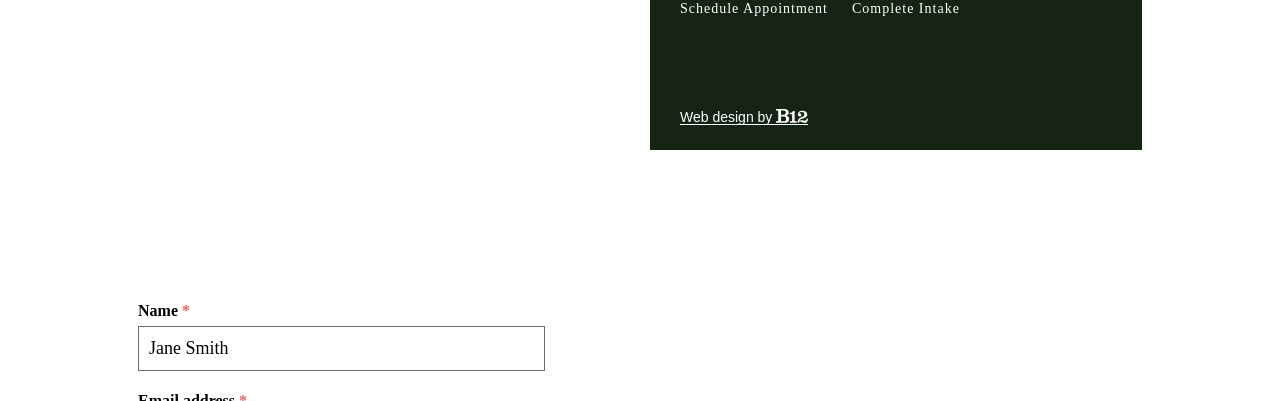
==== commit da7997b5: "Update index.html" ====
--- a/index.html
+++ b/index.html
@@ -1399,162 +1399,6 @@
           
         
 
-        
-
-        <div data-aos="slide-up" data-aos-offset="120" data-aos-delay="0" data-aos-duration="400" data-aos-easing="ease-in-out" data-aos-once="true" class="contact-details vcard sb-section-alignable aos-init">
-          
-          <span style="display: none;">
-  
-</span>
-
-
-          
-            <div class="contact-details__row contact-details__contact">
-<div class="h3 contact-details__title" data-component-field="title" data-sb-field="text" data-sb-is-link="" data-sb-type="text" data-sb-uuid="ce2214ae-0866-4f01-821c-48cd7209ec3f">Get in touch</div>
-              
-                <div class="contact-details__phone" data-component-field="contact" data-sb-field="phone" data-sb-is-link="" data-sb-type="phone" data-sb-uuid="7ec66411-17df-4523-a234-856ed6864aa5">
-<svg viewBox="0 0 473.806 473.806" xmlns="http://www.w3.org/2000/svg">
-<path d="M374.456 293.506c-9.7-10.1-21.4-15.5-33.8-15.5-12.3 0-24.1 5.3-34.2 15.4l-31.6 31.5c-2.6-1.4-5.2-2.7-7.7-4-3.6-1.8-7-3.5-9.9-5.3-29.6-18.8-56.5-43.3-82.3-75-12.5-15.8-20.9-29.1-27-42.6 8.2-7.5 15.8-15.3 23.2-22.8 2.8-2.8 5.6-5.7 8.4-8.5 21-21 21-48.2 0-69.2l-27.3-27.3c-3.1-3.1-6.3-6.3-9.3-9.5-6-6.2-12.3-12.6-18.8-18.6-9.7-9.6-21.3-14.7-33.5-14.7s-24 5.1-34 14.7l-.2.2-34 34.3c-12.8 12.8-20.1 28.4-21.7 46.5-2.4 29.2 6.2 56.4 12.8 74.2 16.2 43.7 40.4 84.2 76.5 127.6 43.8 52.3 96.5 93.6 156.7 122.7 23 10.9 53.7 23.8 88 26 2.1.1 4.3.2 6.3.2 23.1 0 42.5-8.3 57.7-24.8.1-.2.3-.3.4-.5 5.2-6.3 11.2-12 17.5-18.1 4.3-4.1 8.7-8.4 13-12.9 9.9-10.3 15.1-22.3 15.1-34.6 0-12.4-5.3-24.3-15.4-34.3l-54.9-55.1zm35.8 105.3c-.1 0-.1.1 0 0-3.9 4.2-7.9 8-12.2 12.2-6.5 6.2-13.1 12.7-19.3 20-10.1 10.8-22 15.9-37.6 15.9-1.5 0-3.1 0-4.6-.1-29.7-1.9-57.3-13.5-78-23.4-56.6-27.4-106.3-66.3-147.6-115.6-34.1-41.1-56.9-79.1-72-119.9-9.3-24.9-12.7-44.3-11.2-62.6 1-11.7 5.5-21.4 13.8-29.7l34.1-34.1c4.9-4.6 10.1-7.1 15.2-7.1 6.3 0 11.4 3.8 14.6 7l.3.3c6.1 5.7 11.9 11.6 18 17.9 3.1 3.2 6.3 6.4 9.5 9.7l27.3 27.3c10.6 10.6 10.6 20.4 0 31-2.9 2.9-5.7 5.8-8.6 8.6-8.4 8.6-16.4 16.6-25.1 24.4-.2.2-.4.3-.5.5-8.6 8.6-7 17-5.2 22.7l.3.9c7.1 17.2 17.1 33.4 32.3 52.7l.1.1c27.6 34 56.7 60.5 88.8 80.8 4.1 2.6 8.3 4.7 12.3 6.7 3.6 1.8 7 3.5 9.9 5.3.4.2.8.5 1.2.7 3.4 1.7 6.6 2.5 9.9 2.5 8.3 0 13.5-5.2 15.2-6.9l34.2-34.2c3.4-3.4 8.8-7.5 15.1-7.5 6.2 0 11.3 3.9 14.4 7.3l.2.2 55.1 55.1c10.3 10.2 10.3 20.7.1 31.3z"></path>
-</svg>
-
-                  
-                  <a aria-label="Call us at +201003750761" class="tel" data-component-field="contact" data-sb-field="phone" data-sb-is-link="" data-sb-type="phone" data-sb-uuid="7ec66411-17df-4523-a234-856ed6864aa5" href="tel:+201003750761">+201003750761</a>
-</div>
-              
-              
-              
-                <div class="contact-details__email" data-component-field="contact" data-sb-field="email" data-sb-is-link="" data-sb-type="email" data-sb-uuid="7ec66411-17df-4523-a234-856ed6864aa5">
-<svg height="8px" version="1.1" viewBox="0 0 12 8" width="12px" xmlns="http://www.w3.org/2000/svg"><path d="M0 8h11.2V0H0v8zm5.6-2.673l1.095-.914 3.522 2.947H.983l3.522-2.947 1.095.914zm1.594-1.33l3.366-2.81v5.626L7.194 3.996zM5.6 4.492L.985.64h9.23L5.6 4.493zm-1.594-.497L.64 6.813V1.186l3.366 2.81z" fill-rule="nonzero" stroke="none" stroke-width="1"></path></svg>
-<a aria-label="Email us at m_galilio@hotmail.com" class="email" data-component-field="contact" data-sb-field="email" data-sb-is-link="" data-sb-type="email" data-sb-uuid="7ec66411-17df-4523-a234-856ed6864aa5" href="mailto:m_galilio@hotmail.com">m_galilio@hotmail.com</a>
-</div>
-              
-
-              
-            </div>
-          
-          
-            <div class="contact-details__row contact-details__location">
-<div class="h3 contact-details__title" data-component-field="utility_contact_details_title_location" data-sb-field="" data-sb-is-link="" data-sb-type="" data-sb-uuid="">
-                Location</div>
-<p class="adr contact-details__address">
-<svg viewBox="0 0 512 512" xmlns="http://www.w3.org/2000/svg">
-<path d="M256 0C156.748 0 76 80.748 76 180c0 33.534 9.289 66.26 26.869 94.652l142.885 230.257A15 15 0 00258.499 512h.119a14.997 14.997 0 0012.75-7.292L410.611 272.22C427.221 244.428 436 212.539 436 180 436 80.748 355.252 0 256 0zm128.866 256.818L258.272 468.186l-129.905-209.34C113.734 235.214 105.8 207.95 105.8 180c0-82.71 67.49-150.2 150.2-150.2S406.1 97.29 406.1 180c0 27.121-7.411 53.688-21.234 76.818z"></path>
-<path d="M256 90c-49.626 0-90 40.374-90 90 0 49.309 39.717 90 90 90 50.903 0 90-41.233 90-90 0-49.626-40.374-90-90-90zm0 150.2c-33.257 0-60.2-27.033-60.2-60.2 0-33.084 27.116-60.2 60.2-60.2s60.1 27.116 60.1 60.2c0 32.683-26.316 60.2-60.1 60.2z"></path>
-</svg>
-<a aria-label="Our location at Cairo, C EG" href="https://www.google.com/maps/place/+Cairo+C+EG" rel="noreferrer" target="_blank">
-                  <span data-component-field="contact" data-sb-field="city" data-sb-is-link="" data-sb-type="text" data-sb-uuid="7ec66411-17df-4523-a234-856ed6864aa5">Cairo</span><span data-component-field="contact" data-sb-field="state_province" data-sb-is-link="" data-sb-type="text" data-sb-uuid="7ec66411-17df-4523-a234-856ed6864aa5">, C</span><span data-component-field="contact" data-sb-field="country" data-sb-is-link="" data-sb-type="text" data-sb-uuid="7ec66411-17df-4523-a234-856ed6864aa5"> EG</span>
-                </a>
-</p>
-</div>
-          
-          
-            <div class="contact-details__row contact-details__hours sb-hours-wrapper">
-<div class="h3 contact-details__title" data-component-field="utility_contact_details_title_hours" data-sb-field="" data-sb-is-link="" data-sb-type="" data-sb-uuid="">Hours</div>
-<ol aria-label="Working hours" class="hours-list">
-                
-                  <li class="hours-list__item">
-<div class="hours-list__day" data-component-field="utility_contact_details_working_hours_monday" data-sb-field="" data-sb-is-link="" data-sb-type="" data-sb-uuid="">
-                      
-                        Mon<span class="hidden-xs-down hidden-sm-down hidden-md-down">day</span>
-                      
-                    </div>
-<div class="hours-list__from" data-component-field="contact" data-sb-field="monday_from" data-sb-is-link="" data-sb-type="time" data-sb-uuid="7ec66411-17df-4523-a234-856ed6864aa5">9:00am</div>
-<div class="hours-list__dash">–</div>
-<div class="hours-list__to" data-component-field="contact" data-sb-field="monday_to" data-sb-is-link="" data-sb-type="time" data-sb-uuid="7ec66411-17df-4523-a234-856ed6864aa5">10:00pm</div>
-</li>
-                
-                
-                  <li class="hours-list__item">
-<div class="hours-list__day" data-component-field="utility_contact_details_working_hours_tuesday" data-sb-field="" data-sb-is-link="" data-sb-type="" data-sb-uuid="">
-                      
-                        Tue<span class="hidden-xs-down hidden-sm-down hidden-md-down">sday</span>
-                      
-                    </div>
-<div class="hours-list__from" data-component-field="contact" data-sb-field="tuesday_from" data-sb-is-link="" data-sb-type="time" data-sb-uuid="7ec66411-17df-4523-a234-856ed6864aa5">9:00am</div>
-<div class="hours-list__dash">–</div>
-<div class="hours-list__to" data-component-field="contact" data-sb-field="tuesday_to" data-sb-is-link="" data-sb-type="time" data-sb-uuid="7ec66411-17df-4523-a234-856ed6864aa5">10:00pm</div>
-</li>
-                
-                
-                  <li class="hours-list__item">
-<div class="hours-list__day" data-component-field="utility_contact_details_working_hours_wednesday" data-sb-field="" data-sb-is-link="" data-sb-type="" data-sb-uuid="">
-                      
-                        Wed<span class="hidden-xs-down hidden-sm-down hidden-md-down">nesday</span>
-                      
-                    </div>
-<div class="hours-list__from" data-component-field="contact" data-sb-field="wednesday_from" data-sb-is-link="" data-sb-type="time" data-sb-uuid="7ec66411-17df-4523-a234-856ed6864aa5">9:00am</div>
-<div class="hours-list__dash">–</div>
-<div class="hours-list__to" data-component-field="contact" data-sb-field="wednesday_to" data-sb-is-link="" data-sb-type="time" data-sb-uuid="7ec66411-17df-4523-a234-856ed6864aa5">10:00pm</div>
-</li>
-                
-                
-                  <li class="hours-list__item">
-<div class="hours-list__day" data-component-field="utility_contact_details_working_hours_thursday" data-sb-field="" data-sb-is-link="" data-sb-type="" data-sb-uuid="">
-                      
-                        Thu<span class="hidden-xs-down hidden-sm-down hidden-md-down">rsday</span>
-                      
-                    </div>
-<div class="hours-list__from" data-component-field="contact" data-sb-field="thursday_from" data-sb-is-link="" data-sb-type="time" data-sb-uuid="7ec66411-17df-4523-a234-856ed6864aa5">9:00am</div>
-<div class="hours-list__dash">–</div>
-<div class="hours-list__to" data-component-field="contact" data-sb-field="thursday_to" data-sb-is-link="" data-sb-type="time" data-sb-uuid="7ec66411-17df-4523-a234-856ed6864aa5">10:00pm</div>
-</li>
-                
-                
-                  <li class="hours-list__item">
-<div class="hours-list__day" data-component-field="utility_contact_details_working_hours_friday" data-sb-field="" data-sb-is-link="" data-sb-type="" data-sb-uuid="">
-                      
-                        Fri<span class="hidden-xs-down hidden-sm-down hidden-md-down">day</span>
-                      
-                    </div>
-<div class="hours-list__from" data-component-field="contact" data-sb-field="friday_from" data-sb-is-link="" data-sb-type="time" data-sb-uuid="7ec66411-17df-4523-a234-856ed6864aa5">9:00am</div>
-<div class="hours-list__dash">–</div>
-<div class="hours-list__to" data-component-field="contact" data-sb-field="friday_to" data-sb-is-link="" data-sb-type="time" data-sb-uuid="7ec66411-17df-4523-a234-856ed6864aa5">10:00pm</div>
-</li>
-                
-                
-                  <li class="hours-list__item">
-<div class="hours-list__day" data-component-field="utility_contact_details_working_hours_saturday" data-sb-field="" data-sb-is-link="" data-sb-type="" data-sb-uuid="">
-                      
-                        Sat<span class="hidden-xs-down hidden-sm-down hidden-md-down">urday</span>
-                      
-                    </div>
-<div class="hours-list__from" data-component-field="contact" data-sb-field="saturday_from" data-sb-is-link="" data-sb-type="time" data-sb-uuid="7ec66411-17df-4523-a234-856ed6864aa5">9:00am</div>
-<div class="hours-list__dash">–</div>
-<div class="hours-list__to" data-component-field="contact" data-sb-field="saturday_to" data-sb-is-link="" data-sb-type="time" data-sb-uuid="7ec66411-17df-4523-a234-856ed6864aa5">6:00pm</div>
-</li>
-                
-                
-                  <li class="hours-list__item">
-<div class="hours-list__day" data-component-field="utility_contact_details_working_hours_sunday" data-sb-field="" data-sb-is-link="" data-sb-type="" data-sb-uuid="">
-                      
-                        Sun<span class="hidden-xs-down hidden-sm-down hidden-md-down">day</span>
-                      
-                    </div>
-<div class="hours-list__from" data-component-field="contact" data-sb-field="sunday_from" data-sb-is-link="" data-sb-type="time" data-sb-uuid="7ec66411-17df-4523-a234-856ed6864aa5">9:00am</div>
-<div class="hours-list__dash">–</div>
-<div class="hours-list__to" data-component-field="contact" data-sb-field="sunday_to" data-sb-is-link="" data-sb-type="time" data-sb-uuid="7ec66411-17df-4523-a234-856ed6864aa5">12:00pm</div>
-</li>
-                
-              </ol>
-</div>
-          
-        </div>
-</div>
-</div>
-</div>
-</div>
-
-    
-      </div>
-    
-  </div>
-
-
-  </div>
-
-
-    </div>
-  </section>
 
 
   </div>
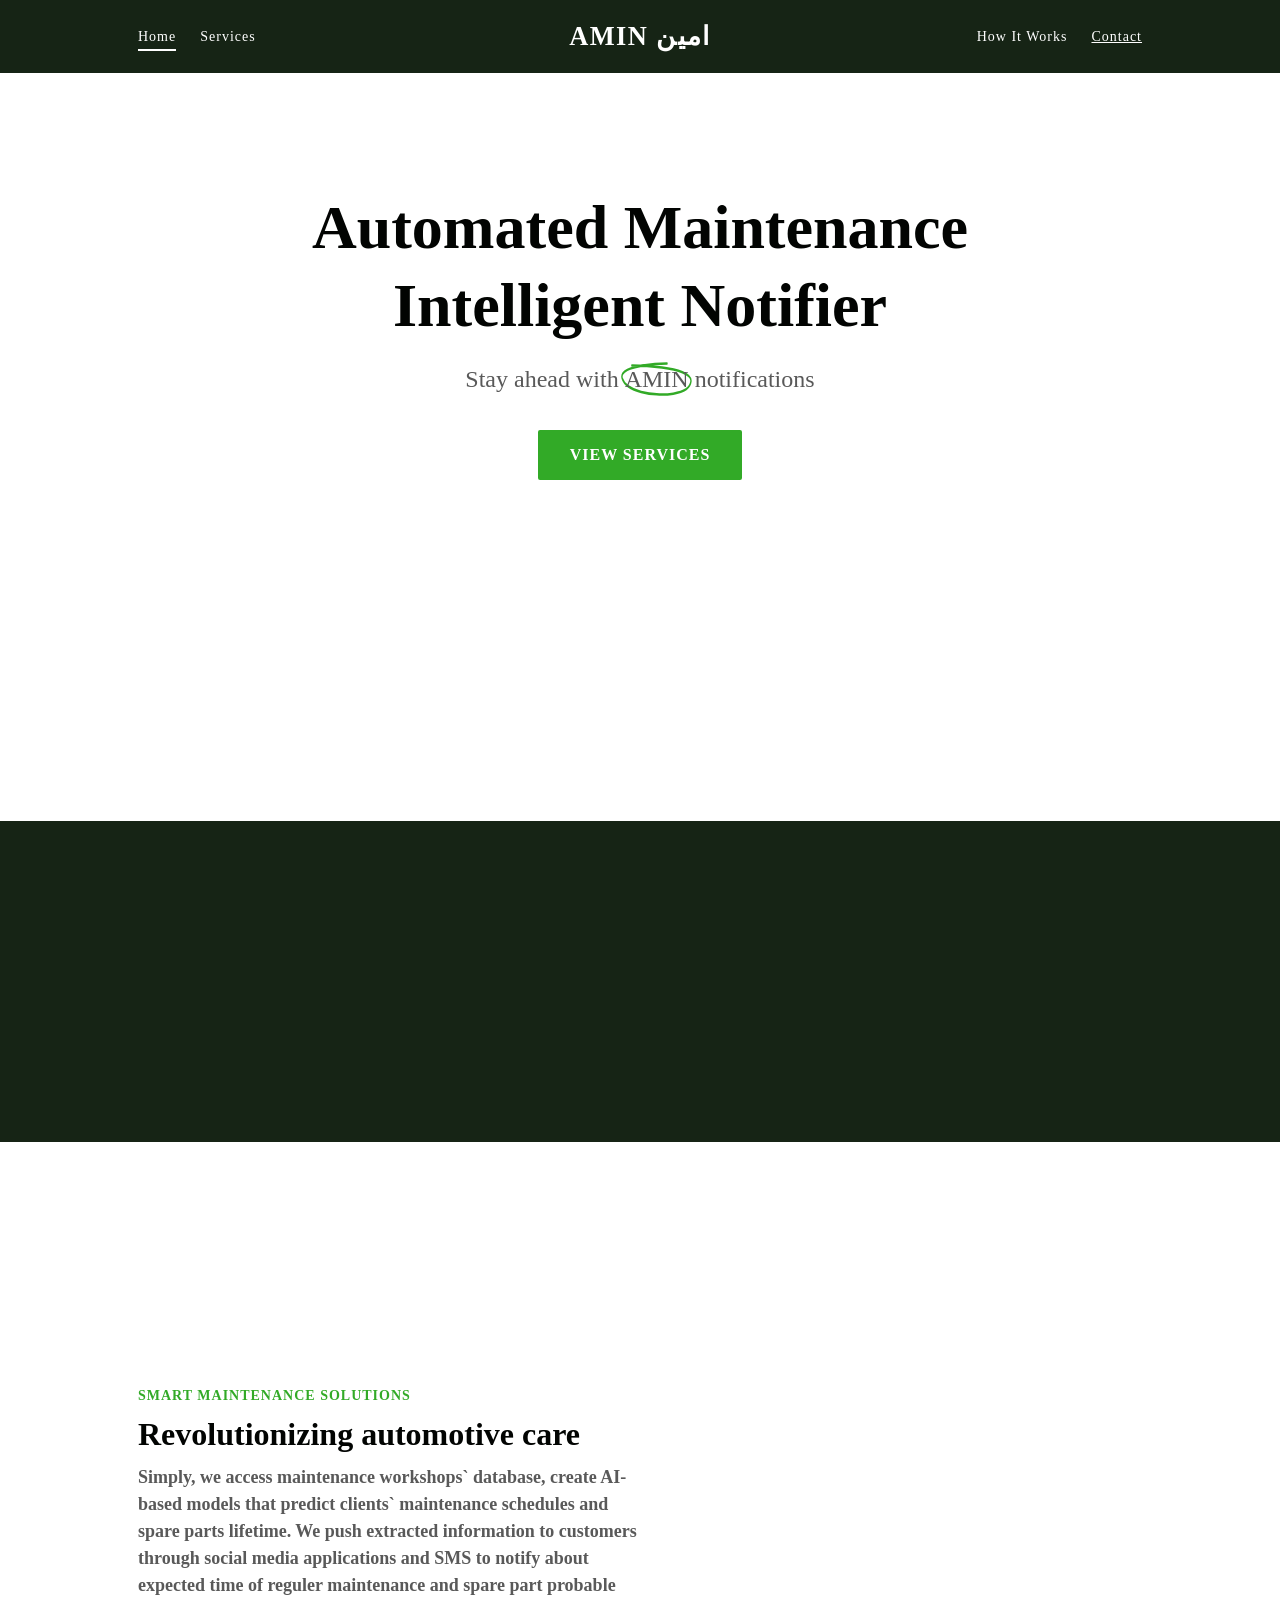
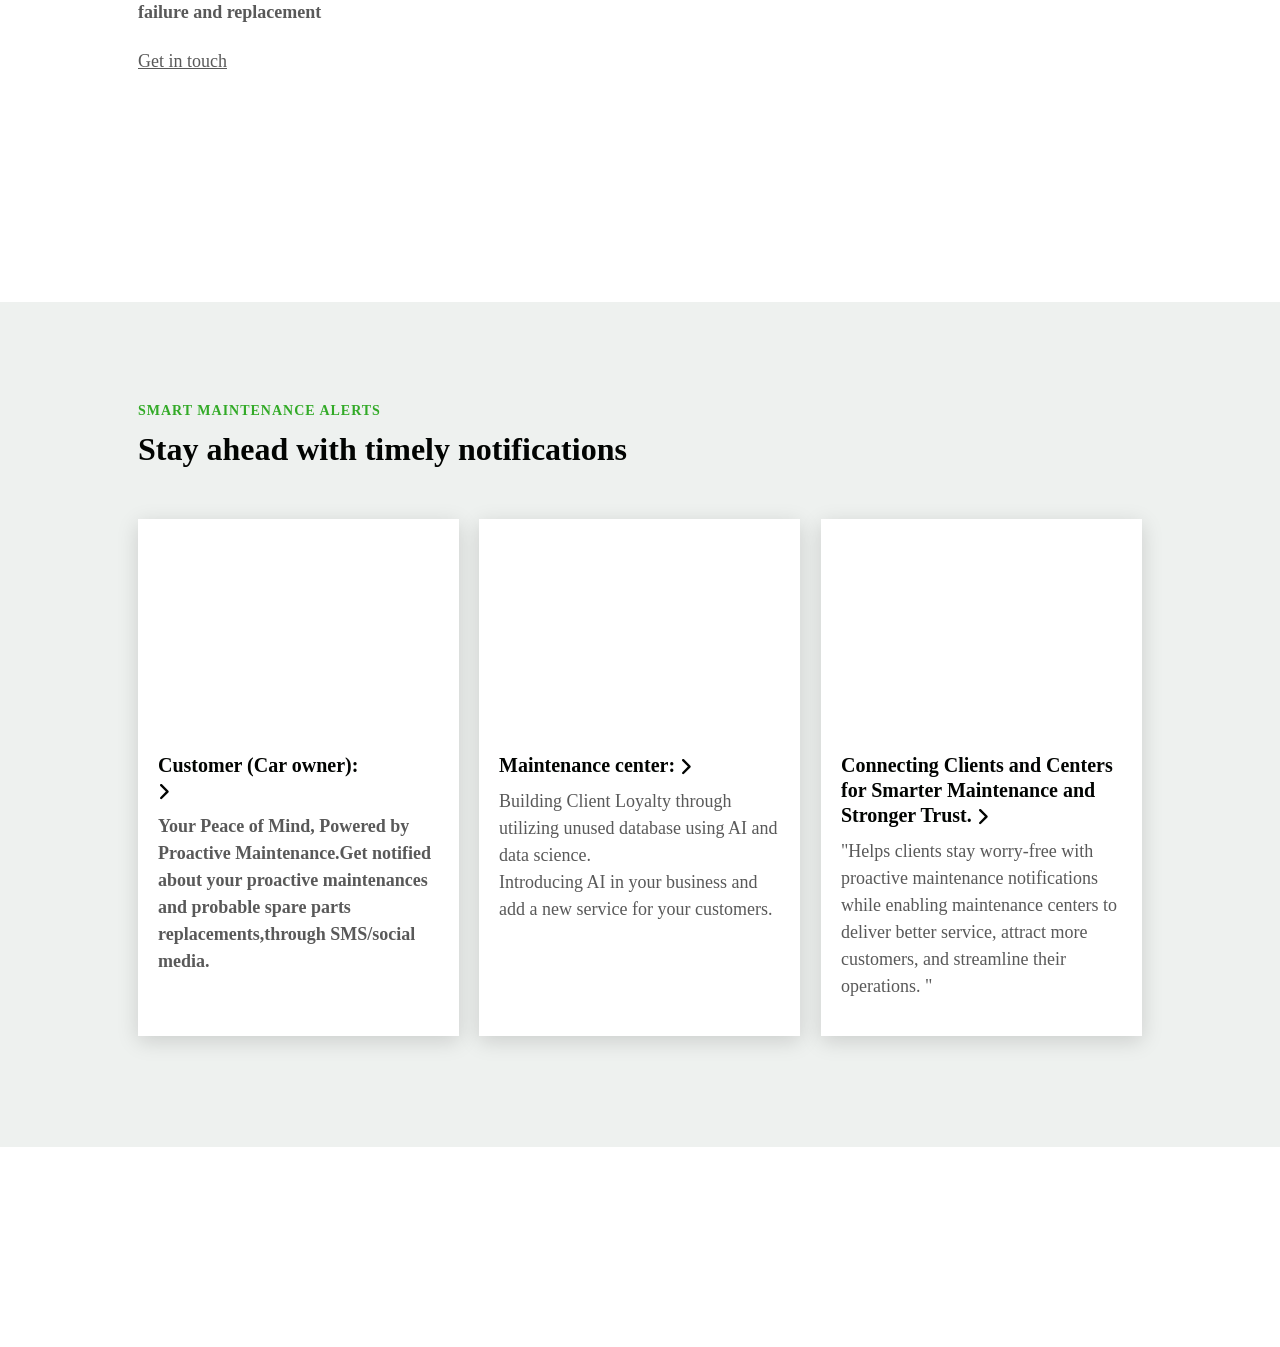
==== commit 03c27fa2: "Update index.html" ====
--- a/index.html
+++ b/index.html
@@ -1264,258 +1264,6 @@
               ">
     <!--htmlhint spec-char-escape:false -->
 
-
-  <div id="sb-id-9b021862-aaa3-42c2-85c3-92da6076b298" class="sb-column
-              col-xs-12
-              col-sm-12
-              col-md-12
-              col-lg-12
-              col-xl-12
-              col-xs-offset-0
-              col-sm-offset-0
-              col-md-offset-0
-              col-lg-offset-0
-              col-xl-offset-0
-              
-              sb-component-contact-full
-              
-              
-              " style="
-              
-              ">
-    
-    
-      <div id="sb-id-9881035a-4741-484c-ab50-1544de8852fe" class="sb-column-content ">
-    
-    <p>
-
-
-</p><div class="contact-full">
-  
-
-  
-    
-  
-  <div class="row">
-<div class="col-xs-12 col-sm-12 col-md-5">
-<div class="contact-full__form" id="contact-form-9881035a-4741-484c-ab50-1544de8852fe">
-        <div data-aos="slide-up" data-aos-offset="120" data-aos-delay="0" data-aos-duration="400" data-aos-easing="ease-in-out" data-aos-once="true" class="sb-section-title sb-section-alignable aos-init" data-component-field="title" data-sb-field="text" data-sb-is-link="" data-sb-type="text" data-sb-uuid="ce2214ae-0866-4f01-821c-48cd7209ec3f">Get in touch</div>
-        <div data-aos="slide-up" data-aos-offset="120" data-aos-delay="50" data-aos-duration="400" data-aos-easing="ease-in-out" data-aos-once="true" class="sb-section-subtitle sb-section-alignable aos-init" data-component-field="subtitle" data-sb-field="text" data-sb-is-link="" data-sb-type="text" data-sb-uuid="25f619aa-17da-4f52-b5fa-c3bafe3f4ecc">Eager to hear from you</div>
-        <div data-aos="slide-up" data-aos-offset="120" data-aos-delay="100" data-aos-duration="400" data-aos-easing="ease-in-out" data-aos-once="true" class="sb-paragraph sb-section-alignable aos-init" data-component-field="paragraph" data-sb-field="text" data-sb-is-link="" data-sb-type="rich-text" data-sb-uuid="81a6af78-f085-4b7e-bb9b-50a7aa5db901"><p></p></div>
-
-        <form data-aos="slide-up" data-aos-offset="120" data-aos-delay="0" data-aos-duration="400" data-aos-easing="ease-in-out" data-aos-once="true" class="form js-form aos-init" data-recaptcha-version="1" data-sb-type="contact_form" data-sb-uuid="96c39a30-0626-4507-ae63-330793606bf4" data-semantic-tag-blueprint="contact-form-form" data-send-type="ajax" id="UL_FORM_6b64a7bd-5b22-4d6a-94ec-177de83683f0" method="POST" action="https://b12.io/contact/send/">
-          
-          
-          
-          
-            
-              
-                
-                <div data-is-required="true" class="form__group  form__group--required ">
-                  
-                    <label class="form__label contact-form__label" data-component-field="field" data-sb-field="custom_fields" data-sb-is-link="" data-sb-type="contact_form" data-sb-uuid="96c39a30-0626-4507-ae63-330793606bf4" for="unique_id_2-9881035a-4741-484c-ab50-1544de8852fe">Name <span class="form__label-required" title="This field is required">*</span></label>
-                  
-
-                  
-                    <input required="" class="form__input contact-form__input" data-sb-field="custom_fields" data-sb-type="contact_form" data-sb-uuid="96c39a30-0626-4507-ae63-330793606bf4" id="unique_id_2-9881035a-4741-484c-ab50-1544de8852fe" name="name" placeholder="Jane Smith" type="text">
-                  
-                </div>
-              
-            
-              
-                
-                <div data-is-required="true" class="form__group  form__group--required ">
-                  
-                    <label class="form__label contact-form__label" data-component-field="field" data-sb-field="custom_fields" data-sb-is-link="" data-sb-type="contact_form" data-sb-uuid="96c39a30-0626-4507-ae63-330793606bf4" for="unique_id_1-9881035a-4741-484c-ab50-1544de8852fe">Email address <span class="form__label-required" title="This field is required">*</span></label>
-                  
-
-                  
-                    <input required="" class="form__input contact-form__input" data-sb-field="custom_fields" data-sb-type="contact_form" data-sb-uuid="96c39a30-0626-4507-ae63-330793606bf4" id="unique_id_1-9881035a-4741-484c-ab50-1544de8852fe" name="from_email" placeholder="email@website.com" type="email">
-                  
-                </div>
-              
-            
-              
-                
-                <div data-is-required="true" class="form__group  form__group--required ">
-                  
-                    <label class="form__label contact-form__label" data-component-field="field" data-sb-field="custom_fields" data-sb-is-link="" data-sb-type="contact_form" data-sb-uuid="96c39a30-0626-4507-ae63-330793606bf4" for="unique_id_3-9881035a-4741-484c-ab50-1544de8852fe">Phone number <span class="form__label-required" title="This field is required">*</span></label>
-                  
-
-                  
-                    <input required="" class="form__input contact-form__input" data-sb-field="custom_fields" data-sb-type="contact_form" data-sb-uuid="96c39a30-0626-4507-ae63-330793606bf4" id="unique_id_3-9881035a-4741-484c-ab50-1544de8852fe" name="from_phone" placeholder="555-555-5555" type="tel">
-                  
-                </div>
-              
-            
-              
-                
-                <div class="form__group   ">
-                  
-                    <label class="form__label contact-form__label" data-component-field="field" data-sb-field="custom_fields" data-sb-is-link="" data-sb-type="contact_form" data-sb-uuid="96c39a30-0626-4507-ae63-330793606bf4" for="unique_id_4-9881035a-4741-484c-ab50-1544de8852fe">Message </label>
-                  
-
-                  
-                    <textarea class="form__input form__input--textarea contact-form__textarea" data-sb-field="custom_fields" data-sb-type="contact_form" data-sb-uuid="96c39a30-0626-4507-ae63-330793606bf4" id="unique_id_4-9881035a-4741-484c-ab50-1544de8852fe" name="message" placeholder="" rows="4"></textarea>
-                  
-                </div>
-              
-            
-              
-                
-                <div data-is-required="true" class="form__group form__group--checkbox form__group--required ">
-                  
-
-                  
-                    <div class="form__checkbox-error" id="checkbox-error-message-gdpr_consent-9881035a-4741-484c-ab50-1544de8852fe">
-                      Please select at least one option.
-                    </div>
-                    
-                    
-                      <div class="form__input-checkbox-wrapper">
-<input class="form__input form__input--checkbox" id="3e040677-855d-47d0-a6c5-972b2d518a3d-9881035a-4741-484c-ab50-1544de8852fe" name="I allow this website to store my submission so they can respond to my inquiry." type="checkbox" value="Checked">
-<label class="form__label contact-form__label " data-component-field="checkbox" data-sb-field="custom_fields" data-sb-is-link="" data-sb-type="contact_form" data-sb-uuid="96c39a30-0626-4507-ae63-330793606bf4" for="3e040677-855d-47d0-a6c5-972b2d518a3d-9881035a-4741-484c-ab50-1544de8852fe">
-                          I allow this website to store my submission so they can respond to my inquiry. <span class="form__label-required" title="This field is required">*</span>
-                        </label>
-</div>
-                    
-                  
-                </div>
-              
-            
-          
-          
-          <button class="sb-button sb-button--form contact-form__btn" data-component-field="form_details" data-sb-field="button_label" data-sb-is-link="" data-sb-type="text" data-sb-uuid="96c39a30-0626-4507-ae63-330793606bf4" type="submit">Submit</button>
-<input type="hidden" name="form_id" value="6b64a7bd-5b22-4d6a-94ec-177de83683f0"><input type="hidden" name="next_page" value="https://amin-automotive-maintenance-intelligent-notifier.b12sites.com/index#success_UL_FORM_6b64a7bd-5b22-4d6a-94ec-177de83683f0"><input type="text" style="display: none;" name="sweet_auth_token" aria-hidden="true" aria-label="Auth token"><input type="hidden" name="ajax" value="true"></form>
-<div class="b12-form-error" style="display: none;">
-          Sorry, we were not able to submit the form. Please review the errors and try again.
-        </div>
-        
-      </div>
-</div>
-<div class="col-xs-12 col-sm-12 col-md-6">
-<div class="contact-full__location">
-        
-          
-        
-
-
-
-  </div>
-
-  <div id="sb-footer">
-    <script src="AMIN%20-%20Intelligent%20Automotive%20Maintenance%20Notifier_files/bundle-b7b6fc03436c3d4f6ece996f76990beb.js"></script>
-    <!--htmlhint attr-no-duplication:false -->
-
-  <section data-slug="footer-simple-social-default" id="Footer" class="sb-section
-                  sb-section-opt-dark
-                  
-                  
-                  option-icons-color-accent option-animate-icons-grow option-icons-size-md option-footer-icons-show option-section-background-image-fixed option-align-left option-button-none option-nav-link-hover-underline option-logo-brand-name-hide option-link-decoration-border-bottom-static" data-sb-id="b2f711de-f730-40ce-b7ff-8c67f966cdf9" style="
-            
-            
-           ">
-    
-    <div class="container
-                sb-container-fixed
-                sb-container">
-      <!--htmlhint spec-char-escape:false -->
-
-  <div id="sb-id-f19930a6-d522-4b21-9b48-d4cd6e87b67e" class="row
-              sb-row
-              sb-row-opt-padding-top-large
-              sb-row-opt-padding-bottom-large
-              sb-row-opt-center
-              
-              ">
-    <!--htmlhint spec-char-escape:false -->
-
-
-  <div id="sb-id-b34891a0-9cbb-4136-915d-781d4df9e3db" class="sb-column
-              col-xs-12
-              col-sm-12
-              col-md-12
-              col-lg-12
-              col-xl-12
-              col-xs-offset-0
-              col-sm-offset-0
-              col-md-offset-0
-              col-lg-offset-0
-              col-xl-offset-0
-              
-              sb-component-footer-simple-social
-              
-              
-              " style="
-              
-              ">
-    
-    
-      <div id="sb-id-df3816f3-65c9-4889-a48a-a54f98084c6e" class="sb-column-content ">
-    
-    <div class="sb-footer sb-footer-simple-social vcard sb-section-alignable" data-sb-uuid="df3816f3-65c9-4889-a48a-a54f98084c6e">
-  
-  
-  <div class="row">
-    
-    <span style="display: none;">
-  
-</span>
-<div class="col-lg-12 col-md-12 col-sm-12 col-xs-12 sb-footer-simple-social__nav-col">
-<div class="sb-footer-simple-social__nav-wrapper">
-<h2 class="sb-title sb-footer__branding">
-<a class="brand sb-brand-default org" href="https://amin-automotive-maintenance-intelligent-notifier.b12sites.com/" skip-data-sb="">
-            
-              AMIN (Automotive Maintenance Intelligent Notifier)
-            
-          </a>
-</h2>
-<nav aria-label="Secondary" class="sb-footer__nav">
-<ul class="sb-footer__nav-list">
-            
-              
-                <li class="" data-component-field="navigationLink" data-sb-field="" data-sb-is-link="true" data-sb-type="" data-sb-uuid="682933fb-b4a7-4825-afa1-3269b4baf80e">
-<a class="sb-link  " data-component-field="navigationLink" data-sb-field="" data-sb-is-link="true" data-sb-type="" data-sb-uuid="682933fb-b4a7-4825-afa1-3269b4baf80e" href="https://amin-automotive-maintenance-intelligent-notifier.b12sites.com/scheduling" target="">
-                    Schedule appointment
-                  </a>
-</li>
-              
-            
-              
-                <li class="" data-component-field="navigationLink" data-sb-field="" data-sb-is-link="true" data-sb-type="" data-sb-uuid="6d018f4d-154c-4178-9f2d-c048cbb0de0a">
-<a class="sb-link  " data-component-field="navigationLink" data-sb-field="" data-sb-is-link="true" data-sb-type="" data-sb-uuid="6d018f4d-154c-4178-9f2d-c048cbb0de0a" href="https://amin-automotive-maintenance-intelligent-notifier.b12sites.com/intake-form" target="">
-                    Complete intake
-                  </a>
-</li>
-              
-            
-          </ul>
-</nav>
-</div>
-</div>
-
-    
-    
-  </div>
-<div class="by-b12">
-<a href="https://www.b12.io/ai-web-design/?utm_source=client&amp;utm_medium=footer&amp;utm_campaign=ai-web-design" rel="nofollow noopener noreferrer" target="_blank">Web design by <svg id="b12-logo" viewBox="0 0 179.8 79.2" xmlns="http://www.w3.org/2000/svg"><title>B12</title><path d="M53.9,46a12.87,12.87,0,0,0-4.6-2.9c-2.5-.8-3.2-.9-10.1-.9H28.3V69.5h10c9.2,0,10.5-.2,13.8-2.2s5.4-6.4,5.4-11.3c0-4.2-1.3-7.7-3.6-10M51.6,11.4A9.44,9.44,0,0,0,47.1,9c-2.3-.6-3.5-.6-10-.6H28.2V33.2h11c4.4,0,8-.6,10.2-1.6,3.5-1.5,5.8-5.8,5.8-10.7a12.37,12.37,0,0,0-3.6-9.5M71.8,68.5a16,16,0,0,1-6.1,6.3,19.75,19.75,0,0,1-9,2.8c-1.6.1-4.5.1-8.6.1H0V69.3H6.4a9.59,9.59,0,0,0,4-.5,3.35,3.35,0,0,0,1.5-1.6,5.59,5.59,0,0,0,.7-2.6c0-.6.1-1.6.1-3.3v-45c0-1.5-.1-2.7-.1-3.3a5.36,5.36,0,0,0-.7-2.6c-.7-1.6-2.1-2.1-5.5-2.1H0V0H36.6c3.9,0,6.9.1,9,.1C54,.3,60,2,65.1,5.6A17,17,0,0,1,72.3,20a16.15,16.15,0,0,1-5.4,12.6c-2.8,2.6-4.8,3.6-10.1,5.1,5.4,1.4,6.9,2,10,4,4.9,3,7.8,9,7.8,15.8a23,23,0,0,1-2.8,11"></path><path d="M78.5,77.7V69.3h7a12,12,0,0,0,3.9-.4,3.71,3.71,0,0,0,1.4-1.6,5.53,5.53,0,0,0,.7-2.5c0-.6.1-1.6.1-3V29.2H78.5V21.7c10.7-.1,14.1-2.2,16.8-10.4h10V58.5l.1,3.3a19.58,19.58,0,0,0,.1,3,5.73,5.73,0,0,0,.6,2.5c.8,1.6,2,2,5.4,2H118v8.4Z"></path><path d="M179.2,64.3c-1.4,9.8-7.4,14.9-17.1,14.9-5.5,0-9.9-1.4-20.3-6.5-3-1.4-4.7-2-6.2-2-3.2,0-5.1,1.9-5.1,5.3v1.6h-7.7c-.1-1.1-.1-2-.1-2.6a33.4,33.4,0,0,1,2.1-11.4c2.5-6.5,6.8-10.6,16.3-15.2q6.45-3.15,9-4.5a24.88,24.88,0,0,0,6.4-4.6,13.54,13.54,0,0,0,3.9-9.2c0-7.7-5.6-12.5-14.6-12.5-7.8,0-12.2,2.8-14,8.9a9,9,0,0,1,4.2-1.1c4.3,0,7.4,3.3,7.4,7.9,0,5.3-3.5,8.8-8.8,8.8-6.5,0-10.8-4.8-10.8-12a19.15,19.15,0,0,1,6.9-14.5c4.9-4.2,10.8-6.1,19.4-6.1,15.9,0,26.7,8.8,26.7,21.9,0,10.9-6.2,17-21,20.9C142,56,140.6,56.5,136,60.4c-2.3,1.9-3.2,3.2-4.2,6.6,3.4-2.8,5.8-3.7,10.5-3.7a27.28,27.28,0,0,1,4.1.3l9.7,1.6a46.32,46.32,0,0,0,6.2.6c7.5,0,10.7-3.3,10.8-11.7H180a100.9,100.9,0,0,1-.8,10.2"></path></svg>
-</a>
-</div>
-</div>
-
-    
-      </div>
-    
-  </div>
-
-
-  </div>
-
-
-    </div>
-  </section>
-
-
   <script>
     var AOS;
     if (AOS) {
